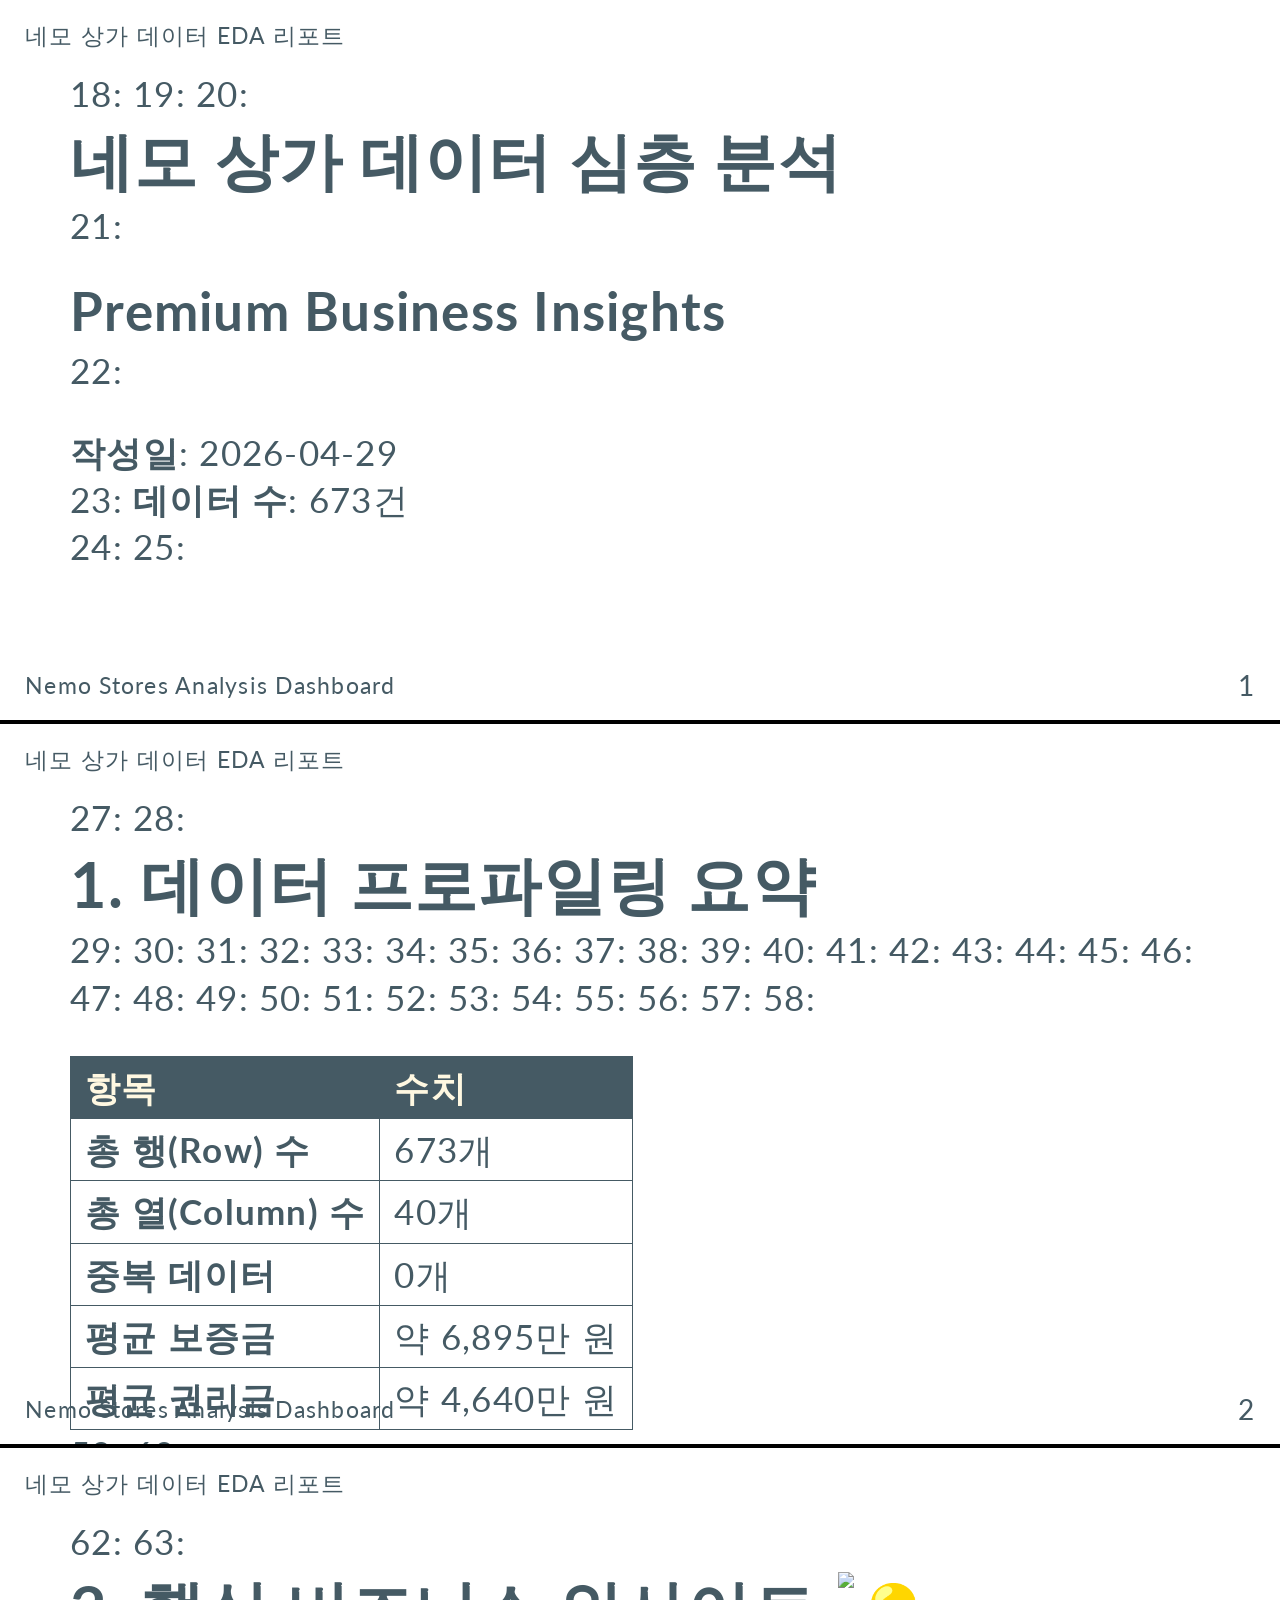
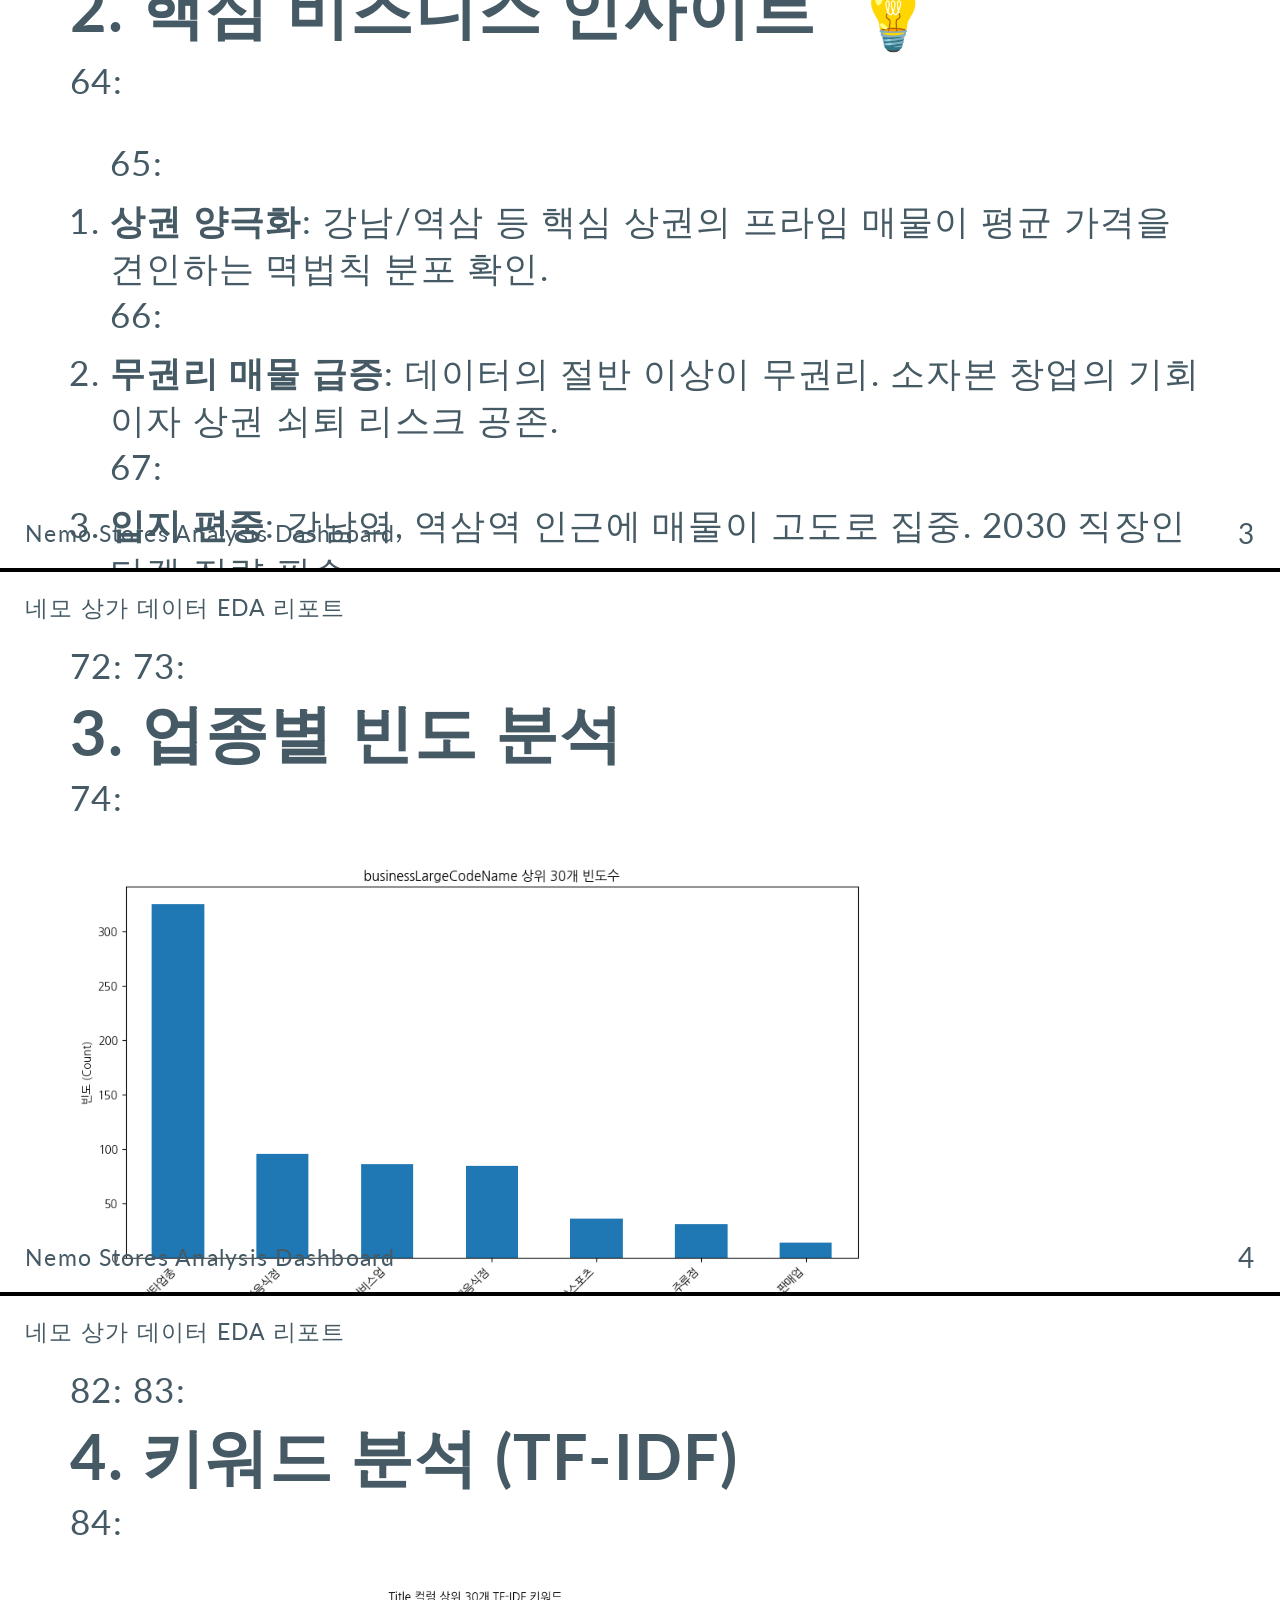
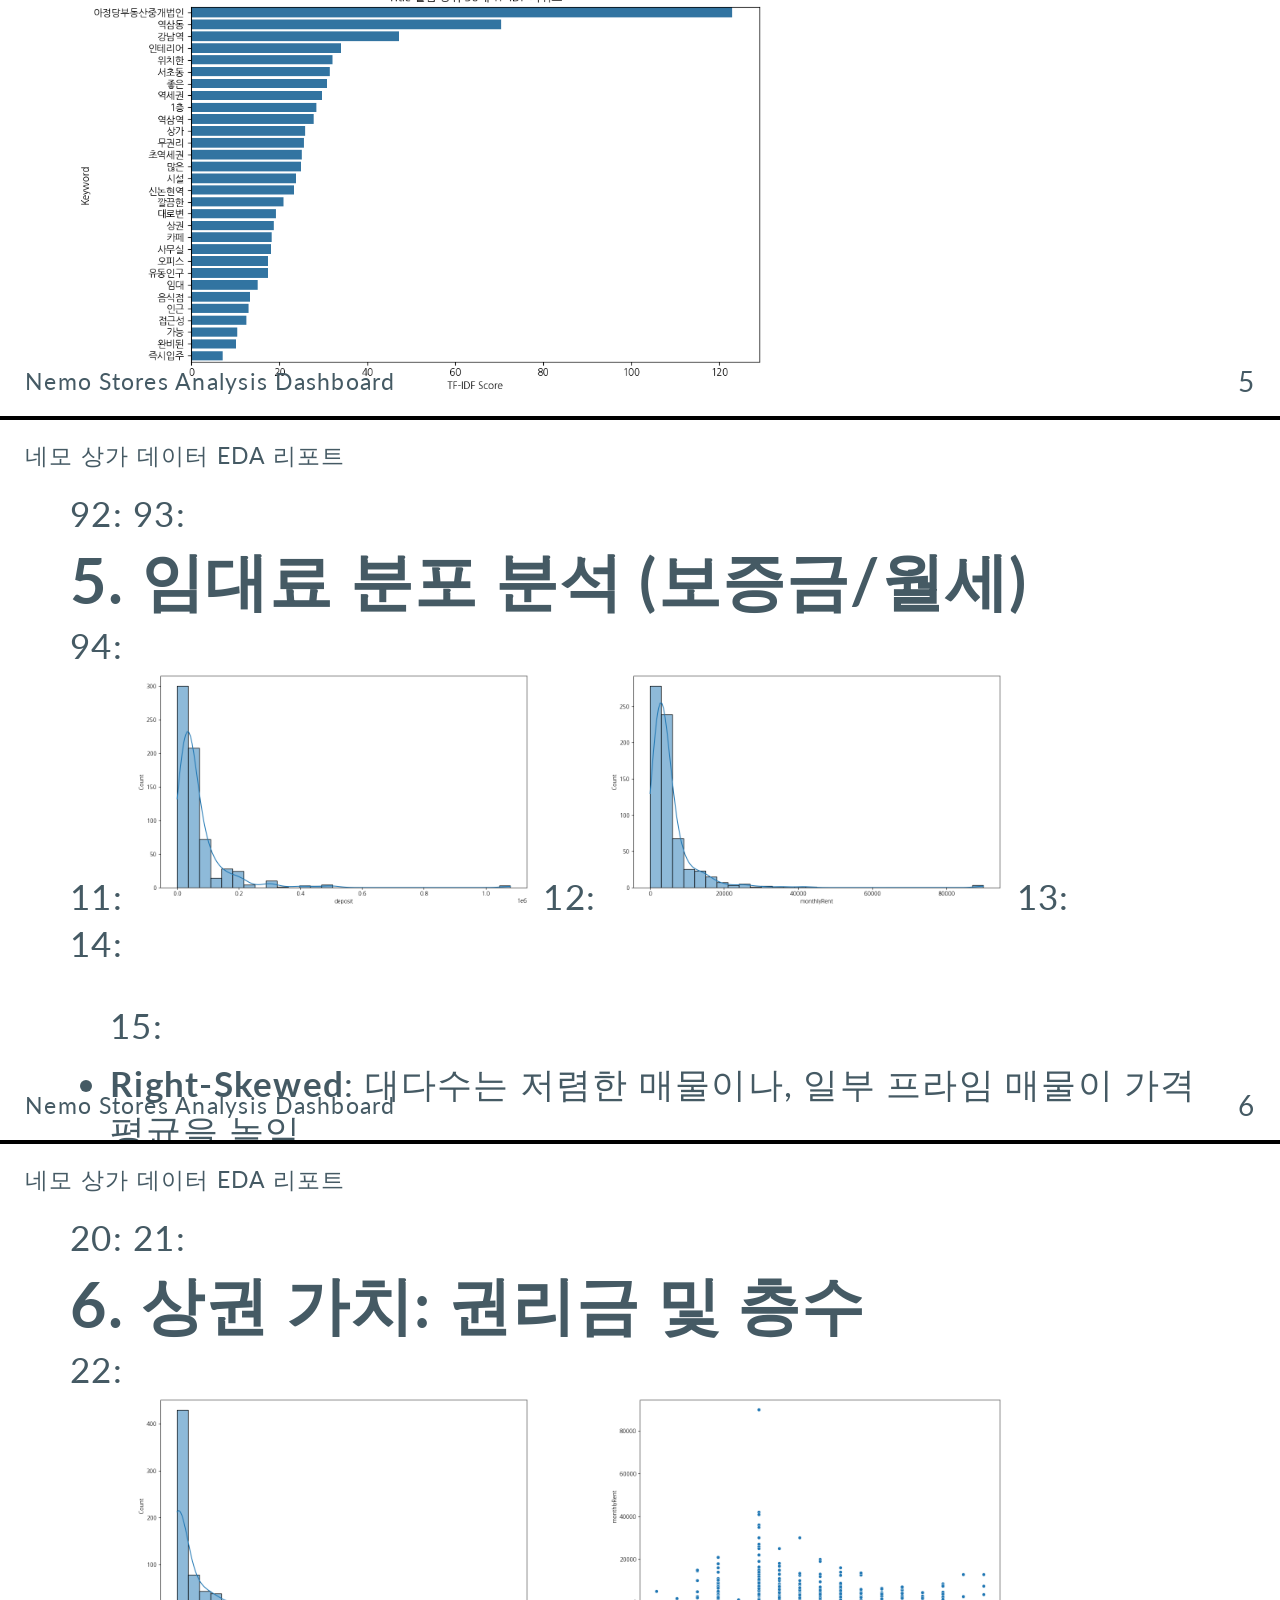
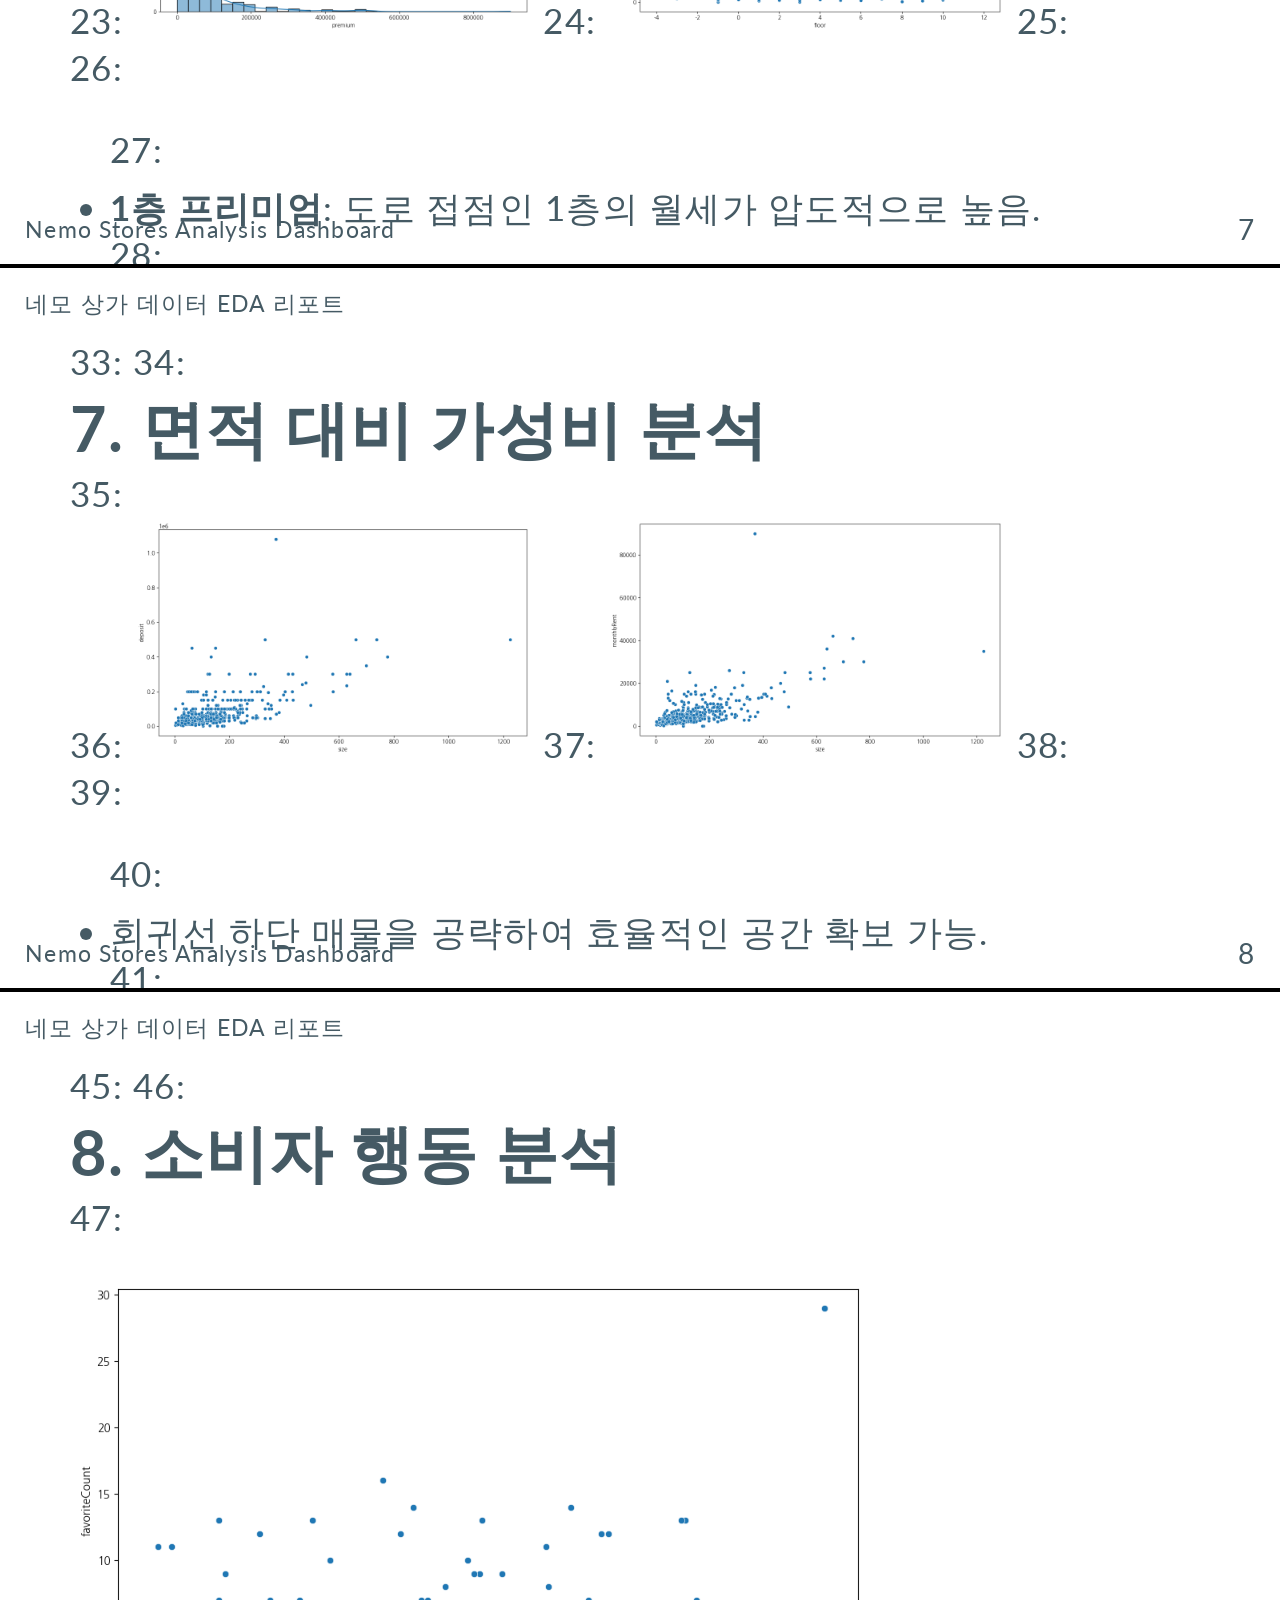
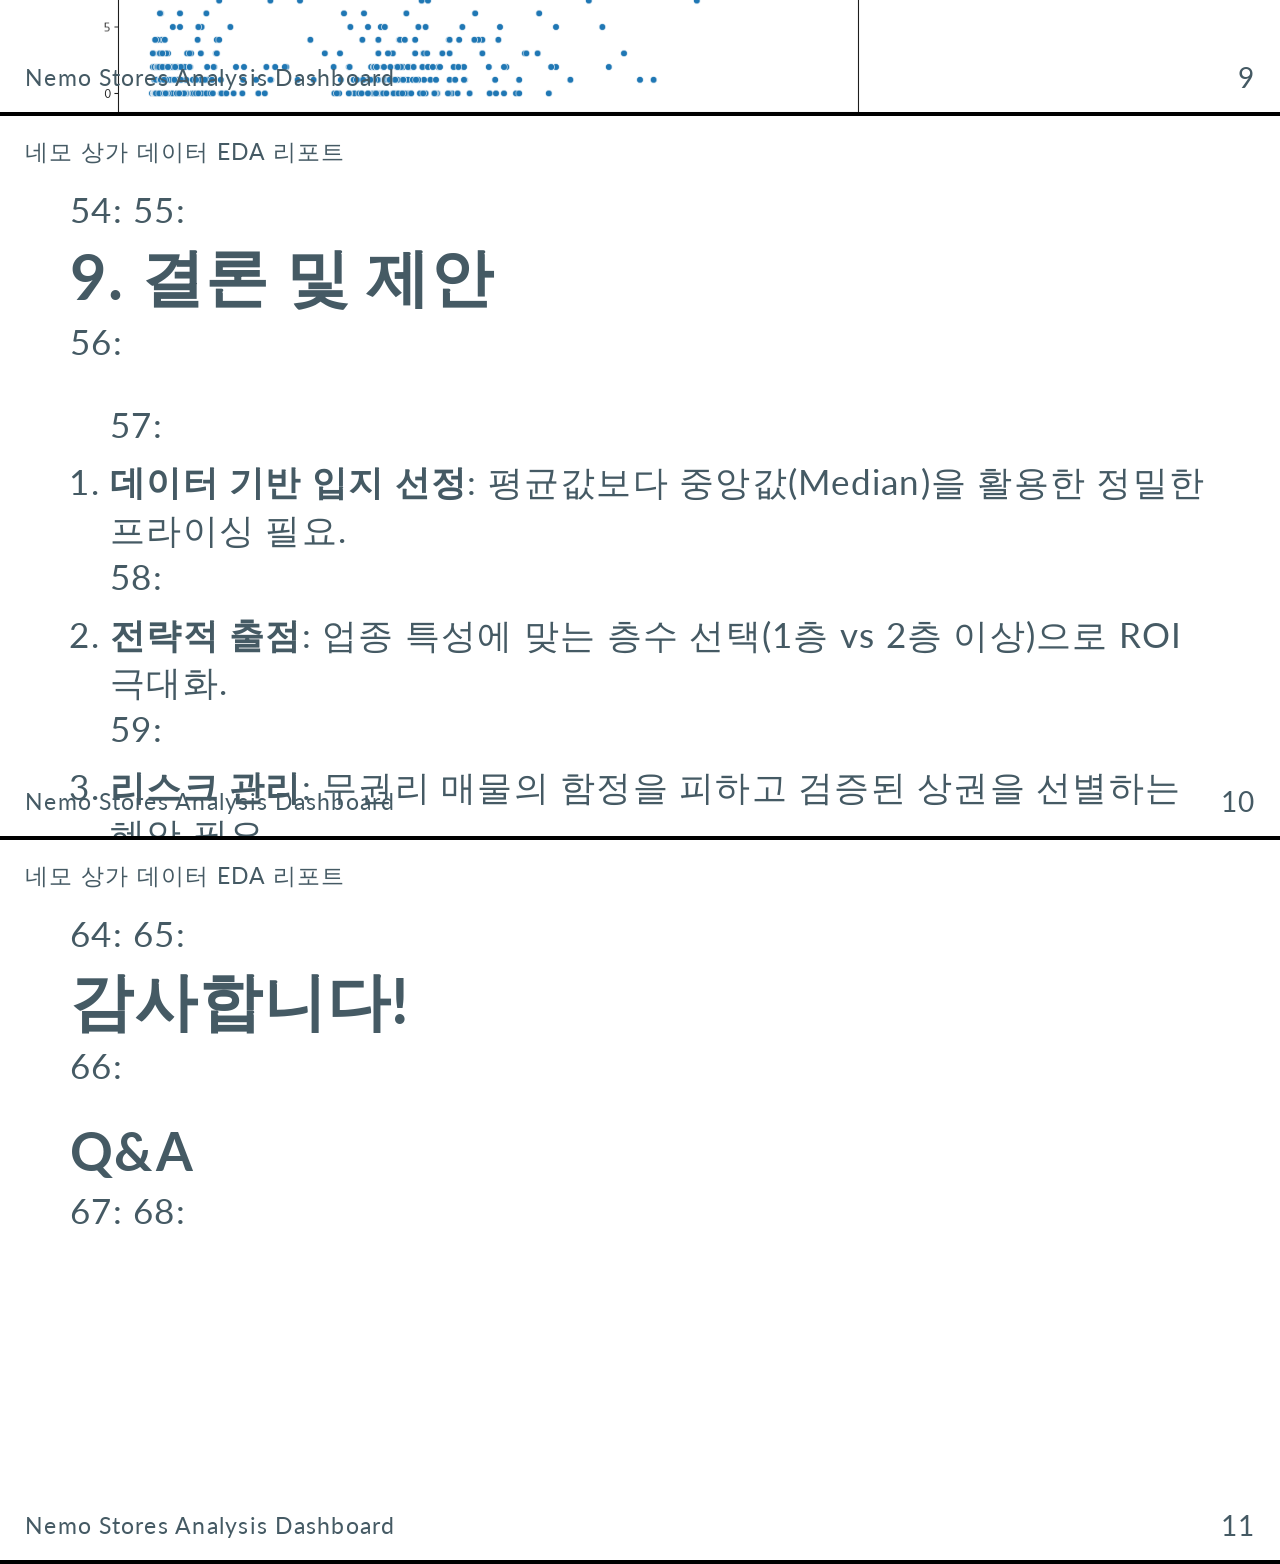
==== report/EDA_SLIDES.html @ d55607dd "Add Marp slides for EDA report" ====
<!DOCTYPE html><html lang="ko-KR"><head><title>네모 상가 데이터 심층 분석</title><meta property="og:title" content="네모 상가 데이터 심층 분석"><meta charset="UTF-8"><meta name="viewport" content="width=device-width,height=device-height,initial-scale=1.0"><meta name="apple-mobile-web-app-capable" content="yes"><meta http-equiv="X-UA-Compatible" content="ie=edge"><meta property="og:type" content="website"><meta name="twitter:card" content="summary"><style>@media screen{body[data-bespoke-view=""] .bespoke-marp-parent>.bespoke-marp-osc>button,body[data-bespoke-view=next] .bespoke-marp-parent>.bespoke-marp-osc>button,body[data-bespoke-view=overview] button.bespoke-marp-overview-close,body[data-bespoke-view=presenter] .bespoke-marp-presenter-container .bespoke-marp-presenter-info-container .bespoke-marp-presenter-info-page-area .bespoke-marp-presenter-info-page,body[data-bespoke-view=presenter] .bespoke-marp-presenter-container .bespoke-marp-presenter-info-container button,body[data-bespoke-view=presenter] .bespoke-marp-presenter-container .bespoke-marp-presenter-note-container button{appearance:none;background-color:initial;border:0;color:inherit;cursor:pointer;font-size:inherit;opacity:.8;outline:none;padding:0;transition:opacity .2s linear;-webkit-tap-highlight-color:transparent}body[data-bespoke-view=""] .bespoke-marp-parent>.bespoke-marp-osc>button:disabled,body[data-bespoke-view=next] .bespoke-marp-parent>.bespoke-marp-osc>button:disabled,body[data-bespoke-view=overview] button.bespoke-marp-overview-close:disabled,body[data-bespoke-view=presenter] .bespoke-marp-presenter-container .bespoke-marp-presenter-info-container .bespoke-marp-presenter-info-page-area .bespoke-marp-presenter-info-page:disabled,body[data-bespoke-view=presenter] .bespoke-marp-presenter-container .bespoke-marp-presenter-info-container button:disabled,body[data-bespoke-view=presenter] .bespoke-marp-presenter-container .bespoke-marp-presenter-note-container button:disabled{cursor:not-allowed;opacity:.15!important}body[data-bespoke-view=""] .bespoke-marp-parent>.bespoke-marp-osc>button:hover,body[data-bespoke-view=next] .bespoke-marp-parent>.bespoke-marp-osc>button:hover,body[data-bespoke-view=overview] button.bespoke-marp-overview-close:hover,body[data-bespoke-view=presenter] .bespoke-marp-presenter-container .bespoke-marp-presenter-info-container .bespoke-marp-presenter-info-page-area .bespoke-marp-presenter-info-page:hover,body[data-bespoke-view=presenter] .bespoke-marp-presenter-container .bespoke-marp-presenter-info-container button:hover,body[data-bespoke-view=presenter] .bespoke-marp-presenter-container .bespoke-marp-presenter-note-container button:hover{opacity:1}body[data-bespoke-view=""] .bespoke-marp-parent>.bespoke-marp-osc>button:hover:active,body[data-bespoke-view=next] .bespoke-marp-parent>.bespoke-marp-osc>button:hover:active,body[data-bespoke-view=overview] button.bespoke-marp-overview-close:hover:active,body[data-bespoke-view=presenter] .bespoke-marp-presenter-container .bespoke-marp-presenter-info-container .bespoke-marp-presenter-info-page-area .bespoke-marp-presenter-info-page:hover:active,body[data-bespoke-view=presenter] .bespoke-marp-presenter-container .bespoke-marp-presenter-info-container button:hover:active,body[data-bespoke-view=presenter] .bespoke-marp-presenter-container .bespoke-marp-presenter-note-container button:hover:active{opacity:.6}body[data-bespoke-view=""] .bespoke-marp-parent>.bespoke-marp-osc>button:hover:not(:disabled),body[data-bespoke-view=next] .bespoke-marp-parent>.bespoke-marp-osc>button:hover:not(:disabled),body[data-bespoke-view=overview] button.bespoke-marp-overview-close:hover:not(:disabled),body[data-bespoke-view=presenter] .bespoke-marp-presenter-container .bespoke-marp-presenter-info-container .bespoke-marp-presenter-info-page-area .bespoke-marp-presenter-info-page:hover:not(:disabled),body[data-bespoke-view=presenter] .bespoke-marp-presenter-container .bespoke-marp-presenter-info-container button:hover:not(:disabled),body[data-bespoke-view=presenter] .bespoke-marp-presenter-container .bespoke-marp-presenter-note-container button:hover:not(:disabled){transition:none}body[data-bespoke-view=""] .bespoke-marp-parent>.bespoke-marp-osc>button[data-bespoke-marp-osc=prev],body[data-bespoke-view=next] .bespoke-marp-parent>.bespoke-marp-osc>button[data-bespoke-marp-osc=prev],body[data-bespoke-view=presenter] .bespoke-marp-presenter-container .bespoke-marp-presenter-info-container button.bespoke-marp-presenter-info-page-prev{background:#0000 url("[data-uri]") no-repeat 50%;background-size:contain;overflow:hidden;text-indent:100%;white-space:nowrap}body[data-bespoke-view=""] .bespoke-marp-parent>.bespoke-marp-osc>button[data-bespoke-marp-osc=next],body[data-bespoke-view=next] .bespoke-marp-parent>.bespoke-marp-osc>button[data-bespoke-marp-osc=next],body[data-bespoke-view=presenter] .bespoke-marp-presenter-container .bespoke-marp-presenter-info-container button.bespoke-marp-presenter-info-page-next{background:#0000 url("[data-uri]") no-repeat 50%;background-size:contain;overflow:hidden;text-indent:100%;white-space:nowrap}body[data-bespoke-view=""] .bespoke-marp-parent>.bespoke-marp-osc>button[data-bespoke-marp-osc=fullscreen],body[data-bespoke-view=next] .bespoke-marp-parent>.bespoke-marp-osc>button[data-bespoke-marp-osc=fullscreen]{background:#0000 url("[data-uri]") no-repeat 50%;background-size:contain;overflow:hidden;text-indent:100%;white-space:nowrap}body[data-bespoke-view=""] .bespoke-marp-parent>.bespoke-marp-osc>button.exit[data-bespoke-marp-osc=fullscreen],body[data-bespoke-view=next] .bespoke-marp-parent>.bespoke-marp-osc>button.exit[data-bespoke-marp-osc=fullscreen]{background-image:url("[data-uri]")}body[data-bespoke-view=""] .bespoke-marp-parent>.bespoke-marp-osc>button[data-bespoke-marp-osc=presenter],body[data-bespoke-view=next] .bespoke-marp-parent>.bespoke-marp-osc>button[data-bespoke-marp-osc=presenter]{background:#0000 url("[data-uri]") no-repeat 50%;background-size:contain;overflow:hidden;text-indent:100%;white-space:nowrap}body[data-bespoke-view=overview] button.bespoke-marp-overview-close,body[data-bespoke-view=presenter] .bespoke-marp-presenter-container .bespoke-marp-presenter-info-container .bespoke-marp-presenter-info-page-area .bespoke-marp-presenter-info-page,body[data-bespoke-view=presenter] .bespoke-marp-presenter-container .bespoke-marp-presenter-info-container button,body[data-bespoke-view=presenter] .bespoke-marp-presenter-container .bespoke-marp-presenter-note-container button.bespoke-marp-presenter-note-bigger{background:#0000 url("[data-uri]") no-repeat 50%;background-size:contain;overflow:hidden;text-indent:100%;white-space:nowrap}body[data-bespoke-view=presenter] .bespoke-marp-presenter-container .bespoke-marp-presenter-note-container button.bespoke-marp-presenter-note-smaller{background:#0000 url("[data-uri]") no-repeat 50%;background-size:contain;overflow:hidden;text-indent:100%;white-space:nowrap}body[data-bespoke-view=""] .bespoke-marp-parent>.bespoke-marp-osc>button[data-bespoke-marp-osc=overview],body[data-bespoke-view=next] .bespoke-marp-parent>.bespoke-marp-osc>button[data-bespoke-marp-osc=overview]{background:#0000 url("[data-uri]") no-repeat 50%;background-size:contain;overflow:hidden;text-indent:100%;white-space:nowrap}}@keyframes __bespoke_marp_transition_reduced_outgoing__{0%{opacity:1}to{opacity:0}}@keyframes __bespoke_marp_transition_reduced_incoming__{0%{mix-blend-mode:plus-lighter;opacity:0}to{mix-blend-mode:plus-lighter;opacity:1}}.bespoke-marp-note,.bespoke-marp-osc,.bespoke-progress-parent{display:none;transition:none}@media screen{::view-transition-group(*){animation-duration:var(--marp-bespoke-transition-animation-duration,.5s);animation-timing-function:ease}::view-transition-new(*),::view-transition-old(*){animation-delay:0s;animation-direction:var(--marp-bespoke-transition-animation-direction,normal);animation-duration:var(--marp-bespoke-transition-animation-duration,.5s);animation-fill-mode:both;animation-name:var(--marp-bespoke-transition-animation-name,var(--marp-bespoke-transition-animation-name-fallback,__bespoke_marp_transition_no_animation__));mix-blend-mode:normal}::view-transition-old(*){--marp-bespoke-transition-animation-name-fallback:__bespoke_marp_transition_reduced_outgoing__;animation-timing-function:ease}::view-transition-new(*){--marp-bespoke-transition-animation-name-fallback:__bespoke_marp_transition_reduced_incoming__;animation-timing-function:ease}::view-transition-new(root),::view-transition-old(root){animation-timing-function:linear}::view-transition-new(__bespoke_marp_transition_osc__),::view-transition-old(__bespoke_marp_transition_osc__){animation-duration:0s!important;animation-name:__bespoke_marp_transition_osc__!important}::view-transition-new(__bespoke_marp_transition_osc__){opacity:0!important}.bespoke-marp-transition-warming-up::view-transition-group(*),.bespoke-marp-transition-warming-up::view-transition-new(*),.bespoke-marp-transition-warming-up::view-transition-old(*){animation-play-state:paused!important}body,html{height:100%;margin:0}body{background:#000;overflow:hidden}svg.bespoke-marp-slide{content-visibility:hidden;interactivity:inert;opacity:0;pointer-events:none;z-index:-1}svg.bespoke-marp-slide:not(.bespoke-marp-active) *{view-transition-name:none!important}svg.bespoke-marp-slide.bespoke-marp-active{content-visibility:visible;interactivity:auto;opacity:1;pointer-events:auto;z-index:0}svg.bespoke-marp-slide.bespoke-marp-active.bespoke-marp-active-ready *{animation-name:__bespoke_marp__!important}@supports not (content-visibility:hidden){svg.bespoke-marp-slide[data-bespoke-marp-load=hideable]{display:none}svg.bespoke-marp-slide[data-bespoke-marp-load=hideable].bespoke-marp-active{display:block}}}@media screen and (prefers-reduced-motion:reduce){svg.bespoke-marp-slide *{view-transition-name:none!important}}@media screen{[data-bespoke-marp-fragment=inactive]{visibility:hidden}body[data-bespoke-view=""] .bespoke-marp-parent,body[data-bespoke-view=next] .bespoke-marp-parent{inset:0;position:absolute}body[data-bespoke-view=""] .bespoke-marp-parent>.bespoke-marp-osc,body[data-bespoke-view=next] .bespoke-marp-parent>.bespoke-marp-osc{background:#000000a6;border-radius:7px;bottom:50px;color:#fff;contain:paint;display:block;font-family:Helvetica,Arial,sans-serif;font-size:16px;left:50%;line-height:0;opacity:1;padding:12px;position:absolute;touch-action:manipulation;transform:translateX(-50%);transition:opacity .2s linear;-webkit-user-select:none;user-select:none;view-transition-name:__bespoke_marp_transition_osc__;white-space:nowrap;will-change:transform;z-index:1}body[data-bespoke-view=""] .bespoke-marp-parent>.bespoke-marp-osc>:where(*),body[data-bespoke-view=next] .bespoke-marp-parent>.bespoke-marp-osc>:where(*){margin-left:6px}body[data-bespoke-view=""] .bespoke-marp-parent>.bespoke-marp-osc>:where(*):where(:first-child),body[data-bespoke-view=next] .bespoke-marp-parent>.bespoke-marp-osc>:where(*):where(:first-child){margin-left:0}body[data-bespoke-view=""] .bespoke-marp-parent>.bespoke-marp-osc>span,body[data-bespoke-view=next] .bespoke-marp-parent>.bespoke-marp-osc>span{opacity:.8}body[data-bespoke-view=""] .bespoke-marp-parent>.bespoke-marp-osc>span[data-bespoke-marp-osc=page],body[data-bespoke-view=next] .bespoke-marp-parent>.bespoke-marp-osc>span[data-bespoke-marp-osc=page]{display:inline-block;min-width:140px;text-align:center}body[data-bespoke-view=""] .bespoke-marp-parent>.bespoke-marp-osc>button[data-bespoke-marp-osc=fullscreen],body[data-bespoke-view=""] .bespoke-marp-parent>.bespoke-marp-osc>button[data-bespoke-marp-osc=next],body[data-bespoke-view=""] .bespoke-marp-parent>.bespoke-marp-osc>button[data-bespoke-marp-osc=overview],body[data-bespoke-view=""] .bespoke-marp-parent>.bespoke-marp-osc>button[data-bespoke-marp-osc=presenter],body[data-bespoke-view=""] .bespoke-marp-parent>.bespoke-marp-osc>button[data-bespoke-marp-osc=prev],body[data-bespoke-view=next] .bespoke-marp-parent>.bespoke-marp-osc>button[data-bespoke-marp-osc=fullscreen],body[data-bespoke-view=next] .bespoke-marp-parent>.bespoke-marp-osc>button[data-bespoke-marp-osc=next],body[data-bespoke-view=next] .bespoke-marp-parent>.bespoke-marp-osc>button[data-bespoke-marp-osc=overview],body[data-bespoke-view=next] .bespoke-marp-parent>.bespoke-marp-osc>button[data-bespoke-marp-osc=presenter],body[data-bespoke-view=next] .bespoke-marp-parent>.bespoke-marp-osc>button[data-bespoke-marp-osc=prev]{height:32px;line-height:32px;width:32px}body[data-bespoke-view=""] .bespoke-marp-parent.bespoke-marp-inactive,body[data-bespoke-view=next] .bespoke-marp-parent.bespoke-marp-inactive{cursor:none}body[data-bespoke-view=""] .bespoke-marp-parent.bespoke-marp-inactive>.bespoke-marp-osc,body[data-bespoke-view=next] .bespoke-marp-parent.bespoke-marp-inactive>.bespoke-marp-osc{opacity:0;pointer-events:none}body[data-bespoke-view=""] svg.bespoke-marp-slide,body[data-bespoke-view=next] svg.bespoke-marp-slide{height:100%;left:0;position:absolute;top:0;width:100%}body[data-bespoke-view=""] .bespoke-progress-parent{background:#222;display:flex;height:5px;width:100%}body[data-bespoke-view=""] .bespoke-progress-parent+:where(.bespoke-marp-parent){top:5px}body[data-bespoke-view=""] .bespoke-progress-parent .bespoke-progress-bar{background:#0288d1;flex:0 0 0;transition:flex-basis .2s cubic-bezier(0,1,1,1)}body[data-bespoke-view=next]{background:#0000}body[data-bespoke-view=presenter]{background:#161616}body[data-bespoke-view=presenter] .bespoke-marp-presenter-container{display:grid;font-family:Helvetica,Arial,sans-serif;grid-template:"current dragbar next" minmax(140px,1fr) "current dragbar note" 2fr "info    dragbar note" 3em;grid-template-columns:minmax(3px,var(--bespoke-marp-presenter-split-ratio,66%)) 0 minmax(3px,1fr);height:100%;left:0;position:absolute;top:0;width:100%}body[data-bespoke-view=presenter] .bespoke-marp-presenter-container :where(.bespoke-marp-parent){grid-area:current;overflow:hidden;position:relative}body[data-bespoke-view=presenter] .bespoke-marp-presenter-container :where(.bespoke-marp-parent) :where(svg.bespoke-marp-slide){height:calc(100% - 40px);left:20px;pointer-events:none;position:absolute;top:20px;-webkit-user-select:none;user-select:none;width:calc(100% - 40px)}body[data-bespoke-view=presenter] .bespoke-marp-presenter-container :where(.bespoke-marp-parent) :where(svg.bespoke-marp-slide).bespoke-marp-active{filter:drop-shadow(0 3px 10px rgba(0,0,0,.5))}body[data-bespoke-view=presenter] .bespoke-marp-presenter-container .bespoke-marp-presenter-dragbar-container{background:#0288d1;cursor:col-resize;grid-area:dragbar;margin-left:-3px;opacity:0;position:relative;transition:opacity .4s linear .1s;width:6px;z-index:10}body[data-bespoke-view=presenter] .bespoke-marp-presenter-container .bespoke-marp-presenter-dragbar-container:hover{opacity:1}body[data-bespoke-view=presenter] .bespoke-marp-presenter-container .bespoke-marp-presenter-dragbar-container.active{opacity:1;transition-delay:0s}body[data-bespoke-view=presenter] .bespoke-marp-presenter-container .bespoke-marp-presenter-next-container{background:#222;cursor:pointer;display:none;grid-area:next;overflow:hidden;position:relative}body[data-bespoke-view=presenter] .bespoke-marp-presenter-container .bespoke-marp-presenter-next-container.active{display:block}body[data-bespoke-view=presenter] .bespoke-marp-presenter-container .bespoke-marp-presenter-next-container iframe.bespoke-marp-presenter-next{background:#0000;border:0;display:block;filter:drop-shadow(0 3px 10px rgba(0,0,0,.5));height:calc(100% - 40px);left:20px;pointer-events:none;position:absolute;interactivity:inert;top:20px;-webkit-user-select:none;user-select:none;width:calc(100% - 40px)}body[data-bespoke-view=presenter] .bespoke-marp-presenter-container .bespoke-marp-presenter-note-container{background:#222;color:#eee;grid-area:note;position:relative;z-index:1}body[data-bespoke-view=presenter] .bespoke-marp-presenter-container .bespoke-marp-presenter-note-container button{height:1.5em;line-height:1.5em;width:1.5em}body[data-bespoke-view=presenter] .bespoke-marp-presenter-container .bespoke-marp-presenter-note-container .bespoke-marp-presenter-note-wrapper{display:block;inset:0;position:absolute}body[data-bespoke-view=presenter] .bespoke-marp-presenter-container .bespoke-marp-presenter-note-container .bespoke-marp-presenter-note-buttons{background:#000000a6;border-radius:4px;bottom:0;display:flex;gap:4px;margin:12px;opacity:0;padding:6px;pointer-events:none;position:absolute;right:0;transition:opacity .2s linear}body[data-bespoke-view=presenter] .bespoke-marp-presenter-container .bespoke-marp-presenter-note-container .bespoke-marp-presenter-note-buttons:focus-within,body[data-bespoke-view=presenter] .bespoke-marp-presenter-container .bespoke-marp-presenter-note-container .bespoke-marp-presenter-note-wrapper:focus-within+.bespoke-marp-presenter-note-buttons,body[data-bespoke-view=presenter] .bespoke-marp-presenter-container .bespoke-marp-presenter-note-container:hover .bespoke-marp-presenter-note-buttons{opacity:1;pointer-events:auto}body[data-bespoke-view=presenter] .bespoke-marp-presenter-container .bespoke-marp-presenter-note-container .bespoke-marp-note{box-sizing:border-box;font-size:calc(1.1em*var(--bespoke-marp-note-font-scale, 1));height:calc(100% - 40px);margin:20px;overflow:auto;padding-right:3px;white-space:pre-wrap;width:calc(100% - 40px);word-wrap:break-word;scrollbar-color:#eeeeee80 #0000;scrollbar-width:thin}body[data-bespoke-view=presenter] .bespoke-marp-presenter-container .bespoke-marp-presenter-note-container .bespoke-marp-note::-webkit-scrollbar{width:6px}body[data-bespoke-view=presenter] .bespoke-marp-presenter-container .bespoke-marp-presenter-note-container .bespoke-marp-note::-webkit-scrollbar-track{background:#0000}body[data-bespoke-view=presenter] .bespoke-marp-presenter-container .bespoke-marp-presenter-note-container .bespoke-marp-note::-webkit-scrollbar-thumb{background:#eeeeee80;border-radius:6px}body[data-bespoke-view=presenter] .bespoke-marp-presenter-container .bespoke-marp-presenter-note-container .bespoke-marp-note:empty{pointer-events:none}body[data-bespoke-view=presenter] .bespoke-marp-presenter-container .bespoke-marp-presenter-note-container .bespoke-marp-note.active{display:block}body[data-bespoke-view=presenter] .bespoke-marp-presenter-container .bespoke-marp-presenter-note-container .bespoke-marp-note p:first-child{margin-top:0}body[data-bespoke-view=presenter] .bespoke-marp-presenter-container .bespoke-marp-presenter-note-container .bespoke-marp-note p:last-child{margin-bottom:0}body[data-bespoke-view=presenter] .bespoke-marp-presenter-container .bespoke-marp-presenter-info-container{align-items:center;box-sizing:border-box;color:#eee;display:flex;flex-wrap:nowrap;grid-area:info;justify-content:center;overflow:hidden;padding:0 10px}body[data-bespoke-view=presenter] .bespoke-marp-presenter-container .bespoke-marp-presenter-info-container .bespoke-marp-presenter-info-page-area,body[data-bespoke-view=presenter] .bespoke-marp-presenter-container .bespoke-marp-presenter-info-container .bespoke-marp-presenter-info-time,body[data-bespoke-view=presenter] .bespoke-marp-presenter-container .bespoke-marp-presenter-info-container .bespoke-marp-presenter-info-timer{box-sizing:border-box;display:block;padding:0 10px;white-space:nowrap;width:100%}body[data-bespoke-view=presenter] .bespoke-marp-presenter-container .bespoke-marp-presenter-info-container button{height:1.5em;line-height:1.5em;width:1.5em}body[data-bespoke-view=presenter] .bespoke-marp-presenter-container .bespoke-marp-presenter-info-container .bespoke-marp-presenter-info-page-area{order:2;text-align:center}body[data-bespoke-view=presenter] .bespoke-marp-presenter-container .bespoke-marp-presenter-info-container .bespoke-marp-presenter-info-page-area .bespoke-marp-presenter-info-page{display:inline-block;min-width:120px;text-align:center}body[data-bespoke-view=presenter] .bespoke-marp-presenter-container .bespoke-marp-presenter-info-container .bespoke-marp-presenter-info-time{color:#999;order:1;text-align:left}body[data-bespoke-view=presenter] .bespoke-marp-presenter-container .bespoke-marp-presenter-info-container .bespoke-marp-presenter-info-timer{color:#999;order:3;text-align:right}body[data-bespoke-view=presenter] .bespoke-marp-presenter-container .bespoke-marp-presenter-info-container .bespoke-marp-presenter-info-timer:hover{cursor:pointer}body[data-bespoke-view=overview]{background:#161616;overflow:auto}body[data-bespoke-view=overview] [data-bespoke-marp-fragment=inactive]{visibility:visible}body[data-bespoke-view=overview] .bespoke-marp-overview-header{backdrop-filter:blur(4px);background:#222222d9;box-shadow:0 3px 10px #00000080;box-sizing:border-box;display:flex;height:48px;inset:0 0 auto;justify-content:flex-end;padding:10px;position:fixed;z-index:1}body[data-bespoke-view=overview] button.bespoke-marp-overview-close{height:28px;line-height:28px;transform:rotate(45deg);width:28px}body[data-bespoke-view=overview] .bespoke-marp-parent{display:grid;gap:40px;grid-template-columns:repeat(auto-fit,minmax(0,240px));justify-content:space-around;padding:30px}body[data-bespoke-view=overview] .bespoke-marp-parent svg.bespoke-marp-slide{--bov-selected:#0000;--bov-focus:#161616;--bov-focus-outline:#0000;background-image:conic-gradient(#161616 0 0),conic-gradient(var(--bov-focus) 0 0),conic-gradient(var(--bov-focus-outline) 0 0),conic-gradient(var(--bov-selected) 0 0);background-position:5px 5px,3px 3px,2px 2px,0 0;background-repeat:no-repeat;background-size:calc(100% - 10px) calc(100% - 10px),calc(100% - 6px) calc(100% - 6px),calc(100% - 4px) calc(100% - 4px),100% 100%;content-visibility:visible;cursor:pointer;filter:drop-shadow(0 3px 10px rgba(0,0,0,.5));margin:-6px;padding:6px;interactivity:auto;opacity:1;outline:0;pointer-events:auto;scroll-margin-block:30px;width:100%;z-index:0}body[data-bespoke-view=overview] .bespoke-marp-parent svg.bespoke-marp-slide *,body[data-bespoke-view=overview] .bespoke-marp-parent svg.bespoke-marp-slide.bespoke-marp-active *{pointer-events:none;interactivity:inert}body[data-bespoke-view=overview] .bespoke-marp-parent svg.bespoke-marp-slide:active,body[data-bespoke-view=overview] .bespoke-marp-parent svg.bespoke-marp-slide:focus-visible,body[data-bespoke-view=overview] .bespoke-marp-parent svg.bespoke-marp-slide:hover{--bov-focus-outline:#161616}body[data-bespoke-view=overview] .bespoke-marp-parent svg.bespoke-marp-slide:focus-visible,body[data-bespoke-view=overview] .bespoke-marp-parent svg.bespoke-marp-slide:hover{--bov-focus:#999}body[data-bespoke-view=overview] .bespoke-marp-parent svg.bespoke-marp-slide:active{--bov-focus:#eee}body[data-bespoke-view=overview] .bespoke-marp-parent svg.bespoke-marp-slide.bespoke-marp-active{--bov-selected:#0288d1}body[data-bespoke-view=overview]:has(.bespoke-marp-overview-header) .bespoke-marp-parent{padding-top:78px}body[data-bespoke-view=overview]:has(.bespoke-marp-overview-header) .bespoke-marp-parent svg.bespoke-marp-slide{scroll-margin-top:78px}.bespoke-marp-overview{background:#000000a6;inset:0;opacity:0;pointer-events:none;position:fixed;transition:opacity .1s ease;z-index:10}.bespoke-marp-overview iframe{background:#222;border:0;display:block;height:100%;left:0;position:absolute;top:0;width:100%}.bespoke-marp-overview[data-open="1"]{opacity:1;pointer-events:auto}}@media print{.bespoke-marp-overview,.bespoke-marp-presenter-info-container,.bespoke-marp-presenter-next-container,.bespoke-marp-presenter-note-container{display:none}}</style><style>@charset "UTF-8";@import "https://fonts.bunny.net/css?family=Lato:400,900|Roboto+Mono:400,700&display=swap";div#\:\$p > svg > foreignObject > section{width:1280px;height:720px;box-sizing:border-box;overflow:hidden;position:relative;scroll-snap-align:center center;-webkit-text-size-adjust:100%;text-size-adjust:100%}div#\:\$p > svg > foreignObject > section::after{bottom:0;content:attr(data-marpit-pagination);padding:inherit;pointer-events:none;position:absolute;right:0}div#\:\$p > svg > foreignObject > section:not([data-marpit-pagination])::after{display:none}div#\:\$p > svg > foreignObject > section :is(h1, marp-h1){font-size:2em;margin-block:0.67em}div#\:\$p > svg > foreignObject > section video::-webkit-media-controls{will-change:transform}@page {size:1280px 720px;margin:0}@media print{html, body{background-color:#fff;margin:0;page-break-inside:avoid;break-inside:avoid-page}div#\:\$p > svg > foreignObject > section{page-break-before:always;break-before:page}div#\:\$p > svg > foreignObject > section, div#\:\$p > svg > foreignObject > section *{-webkit-print-color-adjust:exact!important;animation-delay:0s!important;animation-duration:0s!important;color-adjust:exact!important;print-color-adjust:exact!important;transition:none!important}div#\:\$p > svg[data-marpit-svg]{display:block;height:100vh;width:100vw}}div#\:\$p > svg > foreignObject > :where(section){container-type:size}div#\:\$p > svg > foreignObject > section img[data-marp-twemoji]{background:transparent;height:1em;margin:0 .05em 0 .1em;vertical-align:-.1em;width:1em}/*!
2:  * Marp / Marpit Gaia theme.
3:  *
4:  * @theme gaia
5:  * @author Yuki Hattori
6:  *
7:  * @auto-scaling true
8:  * @size 16:9 1280px 720px
9:  * @size 4:3 960px 720px
10:  */div#\:\$p > svg > foreignObject > section :is(pre, marp-pre) code.hljs{display:block;overflow-x:auto;padding:1em}div#\:\$p > svg > foreignObject > section code.hljs{padding:3px 5px}div#\:\$p > svg > foreignObject > section .hljs{background:#000;color:#f8f8f8}div#\:\$p > svg > foreignObject > section .hljs-comment,div#\:\$p > svg > foreignObject > section .hljs-quote{color:#aeaeae;font-style:italic}div#\:\$p > svg > foreignObject > section .hljs-keyword,div#\:\$p > svg > foreignObject > section .hljs-selector-tag,div#\:\$p > svg > foreignObject > section .hljs-type{color:#e28964}div#\:\$p > svg > foreignObject > section .hljs-string{color:#65b042}div#\:\$p > svg > foreignObject > section .hljs-subst{color:#daefa3}div#\:\$p > svg > foreignObject > section .hljs-link,div#\:\$p > svg > foreignObject > section .hljs-regexp{color:#e9c062}div#\:\$p > svg > foreignObject > section .hljs-name,div#\:\$p > svg > foreignObject > section .hljs-section,div#\:\$p > svg > foreignObject > section .hljs-tag,div#\:\$p > svg > foreignObject > section .hljs-title{color:#89bdff}div#\:\$p > svg > foreignObject > section .hljs-class .hljs-title,div#\:\$p > svg > foreignObject > section .hljs-doctag,div#\:\$p > svg > foreignObject > section .hljs-title.class_{text-decoration:underline}div#\:\$p > svg > foreignObject > section .hljs-bullet,div#\:\$p > svg > foreignObject > section .hljs-number,div#\:\$p > svg > foreignObject > section .hljs-symbol{color:#3387cc}div#\:\$p > svg > foreignObject > section .hljs-params,div#\:\$p > svg > foreignObject > section .hljs-template-variable,div#\:\$p > svg > foreignObject > section .hljs-variable{color:#3e87e3}div#\:\$p > svg > foreignObject > section .hljs-attribute{color:#cda869}div#\:\$p > svg > foreignObject > section .hljs-meta{color:#8996a8}div#\:\$p > svg > foreignObject > section .hljs-formula{background-color:#0e2231;color:#f8f8f8;font-style:italic}div#\:\$p > svg > foreignObject > section .hljs-addition{background-color:#253b22;color:#f8f8f8}div#\:\$p > svg > foreignObject > section .hljs-deletion{background-color:#420e09;color:#f8f8f8}div#\:\$p > svg > foreignObject > section .hljs-selector-class{color:#9b703f}div#\:\$p > svg > foreignObject > section .hljs-selector-id{color:#8b98ab}div#\:\$p > svg > foreignObject > section .hljs-emphasis{font-style:italic}div#\:\$p > svg > foreignObject > section .hljs-strong{font-weight:700}div#\:\$p > svg > foreignObject > section :is(h1, marp-h1),div#\:\$p > svg > foreignObject > section :is(h2, marp-h2),div#\:\$p > svg > foreignObject > section :is(h3, marp-h3),div#\:\$p > svg > foreignObject > section :is(h4, marp-h4),div#\:\$p > svg > foreignObject > section :is(h5, marp-h5),div#\:\$p > svg > foreignObject > section :is(h6, marp-h6){margin:.5em 0 0}div#\:\$p > svg > foreignObject > section :is(h1, marp-h1) strong,div#\:\$p > svg > foreignObject > section :is(h2, marp-h2) strong,div#\:\$p > svg > foreignObject > section :is(h3, marp-h3) strong,div#\:\$p > svg > foreignObject > section :is(h4, marp-h4) strong,div#\:\$p > svg > foreignObject > section :is(h5, marp-h5) strong,div#\:\$p > svg > foreignObject > section :is(h6, marp-h6) strong{font-weight:inherit}div#\:\$p > svg > foreignObject > section :is(h1, marp-h1)::part(auto-scaling),div#\:\$p > svg > foreignObject > section :is(h2, marp-h2)::part(auto-scaling),div#\:\$p > svg > foreignObject > section :is(h3, marp-h3)::part(auto-scaling),div#\:\$p > svg > foreignObject > section :is(h4, marp-h4)::part(auto-scaling),div#\:\$p > svg > foreignObject > section :is(h5, marp-h5)::part(auto-scaling),div#\:\$p > svg > foreignObject > section :is(h6, marp-h6)::part(auto-scaling){max-height:580px}div#\:\$p > svg > foreignObject > section :is(h1, marp-h1){font-size:1.8em}div#\:\$p > svg > foreignObject > section :is(h2, marp-h2){font-size:1.5em}div#\:\$p > svg > foreignObject > section :is(h3, marp-h3){font-size:1.3em}div#\:\$p > svg > foreignObject > section :is(h4, marp-h4){font-size:1.1em}div#\:\$p > svg > foreignObject > section :is(h5, marp-h5){font-size:1em}div#\:\$p > svg > foreignObject > section :is(h6, marp-h6){font-size:.9em}div#\:\$p > svg > foreignObject > section blockquote,div#\:\$p > svg > foreignObject > section p{margin:1em 0 0}div#\:\$p > svg > foreignObject > section ol>li,div#\:\$p > svg > foreignObject > section ul>li{margin:.3em 0 0}div#\:\$p > svg > foreignObject > section ol>li>p,div#\:\$p > svg > foreignObject > section ul>li>p{margin:.6em 0 0}div#\:\$p > svg > foreignObject > section code{display:inline-block;font-family:Roboto Mono,monospace;font-size:.8em;letter-spacing:0;margin:-.1em .15em;padding:.1em .2em;vertical-align:baseline}div#\:\$p > svg > foreignObject > section :is(pre, marp-pre){display:block;margin:1em 0 0;overflow:visible}div#\:\$p > svg > foreignObject > section :is(pre, marp-pre) code{box-sizing:border-box;font-size:.7em;margin:0;min-width:100%;padding:.5em}div#\:\$p > svg > foreignObject > section :is(pre, marp-pre)::part(auto-scaling){max-height:calc(580px - 1em)}div#\:\$p > svg > foreignObject > section blockquote{margin:1em 0 0;padding:0 1em;position:relative}div#\:\$p > svg > foreignObject > section blockquote:after,div#\:\$p > svg > foreignObject > section blockquote:before{content:"“";display:block;font-family:Times New Roman,serif;font-weight:700;position:absolute}div#\:\$p > svg > foreignObject > section blockquote:before{left:0;top:0}div#\:\$p > svg > foreignObject > section blockquote:after{bottom:0;right:0;transform:rotate(180deg)}div#\:\$p > svg > foreignObject > section blockquote>:first-child{margin-top:0}div#\:\$p > svg > foreignObject > section mark{background:transparent}div#\:\$p > svg > foreignObject > section table{border-collapse:collapse;border-spacing:0;margin:1em 0 0}div#\:\$p > svg > foreignObject > section table td,div#\:\$p > svg > foreignObject > section table th{border-style:solid;border-width:1px;padding:.2em .4em}div#\:\$p > svg > foreignObject > section footer,div#\:\$p > svg > foreignObject > section header,div#\:\$p > svg > foreignObject > section:after{box-sizing:border-box;font-size:66%;height:70px;line-height:50px;overflow:hidden;padding:10px 25px;position:absolute}div#\:\$p > svg > foreignObject > section:after{--marpit-root-font-size:66%}div#\:\$p > svg > foreignObject > section header{top:0}div#\:\$p > svg > foreignObject > section footer,div#\:\$p > svg > foreignObject > section header{left:0;right:0}div#\:\$p > svg > foreignObject > section footer{bottom:0}div#\:\$p > svg > foreignObject > section{--color-background:light-dark(#fff8e1, #455a64);--color-background-stripe:light-dark(
11:     rgba(69,90,100,.1),
12:     rgba(255,248,225,.1)
13:   );--color-foreground:light-dark(#455a64, #fff8e1);--color-dimmed:light-dark(
14:     #6a7a7d,
15:     #dad8c8
16:   );--color-highlight:light-dark(#0288d1, #81d4fa);background-color:var(--color-background);background-image:linear-gradient(135deg, hsla(0,0%,53%,0), hsla(0,0%,53%,.02) 50%, hsla(0,0%,100%,0) 0, hsla(0,0%,100%,.05));color:var(--color-foreground);color-scheme:light;font-family:Lato,Avenir Next,Avenir,Trebuchet MS,Segoe UI,sans-serif;font-size:35px;height:720px;letter-spacing:1.25px;line-height:1.35;overflow-wrap:break-word;padding:70px;width:1280px}div#\:\$p > svg > foreignObject > section{--marpit-root-font-size:35px}div#\:\$p > svg > foreignObject > section:after{bottom:0;font-size:80%;right:0}div#\:\$p > svg > foreignObject > section:after{--marpit-root-font-size:80%}div#\:\$p > svg > foreignObject > section a,div#\:\$p > svg > foreignObject > section mark{color:var(--color-highlight)}div#\:\$p > svg > foreignObject > section code{background:var(--color-dimmed);color:var(--color-background)}div#\:\$p > svg > foreignObject > section :is(h1, marp-h1) strong,div#\:\$p > svg > foreignObject > section :is(h2, marp-h2) strong,div#\:\$p > svg > foreignObject > section :is(h3, marp-h3) strong,div#\:\$p > svg > foreignObject > section :is(h4, marp-h4) strong,div#\:\$p > svg > foreignObject > section :is(h5, marp-h5) strong,div#\:\$p > svg > foreignObject > section :is(h6, marp-h6) strong{color:var(--color-highlight)}div#\:\$p > svg > foreignObject > section :is(pre, marp-pre){background:var(--color-foreground)}div#\:\$p > svg > foreignObject > section :is(pre, marp-pre)>code{background:transparent}div#\:\$p > svg > foreignObject > section blockquote:after,div#\:\$p > svg > foreignObject > section blockquote:before,div#\:\$p > svg > foreignObject > section footer,div#\:\$p > svg > foreignObject > section header,div#\:\$p > svg > foreignObject > section section:after{color:var(--color-dimmed)}div#\:\$p > svg > foreignObject > section table td,div#\:\$p > svg > foreignObject > section table th{border-color:var(--color-foreground)}div#\:\$p > svg > foreignObject > section table thead th{background:var(--color-foreground);color:var(--color-background)}div#\:\$p > svg > foreignObject > section table tbody>tr:nth-child(odd) td,div#\:\$p > svg > foreignObject > section table tbody>tr:nth-child(odd) th{background:var(--color-background-stripe, transparent)}div#\:\$p > svg > foreignObject > section>:first-child,div#\:\$p > svg > foreignObject > section>header:first-child+*{margin-top:0}div#\:\$p > svg > foreignObject > section:where(.invert){color-scheme:dark}div#\:\$p > svg > foreignObject > section:where(.gaia){--color-background:#0288d1;--color-background-stripe:rgba(255,248,225,.1);--color-foreground:#fff8e1;--color-dimmed:#cce2de;--color-highlight:#81d4fa;}div#\:\$p > svg > foreignObject > section:where(.lead){align-items:stretch;flex-flow:column nowrap;place-content:safe center center}div#\:\$p > svg > foreignObject > section:where(.lead) :is(h1, marp-h1),div#\:\$p > svg > foreignObject > section:where(.lead) :is(h2, marp-h2),div#\:\$p > svg > foreignObject > section:where(.lead) :is(h3, marp-h3),div#\:\$p > svg > foreignObject > section:where(.lead) :is(h4, marp-h4),div#\:\$p > svg > foreignObject > section:where(.lead) :is(h5, marp-h5),div#\:\$p > svg > foreignObject > section:where(.lead) :is(h6, marp-h6){text-align:center}div#\:\$p > svg > foreignObject > section:where(.lead) p{text-align:center}div#\:\$p > svg > foreignObject > section:where(.lead) blockquote>:is(h1, marp-h1),div#\:\$p > svg > foreignObject > section:where(.lead) blockquote>:is(h2, marp-h2),div#\:\$p > svg > foreignObject > section:where(.lead) blockquote>:is(h3, marp-h3),div#\:\$p > svg > foreignObject > section:where(.lead) blockquote>:is(h4, marp-h4),div#\:\$p > svg > foreignObject > section:where(.lead) blockquote>:is(h5, marp-h5),div#\:\$p > svg > foreignObject > section:where(.lead) blockquote>:is(h6, marp-h6),div#\:\$p > svg > foreignObject > section:where(.lead) blockquote>p{text-align:left}div#\:\$p > svg > foreignObject > section:where(.lead) ol>li>p,div#\:\$p > svg > foreignObject > section:where(.lead) ul>li>p{text-align:left}div#\:\$p > svg > foreignObject > section:where(.lead) table{margin-left:auto;margin-right:auto}div#\:\$p > svg > foreignObject > section[data-marpit-advanced-background="background"]{columns:initial!important;display:block!important;padding:0!important}div#\:\$p > svg > foreignObject > section[data-marpit-advanced-background="background"]::before, div#\:\$p > svg > foreignObject > section[data-marpit-advanced-background="background"]::after, div#\:\$p > svg > foreignObject > section[data-marpit-advanced-background="content"]::before, div#\:\$p > svg > foreignObject > section[data-marpit-advanced-background="content"]::after{display:none!important}div#\:\$p > svg > foreignObject > section[data-marpit-advanced-background="background"] > div[data-marpit-advanced-background-container]{all:initial;display:flex;flex-direction:row;height:100%;overflow:hidden;width:100%}div#\:\$p > svg > foreignObject > section[data-marpit-advanced-background="background"] > div[data-marpit-advanced-background-container][data-marpit-advanced-background-direction="vertical"]{flex-direction:column}div#\:\$p > svg > foreignObject > section[data-marpit-advanced-background="background"][data-marpit-advanced-background-split] > div[data-marpit-advanced-background-container]{width:var(--marpit-advanced-background-split, 50%)}div#\:\$p > svg > foreignObject > section[data-marpit-advanced-background="background"][data-marpit-advanced-background-split="right"] > div[data-marpit-advanced-background-container]{margin-left:calc(100% - var(--marpit-advanced-background-split, 50%))}div#\:\$p > svg > foreignObject > section[data-marpit-advanced-background="background"] > div[data-marpit-advanced-background-container] > figure{all:initial;background-position:center;background-repeat:no-repeat;background-size:cover;flex:auto;margin:0}div#\:\$p > svg > foreignObject > section[data-marpit-advanced-background="background"] > div[data-marpit-advanced-background-container] > figure > figcaption{position:absolute;border:0;clip:rect(0, 0, 0, 0);height:1px;margin:-1px;overflow:hidden;padding:0;white-space:nowrap;width:1px}div#\:\$p > svg > foreignObject > section[data-marpit-advanced-background="content"], div#\:\$p > svg > foreignObject > section[data-marpit-advanced-background="pseudo"]{background:transparent!important}div#\:\$p > svg > foreignObject > section[data-marpit-advanced-background="pseudo"], div#\:\$p > svg[data-marpit-svg] > foreignObject[data-marpit-advanced-background="pseudo"]{pointer-events:none!important}div#\:\$p > svg > foreignObject > section[data-marpit-advanced-background-split]{width:100%;height:100%}
17: </style></head><body><div class="bespoke-marp-osc"><button data-bespoke-marp-osc="prev" tabindex="-1" title="Previous slide">Previous slide</button><span data-bespoke-marp-osc="page"></span><button data-bespoke-marp-osc="next" tabindex="-1" title="Next slide">Next slide</button><button data-bespoke-marp-osc="fullscreen" tabindex="-1" title="Toggle fullscreen (f)">Toggle fullscreen</button><button data-bespoke-marp-osc="overview" tabindex="-1" title="Toggle overview view (o)">Toggle overview view</button><button data-bespoke-marp-osc="presenter" tabindex="-1" title="Open presenter view (p)">Open presenter view</button></div><div id=":$p"><svg data-marpit-svg="" viewBox="0 0 1280 720"><foreignObject width="1280" height="720"><section id="1" data-background-color="#fff" data-paginate="true" data-header="네모 상가 데이터 EDA 리포트" data-footer="Nemo Stores Analysis Dashboard" data-theme="gaia" lang="ko-KR" data-marpit-pagination="1" style="--background-color:#fff;--paginate:true;--header:네모 상가 데이터 EDA 리포트;--footer:Nemo Stores Analysis Dashboard;--theme:gaia;background-color:#fff;background-image:none;" data-marpit-pagination-total="11">
18: <header>네모 상가 데이터 EDA 리포트</header>
19: 
20: <h1 id="%EB%84%A4%EB%AA%A8-%EC%83%81%EA%B0%80-%EB%8D%B0%EC%9D%B4%ED%84%B0-%EC%8B%AC%EC%B8%B5-%EB%B6%84%EC%84%9D">네모 상가 데이터 심층 분석</h1>
21: <h2 id="premium-business-insights">Premium Business Insights</h2>
22: <p><strong>작성일</strong>: 2026-04-29<br />
23: <strong>데이터 수</strong>: 673건</p>
24: <footer>Nemo Stores Analysis Dashboard</footer>
25: </section>
26: </foreignObject></svg><svg data-marpit-svg="" viewBox="0 0 1280 720"><foreignObject width="1280" height="720"><section id="2" data-background-color="#fff" data-paginate="true" data-header="네모 상가 데이터 EDA 리포트" data-footer="Nemo Stores Analysis Dashboard" data-theme="gaia" lang="ko-KR" data-marpit-pagination="2" style="--background-color:#fff;--paginate:true;--header:네모 상가 데이터 EDA 리포트;--footer:Nemo Stores Analysis Dashboard;--theme:gaia;background-color:#fff;background-image:none;" data-marpit-pagination-total="11">
27: <header>네모 상가 데이터 EDA 리포트</header>
28: <h1 id="1-%EB%8D%B0%EC%9D%B4%ED%84%B0-%ED%94%84%EB%A1%9C%ED%8C%8C%EC%9D%BC%EB%A7%81-%EC%9A%94%EC%95%BD">1. 데이터 프로파일링 요약</h1>
29: <table>
30: <thead>
31: <tr>
32: <th style="text-align:left">항목</th>
33: <th style="text-align:left">수치</th>
34: </tr>
35: </thead>
36: <tbody>
37: <tr>
38: <td style="text-align:left"><strong>총 행(Row) 수</strong></td>
39: <td style="text-align:left">673개</td>
40: </tr>
41: <tr>
42: <td style="text-align:left"><strong>총 열(Column) 수</strong></td>
43: <td style="text-align:left">40개</td>
44: </tr>
45: <tr>
46: <td style="text-align:left"><strong>중복 데이터</strong></td>
47: <td style="text-align:left">0개</td>
48: </tr>
49: <tr>
50: <td style="text-align:left"><strong>평균 보증금</strong></td>
51: <td style="text-align:left">약 6,895만 원</td>
52: </tr>
53: <tr>
54: <td style="text-align:left"><strong>평균 권리금</strong></td>
55: <td style="text-align:left">약 4,640만 원</td>
56: </tr>
57: </tbody>
58: </table>
59: <footer>Nemo Stores Analysis Dashboard</footer>
60: </section>
61: </foreignObject></svg><svg data-marpit-svg="" viewBox="0 0 1280 720"><foreignObject width="1280" height="720"><section id="3" data-background-color="#fff" data-paginate="true" data-header="네모 상가 데이터 EDA 리포트" data-footer="Nemo Stores Analysis Dashboard" data-theme="gaia" lang="ko-KR" data-marpit-pagination="3" style="--background-color:#fff;--paginate:true;--header:네모 상가 데이터 EDA 리포트;--footer:Nemo Stores Analysis Dashboard;--theme:gaia;background-color:#fff;background-image:none;" data-marpit-pagination-total="11">
62: <header>네모 상가 데이터 EDA 리포트</header>
63: <h1 id="2-%ED%95%B5%EC%8B%AC-%EB%B9%84%EC%A6%88%EB%8B%88%EC%8A%A4-%EC%9D%B8%EC%82%AC%EC%9D%B4%ED%8A%B8-%F0%9F%92%A1">2. 핵심 비즈니스 인사이트 <img class="emoji" draggable="false" alt="💡" src="https://cdn.jsdelivr.net/gh/jdecked/twemoji@17.0.2/assets/svg/1f4a1.svg" data-marp-twemoji=""/></h1>
64: <ol>
65: <li><strong>상권 양극화</strong>: 강남/역삼 등 핵심 상권의 프라임 매물이 평균 가격을 견인하는 멱법칙 분포 확인.</li>
66: <li><strong>무권리 매물 급증</strong>: 데이터의 절반 이상이 무권리. 소자본 창업의 기회이자 상권 쇠퇴 리스크 공존.</li>
67: <li><strong>입지 편중</strong>: 강남역, 역삼역 인근에 매물이 고도로 집중. 2030 직장인 타겟 전략 필수.</li>
68: </ol>
69: <footer>Nemo Stores Analysis Dashboard</footer>
70: </section>
71: </foreignObject></svg><svg data-marpit-svg="" viewBox="0 0 1280 720"><foreignObject width="1280" height="720"><section id="4" data-background-color="#fff" data-paginate="true" data-header="네모 상가 데이터 EDA 리포트" data-footer="Nemo Stores Analysis Dashboard" data-theme="gaia" lang="ko-KR" data-marpit-pagination="4" style="--background-color:#fff;--paginate:true;--header:네모 상가 데이터 EDA 리포트;--footer:Nemo Stores Analysis Dashboard;--theme:gaia;background-color:#fff;background-image:none;" data-marpit-pagination-total="11">
72: <header>네모 상가 데이터 EDA 리포트</header>
73: <h1 id="3-%EC%97%85%EC%A2%85%EB%B3%84-%EB%B9%88%EB%8F%84-%EB%B6%84%EC%84%9D">3. 업종별 빈도 분석</h1>
74: <p><img src="../images/cat_freq_1.png" alt="" style="width:800px;" /></p>
75: <ul>
76: <li><strong>기타업종</strong>(325건), <strong>일반음식점</strong>(96건) 순으로 비중이 높음.</li>
77: <li>요식업 및 서비스업의 치열한 경쟁 환경 시사.</li>
78: </ul>
79: <footer>Nemo Stores Analysis Dashboard</footer>
80: </section>
81: </foreignObject></svg><svg data-marpit-svg="" viewBox="0 0 1280 720"><foreignObject width="1280" height="720"><section id="5" data-background-color="#fff" data-paginate="true" data-header="네모 상가 데이터 EDA 리포트" data-footer="Nemo Stores Analysis Dashboard" data-theme="gaia" lang="ko-KR" data-marpit-pagination="5" style="--background-color:#fff;--paginate:true;--header:네모 상가 데이터 EDA 리포트;--footer:Nemo Stores Analysis Dashboard;--theme:gaia;background-color:#fff;background-image:none;" data-marpit-pagination-total="11">
82: <header>네모 상가 데이터 EDA 리포트</header>
83: <h1 id="4-%ED%82%A4%EC%9B%8C%EB%93%9C-%EB%B6%84%EC%84%9D-tf-idf">4. 키워드 분석 (TF-IDF)</h1>
84: <p><img src="../images/tfidf_keywords.png" alt="" style="width:700px;" /></p>
85: <ul>
86: <li><strong>주요 키워드</strong>: 역삼동, 강남역, 인테리어, 무권리, 초역세권.</li>
87: <li>수요자들은 '입지'와 '즉시 영업 가능성'을 최우선으로 고려함.</li>
88: </ul>
89: <footer>Nemo Stores Analysis Dashboard</footer>
90: </section>
91: </foreignObject></svg><svg data-marpit-svg="" viewBox="0 0 1280 720"><foreignObject width="1280" height="720"><section id="6" data-background-color="#fff" data-paginate="true" data-header="네모 상가 데이터 EDA 리포트" data-footer="Nemo Stores Analysis Dashboard" data-theme="gaia" lang="ko-KR" data-marpit-pagination="6" style="--background-color:#fff;--paginate:true;--header:네모 상가 데이터 EDA 리포트;--footer:Nemo Stores Analysis Dashboard;--theme:gaia;background-color:#fff;background-image:none;" data-marpit-pagination-total="11">
92: <header>네모 상가 데이터 EDA 리포트</header>
93: <h1 id="5-%EC%9E%84%EB%8C%80%EB%A3%8C-%EB%B6%84%ED%8F%AC-%EB%B6%84%EC%84%9D-%EB%B3%B4%EC%A6%9D%EA%B8%88%EC%9B%94%EC%84%B8">5. 임대료 분포 분석 (보증금/월세)</h1>
94: <div>
11:   <img src="../images/viz_1.png" width="400" />
12:   <img src="../images/viz_2.png" width="400" />
13: </div>
14: <ul>
15: <li><strong>Right-Skewed</strong>: 대다수는 저렴한 매물이나, 일부 프라임 매물이 가격 평균을 높임.</li>
16: </ul>
17: <footer>Nemo Stores Analysis Dashboard</footer>
18: </section>
19: </foreignObject></svg><svg data-marpit-svg="" viewBox="0 0 1280 720"><foreignObject width="1280" height="720"><section id="7" data-background-color="#fff" data-paginate="true" data-header="네모 상가 데이터 EDA 리포트" data-footer="Nemo Stores Analysis Dashboard" data-theme="gaia" lang="ko-KR" data-marpit-pagination="7" style="--background-color:#fff;--paginate:true;--header:네모 상가 데이터 EDA 리포트;--footer:Nemo Stores Analysis Dashboard;--theme:gaia;background-color:#fff;background-image:none;" data-marpit-pagination-total="11">
20: <header>네모 상가 데이터 EDA 리포트</header>
21: <h1 id="6-%EC%83%81%EA%B6%8C-%EA%B0%80%EC%B9%98-%EA%B6%8C%EB%A6%AC%EA%B8%88-%EB%B0%8F-%EC%B8%B5%EC%88%98">6. 상권 가치: 권리금 및 층수</h1>
22: <div>
23:   <img src="../images/viz_3.png" width="400" />
24:   <img src="../images/viz_8.png" width="400" />
25: </div>
26: <ul>
27: <li><strong>1층 프리미엄</strong>: 도로 접점인 1층의 월세가 압도적으로 높음.</li>
28: <li>목적형 업종은 2층 이상으로 진입하여 고정비 절감 권장.</li>
29: </ul>
30: <footer>Nemo Stores Analysis Dashboard</footer>
31: </section>
32: </foreignObject></svg><svg data-marpit-svg="" viewBox="0 0 1280 720"><foreignObject width="1280" height="720"><section id="8" data-background-color="#fff" data-paginate="true" data-header="네모 상가 데이터 EDA 리포트" data-footer="Nemo Stores Analysis Dashboard" data-theme="gaia" lang="ko-KR" data-marpit-pagination="8" style="--background-color:#fff;--paginate:true;--header:네모 상가 데이터 EDA 리포트;--footer:Nemo Stores Analysis Dashboard;--theme:gaia;background-color:#fff;background-image:none;" data-marpit-pagination-total="11">
33: <header>네모 상가 데이터 EDA 리포트</header>
34: <h1 id="7-%EB%A9%B4%EC%A0%81-%EB%8C%80%EB%B9%84-%EA%B0%80%EC%84%B1%EB%B9%84-%EB%B6%84%EC%84%9D">7. 면적 대비 가성비 분석</h1>
35: <div>
36:   <img src="../images/viz_4.png" width="400" />
37:   <img src="../images/viz_5.png" width="400" />
38: </div>
39: <ul>
40: <li>회귀선 하단 매물을 공략하여 효율적인 공간 확보 가능.</li>
41: </ul>
42: <footer>Nemo Stores Analysis Dashboard</footer>
43: </section>
44: </foreignObject></svg><svg data-marpit-svg="" viewBox="0 0 1280 720"><foreignObject width="1280" height="720"><section id="9" data-background-color="#fff" data-paginate="true" data-header="네모 상가 데이터 EDA 리포트" data-footer="Nemo Stores Analysis Dashboard" data-theme="gaia" lang="ko-KR" data-marpit-pagination="9" style="--background-color:#fff;--paginate:true;--header:네모 상가 데이터 EDA 리포트;--footer:Nemo Stores Analysis Dashboard;--theme:gaia;background-color:#fff;background-image:none;" data-marpit-pagination-total="11">
45: <header>네모 상가 데이터 EDA 리포트</header>
46: <h1 id="8-%EC%86%8C%EB%B9%84%EC%9E%90-%ED%96%89%EB%8F%99-%EB%B6%84%EC%84%9D">8. 소비자 행동 분석</h1>
47: <p><img src="../images/viz_9.png" alt="" style="width:800px;" /></p>
48: <ul>
49: <li><strong>조회수 vs 관심도</strong>: 단순히 싼 매물보다 '가성비+시설 완비' 매물에 실질적인 찜(Favorite)이 집중됨.</li>
50: </ul>
51: <footer>Nemo Stores Analysis Dashboard</footer>
52: </section>
53: </foreignObject></svg><svg data-marpit-svg="" viewBox="0 0 1280 720"><foreignObject width="1280" height="720"><section id="10" data-background-color="#fff" data-paginate="true" data-header="네모 상가 데이터 EDA 리포트" data-footer="Nemo Stores Analysis Dashboard" data-theme="gaia" lang="ko-KR" data-marpit-pagination="10" style="--background-color:#fff;--paginate:true;--header:네모 상가 데이터 EDA 리포트;--footer:Nemo Stores Analysis Dashboard;--theme:gaia;background-color:#fff;background-image:none;" data-marpit-pagination-total="11">
54: <header>네모 상가 데이터 EDA 리포트</header>
55: <h1 id="9-%EA%B2%B0%EB%A1%A0-%EB%B0%8F-%EC%A0%9C%EC%95%88">9. 결론 및 제안</h1>
56: <ol>
57: <li><strong>데이터 기반 입지 선정</strong>: 평균값보다 중앙값(Median)을 활용한 정밀한 프라이싱 필요.</li>
58: <li><strong>전략적 출점</strong>: 업종 특성에 맞는 층수 선택(1층 vs 2층 이상)으로 ROI 극대화.</li>
59: <li><strong>리스크 관리</strong>: 무권리 매물의 함정을 피하고 검증된 상권을 선별하는 혜안 필요.</li>
60: </ol>
61: <footer>Nemo Stores Analysis Dashboard</footer>
62: </section>
63: </foreignObject></svg><svg data-marpit-svg="" viewBox="0 0 1280 720"><foreignObject width="1280" height="720"><section id="11" data-background-color="#fff" data-paginate="true" data-header="네모 상가 데이터 EDA 리포트" data-footer="Nemo Stores Analysis Dashboard" data-theme="gaia" lang="ko-KR" data-marpit-pagination="11" style="--background-color:#fff;--paginate:true;--header:네모 상가 데이터 EDA 리포트;--footer:Nemo Stores Analysis Dashboard;--theme:gaia;background-color:#fff;background-image:none;" data-marpit-pagination-total="11">
64: <header>네모 상가 데이터 EDA 리포트</header>
65: <h1 id="%EA%B0%90%EC%82%AC%ED%95%A9%EB%8B%88%EB%8B%A4">감사합니다!</h1>
66: <h2 id="qa">Q&amp;A</h2>
67: <footer>Nemo Stores Analysis Dashboard</footer>
68: </section>
69: <script>!function(){"use strict";const t={h1:{proto:()=>HTMLHeadingElement,attrs:{role:"heading","aria-level":"1"},style:"display: block; font-size: 2em; margin-block-start: 0.67em; margin-block-end: 0.67em; margin-inline-start: 0px; margin-inline-end: 0px; font-weight: bold;"},h2:{proto:()=>HTMLHeadingElement,attrs:{role:"heading","aria-level":"2"},style:"display: block; font-size: 1.5em; margin-block-start: 0.83em; margin-block-end: 0.83em; margin-inline-start: 0px; margin-inline-end: 0px; font-weight: bold;"},h3:{proto:()=>HTMLHeadingElement,attrs:{role:"heading","aria-level":"3"},style:"display: block; font-size: 1.17em; margin-block-start: 1em; margin-block-end: 1em; margin-inline-start: 0px; margin-inline-end: 0px; font-weight: bold;"},h4:{proto:()=>HTMLHeadingElement,attrs:{role:"heading","aria-level":"4"},style:"display: block; margin-block-start: 1.33em; margin-block-end: 1.33em; margin-inline-start: 0px; margin-inline-end: 0px; font-weight: bold;"},h5:{proto:()=>HTMLHeadingElement,attrs:{role:"heading","aria-level":"5"},style:"display: block; font-size: 0.83em; margin-block-start: 1.67em; margin-block-end: 1.67em; margin-inline-start: 0px; margin-inline-end: 0px; font-weight: bold;"},h6:{proto:()=>HTMLHeadingElement,attrs:{role:"heading","aria-level":"6"},style:"display: block; font-size: 0.67em; margin-block-start: 2.33em; margin-block-end: 2.33em; margin-inline-start: 0px; margin-inline-end: 0px; font-weight: bold;"},span:{proto:()=>HTMLSpanElement},pre:{proto:()=>HTMLElement,style:"display: block; font-family: monospace; white-space: pre; margin: 1em 0; --marp-auto-scaling-white-space: pre;"}},e="data-marp-auto-scaling-wrapper",i="data-marp-auto-scaling-svg",n="data-marp-auto-scaling-container";class s extends HTMLElement{container;containerSize;containerObserver;svg;svgComputedStyle;svgPreserveAspectRatio="xMinYMid meet";wrapper;wrapperSize;wrapperObserver;constructor(){super();const t=t=>([e])=>{const{width:i,height:n}=e.contentRect;this[t]={width:i,height:n},this.updateSVGRect()};this.attachShadow({mode:"open"}),this.containerObserver=new ResizeObserver(t("containerSize")),this.wrapperObserver=new ResizeObserver((...e)=>{t("wrapperSize")(...e),this.flushSvgDisplay()})}static get observedAttributes(){return["data-downscale-only"]}connectedCallback(){this.shadowRoot.innerHTML=`\n<style>\n  svg[${i}] { display: block; width: 100%; height: auto; vertical-align: top; }\n  span[${n}] { display: table; white-space: var(--marp-auto-scaling-white-space, nowrap); width: max-content; }\n</style>\n<div ${e}>\n  <svg part="svg" ${i}>\n    <foreignObject><span ${n}><slot></slot></span></foreignObject>\n  </svg>\n</div>\n    `.split(/\n\s*/).join(""),this.wrapper=this.shadowRoot.querySelector(`div[${e}]`)??void 0;const t=this.svg;this.svg=this.wrapper?.querySelector(`svg[${i}]`)??void 0,this.svg!==t&&(this.svgComputedStyle=this.svg?window.getComputedStyle(this.svg):void 0),this.container=this.svg?.querySelector(`span[${n}]`)??void 0,this.observe()}disconnectedCallback(){this.svg=void 0,this.svgComputedStyle=void 0,this.wrapper=void 0,this.container=void 0,this.observe()}attributeChangedCallback(){this.observe()}flushSvgDisplay(){const{svg:t}=this;t&&(t.style.display="inline",requestAnimationFrame(()=>{t.style.display=""}))}observe(){this.containerObserver.disconnect(),this.wrapperObserver.disconnect(),this.wrapper&&this.wrapperObserver.observe(this.wrapper),this.container&&this.containerObserver.observe(this.container),this.svgComputedStyle&&this.observeSVGStyle(this.svgComputedStyle)}observeSVGStyle(t){const e=()=>{const i=(()=>{const e=t.getPropertyValue("--preserve-aspect-ratio");if(e)return e.trim();return`x${(({textAlign:t,direction:e})=>{if(t.endsWith("left"))return"Min";if(t.endsWith("right"))return"Max";if("start"===t||"end"===t){let i="rtl"===e;return"end"===t&&(i=!i),i?"Max":"Min"}return"Mid"})(t)}YMid meet`})();i!==this.svgPreserveAspectRatio&&(this.svgPreserveAspectRatio=i,this.updateSVGRect()),t===this.svgComputedStyle&&requestAnimationFrame(e)};e()}updateSVGRect(){let t=Math.ceil(this.containerSize?.width??0);const e=Math.ceil(this.containerSize?.height??0);void 0!==this.dataset.downscaleOnly&&(t=Math.max(t,this.wrapperSize?.width??0));const i=this.svg?.querySelector(":scope > foreignObject");if(i?.setAttribute("width",`${t}`),i?.setAttribute("height",`${e}`),this.svg&&(this.svg.setAttribute("viewBox",`0 0 ${t} ${e}`),this.svg.setAttribute("preserveAspectRatio",this.svgPreserveAspectRatio),this.svg.style.height=t<=0||e<=0?"0":""),this.container){const t=this.svgPreserveAspectRatio.toLowerCase();this.container.style.marginLeft=t.startsWith("xmid")||t.startsWith("xmax")?"auto":"0",this.container.style.marginRight=t.startsWith("xmi")?"auto":"0"}}}const r=(t,{attrs:e={},style:i})=>class extends t{constructor(...t){super(...t);for(const[t,i]of Object.entries(e))this.hasAttribute(t)||this.setAttribute(t,i);this._shadow()}static get observedAttributes(){return["data-auto-scaling"]}connectedCallback(){this._update()}attributeChangedCallback(){this._update()}_shadow(){if(!this.shadowRoot)try{this.attachShadow({mode:"open"})}catch(t){if(!(t instanceof Error&&"NotSupportedError"===t.name))throw t}return this.shadowRoot}_update(){const t=this._shadow();if(t){const e=i?`<style>:host { ${i} }</style>`:"";let n="<slot></slot>";const{autoScaling:s}=this.dataset;if(void 0!==s){n=`<marp-auto-scaling exportparts="svg:auto-scaling" ${"downscale-only"===s?"data-downscale-only":""}>${n}</marp-auto-scaling>`}t.innerHTML=e+n}}};let o;const a=Symbol(),l=()=>o??(o=!!document.createElement("div",{is:"marp-auto-scaling"}).outerHTML.startsWith("<div is"),o);let c;const d="marpitSVGPolyfill:setZoomFactor,",h=Symbol(),g=Symbol();const p=()=>{const t="Apple Computer, Inc."===navigator.vendor,e=t?[v]:[],i={then:e=>(t?(async()=>{if(void 0===c){const t=document.createElement("canvas");t.width=10,t.height=10;const e=t.getContext("2d"),i=new Image(10,10),n=new Promise(t=>{i.addEventListener("load",()=>t())});i.crossOrigin="anonymous",i.src="data:image/svg+xml;charset=utf8,%3Csvg%20xmlns%3D%22http%3A%2F%2Fwww.w3.org%2F2000%2Fsvg%22%20width%3D%2210%22%20height%3D%2210%22%20viewBox%3D%220%200%201%201%22%3E%3CforeignObject%20width%3D%221%22%20height%3D%221%22%20requiredExtensions%3D%22http%3A%2F%2Fwww.w3.org%2F1999%2Fxhtml%22%3E%3Cdiv%20xmlns%3D%22http%3A%2F%2Fwww.w3.org%2F1999%2Fxhtml%22%3E%3Cdiv%20xmlns%3D%22http%3A%2F%2Fwww.w3.org%2F1999%2Fxhtml%22%20style%3D%22width%3A%201px%3B%20height%3A%201px%3B%20background%3A%20red%3B%20position%3A%20relative%22%3E%3C%2Fdiv%3E%3C%2FforeignObject%3E%3C%2Fsvg%3E",await n,e.drawImage(i,0,0),c=e.getImageData(5,5,1,1).data[3]<128}return c})().then(t=>{null==e||e(t?[v]:[])}):null==e||e([]),i)};return Object.assign(e,i)};let m,u;function v(t){const e="object"==typeof t&&t.target||document,i="object"==typeof t?t.zoom:t;window[g]||(Object.defineProperty(window,g,{configurable:!0,value:!0}),document.body.style.zoom=1.0001,document.body.offsetHeight,document.body.style.zoom=1,window.addEventListener("message",({data:t,origin:e})=>{if(e===window.origin)try{if(t&&"string"==typeof t&&t.startsWith(d)){const[,e]=t.split(","),i=Number.parseFloat(e);Number.isNaN(i)||(u=i)}}catch(t){console.error(t)}}));let n=!1;Array.from(e.querySelectorAll("svg[data-marpit-svg]"),t=>{var e,s,r,o;t.style.transform||(t.style.transform="translateZ(0)");const a=i||u||t.currentScale||1;m!==a&&(m=a,n=a);const l=t.getBoundingClientRect(),{length:c}=t.children;for(let i=0;i<c;i+=1){const n=t.children[i];if(n.getScreenCTM){const t=n.getScreenCTM();if(t){const i=null!==(s=null===(e=n.x)||void 0===e?void 0:e.baseVal.value)&&void 0===s?s:0,c=null!==(o=null===(r=n.y)||void 0===r?void 0:r.baseVal.value)&&void 0===o?o:0,d=n.children.length;for(let e=0;e<d;e+=1){const s=n.children[e];if("SECTION"===s.tagName){const{style:e}=s;e.transformOrigin||(e.transformOrigin=`${-i}px ${-c}px`),e.transform=`scale(${a}) matrix(${t.a}, ${t.b}, ${t.c}, ${t.d}, ${t.e-l.left}, ${t.f-l.top}) translateZ(0.0001px)`;break}}}}}}),!1!==n&&Array.from(e.querySelectorAll("iframe"),({contentWindow:t})=>{null==t||t.postMessage(`${d}${n}`,"null"===window.origin?"*":window.origin)})}function w({once:t=!1,target:e=document}={}){const i=function(t=document){if(t[h])return t[h];let e=!0;const i=()=>{e=!1,delete t[h]};Object.defineProperty(t,h,{configurable:!0,value:i});let n=[],s=!1;(async()=>{try{n=await p()}finally{s=!0}})();const r=()=>{for(const e of n)e({target:t});s&&0===n.length||e&&window.requestAnimationFrame(r)};return r(),i}(e);return t?(i(),()=>{}):i}m=1,u=void 0;const b=Symbol(),y=(e=document)=>{if("undefined"==typeof window)throw new Error("Marp Core's browser script is valid only in browser context.");if(((e=document)=>{const i=window[a];i||customElements.define("marp-auto-scaling",s);for(const n of Object.keys(t)){const s=`marp-${n}`,o=t[n].proto();l()&&o!==HTMLElement?i||customElements.define(s,r(o,{style:t[n].style}),{extends:n}):(i||customElements.define(s,r(HTMLElement,t[n])),e.querySelectorAll(`${n}[is="${s}"]`).forEach(t=>{t.outerHTML=t.outerHTML.replace(new RegExp(`^<${n}`,"i"),`<${s}`).replace(new RegExp(`</${n}>$`,"i"),`</${s}>`)}))}window[a]=!0})(e),e[b])return e[b];const i=w({target:e}),n=()=>{i(),delete e[b]},o=Object.assign(n,{cleanup:n,update:()=>y(e)});return Object.defineProperty(e,b,{configurable:!0,value:o}),o},f=document.currentScript;y(f?f.getRootNode():document)}();
68: </script></foreignObject></svg></div><script>/*!! License: https://unpkg.com/@marp-team/marp-cli@4.3.1/lib/bespoke.js.LICENSE.txt */
69: !function(){"use strict";function e(e){return e&&e.__esModule&&Object.prototype.hasOwnProperty.call(e,"default")?e.default:e}var t,n,r=(n||(n=1,t={from:function(e,t){var n,r=1===(e.parent||e).nodeType?e.parent||e:document.querySelector(e.parent||e),o=[].filter.call("string"==typeof e.slides?r.querySelectorAll(e.slides):e.slides||r.children,function(e){return"SCRIPT"!==e.nodeName}),i={},a=function(e,t){return(t=t||{}).index=o.indexOf(e),t.slide=e,t},s=function(e,t){i[e]=(i[e]||[]).filter(function(e){return e!==t})},l=function(e,t){return(i[e]||[]).reduce(function(e,n){return e&&!1!==n(t)},!0)},c=function(e,t){o[e]&&(n&&l("deactivate",a(n,t)),n=o[e],l("activate",a(n,t)))},d=function(e,t){var r=o.indexOf(n)+e;l(e>0?"next":"prev",a(n,t))&&c(r,t)},u={off:s,on:function(e,t){return(i[e]||(i[e]=[])).push(t),s.bind(null,e,t)},fire:l,slide:function(e,t){if(!arguments.length)return o.indexOf(n);l("slide",a(o[e],t))&&c(e,t)},next:d.bind(null,1),prev:d.bind(null,-1),parent:r,slides:o,destroy:function(e){l("destroy",a(n,e)),i={}}};return(t||[]).forEach(function(e){e(u)}),n||c(0),u}}),t),o=e(r);const i=document.body,a=(...e)=>history.replaceState(...e),s="",l="presenter",c="next",d="overview",u=["",l,d,c],f="bespoke-marp-",m=`data-${f}`,g=(e,{protocol:t,host:n,pathname:r,hash:o}=location)=>{const i=e.toString();return`${t}//${n}${r}${i?"?":""}${i}${o}`},p=()=>i.dataset.bespokeView,v=e=>new URLSearchParams(location.search).get(e),h=(e,t={})=>{const n={location,setter:a,...t},r=new URLSearchParams(n.location.search);for(const t of Object.keys(e)){const n=e[t];"string"==typeof n?r.set(t,n):r.delete(t)}try{n.setter({...window.history.state??{}},"",g(r,n.location))}catch(e){console.error(e)}},w=(()=>{const e="bespoke-marp";try{return localStorage.setItem(e,e),localStorage.removeItem(e),!0}catch{return!1}})(),y=e=>{try{return localStorage.getItem(e)}catch{return null}},b=(e,t)=>{try{return localStorage.setItem(e,t),!0}catch{return!1}},k=e=>{try{return localStorage.removeItem(e),!0}catch{return!1}},x=(e,t)=>{const n="aria-hidden";t?e.setAttribute(n,"true"):e.removeAttribute(n)},E=e=>{e.parent.classList.add(`${f}parent`),e.slides.forEach(e=>e.classList.add(`${f}slide`)),e.on("activate",t=>{const n=`${f}active`,r=t.slide,o=r.classList,i=!o.contains(n);if(e.slides.forEach(e=>{e.classList.remove(n),x(e,!0)}),o.add(n),x(r,!1),i){const e=`${n}-ready`;o.add(e),document.body.clientHeight,o.remove(e)}})},$=e=>{let t=0,n=0;Object.defineProperty(e,"fragments",{enumerable:!0,value:e.slides.map(e=>[null,...e.querySelectorAll("[data-marpit-fragment]")])});const r=r=>void 0!==e.fragments[t][n+r],o=(r,o)=>{t=r,n=o,e.fragments.forEach((e,t)=>{e.forEach((e,n)=>{if(null==e)return;const i=t<r||t===r&&n<=o;e.setAttribute(`${m}fragment`,(i?"":"in")+"active");const a=`${m}current-fragment`;t===r&&n===o?e.setAttribute(a,"current"):e.removeAttribute(a)})}),e.fragmentIndex=o;const i={slide:e.slides[r],index:r,fragments:e.fragments[r],fragmentIndex:o};e.fire("fragment",i)};e.on("next",({fragment:i=!0})=>{if(i){if(r(1))return o(t,n+1),!1;const i=t+1;e.fragments[i]&&o(i,0)}else{const r=e.fragments[t].length;if(n+1<r)return o(t,r-1),!1;const i=e.fragments[t+1];i&&o(t+1,i.length-1)}}),e.on("prev",({fragment:i=!0})=>{if(r(-1)&&i)return o(t,n-1),!1;const a=t-1;e.fragments[a]&&o(a,e.fragments[a].length-1)}),e.on("slide",({index:t,fragment:n})=>{let r=0;if(void 0!==n){const o=e.fragments[t];if(o){const{length:e}=o;r=-1===n?e-1:Math.min(Math.max(n,0),e-1)}}o(t,r)}),o(0,0)},L=document,S=()=>!(!L.fullscreenEnabled&&!L.webkitFullscreenEnabled),P=()=>!(!L.fullscreenElement&&!L.webkitFullscreenElement),_=e=>{e.fullscreen=()=>{S()&&(async()=>{P()?(L.exitFullscreen||L.webkitExitFullscreen)?.call(L):((e=L.body)=>{(e.requestFullscreen||e.webkitRequestFullscreen)?.call(e)})()})()},document.addEventListener("keydown",t=>{"f"!==t.key&&"F11"!==t.key||t.altKey||t.ctrlKey||t.metaKey||!S()||(e.fullscreen(),t.preventDefault())})},O=`${f}inactive`,T=(e=2e3)=>({parent:t,fire:n})=>{const r=t.classList,o=e=>n(`marp-${e?"":"in"}active`);let i;const a=()=>{i&&clearTimeout(i),i=setTimeout(()=>{r.add(O),o()},e),r.contains(O)&&(r.remove(O),o(!0))};for(const e of["mousedown","mousemove","touchend"])document.addEventListener(e,a);setTimeout(a,0)},I=["AUDIO","BUTTON","INPUT","SELECT","TEXTAREA","VIDEO"],M=e=>{e.parent.addEventListener("keydown",e=>{if(!e.target)return;const t=e.target;(I.includes(t.nodeName)||"true"===t.contentEditable)&&e.stopPropagation()})},A=e=>{window.addEventListener("load",()=>{for(const t of e.slides){const e=t.querySelector("marp-auto-scaling, [data-auto-scaling], [data-marp-fitting]");t.setAttribute(`${m}load`,e?"":"hideable")}})},C=({interval:e=250}={})=>t=>{document.addEventListener("keydown",e=>{if(" "===e.key&&e.shiftKey)t.prev();else if("ArrowLeft"===e.key||"ArrowUp"===e.key||"PageUp"===e.key)t.prev({fragment:!e.shiftKey});else if(" "!==e.key||e.shiftKey)if("ArrowRight"===e.key||"ArrowDown"===e.key||"PageDown"===e.key)t.next({fragment:!e.shiftKey});else if("End"===e.key)t.slide(t.slides.length-1,{fragment:-1});else{if("Home"!==e.key)return;t.slide(0)}else t.next();e.preventDefault()});let n,r,o=0;t.parent.addEventListener("wheel",i=>{let a=!1;const s=(e,t)=>{e&&(a=a||((e,t)=>((e,t)=>{const n="X"===t?"Width":"Height";return e[`client${n}`]<e[`scroll${n}`]})(e,t)&&((e,t)=>{const{overflow:n}=e,r=e[`overflow${t}`];return"auto"===n||"scroll"===n||"auto"===r||"scroll"===r})(getComputedStyle(e),t))(e,t)),e?.parentElement&&s(eparentElement,t)};if(0!==i.deltaX&&s(i.target,"X"),0!==i.deltaY&&s(i.target,"Y"),a)return;i.preventDefault();const l=Math.sqrt(i.deltaX**2+i.deltaY**2);if(void 0!==i.wheelDelta){if(void 0===i.webkitForce&&Math.abs(i.wheelDelta)<40)return;if(i.deltaMode===i.DOM_DELTA_PIXEL&&l<4)return}else if(i.deltaMode===i.DOM_DELTA_PIXEL&&l<12)return;r&&clearTimeout(r),r=setTimeout(()=>{n=0},e);const c=Date.now()-o<e,d=l<=n;if(n=l,c||d)return;let u;(i.deltaX>0||i.deltaY>0)&&(u="next"),(i.deltaX<0||i.deltaY<0)&&(u="prev"),u&&(t[u](),o=Date.now())})},D=(e=`.${f}osc`)=>{const t=document.querySelector(e);if(!t)return()=>{};const n=(e,n)=>{t.querySelectorAll(`[${m}osc=${JSON.stringify(e)}]`).forEach(n)};if(S()||n("fullscreen",e=>e.style.display="none"),!w){const e=(e,t)=>{e.disabled=!0,e.title=`${t} is disabled due to restricted localStorage.`};n("presenter",t=>e(t,"Presenter view")),n("overview",t=>e(t,"Overview view"))}return e=>{t.addEventListener("click",t=>{if(t.target instanceof HTMLElement){const{bespokeMarpOsc:n}=t.target.dataset;n&&t.target.blur();const r={fragment:!t.shiftKey};"next"===n?e.next(r):"prev"===n?e.prev(r):"fullscreen"===n?e?.fullscreen():"presenter"===n?e.openPresenterView():"overview"===n&&e.toggleOverviewView()}}),e.parent.appendChild(t),e.on("activate",({index:t})=>{n("page",n=>n.textContent=`Page ${t+1} of ${e.slides.length}`)}),e.on("fragment",({index:t,fragments:r,fragmentIndex:o})=>{n("prev",e=>e.disabled=0===t&&0===o),n("next",n=>n.disabled=t===e.slides.length-1&&o===r.length-1)}),e.on("marp-active",()=>x(t,!1)),e.on("marp-inactive",()=>x(t,!0)),S()&&(e=>{for(const t of["","webkit"])L.addEventListener(t+"fullscreenchange",e)})(()=>n("fullscreen",e=>e.classList.toggle("exit",S()&&P())))}},N=e=>{if(e.syncKey&&"string"==typeof e.syncKey)return!0;throw new Error("The current instance of Bespoke.js is incompatible with Marp bespoke sync plugin.")},B=(e={})=>{const t=e.key||window.history.state?.marpBespokeSyncKey||Math.random().toString(36).slice(2),n=`bespoke-marp-sync-${t}`;var r;r={marpBespokeSyncKey:t},h({},{setter:(e,...t)=>a({...e,...r},...t)});const o=()=>{const e=y(n);return e?JSON.parse(e):Object.create(null)},i=e=>{const t=o(),r={...t,...e(t)};return b(n,JSON.stringify(r)),r},s=()=>{window.removeEventListener("pageshow",s),i(e=>({reference:(e.reference||0)+1}))};return e=>{s(),Object.defineProperty(e,"syncKey",{value:t,enumerable:!0});let r=!0;setTimeout(()=>{e.on("fragment",e=>{r&&i(()=>({index:e.index,fragmentIndex:e.fragmentIndex}))})},0),window.addEventListener("storage",t=>{if(t.key===n&&t.oldValue&&t.newValue){const n=JSON.parse(t.oldValue),o=JSON.parse(t.newValue);if(n.index!==o.index||n.fragmentIndex!==o.fragmentIndex)try{r=!1,e.slide(o.index,{fragment:o.fragmentIndex,forSync:!0})}finally{r=!0}}});const a=()=>{const{reference:e}=o();void 0===e||e<=1?k(n):i(()=>({reference:e-1}))};window.addEventListener("pagehide",e=>{e.persisted&&window.addEventListener("pageshow",s),a()}),e.on("destroy",a)}},K=e=>{w&&document.addEventListener("keydown",t=>{("o"!==t.key||t.altKey||t.ctrlKey||t.metaKey)&&"Escape"!==t.key||(t.preventDefault(),e())})};let q=null;const V=({closeOnSelect:e=!0}={})=>t=>{N(t);const n=n=>{const r=(()=>{if(!q||!q.isConnected){q=document.createElement("div"),q.className=`${f}overview`,q.inert=!0;const n=document.createElement("iframe");n.src=(()=>{const n=new URLSearchParams(location.search);return n.set("view","overview"),n.set("sync",t.syncKey),e&&n.set("closeOnSelect","1"),g(n)})(),q.append(n),document.body.append(q)}return q})(),o=n??!r.dataset.open;setTimeout(()=>{if(r.dataset.open=o?"1":"",r.inert=!o,t.skipTransition=o,o){const e=r.querySelector("iframe");try{e?.contentWindow?.focus()}catch{e?.focus()}}else window.focus()},0)};Object.defineProperties(t,{toggleOverviewView:{enumerable:!0,value:n}}),window.addEventListener("message",e=>{e.origin===window.origin&&"closeOverview"===e.data&&n(!1)}),K(n)},j=e=>{const{title:t}=document;document.title="[Overview]"+(t?` - ${t}`:"");const n=!!v("closeOnSelect"),r=()=>{window.parent.postMessage("closeOverview","null"===window.origin?"*":window.origin)};if(e.slides.forEach((t,o)=>{t.tabIndex=0;const i=()=>{e.slide(o,{fragment:-1}),n&&r()};t.addEventListener("click",i),t.addEventListener("keydown",e=>{"Enter"!==e.key&&" "!==e.key||(e.preventDefault(),i())})}),window.addEventListener("keydown",t=>{const n=e.slide(),r=t=>{const r=t=>{const n=e.slides[t].getBoundingClientRect();return[Math.round((n.left+n.right)/2),Math.round((n.top+n.bottom)/2)]};let o=null,i=n;do{const e=r(i);if(o){if(Math.abs(e[0]-o[0])<2)return i}else o=e;i+=t}while(i>=0&&i<e.slides.length);return n};if("ArrowLeft"===t.key)e.slide(Math.max(n-1,0),{fragment:-1});else if("ArrowRight"===t.key)e.slide(Math.min(n+1,e.slides.length-1),{fragment:-1});else if("ArrowUp"===t.key)e.slide(r(-1),{fragment:-1});else if("ArrowDown"===t.key)e.slide(r(1),{fragment:-1});else if("End"===t.key)e.slide(e.slides.length-1,{fragment:-1});else{if("Home"!==t.key)return;e.slide(0,{fragment:-1})}t.preventDefault();const o=e.slide();e.slides[o]?.focus?.(),e.slides[o]?.scrollIntoView?.({behavior:"smooth",block:"nearest"})}),e.on("slide",({index:t})=>{e.slides[t]?.scrollIntoView?.({behavior:"smooth",block:"nearest"})}),window.parent!==window){K(r);const e=document.createElement("header");e.className=`${f}overview-header`;const t=document.createElement("button");t.className=`${f}overview-close`,t.type="button",t.title="Close overview",t.textContent=t.title,t.addEventListener("click",r),e.append(t),document.body.prepend(e)}},F=()=>{const e=p();return{[s]:V(),[l]:V({closeOnSelect:!1}),[d]:j}[e]},U=e=>{window.addEventListener("message",t=>{if(t.origin!==window.origin)return;const[n,r]=t.data.split(":");if("navigate"===n){const[t,n]=r.split(",");let o=Number.parseInt(t,10),i=Number.parseInt(n,10)+1;i>=e.fragments[o].length&&(o+=1,i=0),e.slide(o,{fragment:i})}})};var R,X,H,W,J,Y,z,G={exports:{}},Q=(R||(R=1,G.exports=(X=["area","base","br","col","command","embed","hr","img","input","keygen","link","meta","param","source","track","wbr"],H=function(e){return String(e).replace(/[&<>"']/g,function(e){return"&"+W[e]+";"})},W={"&":"amp","<":"lt",">":"gt",'"':"quot","'":"apos"},J="dangerouslySetInnerHTML",Y={className:"class",htmlFor:"for"},z={},function(e,t){var n=[],r="";t=t||{};for(var o=arguments.length;o-- >2;)n.push(arguments[o]);if("function"==typeof e)return t.children=n.reverse(),e(t);if(e){if(r+="<"+e,t)for(var i in t)!1!==t[i]&&null!=t[i]&&i!==J&&(r+=" "+(Y[i]?Y[i]:H(i))+'="'+H(t[i])+'"');r+=">"}if(-1===X.indexOf(e)){if(t[J])r+=t[J].__html;else for(;n.length;){var a=n.pop();if(a)if(a.pop)for(var s=a.length;s--;)n.push(a[s]);else r+=!0===z[a]?a:H(a)}r+=e?"</"+e+">":""}return z[r]=!0,r})),G.exports),Z=e(Q);const ee=({children:e})=>Z(null,null,...e),te=`${f}presenter-`,ne={container:`${te}container`,dragbar:`${te}dragbar-container`,next:`${te}next`,nextContainer:`${te}next-container`,noteContainer:`${te}note-container`,noteWrapper:`${te}note-wrapper`,noteButtons:`${te}note-buttons`,infoContainer:`${te}info-container`,infoPageArea:`${te}info-page-area`,infoPage:`${te}info-page`,infoPagePrev:`${te}info-page-prev`,infoPageNext:`${te}info-page-next`,noteButtonsBigger:`${te}note-bigger`,noteButtonsSmaller:`${te}note-smaller`,infoTime:`${te}info-time`,infoTimer:`${te}info-timer`|},re=e=>{const{title:t}|},re=e=>{const{title:t}=document;document.title="[Presenter view]"+(t?` - ${t}`:"");const n={},r=e=>(n[e]=n[e]||document.querySelector(`.${e}`),n[e]);document.body.appendChild((e=>{const t=document.createElement("div");return t.className=ne.container,t.appendChild(e),t.insertAdjacentHTML("beforeend",Z(ee,null,Z("div",{class:ne.nextContainer},Z("iframe",{class:ne.next,src:"?view=next"})),Z("div",{class:ne.dragbar}),Z("div",{class:ne.noteContainer},Z("div",{class:ne.noteWrapper}),Z("div",{class:ne.noteButtons},Z("button",{class:ne.noteButtonsSmaller,tabindex:"-1",title:"Smaller notes font size"},"Smaller notes font size"),Z("button",{class:ne.noteButtonsBigger,tabindex:"-1",title:"Bigger notes font size"},"Bigger notes font size"))),Z("div",{class:ne.infoContainer},Z("div",{class:ne.infoPageArea},Z("button",{class:ne.infoPagePrev,tabindex:"-1",title:"Previous"},"Previous"),Z("button",{class:ne.infoPage}),Z("button",{class:ne.infoPageNext,tabindex:"-1",title:"Next"},"Next")),Z("time",{class:ne.infoTime,title:"Current time"}),Z("time",{class:ne.infoTimer,title:"Timer"})))),t})(e.parent)),(e=>{let t=!1;r(ne.dragbar).addEventListener("mousedown",()=>{t=!0,r(ne.dragbar).classList.add("active")}),window.addEventListener("mouseup",()=>{t=!1,r(ne.dragbar).classList.remove("active")}),window.addEventListener("mousemove",e=>{if(!t)return;const n=e.clientX/document.documentElement.clientWidth*100;r(ne.container).style.setProperty("--bespoke-marp-presenter-split-ratio",`${Math.max(0,Math.min(100,n))}%`)}),r(ne.nextContainer).addEventListener("click",()=>e.next());const n=r(ne.next),o=(i=n,(e,t)=>i.contentWindow?.postMessage(`navigate:${e},${t}`,"null"===window.origin?"*":window.origin));var i;n.addEventListener("load",()=>{r(ne.nextContainer).classList.add("active"),o(e.slide(),e.fragmentIndex),e.on("fragment",({index:e,fragmentIndex:t})=>o(e,t))});const a=document.querySelectorAll(".bespoke-marp-note");a.forEach(e=>{e.addEventListener("keydown",e=>e.stopPropagation()),r(ne.noteWrapper).appendChild(e)}),e.on("activate",()=>a.forEach(t=>t.classList.toggle("active",t.dataset.index==e.slide())));let s=0;const l=e=>{s=Math.max(-5,s+e),r(ne.noteContainer).style.setProperty("--bespoke-marp-note-font-scale",(1.2**s).toFixed(4))},c=()=>l(1),d=()=>l(-1),u=r(ne.noteButtonsBigger),f=r(ne.noteButtonsSmaller);u.addEventListener("click",()=>{u.blur(),c()}),f.addEventListener("click",()=>{f.blur(),d()}),document.addEventListener("keydown",e=>{"+"===e.key&&c(),"-"===e.key&&d()},!0);const m=r(ne.infoPage);e.on("activate",({index:t})=>{m.textContent=`${t+1} / ${e.slides.length}`}),m.addEventListener("click",()=>{m.blur(),e.toggleOverviewView()});const g=r(ne.infoPagePrev),p=r(ne.infoPageNext);g.addEventListener("click",t=>{g.blur(),e.prev({fragment:!t.shiftKey})}),p.addEventListener("click",t=>{p.blur(),e.next({fragment:!t.shiftKey})}),e.on("fragment",({index:t,fragments:n,fragmentIndex:r})=>{g.disabled=0===t&&0===r,p.disabled=t===e.slides.length-1&&r===n.length-1});let v=new Date;const h=()=>{const e=new Date,t=e=>`${Math.floor(e)}`.padStart(2,"0"),n=e.getTime()-v.getTime(),o=t(n/1e3%60),i=t(n/1e3/60%60),a=t(n/36e5%24);r(ne.infoTime).textContent=e.toLocaleTimeString(),r(ne.infoTimer).textContent=`${a}:${i}:${o}`};h(),setInterval(h,250),r(ne.infoTimer).addEventListener("click",()=>{v=new Date})})(e)},oe=e=>{N(e),Object.defineProperties(e,{openPresenterView:{enumerable:!0,value:ie},presenterUrl:{enumerable:!0,get:ae}}),w&&document.addEventListener("keydown",t=>{"p"!==t.key||t.altKey||t.ctrlKey||t.metaKey||(t.preventDefault(),e.openPresenterView())})};function ie(){const{max:e,floor:t}=Math,n=e(t(.85*window.innerWidth),640),r=e(t(.85*window.innerHeight),360);return window.open(this.presenterUrl,te+this.syncKey,`width=${n},height=${r},menubar=no,toolbar=no`)}function ae(){const e=new URLSearchParams(location.search);return e.set("view","presenter"),e.set("sync",this.syncKey),g(e)}const se=e=>{const t=p();return t===c&&e.appendChild(document.createElement("span")),{[s]:oe,[l]:re,[c]:U}[t]},le=e=>{e.on("activate",t=>{document.querySelectorAll(".bespoke-progress-parent > .bespoke-progress-bar").forEach(n=>{n.style.flexBasis=100*t.index/(e.slides.length-1)+"%"})})},ce=e=>{const t=Number.parseInt(e,10);return Number.isNaN(t)?null:t},de=(e={})=>{const t={history:!0,...e};return e=>{let n=!0;const r=e=>{const t=n;try{return n=!0,e()}finally{n=t}},o=(t={fragment:!0})=>{let n=t.fragment?ce(v("f")||""):null;((t,n)=>{const{min:r,max:o}=Math,{fragments:i,slides:a}=e,s=o(0,r(t,a.length-1)),l=o(0,r(n||0,i[s].length-1));s===e.slide()&&l===e.fragmentIndex||e.slide(s,{fragment:l})})((()=>{if(location.hash){const[t]=location.hash.slice(1).split(":~:");if(/^\d+$/.test(t))return(ce(t)??1)-1;const r=document.getElementById(t)||document.querySelector(`a[name="${CSS.escape(t)}"]`);if(r){const{length:t}=e.slides;for(let o=0;o<t;o+=1)if(e.slides[o].contains(r)){const t=e.fragments?.[o],i=r.closest("[data-marpit-fragment]");if(t&&i){const e=t.indexOf(i);e>=0&&(n=e)}return o}}}return 0})(),n)};e.on("fragment",({index:e,fragmentIndex:r})=>{n||h({f:0===r||r.toString()},{location:{...location,hash:`#${e+1}`},setter:(...e)=>t.history?history.pushState(...e):history.replaceState(...e)})}),setTimeout(()=>{o(),window.addEventListener("hashchange",()=>r(()=>{o({fragment:!1}),h({f:void 0})})),window.addEventListener("popstate",()=>{n||r(()=>o())}),n=!1},0)}},{PI:ue,abs:fe,sqrt:me,atan2:ge}=Math,pe={passive:!0},ve=({slope:e=-.7,swipeThreshold:t=30}={})=>n=>{let r;const o=n.parent,i=e=>{const t=o.getBoundingClientRect();return{x:e.pageX-(t.left+t.right)/2,y:e.pageY-(t.top+t.bottom)/2}};o.addEventListener("touchstart",({touches:e})=>{r=1===e.length?i(e[0]):void 0},pe),o.addEventListener("touchmove",e=>{if(r)if(1===e.touches.length){e.preventDefault();const t=i(e.touches[0]),n=t.x-r.x,o=t.y-r.y;r.delta=me(fe(n)**2+fe(o)**2),r.radian=ge(n,o)}else r=void 0}),o.addEventListener("touchend",o=>{if(r){if(r.delta&&r.delta>=t&&r.radian){const t=(r.radian-e+ue)%(2*ue)-ue;n[t<0?"next":"prev"](),o.stopPropagation()}r=void 0}},pe)},he=new Map;he.clear(),he.set("none",{backward:{both:void 0,incoming:void 0,outgoing:void 0},forward:{both:void 0,incoming:void 0,outgoing:void 0}});const we={both:"",outgoing:"outgoing-",incoming:"incoming-"},ye={forward:"",backward:"-backward"},be=e=>`--marp-bespoke-transition-animation-${e}`,ke=e=>`--marp-transition-${e}`,xe=be("name"),Ee=be("duration"),$e=e=>new Promise(t=>{const n={},r=document.createElement("div"),o=e=>{r.remove(),t(e)};r.addEventListener("animationstart",()=>o(n)),Object.assign(r.style,{animationName:e,animationDuration:"1s",animationFillMode:"both",animationPlayState:"paused",position:"absolute",pointerEvents:"none"}),document.body.appendChild(r);const i=getComputedStyle(r).getPropertyValue(ke("duration"));i&&Number.parseFloat(i)>=0&&(n.defaultDuration=i),((e,t)=>{requestAnimationFrame(()=>{e.style.animationPlayState="running",requestAnimationFrame(()=>t(void 0))})})(r,o)}),Le=async e=>he.has(e)?he.get(e):(e=>{const t={},n=[];for(const[r,o]of Object.entries(we))for(const[i,a]of Object.entries(ye)){const s=`marp-${o}transition${a}-${e}`;n.push($e(s).then(e=>{t[i]=t[i]||{},t[i][r]=e?{...e,name:s}:void 0}))}return Promise.all(n).then(()=>t)})(e).then(t=>(he.set(e,t),t)),Se=e=>Object.values(e).flatMap(Object.values).every(e=>!e),Pe=(e,{type:t,backward:n})=>{const r=e[n?"backward":"forward"],o=(()=>{const e=r[t],n=e=>({[xe]:e.name});if(e)return n(e);if(r.both){const e=n(r.both);return"incoming"===t&&(e[be("direction")]="reverse"),e}})();return!o&&n?Pe(e,{type:t,backward:!1}):o||{[xe]:"__bespoke_marp_transition_no_animation__"}},_e=e=>{if(e)try{const t=JSON.parse(e);if((e=>{if("object"!=typeof e)return!1;const t=e;return"string"==typeof t.name&&(void 0===t.duration||"string"==typeof t.duration)})(t))return t}catch{}},Oe="_tSId",Te="_tA",Ie="bespoke-marp-transition-warming-up",Me=window.matchMedia("(prefers-reduced-motion: reduce)"),Ae="__bespoke_marp_transition_reduced_outgoing__",Ce="__bespoke_marp_transition_reduced_incoming__",De={forward:{both:void 0,incoming:{name:Ce},outgoing:{name:Ae}},backward:{both:void 0,incoming:{name:Ce},outgoing:{name:Ae}}},Ne=e=>{if(!document.startViewTransition)return;const t=t=>(void 0!==t&&(e._tD=t),e._tD);let n;t(!1),((...e)=>{CSS.registerProperty({name:ke("duration"),syntax:"<time>",inherits:!0,initialValue:"-1s"});const t=[...new Set(e).values()];return Promise.all(t.map(e=>Le(e))).then()})(...Array.from(document.querySelectorAll("section[data-transition], section[data-transition-back]")).flatMap(e=>[e.dataset.transition,e.dataset.transitionBack].flatMap(e=>{const t=_e(e);return[t?.name,t?.builtinFallback?`__builtin__${t.name}`:void 0]}).filter(e=>!!e))).then(()=>{document.querySelectorAll("style").forEach(e=>{e.innerHTML=e.innerHTML.replace(/--marp-transition-duration:[^;}]*[;}]/g,e=>e.slice(0,-1)+"!important"+e.slice(-1))})});const r=(n,{back:r,cond:o})=>i=>{const a=t();if(a)return!!i[Te]||!("object"!=typeof a||(a.skipTransition(),!i.forSync));if(e.skipTransition)return!0;if(!o(i))return!0;const s=e.slides[e.slide()],l=()=>i.back??r,c="data-transition"+(l()?"-back":""),d=s.querySelector(`section[${c}]`);if(!d)return!0;const u=_e(d.getAttribute(c)??void 0);return!u||((async(e,{builtinFallback:t=!0}={})=>{let n=await Le(e);if(Se(n)){if(!t)return;return n=await Le(`__builtin__${e}`),Se(n)?void 0:n}return n})(u.name,{builtinFallback:u.builtinFallback}).then(e=>{if(!e){t(!0);try{n(i)}finally{t(!1)}return}let r=e;Me.matches&&(console.warn("Use a constant animation to transition because preferring reduced motion by viewer has detected."),r=De);const o=document.getElementById(Oe);o&&o.remove();const a=document.createElement("style");a.id=Oe,document.head.appendChild(a),((e,t)=>{const n=[`:root{${ke("direction")}:${t.backward?-1:1};}`,":root:has(.bespoke-marp-inactive){cursor:none;}"],r=t=>{const n=e[t].both?.defaultDuration||e[t].outgoing?.defaultDuration||e[t].incoming?.defaultDuration;return"forward"===t?n:n||r("forward")},o=t.duration||r(t.backward?"backward":"forward");void 0!==o&&n.push(`::view-transition-group(*){${Ee}:${o};}`);const i=e=>Object.entries(e).map(([e,t])=>`${e}:${t};`).join("");return n.push(`::view-transition-old(root){${i(Pe(e,{...t,type:"outgoing"}))}}`,`::view-transition-new(root){${i(Pe(e,{...t,type:"incoming"}))}}`),n})(r,{backward:l(),duration:u.duration}).forEach(e=>a.sheet?.insertRule(e));const s=document.documentElement.classList;s.add(Ie);let c=!1;const d=()=>{c||(n(i),c=!0,s.remove(Ie))},f=()=>{t(!1),a.remove(),s.remove(Ie)};try{t(!0);const e=document.startViewTransition(d);t(e),e.finished.finally(f)}catch(e){console.error(e),d(),f()}}),!1)};e.on("prev",r(t=>e.prev({...t,[Te]:!0}),{back:!0,cond:e=>e.index>0&&!((e.fragment??1)&&n.fragmentIndex>0)})),e.on("next",r(t=>e.next({...t,[Te]:!0}),{cond:t=>t.index+1<e.slides.length&&!(n.fragmentIndex+1<n.fragments.length)})),setTimeout(()=>{e.on("slide",r(t=>e.slide(t.index,{...t,[Te]:!0}),{cond:t=>{const n=e.slide();return t.index!==n&&(t.back=t.index<n,!0)}}))},0),e.on("fragment",e=>{n=e})};let Be;const Ke=()=>(void 0===Be&&(Be="wakeLock"in navigator&&navigator.wakeLock),Be),qe=async()=>{const e=Ke();if(e)try{return await e.request("screen")}catch(e){console.warn(e)}return null},Ve=async()=>{if(!Ke())return;let e;const t=()=>{e&&"visible"===document.visibilityState&&qe()};for(const e of["visibilitychange","fullscreenchange"])document.addEventListener(e,t);return e=await qe(),e};((e=document.getElementById(":$p"))=>{(()=>{const e=v("view");i.dataset.bespokeView=u.some(t=>t&&t===e)?e:""})();const t=(e=>{const t=v(e);return h({[e]:void 0}),t})("sync")||void 0;o.from(e,((...e)=>{const t=u.findIndex(e=>p()===e);return e.map(([e,n])=>e[t]&&n).filter(e=>e)})([[1,1,1,0],B({key:t})],[[1,1,0,1],se(e)],[[1,1,0,0],M],[[1,1,1,1],E],[[1,0,0,0],T()],[[1,1,1,1],A],[[1,1,1,1],de({history:!1})],[[1,1,0,0],C()],[[1,1,1,0],_],[[1,0,0,0],le],[[1,1,0,0],ve()],[[1,0,0,0],D()],[[1,1,1,0],F()],[[1,0,0,0],Ne],[[1,1,1,1],$],[[1,1,1,0],Ve]))})()}();</script></body></html>
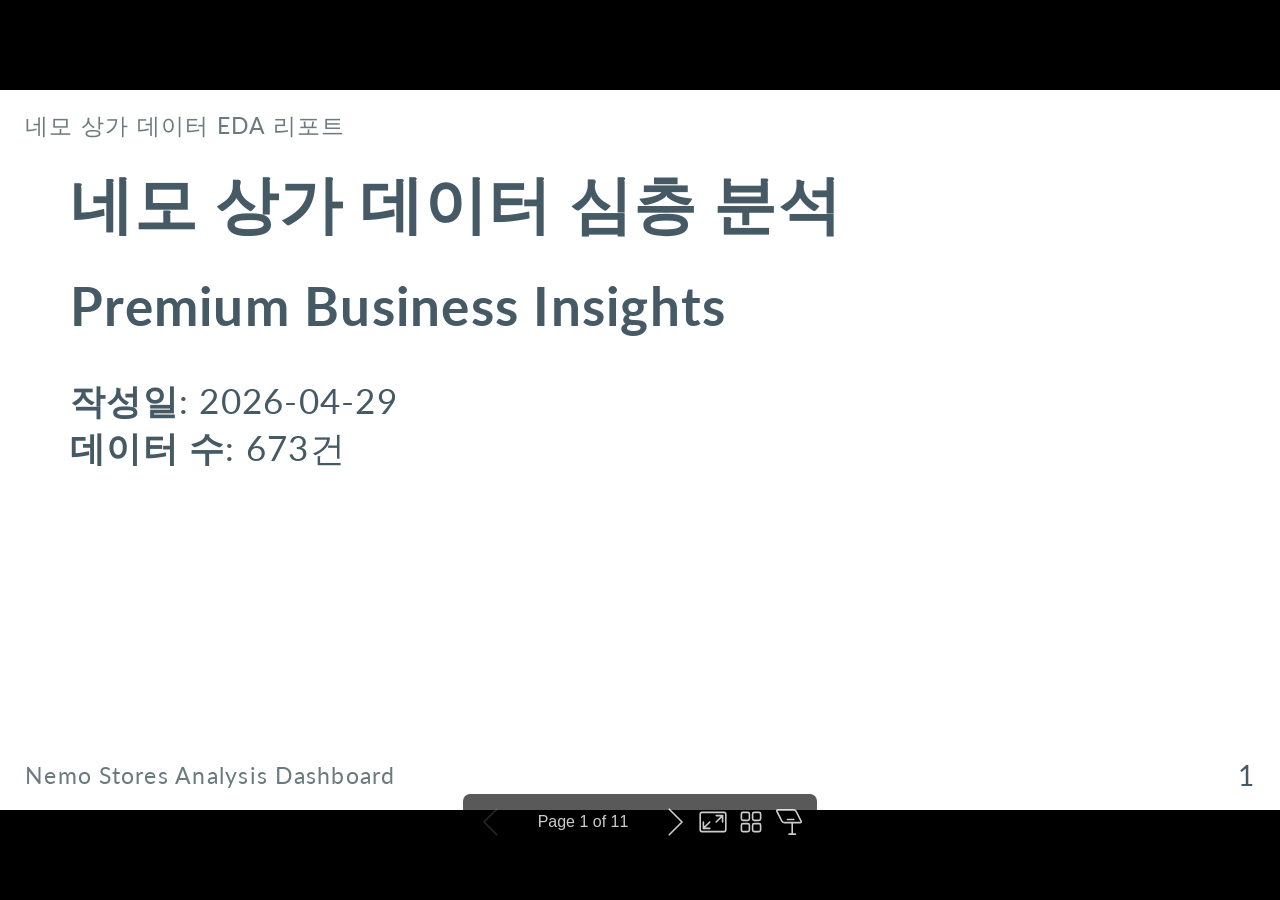
==== commit 5b1ab36f: "Fix: Remove line numbers and regenerate Marp slides" ====
--- a/report/EDA_SLIDES.html
+++ b/report/EDA_SLIDES.html
@@ -1,155 +1,155 @@
-<!DOCTYPE html><html lang="ko-KR"><head><title>네모 상가 데이터 심층 분석</title><meta property="og:title" content="네모 상가 데이터 심층 분석"><meta charset="UTF-8"><meta name="viewport" content="width=device-width,height=device-height,initial-scale=1.0"><meta name="apple-mobile-web-app-capable" content="yes"><meta http-equiv="X-UA-Compatible" content="ie=edge"><meta property="og:type" content="website"><meta name="twitter:card" content="summary"><style>@media screen{body[data-bespoke-view=""] .bespoke-marp-parent>.bespoke-marp-osc>button,body[data-bespoke-view=next] .bespoke-marp-parent>.bespoke-marp-osc>button,body[data-bespoke-view=overview] button.bespoke-marp-overview-close,body[data-bespoke-view=presenter] .bespoke-marp-presenter-container .bespoke-marp-presenter-info-container .bespoke-marp-presenter-info-page-area .bespoke-marp-presenter-info-page,body[data-bespoke-view=presenter] .bespoke-marp-presenter-container .bespoke-marp-presenter-info-container button,body[data-bespoke-view=presenter] .bespoke-marp-presenter-container .bespoke-marp-presenter-note-container button{appearance:none;background-color:initial;border:0;color:inherit;cursor:pointer;font-size:inherit;opacity:.8;outline:none;padding:0;transition:opacity .2s linear;-webkit-tap-highlight-color:transparent}body[data-bespoke-view=""] .bespoke-marp-parent>.bespoke-marp-osc>button:disabled,body[data-bespoke-view=next] .bespoke-marp-parent>.bespoke-marp-osc>button:disabled,body[data-bespoke-view=overview] button.bespoke-marp-overview-close:disabled,body[data-bespoke-view=presenter] .bespoke-marp-presenter-container .bespoke-marp-presenter-info-container .bespoke-marp-presenter-info-page-area .bespoke-marp-presenter-info-page:disabled,body[data-bespoke-view=presenter] .bespoke-marp-presenter-container .bespoke-marp-presenter-info-container button:disabled,body[data-bespoke-view=presenter] .bespoke-marp-presenter-container .bespoke-marp-presenter-note-container button:disabled{cursor:not-allowed;opacity:.15!important}body[data-bespoke-view=""] .bespoke-marp-parent>.bespoke-marp-osc>button:hover,body[data-bespoke-view=next] .bespoke-marp-parent>.bespoke-marp-osc>button:hover,body[data-bespoke-view=overview] button.bespoke-marp-overview-close:hover,body[data-bespoke-view=presenter] .bespoke-marp-presenter-container .bespoke-marp-presenter-info-container .bespoke-marp-presenter-info-page-area .bespoke-marp-presenter-info-page:hover,body[data-bespoke-view=presenter] .bespoke-marp-presenter-container .bespoke-marp-presenter-info-container button:hover,body[data-bespoke-view=presenter] .bespoke-marp-presenter-container .bespoke-marp-presenter-note-container button:hover{opacity:1}body[data-bespoke-view=""] .bespoke-marp-parent>.bespoke-marp-osc>button:hover:active,body[data-bespoke-view=next] .bespoke-marp-parent>.bespoke-marp-osc>button:hover:active,body[data-bespoke-view=overview] button.bespoke-marp-overview-close:hover:active,body[data-bespoke-view=presenter] .bespoke-marp-presenter-container .bespoke-marp-presenter-info-container .bespoke-marp-presenter-info-page-area .bespoke-marp-presenter-info-page:hover:active,body[data-bespoke-view=presenter] .bespoke-marp-presenter-container .bespoke-marp-presenter-info-container button:hover:active,body[data-bespoke-view=presenter] .bespoke-marp-presenter-container .bespoke-marp-presenter-note-container button:hover:active{opacity:.6}body[data-bespoke-view=""] .bespoke-marp-parent>.bespoke-marp-osc>button:hover:not(:disabled),body[data-bespoke-view=next] .bespoke-marp-parent>.bespoke-marp-osc>button:hover:not(:disabled),body[data-bespoke-view=overview] button.bespoke-marp-overview-close:hover:not(:disabled),body[data-bespoke-view=presenter] .bespoke-marp-presenter-container .bespoke-marp-presenter-info-container .bespoke-marp-presenter-info-page-area .bespoke-marp-presenter-info-page:hover:not(:disabled),body[data-bespoke-view=presenter] .bespoke-marp-presenter-container .bespoke-marp-presenter-info-container button:hover:not(:disabled),body[data-bespoke-view=presenter] .bespoke-marp-presenter-container .bespoke-marp-presenter-note-container button:hover:not(:disabled){transition:none}body[data-bespoke-view=""] .bespoke-marp-parent>.bespoke-marp-osc>button[data-bespoke-marp-osc=prev],body[data-bespoke-view=next] .bespoke-marp-parent>.bespoke-marp-osc>button[data-bespoke-marp-osc=prev],body[data-bespoke-view=presenter] .bespoke-marp-presenter-container .bespoke-marp-presenter-info-container button.bespoke-marp-presenter-info-page-prev{background:#0000 url("[data-uri]") no-repeat 50%;background-size:contain;overflow:hidden;text-indent:100%;white-space:nowrap}body[data-bespoke-view=""] .bespoke-marp-parent>.bespoke-marp-osc>button[data-bespoke-marp-osc=next],body[data-bespoke-view=next] .bespoke-marp-parent>.bespoke-marp-osc>button[data-bespoke-marp-osc=next],body[data-bespoke-view=presenter] .bespoke-marp-presenter-container .bespoke-marp-presenter-info-container button.bespoke-marp-presenter-info-page-next{background:#0000 url("[data-uri]") no-repeat 50%;background-size:contain;overflow:hidden;text-indent:100%;white-space:nowrap}body[data-bespoke-view=""] .bespoke-marp-parent>.bespoke-marp-osc>button[data-bespoke-marp-osc=fullscreen],body[data-bespoke-view=next] .bespoke-marp-parent>.bespoke-marp-osc>button[data-bespoke-marp-osc=fullscreen]{background:#0000 url("[data-uri]") no-repeat 50%;background-size:contain;overflow:hidden;text-indent:100%;white-space:nowrap}body[data-bespoke-view=""] .bespoke-marp-parent>.bespoke-marp-osc>button.exit[data-bespoke-marp-osc=fullscreen],body[data-bespoke-view=next] .bespoke-marp-parent>.bespoke-marp-osc>button.exit[data-bespoke-marp-osc=fullscreen]{background-image:url("[data-uri]")}body[data-bespoke-view=""] .bespoke-marp-parent>.bespoke-marp-osc>button[data-bespoke-marp-osc=presenter],body[data-bespoke-view=next] .bespoke-marp-parent>.bespoke-marp-osc>button[data-bespoke-marp-osc=presenter]{background:#0000 url("[data-uri]") no-repeat 50%;background-size:contain;overflow:hidden;text-indent:100%;white-space:nowrap}body[data-bespoke-view=overview] button.bespoke-marp-overview-close,body[data-bespoke-view=presenter] .bespoke-marp-presenter-container .bespoke-marp-presenter-info-container .bespoke-marp-presenter-info-page-area .bespoke-marp-presenter-info-page,body[data-bespoke-view=presenter] .bespoke-marp-presenter-container .bespoke-marp-presenter-info-container button,body[data-bespoke-view=presenter] .bespoke-marp-presenter-container .bespoke-marp-presenter-note-container button.bespoke-marp-presenter-note-bigger{background:#0000 url("[data-uri]") no-repeat 50%;background-size:contain;overflow:hidden;text-indent:100%;white-space:nowrap}body[data-bespoke-view=presenter] .bespoke-marp-presenter-container .bespoke-marp-presenter-note-container button.bespoke-marp-presenter-note-smaller{background:#0000 url("[data-uri]") no-repeat 50%;background-size:contain;overflow:hidden;text-indent:100%;white-space:nowrap}body[data-bespoke-view=""] .bespoke-marp-parent>.bespoke-marp-osc>button[data-bespoke-marp-osc=overview],body[data-bespoke-view=next] .bespoke-marp-parent>.bespoke-marp-osc>button[data-bespoke-marp-osc=overview]{background:#0000 url("[data-uri]") no-repeat 50%;background-size:contain;overflow:hidden;text-indent:100%;white-space:nowrap}}@keyframes __bespoke_marp_transition_reduced_outgoing__{0%{opacity:1}to{opacity:0}}@keyframes __bespoke_marp_transition_reduced_incoming__{0%{mix-blend-mode:plus-lighter;opacity:0}to{mix-blend-mode:plus-lighter;opacity:1}}.bespoke-marp-note,.bespoke-marp-osc,.bespoke-progress-parent{display:none;transition:none}@media screen{::view-transition-group(*){animation-duration:var(--marp-bespoke-transition-animation-duration,.5s);animation-timing-function:ease}::view-transition-new(*),::view-transition-old(*){animation-delay:0s;animation-direction:var(--marp-bespoke-transition-animation-direction,normal);animation-duration:var(--marp-bespoke-transition-animation-duration,.5s);animation-fill-mode:both;animation-name:var(--marp-bespoke-transition-animation-name,var(--marp-bespoke-transition-animation-name-fallback,__bespoke_marp_transition_no_animation__));mix-blend-mode:normal}::view-transition-old(*){--marp-bespoke-transition-animation-name-fallback:__bespoke_marp_transition_reduced_outgoing__;animation-timing-function:ease}::view-transition-new(*){--marp-bespoke-transition-animation-name-fallback:__bespoke_marp_transition_reduced_incoming__;animation-timing-function:ease}::view-transition-new(root),::view-transition-old(root){animation-timing-function:linear}::view-transition-new(__bespoke_marp_transition_osc__),::view-transition-old(__bespoke_marp_transition_osc__){animation-duration:0s!important;animation-name:__bespoke_marp_transition_osc__!important}::view-transition-new(__bespoke_marp_transition_osc__){opacity:0!important}.bespoke-marp-transition-warming-up::view-transition-group(*),.bespoke-marp-transition-warming-up::view-transition-new(*),.bespoke-marp-transition-warming-up::view-transition-old(*){animation-play-state:paused!important}body,html{height:100%;margin:0}body{background:#000;overflow:hidden}svg.bespoke-marp-slide{content-visibility:hidden;interactivity:inert;opacity:0;pointer-events:none;z-index:-1}svg.bespoke-marp-slide:not(.bespoke-marp-active) *{view-transition-name:none!important}svg.bespoke-marp-slide.bespoke-marp-active{content-visibility:visible;interactivity:auto;opacity:1;pointer-events:auto;z-index:0}svg.bespoke-marp-slide.bespoke-marp-active.bespoke-marp-active-ready *{animation-name:__bespoke_marp__!important}@supports not (content-visibility:hidden){svg.bespoke-marp-slide[data-bespoke-marp-load=hideable]{display:none}svg.bespoke-marp-slide[data-bespoke-marp-load=hideable].bespoke-marp-active{display:block}}}@media screen and (prefers-reduced-motion:reduce){svg.bespoke-marp-slide *{view-transition-name:none!important}}@media screen{[data-bespoke-marp-fragment=inactive]{visibility:hidden}body[data-bespoke-view=""] .bespoke-marp-parent,body[data-bespoke-view=next] .bespoke-marp-parent{inset:0;position:absolute}body[data-bespoke-view=""] .bespoke-marp-parent>.bespoke-marp-osc,body[data-bespoke-view=next] .bespoke-marp-parent>.bespoke-marp-osc{background:#000000a6;border-radius:7px;bottom:50px;color:#fff;contain:paint;display:block;font-family:Helvetica,Arial,sans-serif;font-size:16px;left:50%;line-height:0;opacity:1;padding:12px;position:absolute;touch-action:manipulation;transform:translateX(-50%);transition:opacity .2s linear;-webkit-user-select:none;user-select:none;view-transition-name:__bespoke_marp_transition_osc__;white-space:nowrap;will-change:transform;z-index:1}body[data-bespoke-view=""] .bespoke-marp-parent>.bespoke-marp-osc>:where(*),body[data-bespoke-view=next] .bespoke-marp-parent>.bespoke-marp-osc>:where(*){margin-left:6px}body[data-bespoke-view=""] .bespoke-marp-parent>.bespoke-marp-osc>:where(*):where(:first-child),body[data-bespoke-view=next] .bespoke-marp-parent>.bespoke-marp-osc>:where(*):where(:first-child){margin-left:0}body[data-bespoke-view=""] .bespoke-marp-parent>.bespoke-marp-osc>span,body[data-bespoke-view=next] .bespoke-marp-parent>.bespoke-marp-osc>span{opacity:.8}body[data-bespoke-view=""] .bespoke-marp-parent>.bespoke-marp-osc>span[data-bespoke-marp-osc=page],body[data-bespoke-view=next] .bespoke-marp-parent>.bespoke-marp-osc>span[data-bespoke-marp-osc=page]{display:inline-block;min-width:140px;text-align:center}body[data-bespoke-view=""] .bespoke-marp-parent>.bespoke-marp-osc>button[data-bespoke-marp-osc=fullscreen],body[data-bespoke-view=""] .bespoke-marp-parent>.bespoke-marp-osc>button[data-bespoke-marp-osc=next],body[data-bespoke-view=""] .bespoke-marp-parent>.bespoke-marp-osc>button[data-bespoke-marp-osc=overview],body[data-bespoke-view=""] .bespoke-marp-parent>.bespoke-marp-osc>button[data-bespoke-marp-osc=presenter],body[data-bespoke-view=""] .bespoke-marp-parent>.bespoke-marp-osc>button[data-bespoke-marp-osc=prev],body[data-bespoke-view=next] .bespoke-marp-parent>.bespoke-marp-osc>button[data-bespoke-marp-osc=fullscreen],body[data-bespoke-view=next] .bespoke-marp-parent>.bespoke-marp-osc>button[data-bespoke-marp-osc=next],body[data-bespoke-view=next] .bespoke-marp-parent>.bespoke-marp-osc>button[data-bespoke-marp-osc=overview],body[data-bespoke-view=next] .bespoke-marp-parent>.bespoke-marp-osc>button[data-bespoke-marp-osc=presenter],body[data-bespoke-view=next] .bespoke-marp-parent>.bespoke-marp-osc>button[data-bespoke-marp-osc=prev]{height:32px;line-height:32px;width:32px}body[data-bespoke-view=""] .bespoke-marp-parent.bespoke-marp-inactive,body[data-bespoke-view=next] .bespoke-marp-parent.bespoke-marp-inactive{cursor:none}body[data-bespoke-view=""] .bespoke-marp-parent.bespoke-marp-inactive>.bespoke-marp-osc,body[data-bespoke-view=next] .bespoke-marp-parent.bespoke-marp-inactive>.bespoke-marp-osc{opacity:0;pointer-events:none}body[data-bespoke-view=""] svg.bespoke-marp-slide,body[data-bespoke-view=next] svg.bespoke-marp-slide{height:100%;left:0;position:absolute;top:0;width:100%}body[data-bespoke-view=""] .bespoke-progress-parent{background:#222;display:flex;height:5px;width:100%}body[data-bespoke-view=""] .bespoke-progress-parent+:where(.bespoke-marp-parent){top:5px}body[data-bespoke-view=""] .bespoke-progress-parent .bespoke-progress-bar{background:#0288d1;flex:0 0 0;transition:flex-basis .2s cubic-bezier(0,1,1,1)}body[data-bespoke-view=next]{background:#0000}body[data-bespoke-view=presenter]{background:#161616}body[data-bespoke-view=presenter] .bespoke-marp-presenter-container{display:grid;font-family:Helvetica,Arial,sans-serif;grid-template:"current dragbar next" minmax(140px,1fr) "current dragbar note" 2fr "info    dragbar note" 3em;grid-template-columns:minmax(3px,var(--bespoke-marp-presenter-split-ratio,66%)) 0 minmax(3px,1fr);height:100%;left:0;position:absolute;top:0;width:100%}body[data-bespoke-view=presenter] .bespoke-marp-presenter-container :where(.bespoke-marp-parent){grid-area:current;overflow:hidden;position:relative}body[data-bespoke-view=presenter] .bespoke-marp-presenter-container :where(.bespoke-marp-parent) :where(svg.bespoke-marp-slide){height:calc(100% - 40px);left:20px;pointer-events:none;position:absolute;top:20px;-webkit-user-select:none;user-select:none;width:calc(100% - 40px)}body[data-bespoke-view=presenter] .bespoke-marp-presenter-container :where(.bespoke-marp-parent) :where(svg.bespoke-marp-slide).bespoke-marp-active{filter:drop-shadow(0 3px 10px rgba(0,0,0,.5))}body[data-bespoke-view=presenter] .bespoke-marp-presenter-container .bespoke-marp-presenter-dragbar-container{background:#0288d1;cursor:col-resize;grid-area:dragbar;margin-left:-3px;opacity:0;position:relative;transition:opacity .4s linear .1s;width:6px;z-index:10}body[data-bespoke-view=presenter] .bespoke-marp-presenter-container .bespoke-marp-presenter-dragbar-container:hover{opacity:1}body[data-bespoke-view=presenter] .bespoke-marp-presenter-container .bespoke-marp-presenter-dragbar-container.active{opacity:1;transition-delay:0s}body[data-bespoke-view=presenter] .bespoke-marp-presenter-container .bespoke-marp-presenter-next-container{background:#222;cursor:pointer;display:none;grid-area:next;overflow:hidden;position:relative}body[data-bespoke-view=presenter] .bespoke-marp-presenter-container .bespoke-marp-presenter-next-container.active{display:block}body[data-bespoke-view=presenter] .bespoke-marp-presenter-container .bespoke-marp-presenter-next-container iframe.bespoke-marp-presenter-next{background:#0000;border:0;display:block;filter:drop-shadow(0 3px 10px rgba(0,0,0,.5));height:calc(100% - 40px);left:20px;pointer-events:none;position:absolute;interactivity:inert;top:20px;-webkit-user-select:none;user-select:none;width:calc(100% - 40px)}body[data-bespoke-view=presenter] .bespoke-marp-presenter-container .bespoke-marp-presenter-note-container{background:#222;color:#eee;grid-area:note;position:relative;z-index:1}body[data-bespoke-view=presenter] .bespoke-marp-presenter-container .bespoke-marp-presenter-note-container button{height:1.5em;line-height:1.5em;width:1.5em}body[data-bespoke-view=presenter] .bespoke-marp-presenter-container .bespoke-marp-presenter-note-container .bespoke-marp-presenter-note-wrapper{display:block;inset:0;position:absolute}body[data-bespoke-view=presenter] .bespoke-marp-presenter-container .bespoke-marp-presenter-note-container .bespoke-marp-presenter-note-buttons{background:#000000a6;border-radius:4px;bottom:0;display:flex;gap:4px;margin:12px;opacity:0;padding:6px;pointer-events:none;position:absolute;right:0;transition:opacity .2s linear}body[data-bespoke-view=presenter] .bespoke-marp-presenter-container .bespoke-marp-presenter-note-container .bespoke-marp-presenter-note-buttons:focus-within,body[data-bespoke-view=presenter] .bespoke-marp-presenter-container .bespoke-marp-presenter-note-container .bespoke-marp-presenter-note-wrapper:focus-within+.bespoke-marp-presenter-note-buttons,body[data-bespoke-view=presenter] .bespoke-marp-presenter-container .bespoke-marp-presenter-note-container:hover .bespoke-marp-presenter-note-buttons{opacity:1;pointer-events:auto}body[data-bespoke-view=presenter] .bespoke-marp-presenter-container .bespoke-marp-presenter-note-container .bespoke-marp-note{box-sizing:border-box;font-size:calc(1.1em*var(--bespoke-marp-note-font-scale, 1));height:calc(100% - 40px);margin:20px;overflow:auto;padding-right:3px;white-space:pre-wrap;width:calc(100% - 40px);word-wrap:break-word;scrollbar-color:#eeeeee80 #0000;scrollbar-width:thin}body[data-bespoke-view=presenter] .bespoke-marp-presenter-container .bespoke-marp-presenter-note-container .bespoke-marp-note::-webkit-scrollbar{width:6px}body[data-bespoke-view=presenter] .bespoke-marp-presenter-container .bespoke-marp-presenter-note-container .bespoke-marp-note::-webkit-scrollbar-track{background:#0000}body[data-bespoke-view=presenter] .bespoke-marp-presenter-container .bespoke-marp-presenter-note-container .bespoke-marp-note::-webkit-scrollbar-thumb{background:#eeeeee80;border-radius:6px}body[data-bespoke-view=presenter] .bespoke-marp-presenter-container .bespoke-marp-presenter-note-container .bespoke-marp-note:empty{pointer-events:none}body[data-bespoke-view=presenter] .bespoke-marp-presenter-container .bespoke-marp-presenter-note-container .bespoke-marp-note.active{display:block}body[data-bespoke-view=presenter] .bespoke-marp-presenter-container .bespoke-marp-presenter-note-container .bespoke-marp-note p:first-child{margin-top:0}body[data-bespoke-view=presenter] .bespoke-marp-presenter-container .bespoke-marp-presenter-note-container .bespoke-marp-note p:last-child{margin-bottom:0}body[data-bespoke-view=presenter] .bespoke-marp-presenter-container .bespoke-marp-presenter-info-container{align-items:center;box-sizing:border-box;color:#eee;display:flex;flex-wrap:nowrap;grid-area:info;justify-content:center;overflow:hidden;padding:0 10px}body[data-bespoke-view=presenter] .bespoke-marp-presenter-container .bespoke-marp-presenter-info-container .bespoke-marp-presenter-info-page-area,body[data-bespoke-view=presenter] .bespoke-marp-presenter-container .bespoke-marp-presenter-info-container .bespoke-marp-presenter-info-time,body[data-bespoke-view=presenter] .bespoke-marp-presenter-container .bespoke-marp-presenter-info-container .bespoke-marp-presenter-info-timer{box-sizing:border-box;display:block;padding:0 10px;white-space:nowrap;width:100%}body[data-bespoke-view=presenter] .bespoke-marp-presenter-container .bespoke-marp-presenter-info-container button{height:1.5em;line-height:1.5em;width:1.5em}body[data-bespoke-view=presenter] .bespoke-marp-presenter-container .bespoke-marp-presenter-info-container .bespoke-marp-presenter-info-page-area{order:2;text-align:center}body[data-bespoke-view=presenter] .bespoke-marp-presenter-container .bespoke-marp-presenter-info-container .bespoke-marp-presenter-info-page-area .bespoke-marp-presenter-info-page{display:inline-block;min-width:120px;text-align:center}body[data-bespoke-view=presenter] .bespoke-marp-presenter-container .bespoke-marp-presenter-info-container .bespoke-marp-presenter-info-time{color:#999;order:1;text-align:left}body[data-bespoke-view=presenter] .bespoke-marp-presenter-container .bespoke-marp-presenter-info-container .bespoke-marp-presenter-info-timer{color:#999;order:3;text-align:right}body[data-bespoke-view=presenter] .bespoke-marp-presenter-container .bespoke-marp-presenter-info-container .bespoke-marp-presenter-info-timer:hover{cursor:pointer}body[data-bespoke-view=overview]{background:#161616;overflow:auto}body[data-bespoke-view=overview] [data-bespoke-marp-fragment=inactive]{visibility:visible}body[data-bespoke-view=overview] .bespoke-marp-overview-header{backdrop-filter:blur(4px);background:#222222d9;box-shadow:0 3px 10px #00000080;box-sizing:border-box;display:flex;height:48px;inset:0 0 auto;justify-content:flex-end;padding:10px;position:fixed;z-index:1}body[data-bespoke-view=overview] button.bespoke-marp-overview-close{height:28px;line-height:28px;transform:rotate(45deg);width:28px}body[data-bespoke-view=overview] .bespoke-marp-parent{display:grid;gap:40px;grid-template-columns:repeat(auto-fit,minmax(0,240px));justify-content:space-around;padding:30px}body[data-bespoke-view=overview] .bespoke-marp-parent svg.bespoke-marp-slide{--bov-selected:#0000;--bov-focus:#161616;--bov-focus-outline:#0000;background-image:conic-gradient(#161616 0 0),conic-gradient(var(--bov-focus) 0 0),conic-gradient(var(--bov-focus-outline) 0 0),conic-gradient(var(--bov-selected) 0 0);background-position:5px 5px,3px 3px,2px 2px,0 0;background-repeat:no-repeat;background-size:calc(100% - 10px) calc(100% - 10px),calc(100% - 6px) calc(100% - 6px),calc(100% - 4px) calc(100% - 4px),100% 100%;content-visibility:visible;cursor:pointer;filter:drop-shadow(0 3px 10px rgba(0,0,0,.5));margin:-6px;padding:6px;interactivity:auto;opacity:1;outline:0;pointer-events:auto;scroll-margin-block:30px;width:100%;z-index:0}body[data-bespoke-view=overview] .bespoke-marp-parent svg.bespoke-marp-slide *,body[data-bespoke-view=overview] .bespoke-marp-parent svg.bespoke-marp-slide.bespoke-marp-active *{pointer-events:none;interactivity:inert}body[data-bespoke-view=overview] .bespoke-marp-parent svg.bespoke-marp-slide:active,body[data-bespoke-view=overview] .bespoke-marp-parent svg.bespoke-marp-slide:focus-visible,body[data-bespoke-view=overview] .bespoke-marp-parent svg.bespoke-marp-slide:hover{--bov-focus-outline:#161616}body[data-bespoke-view=overview] .bespoke-marp-parent svg.bespoke-marp-slide:focus-visible,body[data-bespoke-view=overview] .bespoke-marp-parent svg.bespoke-marp-slide:hover{--bov-focus:#999}body[data-bespoke-view=overview] .bespoke-marp-parent svg.bespoke-marp-slide:active{--bov-focus:#eee}body[data-bespoke-view=overview] .bespoke-marp-parent svg.bespoke-marp-slide.bespoke-marp-active{--bov-selected:#0288d1}body[data-bespoke-view=overview]:has(.bespoke-marp-overview-header) .bespoke-marp-parent{padding-top:78px}body[data-bespoke-view=overview]:has(.bespoke-marp-overview-header) .bespoke-marp-parent svg.bespoke-marp-slide{scroll-margin-top:78px}.bespoke-marp-overview{background:#000000a6;inset:0;opacity:0;pointer-events:none;position:fixed;transition:opacity .1s ease;z-index:10}.bespoke-marp-overview iframe{background:#222;border:0;display:block;height:100%;left:0;position:absolute;top:0;width:100%}.bespoke-marp-overview[data-open="1"]{opacity:1;pointer-events:auto}}@media print{.bespoke-marp-overview,.bespoke-marp-presenter-info-container,.bespoke-marp-presenter-next-container,.bespoke-marp-presenter-note-container{display:none}}</style><style>@charset "UTF-8";@import "https://fonts.bunny.net/css?family=Lato:400,900|Roboto+Mono:400,700&display=swap";div#\:\$p > svg > foreignObject > section{width:1280px;height:720px;box-sizing:border-box;overflow:hidden;position:relative;scroll-snap-align:center center;-webkit-text-size-adjust:100%;text-size-adjust:100%}div#\:\$p > svg > foreignObject > section::after{bottom:0;content:attr(data-marpit-pagination);padding:inherit;pointer-events:none;position:absolute;right:0}div#\:\$p > svg > foreignObject > section:not([data-marpit-pagination])::after{display:none}div#\:\$p > svg > foreignObject > section :is(h1, marp-h1){font-size:2em;margin-block:0.67em}div#\:\$p > svg > foreignObject > section video::-webkit-media-controls{will-change:transform}@page {size:1280px 720px;margin:0}@media print{html, body{background-color:#fff;margin:0;page-break-inside:avoid;break-inside:avoid-page}div#\:\$p > svg > foreignObject > section{page-break-before:always;break-before:page}div#\:\$p > svg > foreignObject > section, div#\:\$p > svg > foreignObject > section *{-webkit-print-color-adjust:exact!important;animation-delay:0s!important;animation-duration:0s!important;color-adjust:exact!important;print-color-adjust:exact!important;transition:none!important}div#\:\$p > svg[data-marpit-svg]{display:block;height:100vh;width:100vw}}div#\:\$p > svg > foreignObject > :where(section){container-type:size}div#\:\$p > svg > foreignObject > section img[data-marp-twemoji]{background:transparent;height:1em;margin:0 .05em 0 .1em;vertical-align:-.1em;width:1em}/*!
-2:  * Marp / Marpit Gaia theme.
-3:  *
-4:  * @theme gaia
-5:  * @author Yuki Hattori
-6:  *
-7:  * @auto-scaling true
-8:  * @size 16:9 1280px 720px
-9:  * @size 4:3 960px 720px
-10:  */div#\:\$p > svg > foreignObject > section :is(pre, marp-pre) code.hljs{display:block;overflow-x:auto;padding:1em}div#\:\$p > svg > foreignObject > section code.hljs{padding:3px 5px}div#\:\$p > svg > foreignObject > section .hljs{background:#000;color:#f8f8f8}div#\:\$p > svg > foreignObject > section .hljs-comment,div#\:\$p > svg > foreignObject > section .hljs-quote{color:#aeaeae;font-style:italic}div#\:\$p > svg > foreignObject > section .hljs-keyword,div#\:\$p > svg > foreignObject > section .hljs-selector-tag,div#\:\$p > svg > foreignObject > section .hljs-type{color:#e28964}div#\:\$p > svg > foreignObject > section .hljs-string{color:#65b042}div#\:\$p > svg > foreignObject > section .hljs-subst{color:#daefa3}div#\:\$p > svg > foreignObject > section .hljs-link,div#\:\$p > svg > foreignObject > section .hljs-regexp{color:#e9c062}div#\:\$p > svg > foreignObject > section .hljs-name,div#\:\$p > svg > foreignObject > section .hljs-section,div#\:\$p > svg > foreignObject > section .hljs-tag,div#\:\$p > svg > foreignObject > section .hljs-title{color:#89bdff}div#\:\$p > svg > foreignObject > section .hljs-class .hljs-title,div#\:\$p > svg > foreignObject > section .hljs-doctag,div#\:\$p > svg > foreignObject > section .hljs-title.class_{text-decoration:underline}div#\:\$p > svg > foreignObject > section .hljs-bullet,div#\:\$p > svg > foreignObject > section .hljs-number,div#\:\$p > svg > foreignObject > section .hljs-symbol{color:#3387cc}div#\:\$p > svg > foreignObject > section .hljs-params,div#\:\$p > svg > foreignObject > section .hljs-template-variable,div#\:\$p > svg > foreignObject > section .hljs-variable{color:#3e87e3}div#\:\$p > svg > foreignObject > section .hljs-attribute{color:#cda869}div#\:\$p > svg > foreignObject > section .hljs-meta{color:#8996a8}div#\:\$p > svg > foreignObject > section .hljs-formula{background-color:#0e2231;color:#f8f8f8;font-style:italic}div#\:\$p > svg > foreignObject > section .hljs-addition{background-color:#253b22;color:#f8f8f8}div#\:\$p > svg > foreignObject > section .hljs-deletion{background-color:#420e09;color:#f8f8f8}div#\:\$p > svg > foreignObject > section .hljs-selector-class{color:#9b703f}div#\:\$p > svg > foreignObject > section .hljs-selector-id{color:#8b98ab}div#\:\$p > svg > foreignObject > section .hljs-emphasis{font-style:italic}div#\:\$p > svg > foreignObject > section .hljs-strong{font-weight:700}div#\:\$p > svg > foreignObject > section :is(h1, marp-h1),div#\:\$p > svg > foreignObject > section :is(h2, marp-h2),div#\:\$p > svg > foreignObject > section :is(h3, marp-h3),div#\:\$p > svg > foreignObject > section :is(h4, marp-h4),div#\:\$p > svg > foreignObject > section :is(h5, marp-h5),div#\:\$p > svg > foreignObject > section :is(h6, marp-h6){margin:.5em 0 0}div#\:\$p > svg > foreignObject > section :is(h1, marp-h1) strong,div#\:\$p > svg > foreignObject > section :is(h2, marp-h2) strong,div#\:\$p > svg > foreignObject > section :is(h3, marp-h3) strong,div#\:\$p > svg > foreignObject > section :is(h4, marp-h4) strong,div#\:\$p > svg > foreignObject > section :is(h5, marp-h5) strong,div#\:\$p > svg > foreignObject > section :is(h6, marp-h6) strong{font-weight:inherit}div#\:\$p > svg > foreignObject > section :is(h1, marp-h1)::part(auto-scaling),div#\:\$p > svg > foreignObject > section :is(h2, marp-h2)::part(auto-scaling),div#\:\$p > svg > foreignObject > section :is(h3, marp-h3)::part(auto-scaling),div#\:\$p > svg > foreignObject > section :is(h4, marp-h4)::part(auto-scaling),div#\:\$p > svg > foreignObject > section :is(h5, marp-h5)::part(auto-scaling),div#\:\$p > svg > foreignObject > section :is(h6, marp-h6)::part(auto-scaling){max-height:580px}div#\:\$p > svg > foreignObject > section :is(h1, marp-h1){font-size:1.8em}div#\:\$p > svg > foreignObject > section :is(h2, marp-h2){font-size:1.5em}div#\:\$p > svg > foreignObject > section :is(h3, marp-h3){font-size:1.3em}div#\:\$p > svg > foreignObject > section :is(h4, marp-h4){font-size:1.1em}div#\:\$p > svg > foreignObject > section :is(h5, marp-h5){font-size:1em}div#\:\$p > svg > foreignObject > section :is(h6, marp-h6){font-size:.9em}div#\:\$p > svg > foreignObject > section blockquote,div#\:\$p > svg > foreignObject > section p{margin:1em 0 0}div#\:\$p > svg > foreignObject > section ol>li,div#\:\$p > svg > foreignObject > section ul>li{margin:.3em 0 0}div#\:\$p > svg > foreignObject > section ol>li>p,div#\:\$p > svg > foreignObject > section ul>li>p{margin:.6em 0 0}div#\:\$p > svg > foreignObject > section code{display:inline-block;font-family:Roboto Mono,monospace;font-size:.8em;letter-spacing:0;margin:-.1em .15em;padding:.1em .2em;vertical-align:baseline}div#\:\$p > svg > foreignObject > section :is(pre, marp-pre){display:block;margin:1em 0 0;overflow:visible}div#\:\$p > svg > foreignObject > section :is(pre, marp-pre) code{box-sizing:border-box;font-size:.7em;margin:0;min-width:100%;padding:.5em}div#\:\$p > svg > foreignObject > section :is(pre, marp-pre)::part(auto-scaling){max-height:calc(580px - 1em)}div#\:\$p > svg > foreignObject > section blockquote{margin:1em 0 0;padding:0 1em;position:relative}div#\:\$p > svg > foreignObject > section blockquote:after,div#\:\$p > svg > foreignObject > section blockquote:before{content:"“";display:block;font-family:Times New Roman,serif;font-weight:700;position:absolute}div#\:\$p > svg > foreignObject > section blockquote:before{left:0;top:0}div#\:\$p > svg > foreignObject > section blockquote:after{bottom:0;right:0;transform:rotate(180deg)}div#\:\$p > svg > foreignObject > section blockquote>:first-child{margin-top:0}div#\:\$p > svg > foreignObject > section mark{background:transparent}div#\:\$p > svg > foreignObject > section table{border-collapse:collapse;border-spacing:0;margin:1em 0 0}div#\:\$p > svg > foreignObject > section table td,div#\:\$p > svg > foreignObject > section table th{border-style:solid;border-width:1px;padding:.2em .4em}div#\:\$p > svg > foreignObject > section footer,div#\:\$p > svg > foreignObject > section header,div#\:\$p > svg > foreignObject > section:after{box-sizing:border-box;font-size:66%;height:70px;line-height:50px;overflow:hidden;padding:10px 25px;position:absolute}div#\:\$p > svg > foreignObject > section:after{--marpit-root-font-size:66%}div#\:\$p > svg > foreignObject > section header{top:0}div#\:\$p > svg > foreignObject > section footer,div#\:\$p > svg > foreignObject > section header{left:0;right:0}div#\:\$p > svg > foreignObject > section footer{bottom:0}div#\:\$p > svg > foreignObject > section{--color-background:light-dark(#fff8e1, #455a64);--color-background-stripe:light-dark(
-11:     rgba(69,90,100,.1),
-12:     rgba(255,248,225,.1)
-13:   );--color-foreground:light-dark(#455a64, #fff8e1);--color-dimmed:light-dark(
-14:     #6a7a7d,
-15:     #dad8c8
-16:   );--color-highlight:light-dark(#0288d1, #81d4fa);background-color:var(--color-background);background-image:linear-gradient(135deg, hsla(0,0%,53%,0), hsla(0,0%,53%,.02) 50%, hsla(0,0%,100%,0) 0, hsla(0,0%,100%,.05));color:var(--color-foreground);color-scheme:light;font-family:Lato,Avenir Next,Avenir,Trebuchet MS,Segoe UI,sans-serif;font-size:35px;height:720px;letter-spacing:1.25px;line-height:1.35;overflow-wrap:break-word;padding:70px;width:1280px}div#\:\$p > svg > foreignObject > section{--marpit-root-font-size:35px}div#\:\$p > svg > foreignObject > section:after{bottom:0;font-size:80%;right:0}div#\:\$p > svg > foreignObject > section:after{--marpit-root-font-size:80%}div#\:\$p > svg > foreignObject > section a,div#\:\$p > svg > foreignObject > section mark{color:var(--color-highlight)}div#\:\$p > svg > foreignObject > section code{background:var(--color-dimmed);color:var(--color-background)}div#\:\$p > svg > foreignObject > section :is(h1, marp-h1) strong,div#\:\$p > svg > foreignObject > section :is(h2, marp-h2) strong,div#\:\$p > svg > foreignObject > section :is(h3, marp-h3) strong,div#\:\$p > svg > foreignObject > section :is(h4, marp-h4) strong,div#\:\$p > svg > foreignObject > section :is(h5, marp-h5) strong,div#\:\$p > svg > foreignObject > section :is(h6, marp-h6) strong{color:var(--color-highlight)}div#\:\$p > svg > foreignObject > section :is(pre, marp-pre){background:var(--color-foreground)}div#\:\$p > svg > foreignObject > section :is(pre, marp-pre)>code{background:transparent}div#\:\$p > svg > foreignObject > section blockquote:after,div#\:\$p > svg > foreignObject > section blockquote:before,div#\:\$p > svg > foreignObject > section footer,div#\:\$p > svg > foreignObject > section header,div#\:\$p > svg > foreignObject > section section:after{color:var(--color-dimmed)}div#\:\$p > svg > foreignObject > section table td,div#\:\$p > svg > foreignObject > section table th{border-color:var(--color-foreground)}div#\:\$p > svg > foreignObject > section table thead th{background:var(--color-foreground);color:var(--color-background)}div#\:\$p > svg > foreignObject > section table tbody>tr:nth-child(odd) td,div#\:\$p > svg > foreignObject > section table tbody>tr:nth-child(odd) th{background:var(--color-background-stripe, transparent)}div#\:\$p > svg > foreignObject > section>:first-child,div#\:\$p > svg > foreignObject > section>header:first-child+*{margin-top:0}div#\:\$p > svg > foreignObject > section:where(.invert){color-scheme:dark}div#\:\$p > svg > foreignObject > section:where(.gaia){--color-background:#0288d1;--color-background-stripe:rgba(255,248,225,.1);--color-foreground:#fff8e1;--color-dimmed:#cce2de;--color-highlight:#81d4fa;}div#\:\$p > svg > foreignObject > section:where(.lead){align-items:stretch;flex-flow:column nowrap;place-content:safe center center}div#\:\$p > svg > foreignObject > section:where(.lead) :is(h1, marp-h1),div#\:\$p > svg > foreignObject > section:where(.lead) :is(h2, marp-h2),div#\:\$p > svg > foreignObject > section:where(.lead) :is(h3, marp-h3),div#\:\$p > svg > foreignObject > section:where(.lead) :is(h4, marp-h4),div#\:\$p > svg > foreignObject > section:where(.lead) :is(h5, marp-h5),div#\:\$p > svg > foreignObject > section:where(.lead) :is(h6, marp-h6){text-align:center}div#\:\$p > svg > foreignObject > section:where(.lead) p{text-align:center}div#\:\$p > svg > foreignObject > section:where(.lead) blockquote>:is(h1, marp-h1),div#\:\$p > svg > foreignObject > section:where(.lead) blockquote>:is(h2, marp-h2),div#\:\$p > svg > foreignObject > section:where(.lead) blockquote>:is(h3, marp-h3),div#\:\$p > svg > foreignObject > section:where(.lead) blockquote>:is(h4, marp-h4),div#\:\$p > svg > foreignObject > section:where(.lead) blockquote>:is(h5, marp-h5),div#\:\$p > svg > foreignObject > section:where(.lead) blockquote>:is(h6, marp-h6),div#\:\$p > svg > foreignObject > section:where(.lead) blockquote>p{text-align:left}div#\:\$p > svg > foreignObject > section:where(.lead) ol>li>p,div#\:\$p > svg > foreignObject > section:where(.lead) ul>li>p{text-align:left}div#\:\$p > svg > foreignObject > section:where(.lead) table{margin-left:auto;margin-right:auto}div#\:\$p > svg > foreignObject > section[data-marpit-advanced-background="background"]{columns:initial!important;display:block!important;padding:0!important}div#\:\$p > svg > foreignObject > section[data-marpit-advanced-background="background"]::before, div#\:\$p > svg > foreignObject > section[data-marpit-advanced-background="background"]::after, div#\:\$p > svg > foreignObject > section[data-marpit-advanced-background="content"]::before, div#\:\$p > svg > foreignObject > section[data-marpit-advanced-background="content"]::after{display:none!important}div#\:\$p > svg > foreignObject > section[data-marpit-advanced-background="background"] > div[data-marpit-advanced-background-container]{all:initial;display:flex;flex-direction:row;height:100%;overflow:hidden;width:100%}div#\:\$p > svg > foreignObject > section[data-marpit-advanced-background="background"] > div[data-marpit-advanced-background-container][data-marpit-advanced-background-direction="vertical"]{flex-direction:column}div#\:\$p > svg > foreignObject > section[data-marpit-advanced-background="background"][data-marpit-advanced-background-split] > div[data-marpit-advanced-background-container]{width:var(--marpit-advanced-background-split, 50%)}div#\:\$p > svg > foreignObject > section[data-marpit-advanced-background="background"][data-marpit-advanced-background-split="right"] > div[data-marpit-advanced-background-container]{margin-left:calc(100% - var(--marpit-advanced-background-split, 50%))}div#\:\$p > svg > foreignObject > section[data-marpit-advanced-background="background"] > div[data-marpit-advanced-background-container] > figure{all:initial;background-position:center;background-repeat:no-repeat;background-size:cover;flex:auto;margin:0}div#\:\$p > svg > foreignObject > section[data-marpit-advanced-background="background"] > div[data-marpit-advanced-background-container] > figure > figcaption{position:absolute;border:0;clip:rect(0, 0, 0, 0);height:1px;margin:-1px;overflow:hidden;padding:0;white-space:nowrap;width:1px}div#\:\$p > svg > foreignObject > section[data-marpit-advanced-background="content"], div#\:\$p > svg > foreignObject > section[data-marpit-advanced-background="pseudo"]{background:transparent!important}div#\:\$p > svg > foreignObject > section[data-marpit-advanced-background="pseudo"], div#\:\$p > svg[data-marpit-svg] > foreignObject[data-marpit-advanced-background="pseudo"]{pointer-events:none!important}div#\:\$p > svg > foreignObject > section[data-marpit-advanced-background-split]{width:100%;height:100%}
-17: </style></head><body><div class="bespoke-marp-osc"><button data-bespoke-marp-osc="prev" tabindex="-1" title="Previous slide">Previous slide</button><span data-bespoke-marp-osc="page"></span><button data-bespoke-marp-osc="next" tabindex="-1" title="Next slide">Next slide</button><button data-bespoke-marp-osc="fullscreen" tabindex="-1" title="Toggle fullscreen (f)">Toggle fullscreen</button><button data-bespoke-marp-osc="overview" tabindex="-1" title="Toggle overview view (o)">Toggle overview view</button><button data-bespoke-marp-osc="presenter" tabindex="-1" title="Open presenter view (p)">Open presenter view</button></div><div id=":$p"><svg data-marpit-svg="" viewBox="0 0 1280 720"><foreignObject width="1280" height="720"><section id="1" data-background-color="#fff" data-paginate="true" data-header="네모 상가 데이터 EDA 리포트" data-footer="Nemo Stores Analysis Dashboard" data-theme="gaia" lang="ko-KR" data-marpit-pagination="1" style="--background-color:#fff;--paginate:true;--header:네모 상가 데이터 EDA 리포트;--footer:Nemo Stores Analysis Dashboard;--theme:gaia;background-color:#fff;background-image:none;" data-marpit-pagination-total="11">
-18: <header>네모 상가 데이터 EDA 리포트</header>
-19: 
-20: <h1 id="%EB%84%A4%EB%AA%A8-%EC%83%81%EA%B0%80-%EB%8D%B0%EC%9D%B4%ED%84%B0-%EC%8B%AC%EC%B8%B5-%EB%B6%84%EC%84%9D">네모 상가 데이터 심층 분석</h1>
-21: <h2 id="premium-business-insights">Premium Business Insights</h2>
-22: <p><strong>작성일</strong>: 2026-04-29<br />
-23: <strong>데이터 수</strong>: 673건</p>
-24: <footer>Nemo Stores Analysis Dashboard</footer>
-25: </section>
-26: </foreignObject></svg><svg data-marpit-svg="" viewBox="0 0 1280 720"><foreignObject width="1280" height="720"><section id="2" data-background-color="#fff" data-paginate="true" data-header="네모 상가 데이터 EDA 리포트" data-footer="Nemo Stores Analysis Dashboard" data-theme="gaia" lang="ko-KR" data-marpit-pagination="2" style="--background-color:#fff;--paginate:true;--header:네모 상가 데이터 EDA 리포트;--footer:Nemo Stores Analysis Dashboard;--theme:gaia;background-color:#fff;background-image:none;" data-marpit-pagination-total="11">
-27: <header>네모 상가 데이터 EDA 리포트</header>
-28: <h1 id="1-%EB%8D%B0%EC%9D%B4%ED%84%B0-%ED%94%84%EB%A1%9C%ED%8C%8C%EC%9D%BC%EB%A7%81-%EC%9A%94%EC%95%BD">1. 데이터 프로파일링 요약</h1>
-29: <table>
-30: <thead>
-31: <tr>
-32: <th style="text-align:left">항목</th>
-33: <th style="text-align:left">수치</th>
-34: </tr>
-35: </thead>
-36: <tbody>
-37: <tr>
-38: <td style="text-align:left"><strong>총 행(Row) 수</strong></td>
-39: <td style="text-align:left">673개</td>
-40: </tr>
-41: <tr>
-42: <td style="text-align:left"><strong>총 열(Column) 수</strong></td>
-43: <td style="text-align:left">40개</td>
-44: </tr>
-45: <tr>
-46: <td style="text-align:left"><strong>중복 데이터</strong></td>
-47: <td style="text-align:left">0개</td>
-48: </tr>
-49: <tr>
-50: <td style="text-align:left"><strong>평균 보증금</strong></td>
-51: <td style="text-align:left">약 6,895만 원</td>
-52: </tr>
-53: <tr>
-54: <td style="text-align:left"><strong>평균 권리금</strong></td>
-55: <td style="text-align:left">약 4,640만 원</td>
-56: </tr>
-57: </tbody>
-58: </table>
-59: <footer>Nemo Stores Analysis Dashboard</footer>
-60: </section>
-61: </foreignObject></svg><svg data-marpit-svg="" viewBox="0 0 1280 720"><foreignObject width="1280" height="720"><section id="3" data-background-color="#fff" data-paginate="true" data-header="네모 상가 데이터 EDA 리포트" data-footer="Nemo Stores Analysis Dashboard" data-theme="gaia" lang="ko-KR" data-marpit-pagination="3" style="--background-color:#fff;--paginate:true;--header:네모 상가 데이터 EDA 리포트;--footer:Nemo Stores Analysis Dashboard;--theme:gaia;background-color:#fff;background-image:none;" data-marpit-pagination-total="11">
-62: <header>네모 상가 데이터 EDA 리포트</header>
-63: <h1 id="2-%ED%95%B5%EC%8B%AC-%EB%B9%84%EC%A6%88%EB%8B%88%EC%8A%A4-%EC%9D%B8%EC%82%AC%EC%9D%B4%ED%8A%B8-%F0%9F%92%A1">2. 핵심 비즈니스 인사이트 <img class="emoji" draggable="false" alt="💡" src="https://cdn.jsdelivr.net/gh/jdecked/twemoji@17.0.2/assets/svg/1f4a1.svg" data-marp-twemoji=""/></h1>
-64: <ol>
-65: <li><strong>상권 양극화</strong>: 강남/역삼 등 핵심 상권의 프라임 매물이 평균 가격을 견인하는 멱법칙 분포 확인.</li>
-66: <li><strong>무권리 매물 급증</strong>: 데이터의 절반 이상이 무권리. 소자본 창업의 기회이자 상권 쇠퇴 리스크 공존.</li>
-67: <li><strong>입지 편중</strong>: 강남역, 역삼역 인근에 매물이 고도로 집중. 2030 직장인 타겟 전략 필수.</li>
-68: </ol>
-69: <footer>Nemo Stores Analysis Dashboard</footer>
-70: </section>
-71: </foreignObject></svg><svg data-marpit-svg="" viewBox="0 0 1280 720"><foreignObject width="1280" height="720"><section id="4" data-background-color="#fff" data-paginate="true" data-header="네모 상가 데이터 EDA 리포트" data-footer="Nemo Stores Analysis Dashboard" data-theme="gaia" lang="ko-KR" data-marpit-pagination="4" style="--background-color:#fff;--paginate:true;--header:네모 상가 데이터 EDA 리포트;--footer:Nemo Stores Analysis Dashboard;--theme:gaia;background-color:#fff;background-image:none;" data-marpit-pagination-total="11">
-72: <header>네모 상가 데이터 EDA 리포트</header>
-73: <h1 id="3-%EC%97%85%EC%A2%85%EB%B3%84-%EB%B9%88%EB%8F%84-%EB%B6%84%EC%84%9D">3. 업종별 빈도 분석</h1>
-74: <p><img src="../images/cat_freq_1.png" alt="" style="width:800px;" /></p>
-75: <ul>
-76: <li><strong>기타업종</strong>(325건), <strong>일반음식점</strong>(96건) 순으로 비중이 높음.</li>
-77: <li>요식업 및 서비스업의 치열한 경쟁 환경 시사.</li>
-78: </ul>
-79: <footer>Nemo Stores Analysis Dashboard</footer>
-80: </section>
-81: </foreignObject></svg><svg data-marpit-svg="" viewBox="0 0 1280 720"><foreignObject width="1280" height="720"><section id="5" data-background-color="#fff" data-paginate="true" data-header="네모 상가 데이터 EDA 리포트" data-footer="Nemo Stores Analysis Dashboard" data-theme="gaia" lang="ko-KR" data-marpit-pagination="5" style="--background-color:#fff;--paginate:true;--header:네모 상가 데이터 EDA 리포트;--footer:Nemo Stores Analysis Dashboard;--theme:gaia;background-color:#fff;background-image:none;" data-marpit-pagination-total="11">
-82: <header>네모 상가 데이터 EDA 리포트</header>
-83: <h1 id="4-%ED%82%A4%EC%9B%8C%EB%93%9C-%EB%B6%84%EC%84%9D-tf-idf">4. 키워드 분석 (TF-IDF)</h1>
-84: <p><img src="../images/tfidf_keywords.png" alt="" style="width:700px;" /></p>
-85: <ul>
-86: <li><strong>주요 키워드</strong>: 역삼동, 강남역, 인테리어, 무권리, 초역세권.</li>
-87: <li>수요자들은 '입지'와 '즉시 영업 가능성'을 최우선으로 고려함.</li>
-88: </ul>
-89: <footer>Nemo Stores Analysis Dashboard</footer>
-90: </section>
-91: </foreignObject></svg><svg data-marpit-svg="" viewBox="0 0 1280 720"><foreignObject width="1280" height="720"><section id="6" data-background-color="#fff" data-paginate="true" data-header="네모 상가 데이터 EDA 리포트" data-footer="Nemo Stores Analysis Dashboard" data-theme="gaia" lang="ko-KR" data-marpit-pagination="6" style="--background-color:#fff;--paginate:true;--header:네모 상가 데이터 EDA 리포트;--footer:Nemo Stores Analysis Dashboard;--theme:gaia;background-color:#fff;background-image:none;" data-marpit-pagination-total="11">
-92: <header>네모 상가 데이터 EDA 리포트</header>
-93: <h1 id="5-%EC%9E%84%EB%8C%80%EB%A3%8C-%EB%B6%84%ED%8F%AC-%EB%B6%84%EC%84%9D-%EB%B3%B4%EC%A6%9D%EA%B8%88%EC%9B%94%EC%84%B8">5. 임대료 분포 분석 (보증금/월세)</h1>
-94: <div>
-11:   <img src="../images/viz_1.png" width="400" />
-12:   <img src="../images/viz_2.png" width="400" />
-13: </div>
-14: <ul>
-15: <li><strong>Right-Skewed</strong>: 대다수는 저렴한 매물이나, 일부 프라임 매물이 가격 평균을 높임.</li>
-16: </ul>
-17: <footer>Nemo Stores Analysis Dashboard</footer>
-18: </section>
-19: </foreignObject></svg><svg data-marpit-svg="" viewBox="0 0 1280 720"><foreignObject width="1280" height="720"><section id="7" data-background-color="#fff" data-paginate="true" data-header="네모 상가 데이터 EDA 리포트" data-footer="Nemo Stores Analysis Dashboard" data-theme="gaia" lang="ko-KR" data-marpit-pagination="7" style="--background-color:#fff;--paginate:true;--header:네모 상가 데이터 EDA 리포트;--footer:Nemo Stores Analysis Dashboard;--theme:gaia;background-color:#fff;background-image:none;" data-marpit-pagination-total="11">
-20: <header>네모 상가 데이터 EDA 리포트</header>
-21: <h1 id="6-%EC%83%81%EA%B6%8C-%EA%B0%80%EC%B9%98-%EA%B6%8C%EB%A6%AC%EA%B8%88-%EB%B0%8F-%EC%B8%B5%EC%88%98">6. 상권 가치: 권리금 및 층수</h1>
-22: <div>
-23:   <img src="../images/viz_3.png" width="400" />
-24:   <img src="../images/viz_8.png" width="400" />
-25: </div>
-26: <ul>
-27: <li><strong>1층 프리미엄</strong>: 도로 접점인 1층의 월세가 압도적으로 높음.</li>
-28: <li>목적형 업종은 2층 이상으로 진입하여 고정비 절감 권장.</li>
-29: </ul>
-30: <footer>Nemo Stores Analysis Dashboard</footer>
-31: </section>
-32: </foreignObject></svg><svg data-marpit-svg="" viewBox="0 0 1280 720"><foreignObject width="1280" height="720"><section id="8" data-background-color="#fff" data-paginate="true" data-header="네모 상가 데이터 EDA 리포트" data-footer="Nemo Stores Analysis Dashboard" data-theme="gaia" lang="ko-KR" data-marpit-pagination="8" style="--background-color:#fff;--paginate:true;--header:네모 상가 데이터 EDA 리포트;--footer:Nemo Stores Analysis Dashboard;--theme:gaia;background-color:#fff;background-image:none;" data-marpit-pagination-total="11">
-33: <header>네모 상가 데이터 EDA 리포트</header>
-34: <h1 id="7-%EB%A9%B4%EC%A0%81-%EB%8C%80%EB%B9%84-%EA%B0%80%EC%84%B1%EB%B9%84-%EB%B6%84%EC%84%9D">7. 면적 대비 가성비 분석</h1>
-35: <div>
-36:   <img src="../images/viz_4.png" width="400" />
-37:   <img src="../images/viz_5.png" width="400" />
-38: </div>
-39: <ul>
-40: <li>회귀선 하단 매물을 공략하여 효율적인 공간 확보 가능.</li>
-41: </ul>
-42: <footer>Nemo Stores Analysis Dashboard</footer>
-43: </section>
-44: </foreignObject></svg><svg data-marpit-svg="" viewBox="0 0 1280 720"><foreignObject width="1280" height="720"><section id="9" data-background-color="#fff" data-paginate="true" data-header="네모 상가 데이터 EDA 리포트" data-footer="Nemo Stores Analysis Dashboard" data-theme="gaia" lang="ko-KR" data-marpit-pagination="9" style="--background-color:#fff;--paginate:true;--header:네모 상가 데이터 EDA 리포트;--footer:Nemo Stores Analysis Dashboard;--theme:gaia;background-color:#fff;background-image:none;" data-marpit-pagination-total="11">
-45: <header>네모 상가 데이터 EDA 리포트</header>
-46: <h1 id="8-%EC%86%8C%EB%B9%84%EC%9E%90-%ED%96%89%EB%8F%99-%EB%B6%84%EC%84%9D">8. 소비자 행동 분석</h1>
-47: <p><img src="../images/viz_9.png" alt="" style="width:800px;" /></p>
-48: <ul>
-49: <li><strong>조회수 vs 관심도</strong>: 단순히 싼 매물보다 '가성비+시설 완비' 매물에 실질적인 찜(Favorite)이 집중됨.</li>
-50: </ul>
-51: <footer>Nemo Stores Analysis Dashboard</footer>
-52: </section>
-53: </foreignObject></svg><svg data-marpit-svg="" viewBox="0 0 1280 720"><foreignObject width="1280" height="720"><section id="10" data-background-color="#fff" data-paginate="true" data-header="네모 상가 데이터 EDA 리포트" data-footer="Nemo Stores Analysis Dashboard" data-theme="gaia" lang="ko-KR" data-marpit-pagination="10" style="--background-color:#fff;--paginate:true;--header:네모 상가 데이터 EDA 리포트;--footer:Nemo Stores Analysis Dashboard;--theme:gaia;background-color:#fff;background-image:none;" data-marpit-pagination-total="11">
-54: <header>네모 상가 데이터 EDA 리포트</header>
-55: <h1 id="9-%EA%B2%B0%EB%A1%A0-%EB%B0%8F-%EC%A0%9C%EC%95%88">9. 결론 및 제안</h1>
-56: <ol>
-57: <li><strong>데이터 기반 입지 선정</strong>: 평균값보다 중앙값(Median)을 활용한 정밀한 프라이싱 필요.</li>
-58: <li><strong>전략적 출점</strong>: 업종 특성에 맞는 층수 선택(1층 vs 2층 이상)으로 ROI 극대화.</li>
-59: <li><strong>리스크 관리</strong>: 무권리 매물의 함정을 피하고 검증된 상권을 선별하는 혜안 필요.</li>
-60: </ol>
-61: <footer>Nemo Stores Analysis Dashboard</footer>
-62: </section>
-63: </foreignObject></svg><svg data-marpit-svg="" viewBox="0 0 1280 720"><foreignObject width="1280" height="720"><section id="11" data-background-color="#fff" data-paginate="true" data-header="네모 상가 데이터 EDA 리포트" data-footer="Nemo Stores Analysis Dashboard" data-theme="gaia" lang="ko-KR" data-marpit-pagination="11" style="--background-color:#fff;--paginate:true;--header:네모 상가 데이터 EDA 리포트;--footer:Nemo Stores Analysis Dashboard;--theme:gaia;background-color:#fff;background-image:none;" data-marpit-pagination-total="11">
-64: <header>네모 상가 데이터 EDA 리포트</header>
-65: <h1 id="%EA%B0%90%EC%82%AC%ED%95%A9%EB%8B%88%EB%8B%A4">감사합니다!</h1>
-66: <h2 id="qa">Q&amp;A</h2>
-67: <footer>Nemo Stores Analysis Dashboard</footer>
-68: </section>
-69: <script>!function(){"use strict";const t={h1:{proto:()=>HTMLHeadingElement,attrs:{role:"heading","aria-level":"1"},style:"display: block; font-size: 2em; margin-block-start: 0.67em; margin-block-end: 0.67em; margin-inline-start: 0px; margin-inline-end: 0px; font-weight: bold;"},h2:{proto:()=>HTMLHeadingElement,attrs:{role:"heading","aria-level":"2"},style:"display: block; font-size: 1.5em; margin-block-start: 0.83em; margin-block-end: 0.83em; margin-inline-start: 0px; margin-inline-end: 0px; font-weight: bold;"},h3:{proto:()=>HTMLHeadingElement,attrs:{role:"heading","aria-level":"3"},style:"display: block; font-size: 1.17em; margin-block-start: 1em; margin-block-end: 1em; margin-inline-start: 0px; margin-inline-end: 0px; font-weight: bold;"},h4:{proto:()=>HTMLHeadingElement,attrs:{role:"heading","aria-level":"4"},style:"display: block; margin-block-start: 1.33em; margin-block-end: 1.33em; margin-inline-start: 0px; margin-inline-end: 0px; font-weight: bold;"},h5:{proto:()=>HTMLHeadingElement,attrs:{role:"heading","aria-level":"5"},style:"display: block; font-size: 0.83em; margin-block-start: 1.67em; margin-block-end: 1.67em; margin-inline-start: 0px; margin-inline-end: 0px; font-weight: bold;"},h6:{proto:()=>HTMLHeadingElement,attrs:{role:"heading","aria-level":"6"},style:"display: block; font-size: 0.67em; margin-block-start: 2.33em; margin-block-end: 2.33em; margin-inline-start: 0px; margin-inline-end: 0px; font-weight: bold;"},span:{proto:()=>HTMLSpanElement},pre:{proto:()=>HTMLElement,style:"display: block; font-family: monospace; white-space: pre; margin: 1em 0; --marp-auto-scaling-white-space: pre;"}},e="data-marp-auto-scaling-wrapper",i="data-marp-auto-scaling-svg",n="data-marp-auto-scaling-container";class s extends HTMLElement{container;containerSize;containerObserver;svg;svgComputedStyle;svgPreserveAspectRatio="xMinYMid meet";wrapper;wrapperSize;wrapperObserver;constructor(){super();const t=t=>([e])=>{const{width:i,height:n}=e.contentRect;this[t]={width:i,height:n},this.updateSVGRect()};this.attachShadow({mode:"open"}),this.containerObserver=new ResizeObserver(t("containerSize")),this.wrapperObserver=new ResizeObserver((...e)=>{t("wrapperSize")(...e),this.flushSvgDisplay()})}static get observedAttributes(){return["data-downscale-only"]}connectedCallback(){this.shadowRoot.innerHTML=`\n<style>\n  svg[${i}] { display: block; width: 100%; height: auto; vertical-align: top; }\n  span[${n}] { display: table; white-space: var(--marp-auto-scaling-white-space, nowrap); width: max-content; }\n</style>\n<div ${e}>\n  <svg part="svg" ${i}>\n    <foreignObject><span ${n}><slot></slot></span></foreignObject>\n  </svg>\n</div>\n    `.split(/\n\s*/).join(""),this.wrapper=this.shadowRoot.querySelector(`div[${e}]`)??void 0;const t=this.svg;this.svg=this.wrapper?.querySelector(`svg[${i}]`)??void 0,this.svg!==t&&(this.svgComputedStyle=this.svg?window.getComputedStyle(this.svg):void 0),this.container=this.svg?.querySelector(`span[${n}]`)??void 0,this.observe()}disconnectedCallback(){this.svg=void 0,this.svgComputedStyle=void 0,this.wrapper=void 0,this.container=void 0,this.observe()}attributeChangedCallback(){this.observe()}flushSvgDisplay(){const{svg:t}=this;t&&(t.style.display="inline",requestAnimationFrame(()=>{t.style.display=""}))}observe(){this.containerObserver.disconnect(),this.wrapperObserver.disconnect(),this.wrapper&&this.wrapperObserver.observe(this.wrapper),this.container&&this.containerObserver.observe(this.container),this.svgComputedStyle&&this.observeSVGStyle(this.svgComputedStyle)}observeSVGStyle(t){const e=()=>{const i=(()=>{const e=t.getPropertyValue("--preserve-aspect-ratio");if(e)return e.trim();return`x${(({textAlign:t,direction:e})=>{if(t.endsWith("left"))return"Min";if(t.endsWith("right"))return"Max";if("start"===t||"end"===t){let i="rtl"===e;return"end"===t&&(i=!i),i?"Max":"Min"}return"Mid"})(t)}YMid meet`})();i!==this.svgPreserveAspectRatio&&(this.svgPreserveAspectRatio=i,this.updateSVGRect()),t===this.svgComputedStyle&&requestAnimationFrame(e)};e()}updateSVGRect(){let t=Math.ceil(this.containerSize?.width??0);const e=Math.ceil(this.containerSize?.height??0);void 0!==this.dataset.downscaleOnly&&(t=Math.max(t,this.wrapperSize?.width??0));const i=this.svg?.querySelector(":scope > foreignObject");if(i?.setAttribute("width",`${t}`),i?.setAttribute("height",`${e}`),this.svg&&(this.svg.setAttribute("viewBox",`0 0 ${t} ${e}`),this.svg.setAttribute("preserveAspectRatio",this.svgPreserveAspectRatio),this.svg.style.height=t<=0||e<=0?"0":""),this.container){const t=this.svgPreserveAspectRatio.toLowerCase();this.container.style.marginLeft=t.startsWith("xmid")||t.startsWith("xmax")?"auto":"0",this.container.style.marginRight=t.startsWith("xmi")?"auto":"0"}}}const r=(t,{attrs:e={},style:i})=>class extends t{constructor(...t){super(...t);for(const[t,i]of Object.entries(e))this.hasAttribute(t)||this.setAttribute(t,i);this._shadow()}static get observedAttributes(){return["data-auto-scaling"]}connectedCallback(){this._update()}attributeChangedCallback(){this._update()}_shadow(){if(!this.shadowRoot)try{this.attachShadow({mode:"open"})}catch(t){if(!(t instanceof Error&&"NotSupportedError"===t.name))throw t}return this.shadowRoot}_update(){const t=this._shadow();if(t){const e=i?`<style>:host { ${i} }</style>`:"";let n="<slot></slot>";const{autoScaling:s}=this.dataset;if(void 0!==s){n=`<marp-auto-scaling exportparts="svg:auto-scaling" ${"downscale-only"===s?"data-downscale-only":""}>${n}</marp-auto-scaling>`}t.innerHTML=e+n}}};let o;const a=Symbol(),l=()=>o??(o=!!document.createElement("div",{is:"marp-auto-scaling"}).outerHTML.startsWith("<div is"),o);let c;const d="marpitSVGPolyfill:setZoomFactor,",h=Symbol(),g=Symbol();const p=()=>{const t="Apple Computer, Inc."===navigator.vendor,e=t?[v]:[],i={then:e=>(t?(async()=>{if(void 0===c){const t=document.createElement("canvas");t.width=10,t.height=10;const e=t.getContext("2d"),i=new Image(10,10),n=new Promise(t=>{i.addEventListener("load",()=>t())});i.crossOrigin="anonymous",i.src="data:image/svg+xml;charset=utf8,%3Csvg%20xmlns%3D%22http%3A%2F%2Fwww.w3.org%2F2000%2Fsvg%22%20width%3D%2210%22%20height%3D%2210%22%20viewBox%3D%220%200%201%201%22%3E%3CforeignObject%20width%3D%221%22%20height%3D%221%22%20requiredExtensions%3D%22http%3A%2F%2Fwww.w3.org%2F1999%2Fxhtml%22%3E%3Cdiv%20xmlns%3D%22http%3A%2F%2Fwww.w3.org%2F1999%2Fxhtml%22%3E%3Cdiv%20xmlns%3D%22http%3A%2F%2Fwww.w3.org%2F1999%2Fxhtml%22%20style%3D%22width%3A%201px%3B%20height%3A%201px%3B%20background%3A%20red%3B%20position%3A%20relative%22%3E%3C%2Fdiv%3E%3C%2FforeignObject%3E%3C%2Fsvg%3E",await n,e.drawImage(i,0,0),c=e.getImageData(5,5,1,1).data[3]<128}return c})().then(t=>{null==e||e(t?[v]:[])}):null==e||e([]),i)};return Object.assign(e,i)};let m,u;function v(t){const e="object"==typeof t&&t.target||document,i="object"==typeof t?t.zoom:t;window[g]||(Object.defineProperty(window,g,{configurable:!0,value:!0}),document.body.style.zoom=1.0001,document.body.offsetHeight,document.body.style.zoom=1,window.addEventListener("message",({data:t,origin:e})=>{if(e===window.origin)try{if(t&&"string"==typeof t&&t.startsWith(d)){const[,e]=t.split(","),i=Number.parseFloat(e);Number.isNaN(i)||(u=i)}}catch(t){console.error(t)}}));let n=!1;Array.from(e.querySelectorAll("svg[data-marpit-svg]"),t=>{var e,s,r,o;t.style.transform||(t.style.transform="translateZ(0)");const a=i||u||t.currentScale||1;m!==a&&(m=a,n=a);const l=t.getBoundingClientRect(),{length:c}=t.children;for(let i=0;i<c;i+=1){const n=t.children[i];if(n.getScreenCTM){const t=n.getScreenCTM();if(t){const i=null!==(s=null===(e=n.x)||void 0===e?void 0:e.baseVal.value)&&void 0===s?s:0,c=null!==(o=null===(r=n.y)||void 0===r?void 0:r.baseVal.value)&&void 0===o?o:0,d=n.children.length;for(let e=0;e<d;e+=1){const s=n.children[e];if("SECTION"===s.tagName){const{style:e}=s;e.transformOrigin||(e.transformOrigin=`${-i}px ${-c}px`),e.transform=`scale(${a}) matrix(${t.a}, ${t.b}, ${t.c}, ${t.d}, ${t.e-l.left}, ${t.f-l.top}) translateZ(0.0001px)`;break}}}}}}),!1!==n&&Array.from(e.querySelectorAll("iframe"),({contentWindow:t})=>{null==t||t.postMessage(`${d}${n}`,"null"===window.origin?"*":window.origin)})}function w({once:t=!1,target:e=document}={}){const i=function(t=document){if(t[h])return t[h];let e=!0;const i=()=>{e=!1,delete t[h]};Object.defineProperty(t,h,{configurable:!0,value:i});let n=[],s=!1;(async()=>{try{n=await p()}finally{s=!0}})();const r=()=>{for(const e of n)e({target:t});s&&0===n.length||e&&window.requestAnimationFrame(r)};return r(),i}(e);return t?(i(),()=>{}):i}m=1,u=void 0;const b=Symbol(),y=(e=document)=>{if("undefined"==typeof window)throw new Error("Marp Core's browser script is valid only in browser context.");if(((e=document)=>{const i=window[a];i||customElements.define("marp-auto-scaling",s);for(const n of Object.keys(t)){const s=`marp-${n}`,o=t[n].proto();l()&&o!==HTMLElement?i||customElements.define(s,r(o,{style:t[n].style}),{extends:n}):(i||customElements.define(s,r(HTMLElement,t[n])),e.querySelectorAll(`${n}[is="${s}"]`).forEach(t=>{t.outerHTML=t.outerHTML.replace(new RegExp(`^<${n}`,"i"),`<${s}`).replace(new RegExp(`</${n}>$`,"i"),`</${s}>`)}))}window[a]=!0})(e),e[b])return e[b];const i=w({target:e}),n=()=>{i(),delete e[b]},o=Object.assign(n,{cleanup:n,update:()=>y(e)});return Object.defineProperty(e,b,{configurable:!0,value:o}),o},f=document.currentScript;y(f?f.getRootNode():document)}();
-68: </script></foreignObject></svg></div><script>/*!! License: https://unpkg.com/@marp-team/marp-cli@4.3.1/lib/bespoke.js.LICENSE.txt */
-69: !function(){"use strict";function e(e){return e&&e.__esModule&&Object.prototype.hasOwnProperty.call(e,"default")?e.default:e}var t,n,r=(n||(n=1,t={from:function(e,t){var n,r=1===(e.parent||e).nodeType?e.parent||e:document.querySelector(e.parent||e),o=[].filter.call("string"==typeof e.slides?r.querySelectorAll(e.slides):e.slides||r.children,function(e){return"SCRIPT"!==e.nodeName}),i={},a=function(e,t){return(t=t||{}).index=o.indexOf(e),t.slide=e,t},s=function(e,t){i[e]=(i[e]||[]).filter(function(e){return e!==t})},l=function(e,t){return(i[e]||[]).reduce(function(e,n){return e&&!1!==n(t)},!0)},c=function(e,t){o[e]&&(n&&l("deactivate",a(n,t)),n=o[e],l("activate",a(n,t)))},d=function(e,t){var r=o.indexOf(n)+e;l(e>0?"next":"prev",a(n,t))&&c(r,t)},u={off:s,on:function(e,t){return(i[e]||(i[e]=[])).push(t),s.bind(null,e,t)},fire:l,slide:function(e,t){if(!arguments.length)return o.indexOf(n);l("slide",a(o[e],t))&&c(e,t)},next:d.bind(null,1),prev:d.bind(null,-1),parent:r,slides:o,destroy:function(e){l("destroy",a(n,e)),i={}}};return(t||[]).forEach(function(e){e(u)}),n||c(0),u}}),t),o=e(r);const i=document.body,a=(...e)=>history.replaceState(...e),s="",l="presenter",c="next",d="overview",u=["",l,d,c],f="bespoke-marp-",m=`data-${f}`,g=(e,{protocol:t,host:n,pathname:r,hash:o}=location)=>{const i=e.toString();return`${t}//${n}${r}${i?"?":""}${i}${o}`},p=()=>i.dataset.bespokeView,v=e=>new URLSearchParams(location.search).get(e),h=(e,t={})=>{const n={location,setter:a,...t},r=new URLSearchParams(n.location.search);for(const t of Object.keys(e)){const n=e[t];"string"==typeof n?r.set(t,n):r.delete(t)}try{n.setter({...window.history.state??{}},"",g(r,n.location))}catch(e){console.error(e)}},w=(()=>{const e="bespoke-marp";try{return localStorage.setItem(e,e),localStorage.removeItem(e),!0}catch{return!1}})(),y=e=>{try{return localStorage.getItem(e)}catch{return null}},b=(e,t)=>{try{return localStorage.setItem(e,t),!0}catch{return!1}},k=e=>{try{return localStorage.removeItem(e),!0}catch{return!1}},x=(e,t)=>{const n="aria-hidden";t?e.setAttribute(n,"true"):e.removeAttribute(n)},E=e=>{e.parent.classList.add(`${f}parent`),e.slides.forEach(e=>e.classList.add(`${f}slide`)),e.on("activate",t=>{const n=`${f}active`,r=t.slide,o=r.classList,i=!o.contains(n);if(e.slides.forEach(e=>{e.classList.remove(n),x(e,!0)}),o.add(n),x(r,!1),i){const e=`${n}-ready`;o.add(e),document.body.clientHeight,o.remove(e)}})},$=e=>{let t=0,n=0;Object.defineProperty(e,"fragments",{enumerable:!0,value:e.slides.map(e=>[null,...e.querySelectorAll("[data-marpit-fragment]")])});const r=r=>void 0!==e.fragments[t][n+r],o=(r,o)=>{t=r,n=o,e.fragments.forEach((e,t)=>{e.forEach((e,n)=>{if(null==e)return;const i=t<r||t===r&&n<=o;e.setAttribute(`${m}fragment`,(i?"":"in")+"active");const a=`${m}current-fragment`;t===r&&n===o?e.setAttribute(a,"current"):e.removeAttribute(a)})}),e.fragmentIndex=o;const i={slide:e.slides[r],index:r,fragments:e.fragments[r],fragmentIndex:o};e.fire("fragment",i)};e.on("next",({fragment:i=!0})=>{if(i){if(r(1))return o(t,n+1),!1;const i=t+1;e.fragments[i]&&o(i,0)}else{const r=e.fragments[t].length;if(n+1<r)return o(t,r-1),!1;const i=e.fragments[t+1];i&&o(t+1,i.length-1)}}),e.on("prev",({fragment:i=!0})=>{if(r(-1)&&i)return o(t,n-1),!1;const a=t-1;e.fragments[a]&&o(a,e.fragments[a].length-1)}),e.on("slide",({index:t,fragment:n})=>{let r=0;if(void 0!==n){const o=e.fragments[t];if(o){const{length:e}=o;r=-1===n?e-1:Math.min(Math.max(n,0),e-1)}}o(t,r)}),o(0,0)},L=document,S=()=>!(!L.fullscreenEnabled&&!L.webkitFullscreenEnabled),P=()=>!(!L.fullscreenElement&&!L.webkitFullscreenElement),_=e=>{e.fullscreen=()=>{S()&&(async()=>{P()?(L.exitFullscreen||L.webkitExitFullscreen)?.call(L):((e=L.body)=>{(e.requestFullscreen||e.webkitRequestFullscreen)?.call(e)})()})()},document.addEventListener("keydown",t=>{"f"!==t.key&&"F11"!==t.key||t.altKey||t.ctrlKey||t.metaKey||!S()||(e.fullscreen(),t.preventDefault())})},O=`${f}inactive`,T=(e=2e3)=>({parent:t,fire:n})=>{const r=t.classList,o=e=>n(`marp-${e?"":"in"}active`);let i;const a=()=>{i&&clearTimeout(i),i=setTimeout(()=>{r.add(O),o()},e),r.contains(O)&&(r.remove(O),o(!0))};for(const e of["mousedown","mousemove","touchend"])document.addEventListener(e,a);setTimeout(a,0)},I=["AUDIO","BUTTON","INPUT","SELECT","TEXTAREA","VIDEO"],M=e=>{e.parent.addEventListener("keydown",e=>{if(!e.target)return;const t=e.target;(I.includes(t.nodeName)||"true"===t.contentEditable)&&e.stopPropagation()})},A=e=>{window.addEventListener("load",()=>{for(const t of e.slides){const e=t.querySelector("marp-auto-scaling, [data-auto-scaling], [data-marp-fitting]");t.setAttribute(`${m}load`,e?"":"hideable")}})},C=({interval:e=250}={})=>t=>{document.addEventListener("keydown",e=>{if(" "===e.key&&e.shiftKey)t.prev();else if("ArrowLeft"===e.key||"ArrowUp"===e.key||"PageUp"===e.key)t.prev({fragment:!e.shiftKey});else if(" "!==e.key||e.shiftKey)if("ArrowRight"===e.key||"ArrowDown"===e.key||"PageDown"===e.key)t.next({fragment:!e.shiftKey});else if("End"===e.key)t.slide(t.slides.length-1,{fragment:-1});else{if("Home"!==e.key)return;t.slide(0)}else t.next();e.preventDefault()});let n,r,o=0;t.parent.addEventListener("wheel",i=>{let a=!1;const s=(e,t)=>{e&&(a=a||((e,t)=>((e,t)=>{const n="X"===t?"Width":"Height";return e[`client${n}`]<e[`scroll${n}`]})(e,t)&&((e,t)=>{const{overflow:n}=e,r=e[`overflow${t}`];return"auto"===n||"scroll"===n||"auto"===r||"scroll"===r})(getComputedStyle(e),t))(e,t)),e?.parentElement&&s(eparentElement,t)};if(0!==i.deltaX&&s(i.target,"X"),0!==i.deltaY&&s(i.target,"Y"),a)return;i.preventDefault();const l=Math.sqrt(i.deltaX**2+i.deltaY**2);if(void 0!==i.wheelDelta){if(void 0===i.webkitForce&&Math.abs(i.wheelDelta)<40)return;if(i.deltaMode===i.DOM_DELTA_PIXEL&&l<4)return}else if(i.deltaMode===i.DOM_DELTA_PIXEL&&l<12)return;r&&clearTimeout(r),r=setTimeout(()=>{n=0},e);const c=Date.now()-o<e,d=l<=n;if(n=l,c||d)return;let u;(i.deltaX>0||i.deltaY>0)&&(u="next"),(i.deltaX<0||i.deltaY<0)&&(u="prev"),u&&(t[u](),o=Date.now())})},D=(e=`.${f}osc`)=>{const t=document.querySelector(e);if(!t)return()=>{};const n=(e,n)=>{t.querySelectorAll(`[${m}osc=${JSON.stringify(e)}]`).forEach(n)};if(S()||n("fullscreen",e=>e.style.display="none"),!w){const e=(e,t)=>{e.disabled=!0,e.title=`${t} is disabled due to restricted localStorage.`};n("presenter",t=>e(t,"Presenter view")),n("overview",t=>e(t,"Overview view"))}return e=>{t.addEventListener("click",t=>{if(t.target instanceof HTMLElement){const{bespokeMarpOsc:n}=t.target.dataset;n&&t.target.blur();const r={fragment:!t.shiftKey};"next"===n?e.next(r):"prev"===n?e.prev(r):"fullscreen"===n?e?.fullscreen():"presenter"===n?e.openPresenterView():"overview"===n&&e.toggleOverviewView()}}),e.parent.appendChild(t),e.on("activate",({index:t})=>{n("page",n=>n.textContent=`Page ${t+1} of ${e.slides.length}`)}),e.on("fragment",({index:t,fragments:r,fragmentIndex:o})=>{n("prev",e=>e.disabled=0===t&&0===o),n("next",n=>n.disabled=t===e.slides.length-1&&o===r.length-1)}),e.on("marp-active",()=>x(t,!1)),e.on("marp-inactive",()=>x(t,!0)),S()&&(e=>{for(const t of["","webkit"])L.addEventListener(t+"fullscreenchange",e)})(()=>n("fullscreen",e=>e.classList.toggle("exit",S()&&P())))}},N=e=>{if(e.syncKey&&"string"==typeof e.syncKey)return!0;throw new Error("The current instance of Bespoke.js is incompatible with Marp bespoke sync plugin.")},B=(e={})=>{const t=e.key||window.history.state?.marpBespokeSyncKey||Math.random().toString(36).slice(2),n=`bespoke-marp-sync-${t}`;var r;r={marpBespokeSyncKey:t},h({},{setter:(e,...t)=>a({...e,...r},...t)});const o=()=>{const e=y(n);return e?JSON.parse(e):Object.create(null)},i=e=>{const t=o(),r={...t,...e(t)};return b(n,JSON.stringify(r)),r},s=()=>{window.removeEventListener("pageshow",s),i(e=>({reference:(e.reference||0)+1}))};return e=>{s(),Object.defineProperty(e,"syncKey",{value:t,enumerable:!0});let r=!0;setTimeout(()=>{e.on("fragment",e=>{r&&i(()=>({index:e.index,fragmentIndex:e.fragmentIndex}))})},0),window.addEventListener("storage",t=>{if(t.key===n&&t.oldValue&&t.newValue){const n=JSON.parse(t.oldValue),o=JSON.parse(t.newValue);if(n.index!==o.index||n.fragmentIndex!==o.fragmentIndex)try{r=!1,e.slide(o.index,{fragment:o.fragmentIndex,forSync:!0})}finally{r=!0}}});const a=()=>{const{reference:e}=o();void 0===e||e<=1?k(n):i(()=>({reference:e-1}))};window.addEventListener("pagehide",e=>{e.persisted&&window.addEventListener("pageshow",s),a()}),e.on("destroy",a)}},K=e=>{w&&document.addEventListener("keydown",t=>{("o"!==t.key||t.altKey||t.ctrlKey||t.metaKey)&&"Escape"!==t.key||(t.preventDefault(),e())})};let q=null;const V=({closeOnSelect:e=!0}={})=>t=>{N(t);const n=n=>{const r=(()=>{if(!q||!q.isConnected){q=document.createElement("div"),q.className=`${f}overview`,q.inert=!0;const n=document.createElement("iframe");n.src=(()=>{const n=new URLSearchParams(location.search);return n.set("view","overview"),n.set("sync",t.syncKey),e&&n.set("closeOnSelect","1"),g(n)})(),q.append(n),document.body.append(q)}return q})(),o=n??!r.dataset.open;setTimeout(()=>{if(r.dataset.open=o?"1":"",r.inert=!o,t.skipTransition=o,o){const e=r.querySelector("iframe");try{e?.contentWindow?.focus()}catch{e?.focus()}}else window.focus()},0)};Object.defineProperties(t,{toggleOverviewView:{enumerable:!0,value:n}}),window.addEventListener("message",e=>{e.origin===window.origin&&"closeOverview"===e.data&&n(!1)}),K(n)},j=e=>{const{title:t}=document;document.title="[Overview]"+(t?` - ${t}`:"");const n=!!v("closeOnSelect"),r=()=>{window.parent.postMessage("closeOverview","null"===window.origin?"*":window.origin)};if(e.slides.forEach((t,o)=>{t.tabIndex=0;const i=()=>{e.slide(o,{fragment:-1}),n&&r()};t.addEventListener("click",i),t.addEventListener("keydown",e=>{"Enter"!==e.key&&" "!==e.key||(e.preventDefault(),i())})}),window.addEventListener("keydown",t=>{const n=e.slide(),r=t=>{const r=t=>{const n=e.slides[t].getBoundingClientRect();return[Math.round((n.left+n.right)/2),Math.round((n.top+n.bottom)/2)]};let o=null,i=n;do{const e=r(i);if(o){if(Math.abs(e[0]-o[0])<2)return i}else o=e;i+=t}while(i>=0&&i<e.slides.length);return n};if("ArrowLeft"===t.key)e.slide(Math.max(n-1,0),{fragment:-1});else if("ArrowRight"===t.key)e.slide(Math.min(n+1,e.slides.length-1),{fragment:-1});else if("ArrowUp"===t.key)e.slide(r(-1),{fragment:-1});else if("ArrowDown"===t.key)e.slide(r(1),{fragment:-1});else if("End"===t.key)e.slide(e.slides.length-1,{fragment:-1});else{if("Home"!==t.key)return;e.slide(0,{fragment:-1})}t.preventDefault();const o=e.slide();e.slides[o]?.focus?.(),e.slides[o]?.scrollIntoView?.({behavior:"smooth",block:"nearest"})}),e.on("slide",({index:t})=>{e.slides[t]?.scrollIntoView?.({behavior:"smooth",block:"nearest"})}),window.parent!==window){K(r);const e=document.createElement("header");e.className=`${f}overview-header`;const t=document.createElement("button");t.className=`${f}overview-close`,t.type="button",t.title="Close overview",t.textContent=t.title,t.addEventListener("click",r),e.append(t),document.body.prepend(e)}},F=()=>{const e=p();return{[s]:V(),[l]:V({closeOnSelect:!1}),[d]:j}[e]},U=e=>{window.addEventListener("message",t=>{if(t.origin!==window.origin)return;const[n,r]=t.data.split(":");if("navigate"===n){const[t,n]=r.split(",");let o=Number.parseInt(t,10),i=Number.parseInt(n,10)+1;i>=e.fragments[o].length&&(o+=1,i=0),e.slide(o,{fragment:i})}})};var R,X,H,W,J,Y,z,G={exports:{}},Q=(R||(R=1,G.exports=(X=["area","base","br","col","command","embed","hr","img","input","keygen","link","meta","param","source","track","wbr"],H=function(e){return String(e).replace(/[&<>"']/g,function(e){return"&"+W[e]+";"})},W={"&":"amp","<":"lt",">":"gt",'"':"quot","'":"apos"},J="dangerouslySetInnerHTML",Y={className:"class",htmlFor:"for"},z={},function(e,t){var n=[],r="";t=t||{};for(var o=arguments.length;o-- >2;)n.push(arguments[o]);if("function"==typeof e)return t.children=n.reverse(),e(t);if(e){if(r+="<"+e,t)for(var i in t)!1!==t[i]&&null!=t[i]&&i!==J&&(r+=" "+(Y[i]?Y[i]:H(i))+'="'+H(t[i])+'"');r+=">"}if(-1===X.indexOf(e)){if(t[J])r+=t[J].__html;else for(;n.length;){var a=n.pop();if(a)if(a.pop)for(var s=a.length;s--;)n.push(a[s]);else r+=!0===z[a]?a:H(a)}r+=e?"</"+e+">":""}return z[r]=!0,r})),G.exports),Z=e(Q);const ee=({children:e})=>Z(null,null,...e),te=`${f}presenter-`,ne={container:`${te}container`,dragbar:`${te}dragbar-container`,next:`${te}next`,nextContainer:`${te}next-container`,noteContainer:`${te}note-container`,noteWrapper:`${te}note-wrapper`,noteButtons:`${te}note-buttons`,infoContainer:`${te}info-container`,infoPageArea:`${te}info-page-area`,infoPage:`${te}info-page`,infoPagePrev:`${te}info-page-prev`,infoPageNext:`${te}info-page-next`,noteButtonsBigger:`${te}note-bigger`,noteButtonsSmaller:`${te}note-smaller`,infoTime:`${te}info-time`,infoTimer:`${te}info-timer`|},re=e=>{const{title:t}|},re=e=>{const{title:t}=document;document.title="[Presenter view]"+(t?` - ${t}`:"");const n={},r=e=>(n[e]=n[e]||document.querySelector(`.${e}`),n[e]);document.body.appendChild((e=>{const t=document.createElement("div");return t.className=ne.container,t.appendChild(e),t.insertAdjacentHTML("beforeend",Z(ee,null,Z("div",{class:ne.nextContainer},Z("iframe",{class:ne.next,src:"?view=next"})),Z("div",{class:ne.dragbar}),Z("div",{class:ne.noteContainer},Z("div",{class:ne.noteWrapper}),Z("div",{class:ne.noteButtons},Z("button",{class:ne.noteButtonsSmaller,tabindex:"-1",title:"Smaller notes font size"},"Smaller notes font size"),Z("button",{class:ne.noteButtonsBigger,tabindex:"-1",title:"Bigger notes font size"},"Bigger notes font size"))),Z("div",{class:ne.infoContainer},Z("div",{class:ne.infoPageArea},Z("button",{class:ne.infoPagePrev,tabindex:"-1",title:"Previous"},"Previous"),Z("button",{class:ne.infoPage}),Z("button",{class:ne.infoPageNext,tabindex:"-1",title:"Next"},"Next")),Z("time",{class:ne.infoTime,title:"Current time"}),Z("time",{class:ne.infoTimer,title:"Timer"})))),t})(e.parent)),(e=>{let t=!1;r(ne.dragbar).addEventListener("mousedown",()=>{t=!0,r(ne.dragbar).classList.add("active")}),window.addEventListener("mouseup",()=>{t=!1,r(ne.dragbar).classList.remove("active")}),window.addEventListener("mousemove",e=>{if(!t)return;const n=e.clientX/document.documentElement.clientWidth*100;r(ne.container).style.setProperty("--bespoke-marp-presenter-split-ratio",`${Math.max(0,Math.min(100,n))}%`)}),r(ne.nextContainer).addEventListener("click",()=>e.next());const n=r(ne.next),o=(i=n,(e,t)=>i.contentWindow?.postMessage(`navigate:${e},${t}`,"null"===window.origin?"*":window.origin));var i;n.addEventListener("load",()=>{r(ne.nextContainer).classList.add("active"),o(e.slide(),e.fragmentIndex),e.on("fragment",({index:e,fragmentIndex:t})=>o(e,t))});const a=document.querySelectorAll(".bespoke-marp-note");a.forEach(e=>{e.addEventListener("keydown",e=>e.stopPropagation()),r(ne.noteWrapper).appendChild(e)}),e.on("activate",()=>a.forEach(t=>t.classList.toggle("active",t.dataset.index==e.slide())));let s=0;const l=e=>{s=Math.max(-5,s+e),r(ne.noteContainer).style.setProperty("--bespoke-marp-note-font-scale",(1.2**s).toFixed(4))},c=()=>l(1),d=()=>l(-1),u=r(ne.noteButtonsBigger),f=r(ne.noteButtonsSmaller);u.addEventListener("click",()=>{u.blur(),c()}),f.addEventListener("click",()=>{f.blur(),d()}),document.addEventListener("keydown",e=>{"+"===e.key&&c(),"-"===e.key&&d()},!0);const m=r(ne.infoPage);e.on("activate",({index:t})=>{m.textContent=`${t+1} / ${e.slides.length}`}),m.addEventListener("click",()=>{m.blur(),e.toggleOverviewView()});const g=r(ne.infoPagePrev),p=r(ne.infoPageNext);g.addEventListener("click",t=>{g.blur(),e.prev({fragment:!t.shiftKey})}),p.addEventListener("click",t=>{p.blur(),e.next({fragment:!t.shiftKey})}),e.on("fragment",({index:t,fragments:n,fragmentIndex:r})=>{g.disabled=0===t&&0===r,p.disabled=t===e.slides.length-1&&r===n.length-1});let v=new Date;const h=()=>{const e=new Date,t=e=>`${Math.floor(e)}`.padStart(2,"0"),n=e.getTime()-v.getTime(),o=t(n/1e3%60),i=t(n/1e3/60%60),a=t(n/36e5%24);r(ne.infoTime).textContent=e.toLocaleTimeString(),r(ne.infoTimer).textContent=`${a}:${i}:${o}`};h(),setInterval(h,250),r(ne.infoTimer).addEventListener("click",()=>{v=new Date})})(e)},oe=e=>{N(e),Object.defineProperties(e,{openPresenterView:{enumerable:!0,value:ie},presenterUrl:{enumerable:!0,get:ae}}),w&&document.addEventListener("keydown",t=>{"p"!==t.key||t.altKey||t.ctrlKey||t.metaKey||(t.preventDefault(),e.openPresenterView())})};function ie(){const{max:e,floor:t}=Math,n=e(t(.85*window.innerWidth),640),r=e(t(.85*window.innerHeight),360);return window.open(this.presenterUrl,te+this.syncKey,`width=${n},height=${r},menubar=no,toolbar=no`)}function ae(){const e=new URLSearchParams(location.search);return e.set("view","presenter"),e.set("sync",this.syncKey),g(e)}const se=e=>{const t=p();return t===c&&e.appendChild(document.createElement("span")),{[s]:oe,[l]:re,[c]:U}[t]},le=e=>{e.on("activate",t=>{document.querySelectorAll(".bespoke-progress-parent > .bespoke-progress-bar").forEach(n=>{n.style.flexBasis=100*t.index/(e.slides.length-1)+"%"})})},ce=e=>{const t=Number.parseInt(e,10);return Number.isNaN(t)?null:t},de=(e={})=>{const t={history:!0,...e};return e=>{let n=!0;const r=e=>{const t=n;try{return n=!0,e()}finally{n=t}},o=(t={fragment:!0})=>{let n=t.fragment?ce(v("f")||""):null;((t,n)=>{const{min:r,max:o}=Math,{fragments:i,slides:a}=e,s=o(0,r(t,a.length-1)),l=o(0,r(n||0,i[s].length-1));s===e.slide()&&l===e.fragmentIndex||e.slide(s,{fragment:l})})((()=>{if(location.hash){const[t]=location.hash.slice(1).split(":~:");if(/^\d+$/.test(t))return(ce(t)??1)-1;const r=document.getElementById(t)||document.querySelector(`a[name="${CSS.escape(t)}"]`);if(r){const{length:t}=e.slides;for(let o=0;o<t;o+=1)if(e.slides[o].contains(r)){const t=e.fragments?.[o],i=r.closest("[data-marpit-fragment]");if(t&&i){const e=t.indexOf(i);e>=0&&(n=e)}return o}}}return 0})(),n)};e.on("fragment",({index:e,fragmentIndex:r})=>{n||h({f:0===r||r.toString()},{location:{...location,hash:`#${e+1}`},setter:(...e)=>t.history?history.pushState(...e):history.replaceState(...e)})}),setTimeout(()=>{o(),window.addEventListener("hashchange",()=>r(()=>{o({fragment:!1}),h({f:void 0})})),window.addEventListener("popstate",()=>{n||r(()=>o())}),n=!1},0)}},{PI:ue,abs:fe,sqrt:me,atan2:ge}=Math,pe={passive:!0},ve=({slope:e=-.7,swipeThreshold:t=30}={})=>n=>{let r;const o=n.parent,i=e=>{const t=o.getBoundingClientRect();return{x:e.pageX-(t.left+t.right)/2,y:e.pageY-(t.top+t.bottom)/2}};o.addEventListener("touchstart",({touches:e})=>{r=1===e.length?i(e[0]):void 0},pe),o.addEventListener("touchmove",e=>{if(r)if(1===e.touches.length){e.preventDefault();const t=i(e.touches[0]),n=t.x-r.x,o=t.y-r.y;r.delta=me(fe(n)**2+fe(o)**2),r.radian=ge(n,o)}else r=void 0}),o.addEventListener("touchend",o=>{if(r){if(r.delta&&r.delta>=t&&r.radian){const t=(r.radian-e+ue)%(2*ue)-ue;n[t<0?"next":"prev"](),o.stopPropagation()}r=void 0}},pe)},he=new Map;he.clear(),he.set("none",{backward:{both:void 0,incoming:void 0,outgoing:void 0},forward:{both:void 0,incoming:void 0,outgoing:void 0}});const we={both:"",outgoing:"outgoing-",incoming:"incoming-"},ye={forward:"",backward:"-backward"},be=e=>`--marp-bespoke-transition-animation-${e}`,ke=e=>`--marp-transition-${e}`,xe=be("name"),Ee=be("duration"),$e=e=>new Promise(t=>{const n={},r=document.createElement("div"),o=e=>{r.remove(),t(e)};r.addEventListener("animationstart",()=>o(n)),Object.assign(r.style,{animationName:e,animationDuration:"1s",animationFillMode:"both",animationPlayState:"paused",position:"absolute",pointerEvents:"none"}),document.body.appendChild(r);const i=getComputedStyle(r).getPropertyValue(ke("duration"));i&&Number.parseFloat(i)>=0&&(n.defaultDuration=i),((e,t)=>{requestAnimationFrame(()=>{e.style.animationPlayState="running",requestAnimationFrame(()=>t(void 0))})})(r,o)}),Le=async e=>he.has(e)?he.get(e):(e=>{const t={},n=[];for(const[r,o]of Object.entries(we))for(const[i,a]of Object.entries(ye)){const s=`marp-${o}transition${a}-${e}`;n.push($e(s).then(e=>{t[i]=t[i]||{},t[i][r]=e?{...e,name:s}:void 0}))}return Promise.all(n).then(()=>t)})(e).then(t=>(he.set(e,t),t)),Se=e=>Object.values(e).flatMap(Object.values).every(e=>!e),Pe=(e,{type:t,backward:n})=>{const r=e[n?"backward":"forward"],o=(()=>{const e=r[t],n=e=>({[xe]:e.name});if(e)return n(e);if(r.both){const e=n(r.both);return"incoming"===t&&(e[be("direction")]="reverse"),e}})();return!o&&n?Pe(e,{type:t,backward:!1}):o||{[xe]:"__bespoke_marp_transition_no_animation__"}},_e=e=>{if(e)try{const t=JSON.parse(e);if((e=>{if("object"!=typeof e)return!1;const t=e;return"string"==typeof t.name&&(void 0===t.duration||"string"==typeof t.duration)})(t))return t}catch{}},Oe="_tSId",Te="_tA",Ie="bespoke-marp-transition-warming-up",Me=window.matchMedia("(prefers-reduced-motion: reduce)"),Ae="__bespoke_marp_transition_reduced_outgoing__",Ce="__bespoke_marp_transition_reduced_incoming__",De={forward:{both:void 0,incoming:{name:Ce},outgoing:{name:Ae}},backward:{both:void 0,incoming:{name:Ce},outgoing:{name:Ae}}},Ne=e=>{if(!document.startViewTransition)return;const t=t=>(void 0!==t&&(e._tD=t),e._tD);let n;t(!1),((...e)=>{CSS.registerProperty({name:ke("duration"),syntax:"<time>",inherits:!0,initialValue:"-1s"});const t=[...new Set(e).values()];return Promise.all(t.map(e=>Le(e))).then()})(...Array.from(document.querySelectorAll("section[data-transition], section[data-transition-back]")).flatMap(e=>[e.dataset.transition,e.dataset.transitionBack].flatMap(e=>{const t=_e(e);return[t?.name,t?.builtinFallback?`__builtin__${t.name}`:void 0]}).filter(e=>!!e))).then(()=>{document.querySelectorAll("style").forEach(e=>{e.innerHTML=e.innerHTML.replace(/--marp-transition-duration:[^;}]*[;}]/g,e=>e.slice(0,-1)+"!important"+e.slice(-1))})});const r=(n,{back:r,cond:o})=>i=>{const a=t();if(a)return!!i[Te]||!("object"!=typeof a||(a.skipTransition(),!i.forSync));if(e.skipTransition)return!0;if(!o(i))return!0;const s=e.slides[e.slide()],l=()=>i.back??r,c="data-transition"+(l()?"-back":""),d=s.querySelector(`section[${c}]`);if(!d)return!0;const u=_e(d.getAttribute(c)??void 0);return!u||((async(e,{builtinFallback:t=!0}={})=>{let n=await Le(e);if(Se(n)){if(!t)return;return n=await Le(`__builtin__${e}`),Se(n)?void 0:n}return n})(u.name,{builtinFallback:u.builtinFallback}).then(e=>{if(!e){t(!0);try{n(i)}finally{t(!1)}return}let r=e;Me.matches&&(console.warn("Use a constant animation to transition because preferring reduced motion by viewer has detected."),r=De);const o=document.getElementById(Oe);o&&o.remove();const a=document.createElement("style");a.id=Oe,document.head.appendChild(a),((e,t)=>{const n=[`:root{${ke("direction")}:${t.backward?-1:1};}`,":root:has(.bespoke-marp-inactive){cursor:none;}"],r=t=>{const n=e[t].both?.defaultDuration||e[t].outgoing?.defaultDuration||e[t].incoming?.defaultDuration;return"forward"===t?n:n||r("forward")},o=t.duration||r(t.backward?"backward":"forward");void 0!==o&&n.push(`::view-transition-group(*){${Ee}:${o};}`);const i=e=>Object.entries(e).map(([e,t])=>`${e}:${t};`).join("");return n.push(`::view-transition-old(root){${i(Pe(e,{...t,type:"outgoing"}))}}`,`::view-transition-new(root){${i(Pe(e,{...t,type:"incoming"}))}}`),n})(r,{backward:l(),duration:u.duration}).forEach(e=>a.sheet?.insertRule(e));const s=document.documentElement.classList;s.add(Ie);let c=!1;const d=()=>{c||(n(i),c=!0,s.remove(Ie))},f=()=>{t(!1),a.remove(),s.remove(Ie)};try{t(!0);const e=document.startViewTransition(d);t(e),e.finished.finally(f)}catch(e){console.error(e),d(),f()}}),!1)};e.on("prev",r(t=>e.prev({...t,[Te]:!0}),{back:!0,cond:e=>e.index>0&&!((e.fragment??1)&&n.fragmentIndex>0)})),e.on("next",r(t=>e.next({...t,[Te]:!0}),{cond:t=>t.index+1<e.slides.length&&!(n.fragmentIndex+1<n.fragments.length)})),setTimeout(()=>{e.on("slide",r(t=>e.slide(t.index,{...t,[Te]:!0}),{cond:t=>{const n=e.slide();return t.index!==n&&(t.back=t.index<n,!0)}}))},0),e.on("fragment",e=>{n=e})};let Be;const Ke=()=>(void 0===Be&&(Be="wakeLock"in navigator&&navigator.wakeLock),Be),qe=async()=>{const e=Ke();if(e)try{return await e.request("screen")}catch(e){console.warn(e)}return null},Ve=async()=>{if(!Ke())return;let e;const t=()=>{e&&"visible"===document.visibilityState&&qe()};for(const e of["visibilitychange","fullscreenchange"])document.addEventListener(e,t);return e=await qe(),e};((e=document.getElementById(":$p"))=>{(()=>{const e=v("view");i.dataset.bespokeView=u.some(t=>t&&t===e)?e:""})();const t=(e=>{const t=v(e);return h({[e]:void 0}),t})("sync")||void 0;o.from(e,((...e)=>{const t=u.findIndex(e=>p()===e);return e.map(([e,n])=>e[t]&&n).filter(e=>e)})([[1,1,1,0],B({key:t})],[[1,1,0,1],se(e)],[[1,1,0,0],M],[[1,1,1,1],E],[[1,0,0,0],T()],[[1,1,1,1],A],[[1,1,1,1],de({history:!1})],[[1,1,0,0],C()],[[1,1,1,0],_],[[1,0,0,0],le],[[1,1,0,0],ve()],[[1,0,0,0],D()],[[1,1,1,0],F()],[[1,0,0,0],Ne],[[1,1,1,1],$],[[1,1,1,0],Ve]))})()}();</script></body></html>+<!DOCTYPE html><html lang="ko-KR"><head><title>네모 상가 데이터 심층 분석</title><meta property="og:title" content="네모 상가 데이터 심층 분석"><meta charset="UTF-8"><meta name="viewport" content="width=device-width,height=device-height,initial-scale=1.0"><meta name="apple-mobile-web-app-capable" content="yes"><meta http-equiv="X-UA-Compatible" content="ie=edge"><meta property="og:type" content="website"><meta name="twitter:card" content="summary"><style>@media screen{body[data-bespoke-view=""] .bespoke-marp-parent>.bespoke-marp-osc>button,body[data-bespoke-view=next] .bespoke-marp-parent>.bespoke-marp-osc>button,body[data-bespoke-view=overview] button.bespoke-marp-overview-close,body[data-bespoke-view=presenter] .bespoke-marp-presenter-container .bespoke-marp-presenter-info-container .bespoke-marp-presenter-info-page-area .bespoke-marp-presenter-info-page,body[data-bespoke-view=presenter] .bespoke-marp-presenter-container .bespoke-marp-presenter-info-container button,body[data-bespoke-view=presenter] .bespoke-marp-presenter-container .bespoke-marp-presenter-note-container button{appearance:none;background-color:initial;border:0;color:inherit;cursor:pointer;font-size:inherit;opacity:.8;outline:none;padding:0;transition:opacity .2s linear;-webkit-tap-highlight-color:transparent}body[data-bespoke-view=""] .bespoke-marp-parent>.bespoke-marp-osc>button:disabled,body[data-bespoke-view=next] .bespoke-marp-parent>.bespoke-marp-osc>button:disabled,body[data-bespoke-view=overview] button.bespoke-marp-overview-close:disabled,body[data-bespoke-view=presenter] .bespoke-marp-presenter-container .bespoke-marp-presenter-info-container .bespoke-marp-presenter-info-page-area .bespoke-marp-presenter-info-page:disabled,body[data-bespoke-view=presenter] .bespoke-marp-presenter-container .bespoke-marp-presenter-info-container button:disabled,body[data-bespoke-view=presenter] .bespoke-marp-presenter-container .bespoke-marp-presenter-note-container button:disabled{cursor:not-allowed;opacity:.15!important}body[data-bespoke-view=""] .bespoke-marp-parent>.bespoke-marp-osc>button:hover,body[data-bespoke-view=next] .bespoke-marp-parent>.bespoke-marp-osc>button:hover,body[data-bespoke-view=overview] button.bespoke-marp-overview-close:hover,body[data-bespoke-view=presenter] .bespoke-marp-presenter-container .bespoke-marp-presenter-info-container .bespoke-marp-presenter-info-page-area .bespoke-marp-presenter-info-page:hover,body[data-bespoke-view=presenter] .bespoke-marp-presenter-container .bespoke-marp-presenter-info-container button:hover,body[data-bespoke-view=presenter] .bespoke-marp-presenter-container .bespoke-marp-presenter-note-container button:hover{opacity:1}body[data-bespoke-view=""] .bespoke-marp-parent>.bespoke-marp-osc>button:hover:active,body[data-bespoke-view=next] .bespoke-marp-parent>.bespoke-marp-osc>button:hover:active,body[data-bespoke-view=overview] button.bespoke-marp-overview-close:hover:active,body[data-bespoke-view=presenter] .bespoke-marp-presenter-container .bespoke-marp-presenter-info-container .bespoke-marp-presenter-info-page-area .bespoke-marp-presenter-info-page:hover:active,body[data-bespoke-view=presenter] .bespoke-marp-presenter-container .bespoke-marp-presenter-info-container button:hover:active,body[data-bespoke-view=presenter] .bespoke-marp-presenter-container .bespoke-marp-presenter-note-container button:hover:active{opacity:.6}body[data-bespoke-view=""] .bespoke-marp-parent>.bespoke-marp-osc>button:hover:not(:disabled),body[data-bespoke-view=next] .bespoke-marp-parent>.bespoke-marp-osc>button:hover:not(:disabled),body[data-bespoke-view=overview] button.bespoke-marp-overview-close:hover:not(:disabled),body[data-bespoke-view=presenter] .bespoke-marp-presenter-container .bespoke-marp-presenter-info-container .bespoke-marp-presenter-info-page-area .bespoke-marp-presenter-info-page:hover:not(:disabled),body[data-bespoke-view=presenter] .bespoke-marp-presenter-container .bespoke-marp-presenter-info-container button:hover:not(:disabled),body[data-bespoke-view=presenter] .bespoke-marp-presenter-container .bespoke-marp-presenter-note-container button:hover:not(:disabled){transition:none}body[data-bespoke-view=""] .bespoke-marp-parent>.bespoke-marp-osc>button[data-bespoke-marp-osc=prev],body[data-bespoke-view=next] .bespoke-marp-parent>.bespoke-marp-osc>button[data-bespoke-marp-osc=prev],body[data-bespoke-view=presenter] .bespoke-marp-presenter-container .bespoke-marp-presenter-info-container button.bespoke-marp-presenter-info-page-prev{background:#0000 url("[data-uri]") no-repeat 50%;background-size:contain;overflow:hidden;text-indent:100%;white-space:nowrap}body[data-bespoke-view=""] .bespoke-marp-parent>.bespoke-marp-osc>button[data-bespoke-marp-osc=next],body[data-bespoke-view=next] .bespoke-marp-parent>.bespoke-marp-osc>button[data-bespoke-marp-osc=next],body[data-bespoke-view=presenter] .bespoke-marp-presenter-container .bespoke-marp-presenter-info-container button.bespoke-marp-presenter-info-page-next{background:#0000 url("[data-uri]") no-repeat 50%;background-size:contain;overflow:hidden;text-indent:100%;white-space:nowrap}body[data-bespoke-view=""] .bespoke-marp-parent>.bespoke-marp-osc>button[data-bespoke-marp-osc=fullscreen],body[data-bespoke-view=next] .bespoke-marp-parent>.bespoke-marp-osc>button[data-bespoke-marp-osc=fullscreen]{background:#0000 url("[data-uri]") no-repeat 50%;background-size:contain;overflow:hidden;text-indent:100%;white-space:nowrap}body[data-bespoke-view=""] .bespoke-marp-parent>.bespoke-marp-osc>button.exit[data-bespoke-marp-osc=fullscreen],body[data-bespoke-view=next] .bespoke-marp-parent>.bespoke-marp-osc>button.exit[data-bespoke-marp-osc=fullscreen]{background-image:url("[data-uri]")}body[data-bespoke-view=""] .bespoke-marp-parent>.bespoke-marp-osc>button[data-bespoke-marp-osc=presenter],body[data-bespoke-view=next] .bespoke-marp-parent>.bespoke-marp-osc>button[data-bespoke-marp-osc=presenter]{background:#0000 url("[data-uri]") no-repeat 50%;background-size:contain;overflow:hidden;text-indent:100%;white-space:nowrap}body[data-bespoke-view=overview] button.bespoke-marp-overview-close,body[data-bespoke-view=presenter] .bespoke-marp-presenter-container .bespoke-marp-presenter-note-container button.bespoke-marp-presenter-note-bigger{background:#0000 url("[data-uri]") no-repeat 50%;background-size:contain;overflow:hidden;text-indent:100%;white-space:nowrap}body[data-bespoke-view=presenter] .bespoke-marp-presenter-container .bespoke-marp-presenter-note-container button.bespoke-marp-presenter-note-smaller{background:#0000 url("[data-uri]") no-repeat 50%;background-size:contain;overflow:hidden;text-indent:100%;white-space:nowrap}body[data-bespoke-view=""] .bespoke-marp-parent>.bespoke-marp-osc>button[data-bespoke-marp-osc=overview],body[data-bespoke-view=next] .bespoke-marp-parent>.bespoke-marp-osc>button[data-bespoke-marp-osc=overview]{background:#0000 url("[data-uri]") no-repeat 50%;background-size:contain;overflow:hidden;text-indent:100%;white-space:nowrap}}@keyframes __bespoke_marp_transition_reduced_outgoing__{0%{opacity:1}to{opacity:0}}@keyframes __bespoke_marp_transition_reduced_incoming__{0%{mix-blend-mode:plus-lighter;opacity:0}to{mix-blend-mode:plus-lighter;opacity:1}}.bespoke-marp-note,.bespoke-marp-osc,.bespoke-progress-parent{display:none;transition:none}@media screen{::view-transition-group(*){animation-duration:var(--marp-bespoke-transition-animation-duration,.5s);animation-timing-function:ease}::view-transition-new(*),::view-transition-old(*){animation-delay:0s;animation-direction:var(--marp-bespoke-transition-animation-direction,normal);animation-duration:var(--marp-bespoke-transition-animation-duration,.5s);animation-fill-mode:both;animation-name:var(--marp-bespoke-transition-animation-name,var(--marp-bespoke-transition-animation-name-fallback,__bespoke_marp_transition_no_animation__));mix-blend-mode:normal}::view-transition-old(*){--marp-bespoke-transition-animation-name-fallback:__bespoke_marp_transition_reduced_outgoing__;animation-timing-function:ease}::view-transition-new(*){--marp-bespoke-transition-animation-name-fallback:__bespoke_marp_transition_reduced_incoming__;animation-timing-function:ease}::view-transition-new(root),::view-transition-old(root){animation-timing-function:linear}::view-transition-new(__bespoke_marp_transition_osc__),::view-transition-old(__bespoke_marp_transition_osc__){animation-duration:0s!important;animation-name:__bespoke_marp_transition_osc__!important}::view-transition-new(__bespoke_marp_transition_osc__){opacity:0!important}.bespoke-marp-transition-warming-up::view-transition-group(*),.bespoke-marp-transition-warming-up::view-transition-new(*),.bespoke-marp-transition-warming-up::view-transition-old(*){animation-play-state:paused!important}body,html{height:100%;margin:0}body{background:#000;overflow:hidden}svg.bespoke-marp-slide{content-visibility:hidden;interactivity:inert;opacity:0;pointer-events:none;z-index:-1}svg.bespoke-marp-slide:not(.bespoke-marp-active) *{view-transition-name:none!important}svg.bespoke-marp-slide.bespoke-marp-active{content-visibility:visible;interactivity:auto;opacity:1;pointer-events:auto;z-index:0}svg.bespoke-marp-slide.bespoke-marp-active.bespoke-marp-active-ready *{animation-name:__bespoke_marp__!important}@supports not (content-visibility:hidden){svg.bespoke-marp-slide[data-bespoke-marp-load=hideable]{display:none}svg.bespoke-marp-slide[data-bespoke-marp-load=hideable].bespoke-marp-active{display:block}}}@media screen and (prefers-reduced-motion:reduce){svg.bespoke-marp-slide *{view-transition-name:none!important}}@media screen{[data-bespoke-marp-fragment=inactive]{visibility:hidden}body[data-bespoke-view=""] .bespoke-marp-parent,body[data-bespoke-view=next] .bespoke-marp-parent{inset:0;position:absolute}body[data-bespoke-view=""] .bespoke-marp-parent>.bespoke-marp-osc,body[data-bespoke-view=next] .bespoke-marp-parent>.bespoke-marp-osc{background:#000000a6;border-radius:7px;bottom:50px;color:#fff;contain:paint;display:block;font-family:Helvetica,Arial,sans-serif;font-size:16px;left:50%;line-height:0;opacity:1;padding:12px;position:absolute;touch-action:manipulation;transform:translateX(-50%);transition:opacity .2s linear;-webkit-user-select:none;user-select:none;view-transition-name:__bespoke_marp_transition_osc__;white-space:nowrap;will-change:transform;z-index:1}body[data-bespoke-view=""] .bespoke-marp-parent>.bespoke-marp-osc>:where(*),body[data-bespoke-view=next] .bespoke-marp-parent>.bespoke-marp-osc>:where(*){margin-left:6px}body[data-bespoke-view=""] .bespoke-marp-parent>.bespoke-marp-osc>:where(*):where(:first-child),body[data-bespoke-view=next] .bespoke-marp-parent>.bespoke-marp-osc>:where(*):where(:first-child){margin-left:0}body[data-bespoke-view=""] .bespoke-marp-parent>.bespoke-marp-osc>span,body[data-bespoke-view=next] .bespoke-marp-parent>.bespoke-marp-osc>span{opacity:.8}body[data-bespoke-view=""] .bespoke-marp-parent>.bespoke-marp-osc>span[data-bespoke-marp-osc=page],body[data-bespoke-view=next] .bespoke-marp-parent>.bespoke-marp-osc>span[data-bespoke-marp-osc=page]{display:inline-block;min-width:140px;text-align:center}body[data-bespoke-view=""] .bespoke-marp-parent>.bespoke-marp-osc>button[data-bespoke-marp-osc=fullscreen],body[data-bespoke-view=""] .bespoke-marp-parent>.bespoke-marp-osc>button[data-bespoke-marp-osc=next],body[data-bespoke-view=""] .bespoke-marp-parent>.bespoke-marp-osc>button[data-bespoke-marp-osc=overview],body[data-bespoke-view=""] .bespoke-marp-parent>.bespoke-marp-osc>button[data-bespoke-marp-osc=presenter],body[data-bespoke-view=""] .bespoke-marp-parent>.bespoke-marp-osc>button[data-bespoke-marp-osc=prev],body[data-bespoke-view=next] .bespoke-marp-parent>.bespoke-marp-osc>button[data-bespoke-marp-osc=fullscreen],body[data-bespoke-view=next] .bespoke-marp-parent>.bespoke-marp-osc>button[data-bespoke-marp-osc=next],body[data-bespoke-view=next] .bespoke-marp-parent>.bespoke-marp-osc>button[data-bespoke-marp-osc=overview],body[data-bespoke-view=next] .bespoke-marp-parent>.bespoke-marp-osc>button[data-bespoke-marp-osc=presenter],body[data-bespoke-view=next] .bespoke-marp-parent>.bespoke-marp-osc>button[data-bespoke-marp-osc=prev]{height:32px;line-height:32px;width:32px}body[data-bespoke-view=""] .bespoke-marp-parent.bespoke-marp-inactive,body[data-bespoke-view=next] .bespoke-marp-parent.bespoke-marp-inactive{cursor:none}body[data-bespoke-view=""] .bespoke-marp-parent.bespoke-marp-inactive>.bespoke-marp-osc,body[data-bespoke-view=next] .bespoke-marp-parent.bespoke-marp-inactive>.bespoke-marp-osc{opacity:0;pointer-events:none}body[data-bespoke-view=""] svg.bespoke-marp-slide,body[data-bespoke-view=next] svg.bespoke-marp-slide{height:100%;left:0;position:absolute;top:0;width:100%}body[data-bespoke-view=""] .bespoke-progress-parent{background:#222;display:flex;height:5px;width:100%}body[data-bespoke-view=""] .bespoke-progress-parent+:where(.bespoke-marp-parent){top:5px}body[data-bespoke-view=""] .bespoke-progress-parent .bespoke-progress-bar{background:#0288d1;flex:0 0 0;transition:flex-basis .2s cubic-bezier(0,1,1,1)}body[data-bespoke-view=next]{background:#0000}body[data-bespoke-view=presenter]{background:#161616}body[data-bespoke-view=presenter] .bespoke-marp-presenter-container{display:grid;font-family:Helvetica,Arial,sans-serif;grid-template:"current dragbar next" minmax(140px,1fr) "current dragbar note" 2fr "info    dragbar note" 3em;grid-template-columns:minmax(3px,var(--bespoke-marp-presenter-split-ratio,66%)) 0 minmax(3px,1fr);height:100%;left:0;position:absolute;top:0;width:100%}body[data-bespoke-view=presenter] .bespoke-marp-presenter-container :where(.bespoke-marp-parent){grid-area:current;overflow:hidden;position:relative}body[data-bespoke-view=presenter] .bespoke-marp-presenter-container :where(.bespoke-marp-parent) :where(svg.bespoke-marp-slide){height:calc(100% - 40px);left:20px;pointer-events:none;position:absolute;top:20px;-webkit-user-select:none;user-select:none;width:calc(100% - 40px)}body[data-bespoke-view=presenter] .bespoke-marp-presenter-container :where(.bespoke-marp-parent) :where(svg.bespoke-marp-slide).bespoke-marp-active{filter:drop-shadow(0 3px 10px rgba(0,0,0,.5))}body[data-bespoke-view=presenter] .bespoke-marp-presenter-container .bespoke-marp-presenter-dragbar-container{background:#0288d1;cursor:col-resize;grid-area:dragbar;margin-left:-3px;opacity:0;position:relative;transition:opacity .4s linear .1s;width:6px;z-index:10}body[data-bespoke-view=presenter] .bespoke-marp-presenter-container .bespoke-marp-presenter-dragbar-container:hover{opacity:1}body[data-bespoke-view=presenter] .bespoke-marp-presenter-container .bespoke-marp-presenter-dragbar-container.active{opacity:1;transition-delay:0s}body[data-bespoke-view=presenter] .bespoke-marp-presenter-container .bespoke-marp-presenter-next-container{background:#222;cursor:pointer;display:none;grid-area:next;overflow:hidden;position:relative}body[data-bespoke-view=presenter] .bespoke-marp-presenter-container .bespoke-marp-presenter-next-container.active{display:block}body[data-bespoke-view=presenter] .bespoke-marp-presenter-container .bespoke-marp-presenter-next-container iframe.bespoke-marp-presenter-next{background:#0000;border:0;display:block;filter:drop-shadow(0 3px 10px rgba(0,0,0,.5));height:calc(100% - 40px);left:20px;pointer-events:none;position:absolute;interactivity:inert;top:20px;-webkit-user-select:none;user-select:none;width:calc(100% - 40px)}body[data-bespoke-view=presenter] .bespoke-marp-presenter-container .bespoke-marp-presenter-note-container{background:#222;color:#eee;grid-area:note;position:relative;z-index:1}body[data-bespoke-view=presenter] .bespoke-marp-presenter-container .bespoke-marp-presenter-note-container button{height:1.5em;line-height:1.5em;width:1.5em}body[data-bespoke-view=presenter] .bespoke-marp-presenter-container .bespoke-marp-presenter-note-container .bespoke-marp-presenter-note-wrapper{display:block;inset:0;position:absolute}body[data-bespoke-view=presenter] .bespoke-marp-presenter-container .bespoke-marp-presenter-note-container .bespoke-marp-presenter-note-buttons{background:#000000a6;border-radius:4px;bottom:0;display:flex;gap:4px;margin:12px;opacity:0;padding:6px;pointer-events:none;position:absolute;right:0;transition:opacity .2s linear}body[data-bespoke-view=presenter] .bespoke-marp-presenter-container .bespoke-marp-presenter-note-container .bespoke-marp-presenter-note-buttons:focus-within,body[data-bespoke-view=presenter] .bespoke-marp-presenter-container .bespoke-marp-presenter-note-container .bespoke-marp-presenter-note-wrapper:focus-within+.bespoke-marp-presenter-note-buttons,body[data-bespoke-view=presenter] .bespoke-marp-presenter-container .bespoke-marp-presenter-note-container:hover .bespoke-marp-presenter-note-buttons{opacity:1;pointer-events:auto}body[data-bespoke-view=presenter] .bespoke-marp-presenter-container .bespoke-marp-presenter-note-container .bespoke-marp-note{box-sizing:border-box;font-size:calc(1.1em*var(--bespoke-marp-note-font-scale, 1));height:calc(100% - 40px);margin:20px;overflow:auto;padding-right:3px;white-space:pre-wrap;width:calc(100% - 40px);word-wrap:break-word;scrollbar-color:#eeeeee80 #0000;scrollbar-width:thin}body[data-bespoke-view=presenter] .bespoke-marp-presenter-container .bespoke-marp-presenter-note-container .bespoke-marp-note::-webkit-scrollbar{width:6px}body[data-bespoke-view=presenter] .bespoke-marp-presenter-container .bespoke-marp-presenter-note-container .bespoke-marp-note::-webkit-scrollbar-track{background:#0000}body[data-bespoke-view=presenter] .bespoke-marp-presenter-container .bespoke-marp-presenter-note-container .bespoke-marp-note::-webkit-scrollbar-thumb{background:#eeeeee80;border-radius:6px}body[data-bespoke-view=presenter] .bespoke-marp-presenter-container .bespoke-marp-presenter-note-container .bespoke-marp-note:empty{pointer-events:none}body[data-bespoke-view=presenter] .bespoke-marp-presenter-container .bespoke-marp-presenter-note-container .bespoke-marp-note.active{display:block}body[data-bespoke-view=presenter] .bespoke-marp-presenter-container .bespoke-marp-presenter-note-container .bespoke-marp-note p:first-child{margin-top:0}body[data-bespoke-view=presenter] .bespoke-marp-presenter-container .bespoke-marp-presenter-note-container .bespoke-marp-note p:last-child{margin-bottom:0}body[data-bespoke-view=presenter] .bespoke-marp-presenter-container .bespoke-marp-presenter-info-container{align-items:center;box-sizing:border-box;color:#eee;display:flex;flex-wrap:nowrap;grid-area:info;justify-content:center;overflow:hidden;padding:0 10px}body[data-bespoke-view=presenter] .bespoke-marp-presenter-container .bespoke-marp-presenter-info-container .bespoke-marp-presenter-info-page-area,body[data-bespoke-view=presenter] .bespoke-marp-presenter-container .bespoke-marp-presenter-info-container .bespoke-marp-presenter-info-time,body[data-bespoke-view=presenter] .bespoke-marp-presenter-container .bespoke-marp-presenter-info-container .bespoke-marp-presenter-info-timer{box-sizing:border-box;display:block;padding:0 10px;white-space:nowrap;width:100%}body[data-bespoke-view=presenter] .bespoke-marp-presenter-container .bespoke-marp-presenter-info-container button{height:1.5em;line-height:1.5em;width:1.5em}body[data-bespoke-view=presenter] .bespoke-marp-presenter-container .bespoke-marp-presenter-info-container .bespoke-marp-presenter-info-page-area{order:2;text-align:center}body[data-bespoke-view=presenter] .bespoke-marp-presenter-container .bespoke-marp-presenter-info-container .bespoke-marp-presenter-info-page-area .bespoke-marp-presenter-info-page{display:inline-block;min-width:120px;text-align:center}body[data-bespoke-view=presenter] .bespoke-marp-presenter-container .bespoke-marp-presenter-info-container .bespoke-marp-presenter-info-time{color:#999;order:1;text-align:left}body[data-bespoke-view=presenter] .bespoke-marp-presenter-container .bespoke-marp-presenter-info-container .bespoke-marp-presenter-info-timer{color:#999;order:3;text-align:right}body[data-bespoke-view=presenter] .bespoke-marp-presenter-container .bespoke-marp-presenter-info-container .bespoke-marp-presenter-info-timer:hover{cursor:pointer}body[data-bespoke-view=overview]{background:#161616;overflow:auto}body[data-bespoke-view=overview] [data-bespoke-marp-fragment=inactive]{visibility:visible}body[data-bespoke-view=overview] .bespoke-marp-overview-header{backdrop-filter:blur(4px);background:#222222d9;box-shadow:0 3px 10px #00000080;box-sizing:border-box;display:flex;height:48px;inset:0 0 auto;justify-content:flex-end;padding:10px;position:fixed;z-index:1}body[data-bespoke-view=overview] button.bespoke-marp-overview-close{height:28px;line-height:28px;transform:rotate(45deg);width:28px}body[data-bespoke-view=overview] .bespoke-marp-parent{display:grid;gap:40px;grid-template-columns:repeat(auto-fit,minmax(0,240px));justify-content:space-around;padding:30px}body[data-bespoke-view=overview] .bespoke-marp-parent svg.bespoke-marp-slide{--bov-selected:#0000;--bov-focus:#161616;--bov-focus-outline:#0000;background-image:conic-gradient(#161616 0 0),conic-gradient(var(--bov-focus) 0 0),conic-gradient(var(--bov-focus-outline) 0 0),conic-gradient(var(--bov-selected) 0 0);background-position:5px 5px,3px 3px,2px 2px,0 0;background-repeat:no-repeat;background-size:calc(100% - 10px) calc(100% - 10px),calc(100% - 6px) calc(100% - 6px),calc(100% - 4px) calc(100% - 4px),100% 100%;content-visibility:visible;cursor:pointer;filter:drop-shadow(0 3px 10px rgba(0,0,0,.5));margin:-6px;padding:6px;interactivity:auto;opacity:1;outline:0;pointer-events:auto;scroll-margin-block:30px;width:100%;z-index:0}body[data-bespoke-view=overview] .bespoke-marp-parent svg.bespoke-marp-slide *,body[data-bespoke-view=overview] .bespoke-marp-parent svg.bespoke-marp-slide.bespoke-marp-active *{pointer-events:none;interactivity:inert}body[data-bespoke-view=overview] .bespoke-marp-parent svg.bespoke-marp-slide:active,body[data-bespoke-view=overview] .bespoke-marp-parent svg.bespoke-marp-slide:focus-visible,body[data-bespoke-view=overview] .bespoke-marp-parent svg.bespoke-marp-slide:hover{--bov-focus-outline:#161616}body[data-bespoke-view=overview] .bespoke-marp-parent svg.bespoke-marp-slide:focus-visible,body[data-bespoke-view=overview] .bespoke-marp-parent svg.bespoke-marp-slide:hover{--bov-focus:#999}body[data-bespoke-view=overview] .bespoke-marp-parent svg.bespoke-marp-slide:active{--bov-focus:#eee}body[data-bespoke-view=overview] .bespoke-marp-parent svg.bespoke-marp-slide.bespoke-marp-active{--bov-selected:#0288d1}body[data-bespoke-view=overview]:has(.bespoke-marp-overview-header) .bespoke-marp-parent{padding-top:78px}body[data-bespoke-view=overview]:has(.bespoke-marp-overview-header) .bespoke-marp-parent svg.bespoke-marp-slide{scroll-margin-top:78px}.bespoke-marp-overview{background:#000000a6;inset:0;opacity:0;pointer-events:none;position:fixed;transition:opacity .1s ease;z-index:10}.bespoke-marp-overview iframe{background:#222;border:0;display:block;height:100%;left:0;position:absolute;top:0;width:100%}.bespoke-marp-overview[data-open="1"]{opacity:1;pointer-events:auto}}@media print{.bespoke-marp-overview,.bespoke-marp-presenter-info-container,.bespoke-marp-presenter-next-container,.bespoke-marp-presenter-note-container{display:none}}</style><style>@charset "UTF-8";@import "https://fonts.bunny.net/css?family=Lato:400,900|Roboto+Mono:400,700&display=swap";div#\:\$p > svg > foreignObject > section{width:1280px;height:720px;box-sizing:border-box;overflow:hidden;position:relative;scroll-snap-align:center center;-webkit-text-size-adjust:100%;text-size-adjust:100%}div#\:\$p > svg > foreignObject > section::after{bottom:0;content:attr(data-marpit-pagination);padding:inherit;pointer-events:none;position:absolute;right:0}div#\:\$p > svg > foreignObject > section:not([data-marpit-pagination])::after{display:none}div#\:\$p > svg > foreignObject > section :is(h1, marp-h1){font-size:2em;margin-block:0.67em}div#\:\$p > svg > foreignObject > section video::-webkit-media-controls{will-change:transform}@page {size:1280px 720px;margin:0}@media print{html, body{background-color:#fff;margin:0;page-break-inside:avoid;break-inside:avoid-page}div#\:\$p > svg > foreignObject > section{page-break-before:always;break-before:page}div#\:\$p > svg > foreignObject > section, div#\:\$p > svg > foreignObject > section *{-webkit-print-color-adjust:exact!important;animation-delay:0s!important;animation-duration:0s!important;color-adjust:exact!important;print-color-adjust:exact!important;transition:none!important}div#\:\$p > svg[data-marpit-svg]{display:block;height:100vh;width:100vw}}div#\:\$p > svg > foreignObject > :where(section){container-type:size}div#\:\$p > svg > foreignObject > section img[data-marp-twemoji]{background:transparent;height:1em;margin:0 .05em 0 .1em;vertical-align:-.1em;width:1em}/*!
+ * Marp / Marpit Gaia theme.
+ *
+ * @theme gaia
+ * @author Yuki Hattori
+ *
+ * @auto-scaling true
+ * @size 16:9 1280px 720px
+ * @size 4:3 960px 720px
+ */div#\:\$p > svg > foreignObject > section :is(pre, marp-pre) code.hljs{display:block;overflow-x:auto;padding:1em}div#\:\$p > svg > foreignObject > section code.hljs{padding:3px 5px}div#\:\$p > svg > foreignObject > section .hljs{background:#000;color:#f8f8f8}div#\:\$p > svg > foreignObject > section .hljs-comment,div#\:\$p > svg > foreignObject > section .hljs-quote{color:#aeaeae;font-style:italic}div#\:\$p > svg > foreignObject > section .hljs-keyword,div#\:\$p > svg > foreignObject > section .hljs-selector-tag,div#\:\$p > svg > foreignObject > section .hljs-type{color:#e28964}div#\:\$p > svg > foreignObject > section .hljs-string{color:#65b042}div#\:\$p > svg > foreignObject > section .hljs-subst{color:#daefa3}div#\:\$p > svg > foreignObject > section .hljs-link,div#\:\$p > svg > foreignObject > section .hljs-regexp{color:#e9c062}div#\:\$p > svg > foreignObject > section .hljs-name,div#\:\$p > svg > foreignObject > section .hljs-section,div#\:\$p > svg > foreignObject > section .hljs-tag,div#\:\$p > svg > foreignObject > section .hljs-title{color:#89bdff}div#\:\$p > svg > foreignObject > section .hljs-class .hljs-title,div#\:\$p > svg > foreignObject > section .hljs-doctag,div#\:\$p > svg > foreignObject > section .hljs-title.class_{text-decoration:underline}div#\:\$p > svg > foreignObject > section .hljs-bullet,div#\:\$p > svg > foreignObject > section .hljs-number,div#\:\$p > svg > foreignObject > section .hljs-symbol{color:#3387cc}div#\:\$p > svg > foreignObject > section .hljs-params,div#\:\$p > svg > foreignObject > section .hljs-template-variable,div#\:\$p > svg > foreignObject > section .hljs-variable{color:#3e87e3}div#\:\$p > svg > foreignObject > section .hljs-attribute{color:#cda869}div#\:\$p > svg > foreignObject > section .hljs-meta{color:#8996a8}div#\:\$p > svg > foreignObject > section .hljs-formula{background-color:#0e2231;color:#f8f8f8;font-style:italic}div#\:\$p > svg > foreignObject > section .hljs-addition{background-color:#253b22;color:#f8f8f8}div#\:\$p > svg > foreignObject > section .hljs-deletion{background-color:#420e09;color:#f8f8f8}div#\:\$p > svg > foreignObject > section .hljs-selector-class{color:#9b703f}div#\:\$p > svg > foreignObject > section .hljs-selector-id{color:#8b98ab}div#\:\$p > svg > foreignObject > section .hljs-emphasis{font-style:italic}div#\:\$p > svg > foreignObject > section .hljs-strong{font-weight:700}div#\:\$p > svg > foreignObject > section :is(h1, marp-h1),div#\:\$p > svg > foreignObject > section :is(h2, marp-h2),div#\:\$p > svg > foreignObject > section :is(h3, marp-h3),div#\:\$p > svg > foreignObject > section :is(h4, marp-h4),div#\:\$p > svg > foreignObject > section :is(h5, marp-h5),div#\:\$p > svg > foreignObject > section :is(h6, marp-h6){margin:.5em 0 0}div#\:\$p > svg > foreignObject > section :is(h1, marp-h1) strong,div#\:\$p > svg > foreignObject > section :is(h2, marp-h2) strong,div#\:\$p > svg > foreignObject > section :is(h3, marp-h3) strong,div#\:\$p > svg > foreignObject > section :is(h4, marp-h4) strong,div#\:\$p > svg > foreignObject > section :is(h5, marp-h5) strong,div#\:\$p > svg > foreignObject > section :is(h6, marp-h6) strong{font-weight:inherit}div#\:\$p > svg > foreignObject > section :is(h1, marp-h1)::part(auto-scaling),div#\:\$p > svg > foreignObject > section :is(h2, marp-h2)::part(auto-scaling),div#\:\$p > svg > foreignObject > section :is(h3, marp-h3)::part(auto-scaling),div#\:\$p > svg > foreignObject > section :is(h4, marp-h4)::part(auto-scaling),div#\:\$p > svg > foreignObject > section :is(h5, marp-h5)::part(auto-scaling),div#\:\$p > svg > foreignObject > section :is(h6, marp-h6)::part(auto-scaling){max-height:580px}div#\:\$p > svg > foreignObject > section :is(h1, marp-h1){font-size:1.8em}div#\:\$p > svg > foreignObject > section :is(h2, marp-h2){font-size:1.5em}div#\:\$p > svg > foreignObject > section :is(h3, marp-h3){font-size:1.3em}div#\:\$p > svg > foreignObject > section :is(h4, marp-h4){font-size:1.1em}div#\:\$p > svg > foreignObject > section :is(h5, marp-h5){font-size:1em}div#\:\$p > svg > foreignObject > section :is(h6, marp-h6){font-size:.9em}div#\:\$p > svg > foreignObject > section blockquote,div#\:\$p > svg > foreignObject > section p{margin:1em 0 0}div#\:\$p > svg > foreignObject > section ol>li,div#\:\$p > svg > foreignObject > section ul>li{margin:.3em 0 0}div#\:\$p > svg > foreignObject > section ol>li>p,div#\:\$p > svg > foreignObject > section ul>li>p{margin:.6em 0 0}div#\:\$p > svg > foreignObject > section code{display:inline-block;font-family:Roboto Mono,monospace;font-size:.8em;letter-spacing:0;margin:-.1em .15em;padding:.1em .2em;vertical-align:baseline}div#\:\$p > svg > foreignObject > section :is(pre, marp-pre){display:block;margin:1em 0 0;overflow:visible}div#\:\$p > svg > foreignObject > section :is(pre, marp-pre) code{box-sizing:border-box;font-size:.7em;margin:0;min-width:100%;padding:.5em}div#\:\$p > svg > foreignObject > section :is(pre, marp-pre)::part(auto-scaling){max-height:calc(580px - 1em)}div#\:\$p > svg > foreignObject > section blockquote{margin:1em 0 0;padding:0 1em;position:relative}div#\:\$p > svg > foreignObject > section blockquote:after,div#\:\$p > svg > foreignObject > section blockquote:before{content:"“";display:block;font-family:Times New Roman,serif;font-weight:700;position:absolute}div#\:\$p > svg > foreignObject > section blockquote:before{left:0;top:0}div#\:\$p > svg > foreignObject > section blockquote:after{bottom:0;right:0;transform:rotate(180deg)}div#\:\$p > svg > foreignObject > section blockquote>:first-child{margin-top:0}div#\:\$p > svg > foreignObject > section mark{background:transparent}div#\:\$p > svg > foreignObject > section table{border-collapse:collapse;border-spacing:0;margin:1em 0 0}div#\:\$p > svg > foreignObject > section table td,div#\:\$p > svg > foreignObject > section table th{border-style:solid;border-width:1px;padding:.2em .4em}div#\:\$p > svg > foreignObject > section footer,div#\:\$p > svg > foreignObject > section header,div#\:\$p > svg > foreignObject > section:after{box-sizing:border-box;font-size:66%;height:70px;line-height:50px;overflow:hidden;padding:10px 25px;position:absolute}div#\:\$p > svg > foreignObject > section:after{--marpit-root-font-size:66%}div#\:\$p > svg > foreignObject > section header{top:0}div#\:\$p > svg > foreignObject > section footer,div#\:\$p > svg > foreignObject > section header{left:0;right:0}div#\:\$p > svg > foreignObject > section footer{bottom:0}div#\:\$p > svg > foreignObject > section{--color-background:light-dark(#fff8e1, #455a64);--color-background-stripe:light-dark(
+    rgba(69,90,100,.1),
+    rgba(255,248,225,.1)
+  );--color-foreground:light-dark(#455a64, #fff8e1);--color-dimmed:light-dark(
+    #6a7a7d,
+    #dad8c8
+  );--color-highlight:light-dark(#0288d1, #81d4fa);background-color:var(--color-background);background-image:linear-gradient(135deg, hsla(0,0%,53%,0), hsla(0,0%,53%,.02) 50%, hsla(0,0%,100%,0) 0, hsla(0,0%,100%,.05));color:var(--color-foreground);color-scheme:light;font-family:Lato,Avenir Next,Avenir,Trebuchet MS,Segoe UI,sans-serif;font-size:35px;height:720px;letter-spacing:1.25px;line-height:1.35;overflow-wrap:break-word;padding:70px;width:1280px}div#\:\$p > svg > foreignObject > section{--marpit-root-font-size:35px}div#\:\$p > svg > foreignObject > section:after{bottom:0;font-size:80%;right:0}div#\:\$p > svg > foreignObject > section:after{--marpit-root-font-size:80%}div#\:\$p > svg > foreignObject > section a,div#\:\$p > svg > foreignObject > section mark{color:var(--color-highlight)}div#\:\$p > svg > foreignObject > section code{background:var(--color-dimmed);color:var(--color-background)}div#\:\$p > svg > foreignObject > section :is(h1, marp-h1) strong,div#\:\$p > svg > foreignObject > section :is(h2, marp-h2) strong,div#\:\$p > svg > foreignObject > section :is(h3, marp-h3) strong,div#\:\$p > svg > foreignObject > section :is(h4, marp-h4) strong,div#\:\$p > svg > foreignObject > section :is(h5, marp-h5) strong,div#\:\$p > svg > foreignObject > section :is(h6, marp-h6) strong{color:var(--color-highlight)}div#\:\$p > svg > foreignObject > section :is(pre, marp-pre){background:var(--color-foreground)}div#\:\$p > svg > foreignObject > section :is(pre, marp-pre)>code{background:transparent}div#\:\$p > svg > foreignObject > section blockquote:after,div#\:\$p > svg > foreignObject > section blockquote:before,div#\:\$p > svg > foreignObject > section footer,div#\:\$p > svg > foreignObject > section header,div#\:\$p > svg > foreignObject > section section:after{color:var(--color-dimmed)}div#\:\$p > svg > foreignObject > section table td,div#\:\$p > svg > foreignObject > section table th{border-color:var(--color-foreground)}div#\:\$p > svg > foreignObject > section table thead th{background:var(--color-foreground);color:var(--color-background)}div#\:\$p > svg > foreignObject > section table tbody>tr:nth-child(odd) td,div#\:\$p > svg > foreignObject > section table tbody>tr:nth-child(odd) th{background:var(--color-background-stripe, transparent)}div#\:\$p > svg > foreignObject > section>:first-child,div#\:\$p > svg > foreignObject > section>header:first-child+*{margin-top:0}div#\:\$p > svg > foreignObject > section:where(.invert){color-scheme:dark}div#\:\$p > svg > foreignObject > section:where(.gaia){--color-background:#0288d1;--color-background-stripe:rgba(255,248,225,.1);--color-foreground:#fff8e1;--color-dimmed:#cce2de;--color-highlight:#81d4fa;}div#\:\$p > svg > foreignObject > section:where(.lead){align-items:stretch;flex-flow:column nowrap;place-content:safe center center}div#\:\$p > svg > foreignObject > section:where(.lead) :is(h1, marp-h1),div#\:\$p > svg > foreignObject > section:where(.lead) :is(h2, marp-h2),div#\:\$p > svg > foreignObject > section:where(.lead) :is(h3, marp-h3),div#\:\$p > svg > foreignObject > section:where(.lead) :is(h4, marp-h4),div#\:\$p > svg > foreignObject > section:where(.lead) :is(h5, marp-h5),div#\:\$p > svg > foreignObject > section:where(.lead) :is(h6, marp-h6){text-align:center}div#\:\$p > svg > foreignObject > section:where(.lead) p{text-align:center}div#\:\$p > svg > foreignObject > section:where(.lead) blockquote>:is(h1, marp-h1),div#\:\$p > svg > foreignObject > section:where(.lead) blockquote>:is(h2, marp-h2),div#\:\$p > svg > foreignObject > section:where(.lead) blockquote>:is(h3, marp-h3),div#\:\$p > svg > foreignObject > section:where(.lead) blockquote>:is(h4, marp-h4),div#\:\$p > svg > foreignObject > section:where(.lead) blockquote>:is(h5, marp-h5),div#\:\$p > svg > foreignObject > section:where(.lead) blockquote>:is(h6, marp-h6),div#\:\$p > svg > foreignObject > section:where(.lead) blockquote>p{text-align:left}div#\:\$p > svg > foreignObject > section:where(.lead) ol>li>p,div#\:\$p > svg > foreignObject > section:where(.lead) ul>li>p{text-align:left}div#\:\$p > svg > foreignObject > section:where(.lead) table{margin-left:auto;margin-right:auto}div#\:\$p > svg > foreignObject > section[data-marpit-advanced-background="background"]{columns:initial!important;display:block!important;padding:0!important}div#\:\$p > svg > foreignObject > section[data-marpit-advanced-background="background"]::before, div#\:\$p > svg > foreignObject > section[data-marpit-advanced-background="background"]::after, div#\:\$p > svg > foreignObject > section[data-marpit-advanced-background="content"]::before, div#\:\$p > svg > foreignObject > section[data-marpit-advanced-background="content"]::after{display:none!important}div#\:\$p > svg > foreignObject > section[data-marpit-advanced-background="background"] > div[data-marpit-advanced-background-container]{all:initial;display:flex;flex-direction:row;height:100%;overflow:hidden;width:100%}div#\:\$p > svg > foreignObject > section[data-marpit-advanced-background="background"] > div[data-marpit-advanced-background-container][data-marpit-advanced-background-direction="vertical"]{flex-direction:column}div#\:\$p > svg > foreignObject > section[data-marpit-advanced-background="background"][data-marpit-advanced-background-split] > div[data-marpit-advanced-background-container]{width:var(--marpit-advanced-background-split, 50%)}div#\:\$p > svg > foreignObject > section[data-marpit-advanced-background="background"][data-marpit-advanced-background-split="right"] > div[data-marpit-advanced-background-container]{margin-left:calc(100% - var(--marpit-advanced-background-split, 50%))}div#\:\$p > svg > foreignObject > section[data-marpit-advanced-background="background"] > div[data-marpit-advanced-background-container] > figure{all:initial;background-position:center;background-repeat:no-repeat;background-size:cover;flex:auto;margin:0}div#\:\$p > svg > foreignObject > section[data-marpit-advanced-background="background"] > div[data-marpit-advanced-background-container] > figure > figcaption{position:absolute;border:0;clip:rect(0, 0, 0, 0);height:1px;margin:-1px;overflow:hidden;padding:0;white-space:nowrap;width:1px}div#\:\$p > svg > foreignObject > section[data-marpit-advanced-background="content"], div#\:\$p > svg > foreignObject > section[data-marpit-advanced-background="pseudo"]{background:transparent!important}div#\:\$p > svg > foreignObject > section[data-marpit-advanced-background="pseudo"], div#\:\$p > svg[data-marpit-svg] > foreignObject[data-marpit-advanced-background="pseudo"]{pointer-events:none!important}div#\:\$p > svg > foreignObject > section[data-marpit-advanced-background-split]{width:100%;height:100%}
+</style></head><body><div class="bespoke-marp-osc"><button data-bespoke-marp-osc="prev" tabindex="-1" title="Previous slide">Previous slide</button><span data-bespoke-marp-osc="page"></span><button data-bespoke-marp-osc="next" tabindex="-1" title="Next slide">Next slide</button><button data-bespoke-marp-osc="fullscreen" tabindex="-1" title="Toggle fullscreen (f)">Toggle fullscreen</button><button data-bespoke-marp-osc="overview" tabindex="-1" title="Toggle overview view (o)">Toggle overview view</button><button data-bespoke-marp-osc="presenter" tabindex="-1" title="Open presenter view (p)">Open presenter view</button></div><div id=":$p"><svg data-marpit-svg="" viewBox="0 0 1280 720"><foreignObject width="1280" height="720"><section id="1" data-background-color="#fff" data-paginate="true" data-header="네모 상가 데이터 EDA 리포트" data-footer="Nemo Stores Analysis Dashboard" data-theme="gaia" lang="ko-KR" data-marpit-pagination="1" style="--background-color:#fff;--paginate:true;--header:네모 상가 데이터 EDA 리포트;--footer:Nemo Stores Analysis Dashboard;--theme:gaia;background-color:#fff;background-image:none;" data-marpit-pagination-total="11">
+<header>네모 상가 데이터 EDA 리포트</header>
+
+<h1 id="%EB%84%A4%EB%AA%A8-%EC%83%81%EA%B0%80-%EB%8D%B0%EC%9D%B4%ED%84%B0-%EC%8B%AC%EC%B8%B5-%EB%B6%84%EC%84%9D">네모 상가 데이터 심층 분석</h1>
+<h2 id="premium-business-insights">Premium Business Insights</h2>
+<p><strong>작성일</strong>: 2026-04-29<br />
+<strong>데이터 수</strong>: 673건</p>
+<footer>Nemo Stores Analysis Dashboard</footer>
+</section>
+</foreignObject></svg><svg data-marpit-svg="" viewBox="0 0 1280 720"><foreignObject width="1280" height="720"><section id="2" data-background-color="#fff" data-paginate="true" data-header="네모 상가 데이터 EDA 리포트" data-footer="Nemo Stores Analysis Dashboard" data-theme="gaia" lang="ko-KR" data-marpit-pagination="2" style="--background-color:#fff;--paginate:true;--header:네모 상가 데이터 EDA 리포트;--footer:Nemo Stores Analysis Dashboard;--theme:gaia;background-color:#fff;background-image:none;" data-marpit-pagination-total="11">
+<header>네모 상가 데이터 EDA 리포트</header>
+<h1 id="1-%EB%8D%B0%EC%9D%B4%ED%84%B0-%ED%94%84%EB%A1%9C%ED%8C%8C%EC%9D%BC%EB%A7%81-%EC%9A%94%EC%95%BD">1. 데이터 프로파일링 요약</h1>
+<table>
+<thead>
+<tr>
+<th style="text-align:left">항목</th>
+<th style="text-align:left">수치</th>
+</tr>
+</thead>
+<tbody>
+<tr>
+<td style="text-align:left"><strong>총 행(Row) 수</strong></td>
+<td style="text-align:left">673개</td>
+</tr>
+<tr>
+<td style="text-align:left"><strong>총 열(Column) 수</strong></td>
+<td style="text-align:left">40개</td>
+</tr>
+<tr>
+<td style="text-align:left"><strong>중복 데이터</strong></td>
+<td style="text-align:left">0개</td>
+</tr>
+<tr>
+<td style="text-align:left"><strong>평균 보증금</strong></td>
+<td style="text-align:left">약 6,895만 원</td>
+</tr>
+<tr>
+<td style="text-align:left"><strong>평균 권리금</strong></td>
+<td style="text-align:left">약 4,640만 원</td>
+</tr>
+</tbody>
+</table>
+<footer>Nemo Stores Analysis Dashboard</footer>
+</section>
+</foreignObject></svg><svg data-marpit-svg="" viewBox="0 0 1280 720"><foreignObject width="1280" height="720"><section id="3" data-background-color="#fff" data-paginate="true" data-header="네모 상가 데이터 EDA 리포트" data-footer="Nemo Stores Analysis Dashboard" data-theme="gaia" lang="ko-KR" data-marpit-pagination="3" style="--background-color:#fff;--paginate:true;--header:네모 상가 데이터 EDA 리포트;--footer:Nemo Stores Analysis Dashboard;--theme:gaia;background-color:#fff;background-image:none;" data-marpit-pagination-total="11">
+<header>네모 상가 데이터 EDA 리포트</header>
+<h1 id="2-%ED%95%B5%EC%8B%AC-%EB%B9%84%EC%A6%88%EB%8B%88%EC%8A%A4-%EC%9D%B8%EC%82%AC%EC%9D%B4%ED%8A%B8-%F0%9F%92%A1">2. 핵심 비즈니스 인사이트 <img class="emoji" draggable="false" alt="💡" src="https://cdn.jsdelivr.net/gh/jdecked/twemoji@17.0.2/assets/svg/1f4a1.svg" data-marp-twemoji=""/></h1>
+<ol>
+<li><strong>상권 양극화</strong>: 강남/역삼 등 핵심 상권의 프라임 매물이 평균 가격을 견인하는 멱법칙 분포 확인.</li>
+<li><strong>무권리 매물 급증</strong>: 데이터의 절반 이상이 무권리. 소자본 창업의 기회이자 상권 쇠퇴 리스크 공존.</li>
+<li><strong>입지 편중</strong>: 강남역, 역삼역 인근에 매물이 고도로 집중. 2030 직장인 타겟 전략 필수.</li>
+</ol>
+<footer>Nemo Stores Analysis Dashboard</footer>
+</section>
+</foreignObject></svg><svg data-marpit-svg="" viewBox="0 0 1280 720"><foreignObject width="1280" height="720"><section id="4" data-background-color="#fff" data-paginate="true" data-header="네모 상가 데이터 EDA 리포트" data-footer="Nemo Stores Analysis Dashboard" data-theme="gaia" lang="ko-KR" data-marpit-pagination="4" style="--background-color:#fff;--paginate:true;--header:네모 상가 데이터 EDA 리포트;--footer:Nemo Stores Analysis Dashboard;--theme:gaia;background-color:#fff;background-image:none;" data-marpit-pagination-total="11">
+<header>네모 상가 데이터 EDA 리포트</header>
+<h1 id="3-%EC%97%85%EC%A2%85%EB%B3%84-%EB%B9%88%EB%8F%84-%EB%B6%84%EC%84%9D">3. 업종별 빈도 분석</h1>
+<p><img src="../images/cat_freq_1.png" alt="" style="width:800px;" /></p>
+<ul>
+<li><strong>기타업종</strong>(325건), <strong>일반음식점</strong>(96건) 순으로 비중이 높음.</li>
+<li>요식업 및 서비스업의 치열한 경쟁 환경 시사.</li>
+</ul>
+<footer>Nemo Stores Analysis Dashboard</footer>
+</section>
+</foreignObject></svg><svg data-marpit-svg="" viewBox="0 0 1280 720"><foreignObject width="1280" height="720"><section id="5" data-background-color="#fff" data-paginate="true" data-header="네모 상가 데이터 EDA 리포트" data-footer="Nemo Stores Analysis Dashboard" data-theme="gaia" lang="ko-KR" data-marpit-pagination="5" style="--background-color:#fff;--paginate:true;--header:네모 상가 데이터 EDA 리포트;--footer:Nemo Stores Analysis Dashboard;--theme:gaia;background-color:#fff;background-image:none;" data-marpit-pagination-total="11">
+<header>네모 상가 데이터 EDA 리포트</header>
+<h1 id="4-%ED%82%A4%EC%9B%8C%EB%93%9C-%EB%B6%84%EC%84%9D-tf-idf">4. 키워드 분석 (TF-IDF)</h1>
+<p><img src="../images/tfidf_keywords.png" alt="" style="width:700px;" /></p>
+<ul>
+<li><strong>주요 키워드</strong>: 역삼동, 강남역, 인테리어, 무권리, 초역세권.</li>
+<li>수요자들은 '입지'와 '즉시 영업 가능성'을 최우선으로 고려함.</li>
+</ul>
+<footer>Nemo Stores Analysis Dashboard</footer>
+</section>
+</foreignObject></svg><svg data-marpit-svg="" viewBox="0 0 1280 720"><foreignObject width="1280" height="720"><section id="6" data-background-color="#fff" data-paginate="true" data-header="네모 상가 데이터 EDA 리포트" data-footer="Nemo Stores Analysis Dashboard" data-theme="gaia" lang="ko-KR" data-marpit-pagination="6" style="--background-color:#fff;--paginate:true;--header:네모 상가 데이터 EDA 리포트;--footer:Nemo Stores Analysis Dashboard;--theme:gaia;background-color:#fff;background-image:none;" data-marpit-pagination-total="11">
+<header>네모 상가 데이터 EDA 리포트</header>
+<h1 id="5-%EC%9E%84%EB%8C%80%EB%A3%8C-%EB%B6%84%ED%8F%AC-%EB%B6%84%EC%84%9D-%EB%B3%B4%EC%A6%9D%EA%B8%88%EC%9B%94%EC%84%B8">5. 임대료 분포 분석 (보증금/월세)</h1>
+<div style="display: grid; grid-template-columns: 1fr 1fr; gap: 10px;">
+  <img src="../images/viz_1.png" width="400" />
+  <img src="../images/viz_2.png" width="400" />
+</div>
+<ul>
+<li><strong>Right-Skewed</strong>: 대다수는 저렴한 매물이나, 일부 프라임 매물이 가격 평균을 높임.</li>
+</ul>
+<footer>Nemo Stores Analysis Dashboard</footer>
+</section>
+</foreignObject></svg><svg data-marpit-svg="" viewBox="0 0 1280 720"><foreignObject width="1280" height="720"><section id="7" data-background-color="#fff" data-paginate="true" data-header="네모 상가 데이터 EDA 리포트" data-footer="Nemo Stores Analysis Dashboard" data-theme="gaia" lang="ko-KR" data-marpit-pagination="7" style="--background-color:#fff;--paginate:true;--header:네모 상가 데이터 EDA 리포트;--footer:Nemo Stores Analysis Dashboard;--theme:gaia;background-color:#fff;background-image:none;" data-marpit-pagination-total="11">
+<header>네모 상가 데이터 EDA 리포트</header>
+<h1 id="6-%EC%83%81%EA%B6%8C-%EA%B0%80%EC%B9%98-%EA%B6%8C%EB%A6%AC%EA%B8%88-%EB%B0%8F-%EC%B8%B5%EC%88%98">6. 상권 가치: 권리금 및 층수</h1>
+<div style="display: grid; grid-template-columns: 1fr 1fr; gap: 10px;">
+  <img src="../images/viz_3.png" width="400" />
+  <img src="../images/viz_8.png" width="400" />
+</div>
+<ul>
+<li><strong>1층 프리미엄</strong>: 도로 접점인 1층의 월세가 압도적으로 높음.</li>
+<li>목적형 업종은 2층 이상으로 진입하여 고정비 절감 권장.</li>
+</ul>
+<footer>Nemo Stores Analysis Dashboard</footer>
+</section>
+</foreignObject></svg><svg data-marpit-svg="" viewBox="0 0 1280 720"><foreignObject width="1280" height="720"><section id="8" data-background-color="#fff" data-paginate="true" data-header="네모 상가 데이터 EDA 리포트" data-footer="Nemo Stores Analysis Dashboard" data-theme="gaia" lang="ko-KR" data-marpit-pagination="8" style="--background-color:#fff;--paginate:true;--header:네모 상가 데이터 EDA 리포트;--footer:Nemo Stores Analysis Dashboard;--theme:gaia;background-color:#fff;background-image:none;" data-marpit-pagination-total="11">
+<header>네모 상가 데이터 EDA 리포트</header>
+<h1 id="7-%EB%A9%B4%EC%A0%81-%EB%8C%80%EB%B9%84-%EA%B0%80%EC%84%B1%EB%B9%84-%EB%B6%84%EC%84%9D">7. 면적 대비 가성비 분석</h1>
+<div style="display: grid; grid-template-columns: 1fr 1fr; gap: 10px;">
+  <img src="../images/viz_4.png" width="400" />
+  <img src="../images/viz_5.png" width="400" />
+</div>
+<ul>
+<li>회귀선 하단 매물을 공략하여 효율적인 공간 확보 가능.</li>
+</ul>
+<footer>Nemo Stores Analysis Dashboard</footer>
+</section>
+</foreignObject></svg><svg data-marpit-svg="" viewBox="0 0 1280 720"><foreignObject width="1280" height="720"><section id="9" data-background-color="#fff" data-paginate="true" data-header="네모 상가 데이터 EDA 리포트" data-footer="Nemo Stores Analysis Dashboard" data-theme="gaia" lang="ko-KR" data-marpit-pagination="9" style="--background-color:#fff;--paginate:true;--header:네모 상가 데이터 EDA 리포트;--footer:Nemo Stores Analysis Dashboard;--theme:gaia;background-color:#fff;background-image:none;" data-marpit-pagination-total="11">
+<header>네모 상가 데이터 EDA 리포트</header>
+<h1 id="8-%EC%86%8C%EB%B9%84%EC%9E%90-%ED%96%89%EB%8F%99-%EB%B6%84%EC%84%9D">8. 소비자 행동 분석</h1>
+<p><img src="../images/viz_9.png" alt="" style="width:800px;" /></p>
+<ul>
+<li><strong>조회수 vs 관심도</strong>: 단순히 싼 매물보다 '가성비+시설 완비' 매물에 실질적인 찜(Favorite)이 집중됨.</li>
+</ul>
+<footer>Nemo Stores Analysis Dashboard</footer>
+</section>
+</foreignObject></svg><svg data-marpit-svg="" viewBox="0 0 1280 720"><foreignObject width="1280" height="720"><section id="10" data-background-color="#fff" data-paginate="true" data-header="네모 상가 데이터 EDA 리포트" data-footer="Nemo Stores Analysis Dashboard" data-theme="gaia" lang="ko-KR" data-marpit-pagination="10" style="--background-color:#fff;--paginate:true;--header:네모 상가 데이터 EDA 리포트;--footer:Nemo Stores Analysis Dashboard;--theme:gaia;background-color:#fff;background-image:none;" data-marpit-pagination-total="11">
+<header>네모 상가 데이터 EDA 리포트</header>
+<h1 id="9-%EA%B2%B0%EB%A1%A0-%EB%B0%8F-%EC%A0%9C%EC%95%88">9. 결론 및 제안</h1>
+<ol>
+<li><strong>데이터 기반 입지 선정</strong>: 평균값보다 중앙값(Median)을 활용한 정밀한 프라이싱 필요.</li>
+<li><strong>전략적 출점</strong>: 업종 특성에 맞는 층수 선택(1층 vs 2층 이상)으로 ROI 극대화.</li>
+<li><strong>리스크 관리</strong>: 무권리 매물의 함정을 피하고 검증된 상권을 선별하는 혜안 필요.</li>
+</ol>
+<footer>Nemo Stores Analysis Dashboard</footer>
+</section>
+</foreignObject></svg><svg data-marpit-svg="" viewBox="0 0 1280 720"><foreignObject width="1280" height="720"><section id="11" data-background-color="#fff" data-paginate="true" data-header="네모 상가 데이터 EDA 리포트" data-footer="Nemo Stores Analysis Dashboard" data-theme="gaia" lang="ko-KR" data-marpit-pagination="11" style="--background-color:#fff;--paginate:true;--header:네모 상가 데이터 EDA 리포트;--footer:Nemo Stores Analysis Dashboard;--theme:gaia;background-color:#fff;background-image:none;" data-marpit-pagination-total="11">
+<header>네모 상가 데이터 EDA 리포트</header>
+<h1 id="%EA%B0%90%EC%82%AC%ED%95%A9%EB%8B%88%EB%8B%A4">감사합니다!</h1>
+<h2 id="qa">Q&amp;A</h2>
+<footer>Nemo Stores Analysis Dashboard</footer>
+</section>
+<script>!function(){"use strict";const t={h1:{proto:()=>HTMLHeadingElement,attrs:{role:"heading","aria-level":"1"},style:"display: block; font-size: 2em; margin-block-start: 0.67em; margin-block-end: 0.67em; margin-inline-start: 0px; margin-inline-end: 0px; font-weight: bold;"},h2:{proto:()=>HTMLHeadingElement,attrs:{role:"heading","aria-level":"2"},style:"display: block; font-size: 1.5em; margin-block-start: 0.83em; margin-block-end: 0.83em; margin-inline-start: 0px; margin-inline-end: 0px; font-weight: bold;"},h3:{proto:()=>HTMLHeadingElement,attrs:{role:"heading","aria-level":"3"},style:"display: block; font-size: 1.17em; margin-block-start: 1em; margin-block-end: 1em; margin-inline-start: 0px; margin-inline-end: 0px; font-weight: bold;"},h4:{proto:()=>HTMLHeadingElement,attrs:{role:"heading","aria-level":"4"},style:"display: block; margin-block-start: 1.33em; margin-block-end: 1.33em; margin-inline-start: 0px; margin-inline-end: 0px; font-weight: bold;"},h5:{proto:()=>HTMLHeadingElement,attrs:{role:"heading","aria-level":"5"},style:"display: block; font-size: 0.83em; margin-block-start: 1.67em; margin-block-end: 1.67em; margin-inline-start: 0px; margin-inline-end: 0px; font-weight: bold;"},h6:{proto:()=>HTMLHeadingElement,attrs:{role:"heading","aria-level":"6"},style:"display: block; font-size: 0.67em; margin-block-start: 2.33em; margin-block-end: 2.33em; margin-inline-start: 0px; margin-inline-end: 0px; font-weight: bold;"},span:{proto:()=>HTMLSpanElement},pre:{proto:()=>HTMLElement,style:"display: block; font-family: monospace; white-space: pre; margin: 1em 0; --marp-auto-scaling-white-space: pre;"}},e="data-marp-auto-scaling-wrapper",i="data-marp-auto-scaling-svg",n="data-marp-auto-scaling-container";class s extends HTMLElement{container;containerSize;containerObserver;svg;svgComputedStyle;svgPreserveAspectRatio="xMinYMid meet";wrapper;wrapperSize;wrapperObserver;constructor(){super();const t=t=>([e])=>{const{width:i,height:n}=e.contentRect;this[t]={width:i,height:n},this.updateSVGRect()};this.attachShadow({mode:"open"}),this.containerObserver=new ResizeObserver(t("containerSize")),this.wrapperObserver=new ResizeObserver((...e)=>{t("wrapperSize")(...e),this.flushSvgDisplay()})}static get observedAttributes(){return["data-downscale-only"]}connectedCallback(){this.shadowRoot.innerHTML=`\n<style>\n  svg[${i}] { display: block; width: 100%; height: auto; vertical-align: top; }\n  span[${n}] { display: table; white-space: var(--marp-auto-scaling-white-space, nowrap); width: max-content; }\n</style>\n<div ${e}>\n  <svg part="svg" ${i}>\n    <foreignObject><span ${n}><slot></slot></span></foreignObject>\n  </svg>\n</div>\n    `.split(/\n\s*/).join(""),this.wrapper=this.shadowRoot.querySelector(`div[${e}]`)??void 0;const t=this.svg;this.svg=this.wrapper?.querySelector(`svg[${i}]`)??void 0,this.svg!==t&&(this.svgComputedStyle=this.svg?window.getComputedStyle(this.svg):void 0),this.container=this.svg?.querySelector(`span[${n}]`)??void 0,this.observe()}disconnectedCallback(){this.svg=void 0,this.svgComputedStyle=void 0,this.wrapper=void 0,this.container=void 0,this.observe()}attributeChangedCallback(){this.observe()}flushSvgDisplay(){const{svg:t}=this;t&&(t.style.display="inline",requestAnimationFrame(()=>{t.style.display=""}))}observe(){this.containerObserver.disconnect(),this.wrapperObserver.disconnect(),this.wrapper&&this.wrapperObserver.observe(this.wrapper),this.container&&this.containerObserver.observe(this.container),this.svgComputedStyle&&this.observeSVGStyle(this.svgComputedStyle)}observeSVGStyle(t){const e=()=>{const i=(()=>{const e=t.getPropertyValue("--preserve-aspect-ratio");if(e)return e.trim();return`x${(({textAlign:t,direction:e})=>{if(t.endsWith("left"))return"Min";if(t.endsWith("right"))return"Max";if("start"===t||"end"===t){let i="rtl"===e;return"end"===t&&(i=!i),i?"Max":"Min"}return"Mid"})(t)}YMid meet`})();i!==this.svgPreserveAspectRatio&&(this.svgPreserveAspectRatio=i,this.updateSVGRect()),t===this.svgComputedStyle&&requestAnimationFrame(e)};e()}updateSVGRect(){let t=Math.ceil(this.containerSize?.width??0);const e=Math.ceil(this.containerSize?.height??0);void 0!==this.dataset.downscaleOnly&&(t=Math.max(t,this.wrapperSize?.width??0));const i=this.svg?.querySelector(":scope > foreignObject");if(i?.setAttribute("width",`${t}`),i?.setAttribute("height",`${e}`),this.svg&&(this.svg.setAttribute("viewBox",`0 0 ${t} ${e}`),this.svg.setAttribute("preserveAspectRatio",this.svgPreserveAspectRatio),this.svg.style.height=t<=0||e<=0?"0":""),this.container){const t=this.svgPreserveAspectRatio.toLowerCase();this.container.style.marginLeft=t.startsWith("xmid")||t.startsWith("xmax")?"auto":"0",this.container.style.marginRight=t.startsWith("xmi")?"auto":"0"}}}const r=(t,{attrs:e={},style:i})=>class extends t{constructor(...t){super(...t);for(const[t,i]of Object.entries(e))this.hasAttribute(t)||this.setAttribute(t,i);this._shadow()}static get observedAttributes(){return["data-auto-scaling"]}connectedCallback(){this._update()}attributeChangedCallback(){this._update()}_shadow(){if(!this.shadowRoot)try{this.attachShadow({mode:"open"})}catch(t){if(!(t instanceof Error&&"NotSupportedError"===t.name))throw t}return this.shadowRoot}_update(){const t=this._shadow();if(t){const e=i?`<style>:host { ${i} }</style>`:"";let n="<slot></slot>";const{autoScaling:s}=this.dataset;if(void 0!==s){n=`<marp-auto-scaling exportparts="svg:auto-scaling" ${"downscale-only"===s?"data-downscale-only":""}>${n}</marp-auto-scaling>`}t.innerHTML=e+n}}};let o;const a=Symbol(),l=()=>o??(o=!!document.createElement("div",{is:"marp-auto-scaling"}).outerHTML.startsWith("<div is"),o);let c;const d="marpitSVGPolyfill:setZoomFactor,",h=Symbol(),g=Symbol();const p=()=>{const t="Apple Computer, Inc."===navigator.vendor,e=t?[v]:[],i={then:e=>(t?(async()=>{if(void 0===c){const t=document.createElement("canvas");t.width=10,t.height=10;const e=t.getContext("2d"),i=new Image(10,10),n=new Promise(t=>{i.addEventListener("load",()=>t())});i.crossOrigin="anonymous",i.src="data:image/svg+xml;charset=utf8,%3Csvg%20xmlns%3D%22http%3A%2F%2Fwww.w3.org%2F2000%2Fsvg%22%20width%3D%2210%22%20height%3D%2210%22%20viewBox%3D%220%200%201%201%22%3E%3CforeignObject%20width%3D%221%22%20height%3D%221%22%20requiredExtensions%3D%22http%3A%2F%2Fwww.w3.org%2F1999%2Fxhtml%22%3E%3Cdiv%20xmlns%3D%22http%3A%2F%2Fwww.w3.org%2F1999%2Fxhtml%22%20style%3D%22width%3A%201px%3B%20height%3A%201px%3B%20background%3A%20red%3B%20position%3A%20relative%22%3E%3C%2Fdiv%3E%3C%2FforeignObject%3E%3C%2Fsvg%3E",await n,e.drawImage(i,0,0),c=e.getImageData(5,5,1,1).data[3]<128}return c})().then(t=>{null==e||e(t?[v]:[])}):null==e||e([]),i)};return Object.assign(e,i)};let m,u;function v(t){const e="object"==typeof t&&t.target||document,i="object"==typeof t?t.zoom:t;window[g]||(Object.defineProperty(window,g,{configurable:!0,value:!0}),document.body.style.zoom=1.0001,document.body.offsetHeight,document.body.style.zoom=1,window.addEventListener("message",({data:t,origin:e})=>{if(e===window.origin)try{if(t&&"string"==typeof t&&t.startsWith(d)){const[,e]=t.split(","),i=Number.parseFloat(e);Number.isNaN(i)||(u=i)}}catch(t){console.error(t)}}));let n=!1;Array.from(e.querySelectorAll("svg[data-marpit-svg]"),t=>{var e,s,r,o;t.style.transform||(t.style.transform="translateZ(0)");const a=i||u||t.currentScale||1;m!==a&&(m=a,n=a);const l=t.getBoundingClientRect(),{length:c}=t.children;for(let i=0;i<c;i+=1){const n=t.children[i];if(n.getScreenCTM){const t=n.getScreenCTM();if(t){const i=null!==(s=null===(e=n.x)||void 0===e?void 0:e.baseVal.value)&&void 0!==s?s:0,c=null!==(o=null===(r=n.y)||void 0===r?void 0:r.baseVal.value)&&void 0!==o?o:0,d=n.children.length;for(let e=0;e<d;e+=1){const s=n.children[e];if("SECTION"===s.tagName){const{style:e}=s;e.transformOrigin||(e.transformOrigin=`${-i}px ${-c}px`),e.transform=`scale(${a}) matrix(${t.a}, ${t.b}, ${t.c}, ${t.d}, ${t.e-l.left}, ${t.f-l.top}) translateZ(0.0001px)`;break}}}}}}),!1!==n&&Array.from(e.querySelectorAll("iframe"),({contentWindow:t})=>{null==t||t.postMessage(`${d}${n}`,"null"===window.origin?"*":window.origin)})}function w({once:t=!1,target:e=document}={}){const i=function(t=document){if(t[h])return t[h];let e=!0;const i=()=>{e=!1,delete t[h]};Object.defineProperty(t,h,{configurable:!0,value:i});let n=[],s=!1;(async()=>{try{n=await p()}finally{s=!0}})();const r=()=>{for(const e of n)e({target:t});s&&0===n.length||e&&window.requestAnimationFrame(r)};return r(),i}(e);return t?(i(),()=>{}):i}m=1,u=void 0;const b=Symbol(),y=(e=document)=>{if("undefined"==typeof window)throw new Error("Marp Core's browser script is valid only in browser context.");if(((e=document)=>{const i=window[a];i||customElements.define("marp-auto-scaling",s);for(const n of Object.keys(t)){const s=`marp-${n}`,o=t[n].proto();l()&&o!==HTMLElement?i||customElements.define(s,r(o,{style:t[n].style}),{extends:n}):(i||customElements.define(s,r(HTMLElement,t[n])),e.querySelectorAll(`${n}[is="${s}"]`).forEach(t=>{t.outerHTML=t.outerHTML.replace(new RegExp(`^<${n}`,"i"),`<${s}`).replace(new RegExp(`</${n}>$`,"i"),`</${s}>`)}))}window[a]=!0})(e),e[b])return e[b];const i=w({target:e}),n=()=>{i(),delete e[b]},o=Object.assign(n,{cleanup:n,update:()=>y(e)});return Object.defineProperty(e,b,{configurable:!0,value:o}),o},f=document.currentScript;y(f?f.getRootNode():document)}();
+</script></foreignObject></svg></div><script>/*!! License: https://unpkg.com/@marp-team/marp-cli@4.3.1/lib/bespoke.js.LICENSE.txt */
+!function(){"use strict";function e(e){return e&&e.__esModule&&Object.prototype.hasOwnProperty.call(e,"default")?e.default:e}var t,n,r=(n||(n=1,t={from:function(e,t){var n,r=1===(e.parent||e).nodeType?e.parent||e:document.querySelector(e.parent||e),o=[].filter.call("string"==typeof e.slides?r.querySelectorAll(e.slides):e.slides||r.children,function(e){return"SCRIPT"!==e.nodeName}),i={},a=function(e,t){return(t=t||{}).index=o.indexOf(e),t.slide=e,t},s=function(e,t){i[e]=(i[e]||[]).filter(function(e){return e!==t})},l=function(e,t){return(i[e]||[]).reduce(function(e,n){return e&&!1!==n(t)},!0)},c=function(e,t){o[e]&&(n&&l("deactivate",a(n,t)),n=o[e],l("activate",a(n,t)))},d=function(e,t){var r=o.indexOf(n)+e;l(e>0?"next":"prev",a(n,t))&&c(r,t)},u={off:s,on:function(e,t){return(i[e]||(i[e]=[])).push(t),s.bind(null,e,t)},fire:l,slide:function(e,t){if(!arguments.length)return o.indexOf(n);l("slide",a(o[e],t))&&c(e,t)},next:d.bind(null,1),prev:d.bind(null,-1),parent:r,slides:o,destroy:function(e){l("destroy",a(n,e)),i={}}};return(t||[]).forEach(function(e){e(u)}),n||c(0),u}}),t),o=e(r);const i=document.body,a=(...e)=>history.replaceState(...e),s="",l="presenter",c="next",d="overview",u=["",l,d,c],f="bespoke-marp-",m=`data-${f}`,g=(e,{protocol:t,host:n,pathname:r,hash:o}=location)=>{const i=e.toString();return`${t}//${n}${r}${i?"?":""}${i}${o}`},p=()=>i.dataset.bespokeView,v=e=>new URLSearchParams(location.search).get(e),h=(e,t={})=>{const n={location,setter:a,...t},r=new URLSearchParams(n.location.search);for(const t of Object.keys(e)){const n=e[t];"string"==typeof n?r.set(t,n):r.delete(t)}try{n.setter({...window.history.state??{}},"",g(r,n.location))}catch(e){console.error(e)}},w=(()=>{const e="bespoke-marp";try{return localStorage.setItem(e,e),localStorage.removeItem(e),!0}catch{return!1}})(),y=e=>{try{return localStorage.getItem(e)}catch{return null}},b=(e,t)=>{try{return localStorage.setItem(e,t),!0}catch{return!1}},k=e=>{try{return localStorage.removeItem(e),!0}catch{return!1}},x=(e,t)=>{const n="aria-hidden";t?e.setAttribute(n,"true"):e.removeAttribute(n)},E=e=>{e.parent.classList.add(`${f}parent`),e.slides.forEach(e=>e.classList.add(`${f}slide`)),e.on("activate",t=>{const n=`${f}active`,r=t.slide,o=r.classList,i=!o.contains(n);if(e.slides.forEach(e=>{e.classList.remove(n),x(e,!0)}),o.add(n),x(r,!1),i){const e=`${n}-ready`;o.add(e),document.body.clientHeight,o.remove(e)}})},$=e=>{let t=0,n=0;Object.defineProperty(e,"fragments",{enumerable:!0,value:e.slides.map(e=>[null,...e.querySelectorAll("[data-marpit-fragment]")])});const r=r=>void 0!==e.fragments[t][n+r],o=(r,o)=>{t=r,n=o,e.fragments.forEach((e,t)=>{e.forEach((e,n)=>{if(null==e)return;const i=t<r||t===r&&n<=o;e.setAttribute(`${m}fragment`,(i?"":"in")+"active");const a=`${m}current-fragment`;t===r&&n===o?e.setAttribute(a,"current"):e.removeAttribute(a)})}),e.fragmentIndex=o;const i={slide:e.slides[r],index:r,fragments:e.fragments[r],fragmentIndex:o};e.fire("fragment",i)};e.on("next",({fragment:i=!0})=>{if(i){if(r(1))return o(t,n+1),!1;const i=t+1;e.fragments[i]&&o(i,0)}else{const r=e.fragments[t].length;if(n+1<r)return o(t,r-1),!1;const i=e.fragments[t+1];i&&o(t+1,i.length-1)}}),e.on("prev",({fragment:i=!0})=>{if(r(-1)&&i)return o(t,n-1),!1;const a=t-1;e.fragments[a]&&o(a,e.fragments[a].length-1)}),e.on("slide",({index:t,fragment:n})=>{let r=0;if(void 0!==n){const o=e.fragments[t];if(o){const{length:e}=o;r=-1===n?e-1:Math.min(Math.max(n,0),e-1)}}o(t,r)}),o(0,0)},L=document,S=()=>!(!L.fullscreenEnabled&&!L.webkitFullscreenEnabled),P=()=>!(!L.fullscreenElement&&!L.webkitFullscreenElement),_=e=>{e.fullscreen=()=>{S()&&(async()=>{P()?(L.exitFullscreen||L.webkitExitFullscreen)?.call(L):((e=L.body)=>{(e.requestFullscreen||e.webkitRequestFullscreen)?.call(e)})()})()},document.addEventListener("keydown",t=>{"f"!==t.key&&"F11"!==t.key||t.altKey||t.ctrlKey||t.metaKey||!S()||(e.fullscreen(),t.preventDefault())})},O=`${f}inactive`,T=(e=2e3)=>({parent:t,fire:n})=>{const r=t.classList,o=e=>n(`marp-${e?"":"in"}active`);let i;const a=()=>{i&&clearTimeout(i),i=setTimeout(()=>{r.add(O),o()},e),r.contains(O)&&(r.remove(O),o(!0))};for(const e of["mousedown","mousemove","touchend"])document.addEventListener(e,a);setTimeout(a,0)},I=["AUDIO","BUTTON","INPUT","SELECT","TEXTAREA","VIDEO"],M=e=>{e.parent.addEventListener("keydown",e=>{if(!e.target)return;const t=e.target;(I.includes(t.nodeName)||"true"===t.contentEditable)&&e.stopPropagation()})},A=e=>{window.addEventListener("load",()=>{for(const t of e.slides){const e=t.querySelector("marp-auto-scaling, [data-auto-scaling], [data-marp-fitting]");t.setAttribute(`${m}load`,e?"":"hideable")}})},C=({interval:e=250}={})=>t=>{document.addEventListener("keydown",e=>{if(" "===e.key&&e.shiftKey)t.prev();else if("ArrowLeft"===e.key||"ArrowUp"===e.key||"PageUp"===e.key)t.prev({fragment:!e.shiftKey});else if(" "!==e.key||e.shiftKey)if("ArrowRight"===e.key||"ArrowDown"===e.key||"PageDown"===e.key)t.next({fragment:!e.shiftKey});else if("End"===e.key)t.slide(t.slides.length-1,{fragment:-1});else{if("Home"!==e.key)return;t.slide(0)}else t.next();e.preventDefault()});let n,r,o=0;t.parent.addEventListener("wheel",i=>{let a=!1;const s=(e,t)=>{e&&(a=a||((e,t)=>((e,t)=>{const n="X"===t?"Width":"Height";return e[`client${n}`]<e[`scroll${n}`]})(e,t)&&((e,t)=>{const{overflow:n}=e,r=e[`overflow${t}`];return"auto"===n||"scroll"===n||"auto"===r||"scroll"===r})(getComputedStyle(e),t))(e,t)),e?.parentElement&&s(e.parentElement,t)};if(0!==i.deltaX&&s(i.target,"X"),0!==i.deltaY&&s(i.target,"Y"),a)return;i.preventDefault();const l=Math.sqrt(i.deltaX**2+i.deltaY**2);if(void 0!==i.wheelDelta){if(void 0===i.webkitForce&&Math.abs(i.wheelDelta)<40)return;if(i.deltaMode===i.DOM_DELTA_PIXEL&&l<4)return}else if(i.deltaMode===i.DOM_DELTA_PIXEL&&l<12)return;r&&clearTimeout(r),r=setTimeout(()=>{n=0},e);const c=Date.now()-o<e,d=l<=n;if(n=l,c||d)return;let u;(i.deltaX>0||i.deltaY>0)&&(u="next"),(i.deltaX<0||i.deltaY<0)&&(u="prev"),u&&(t[u](),o=Date.now())})},D=(e=`.${f}osc`)=>{const t=document.querySelector(e);if(!t)return()=>{};const n=(e,n)=>{t.querySelectorAll(`[${m}osc=${JSON.stringify(e)}]`).forEach(n)};if(S()||n("fullscreen",e=>e.style.display="none"),!w){const e=(e,t)=>{e.disabled=!0,e.title=`${t} is disabled due to restricted localStorage.`};n("presenter",t=>e(t,"Presenter view")),n("overview",t=>e(t,"Overview view"))}return e=>{t.addEventListener("click",t=>{if(t.target instanceof HTMLElement){const{bespokeMarpOsc:n}=t.target.dataset;n&&t.target.blur();const r={fragment:!t.shiftKey};"next"===n?e.next(r):"prev"===n?e.prev(r):"fullscreen"===n?e?.fullscreen():"presenter"===n?e.openPresenterView():"overview"===n&&e.toggleOverviewView()}}),e.parent.appendChild(t),e.on("activate",({index:t})=>{n("page",n=>n.textContent=`Page ${t+1} of ${e.slides.length}`)}),e.on("fragment",({index:t,fragments:r,fragmentIndex:o})=>{n("prev",e=>e.disabled=0===t&&0===o),n("next",n=>n.disabled=t===e.slides.length-1&&o===r.length-1)}),e.on("marp-active",()=>x(t,!1)),e.on("marp-inactive",()=>x(t,!0)),S()&&(e=>{for(const t of["","webkit"])L.addEventListener(t+"fullscreenchange",e)})(()=>n("fullscreen",e=>e.classList.toggle("exit",S()&&P())))}},N=e=>{if(e.syncKey&&"string"==typeof e.syncKey)return!0;throw new Error("The current instance of Bespoke.js is incompatible with Marp bespoke sync plugin.")},B=(e={})=>{const t=e.key||window.history.state?.marpBespokeSyncKey||Math.random().toString(36).slice(2),n=`bespoke-marp-sync-${t}`;var r;r={marpBespokeSyncKey:t},h({},{setter:(e,...t)=>a({...e,...r},...t)});const o=()=>{const e=y(n);return e?JSON.parse(e):Object.create(null)},i=e=>{const t=o(),r={...t,...e(t)};return b(n,JSON.stringify(r)),r},s=()=>{window.removeEventListener("pageshow",s),i(e=>({reference:(e.reference||0)+1}))};return e=>{s(),Object.defineProperty(e,"syncKey",{value:t,enumerable:!0});let r=!0;setTimeout(()=>{e.on("fragment",e=>{r&&i(()=>({index:e.index,fragmentIndex:e.fragmentIndex}))})},0),window.addEventListener("storage",t=>{if(t.key===n&&t.oldValue&&t.newValue){const n=JSON.parse(t.oldValue),o=JSON.parse(t.newValue);if(n.index!==o.index||n.fragmentIndex!==o.fragmentIndex)try{r=!1,e.slide(o.index,{fragment:o.fragmentIndex,forSync:!0})}finally{r=!0}}});const a=()=>{const{reference:e}=o();void 0===e||e<=1?k(n):i(()=>({reference:e-1}))};window.addEventListener("pagehide",e=>{e.persisted&&window.addEventListener("pageshow",s),a()}),e.on("destroy",a)}},K=e=>{w&&document.addEventListener("keydown",t=>{("o"!==t.key||t.altKey||t.ctrlKey||t.metaKey)&&"Escape"!==t.key||(t.preventDefault(),e())})};let q=null;const V=({closeOnSelect:e=!0}={})=>t=>{N(t);const n=n=>{const r=(()=>{if(!q||!q.isConnected){q=document.createElement("div"),q.className=`${f}overview`,q.inert=!0;const n=document.createElement("iframe");n.src=(()=>{const n=new URLSearchParams(location.search);return n.set("view","overview"),n.set("sync",t.syncKey),e&&n.set("closeOnSelect","1"),g(n)})(),q.append(n),document.body.append(q)}return q})(),o=n??!r.dataset.open;setTimeout(()=>{if(r.dataset.open=o?"1":"",r.inert=!o,t.skipTransition=o,o){const e=r.querySelector("iframe");try{e?.contentWindow?.focus()}catch{e?.focus()}}else window.focus()},0)};Object.defineProperties(t,{toggleOverviewView:{enumerable:!0,value:n}}),window.addEventListener("message",e=>{e.origin===window.origin&&"closeOverview"===e.data&&n(!1)}),K(n)},j=e=>{const{title:t}=document;document.title="[Overview]"+(t?` - ${t}`:"");const n=!!v("closeOnSelect"),r=()=>{window.parent.postMessage("closeOverview","null"===window.origin?"*":window.origin)};if(e.slides.forEach((t,o)=>{t.tabIndex=0;const i=()=>{e.slide(o,{fragment:-1}),n&&r()};t.addEventListener("click",i),t.addEventListener("keydown",e=>{"Enter"!==e.key&&" "!==e.key||(e.preventDefault(),i())})}),window.addEventListener("keydown",t=>{const n=e.slide(),r=t=>{const r=t=>{const n=e.slides[t].getBoundingClientRect();return[Math.round((n.left+n.right)/2),Math.round((n.top+n.bottom)/2)]};let o=null,i=n;do{const e=r(i);if(o){if(Math.abs(e[0]-o[0])<2)return i}else o=e;i+=t}while(i>=0&&i<e.slides.length);return n};if("ArrowLeft"===t.key)e.slide(Math.max(n-1,0),{fragment:-1});else if("ArrowRight"===t.key)e.slide(Math.min(n+1,e.slides.length-1),{fragment:-1});else if("ArrowUp"===t.key)e.slide(r(-1),{fragment:-1});else if("ArrowDown"===t.key)e.slide(r(1),{fragment:-1});else if("End"===t.key)e.slide(e.slides.length-1,{fragment:-1});else{if("Home"!==t.key)return;e.slide(0,{fragment:-1})}t.preventDefault();const o=e.slide();e.slides[o]?.focus?.(),e.slides[o]?.scrollIntoView?.({behavior:"smooth",block:"nearest"})}),e.on("slide",({index:t})=>{e.slides[t]?.scrollIntoView?.({behavior:"smooth",block:"nearest"})}),window.parent!==window){K(r);const e=document.createElement("header");e.className=`${f}overview-header`;const t=document.createElement("button");t.className=`${f}overview-close`,t.type="button",t.title="Close overview",t.textContent=t.title,t.addEventListener("click",r),e.append(t),document.body.prepend(e)}},F=()=>{const e=p();return{[s]:V(),[l]:V({closeOnSelect:!1}),[d]:j}[e]},U=e=>{window.addEventListener("message",t=>{if(t.origin!==window.origin)return;const[n,r]=t.data.split(":");if("navigate"===n){const[t,n]=r.split(",");let o=Number.parseInt(t,10),i=Number.parseInt(n,10)+1;i>=e.fragments[o].length&&(o+=1,i=0),e.slide(o,{fragment:i})}})};var R,X,H,W,J,Y,z,G={exports:{}},Q=(R||(R=1,G.exports=(X=["area","base","br","col","command","embed","hr","img","input","keygen","link","meta","param","source","track","wbr"],H=function(e){return String(e).replace(/[&<>"']/g,function(e){return"&"+W[e]+";"})},W={"&":"amp","<":"lt",">":"gt",'"':"quot","'":"apos"},J="dangerouslySetInnerHTML",Y={className:"class",htmlFor:"for"},z={},function(e,t){var n=[],r="";t=t||{};for(var o=arguments.length;o-- >2;)n.push(arguments[o]);if("function"==typeof e)return t.children=n.reverse(),e(t);if(e){if(r+="<"+e,t)for(var i in t)!1!==t[i]&&null!=t[i]&&i!==J&&(r+=" "+(Y[i]?Y[i]:H(i))+'="'+H(t[i])+'"');r+=">"}if(-1===X.indexOf(e)){if(t[J])r+=t[J].__html;else for(;n.length;){var a=n.pop();if(a)if(a.pop)for(var s=a.length;s--;)n.push(a[s]);else r+=!0===z[a]?a:H(a)}r+=e?"</"+e+">":""}return z[r]=!0,r})),G.exports),Z=e(Q);const ee=({children:e})=>Z(null,null,...e),te=`${f}presenter-`,ne={container:`${te}container`,dragbar:`${te}dragbar-container`,next:`${te}next`,nextContainer:`${te}next-container`,noteContainer:`${te}note-container`,noteWrapper:`${te}note-wrapper`,noteButtons:`${te}note-buttons`,infoContainer:`${te}info-container`,infoPageArea:`${te}info-page-area`,infoPage:`${te}info-page`,infoPagePrev:`${te}info-page-prev`,infoPageNext:`${te}info-page-next`,noteButtonsBigger:`${te}note-bigger`,noteButtonsSmaller:`${te}note-smaller`,infoTime:`${te}info-time`,infoTimer:`${te}info-timer`},re=e=>{const{title:t}=document;document.title="[Presenter view]"+(t?` - ${t}`:"");const n={},r=e=>(n[e]=n[e]||document.querySelector(`.${e}`),n[e]);document.body.appendChild((e=>{const t=document.createElement("div");return t.className=ne.container,t.appendChild(e),t.insertAdjacentHTML("beforeend",Z(ee,null,Z("div",{class:ne.nextContainer},Z("iframe",{class:ne.next,src:"?view=next"})),Z("div",{class:ne.dragbar}),Z("div",{class:ne.noteContainer},Z("div",{class:ne.noteWrapper}),Z("div",{class:ne.noteButtons},Z("button",{class:ne.noteButtonsSmaller,tabindex:"-1",title:"Smaller notes font size"},"Smaller notes font size"),Z("button",{class:ne.noteButtonsBigger,tabindex:"-1",title:"Bigger notes font size"},"Bigger notes font size"))),Z("div",{class:ne.infoContainer},Z("div",{class:ne.infoPageArea},Z("button",{class:ne.infoPagePrev,tabindex:"-1",title:"Previous"},"Previous"),Z("button",{class:ne.infoPage}),Z("button",{class:ne.infoPageNext,tabindex:"-1",title:"Next"},"Next")),Z("time",{class:ne.infoTime,title:"Current time"}),Z("time",{class:ne.infoTimer,title:"Timer"})))),t})(e.parent)),(e=>{let t=!1;r(ne.dragbar).addEventListener("mousedown",()=>{t=!0,r(ne.dragbar).classList.add("active")}),window.addEventListener("mouseup",()=>{t=!1,r(ne.dragbar).classList.remove("active")}),window.addEventListener("mousemove",e=>{if(!t)return;const n=e.clientX/document.documentElement.clientWidth*100;r(ne.container).style.setProperty("--bespoke-marp-presenter-split-ratio",`${Math.max(0,Math.min(100,n))}%`)}),r(ne.nextContainer).addEventListener("click",()=>e.next());const n=r(ne.next),o=(i=n,(e,t)=>i.contentWindow?.postMessage(`navigate:${e},${t}`,"null"===window.origin?"*":window.origin));var i;n.addEventListener("load",()=>{r(ne.nextContainer).classList.add("active"),o(e.slide(),e.fragmentIndex),e.on("fragment",({index:e,fragmentIndex:t})=>o(e,t))});const a=document.querySelectorAll(".bespoke-marp-note");a.forEach(e=>{e.addEventListener("keydown",e=>e.stopPropagation()),r(ne.noteWrapper).appendChild(e)}),e.on("activate",()=>a.forEach(t=>t.classList.toggle("active",t.dataset.index==e.slide())));let s=0;const l=e=>{s=Math.max(-5,s+e),r(ne.noteContainer).style.setProperty("--bespoke-marp-note-font-scale",(1.2**s).toFixed(4))},c=()=>l(1),d=()=>l(-1),u=r(ne.noteButtonsBigger),f=r(ne.noteButtonsSmaller);u.addEventListener("click",()=>{u.blur(),c()}),f.addEventListener("click",()=>{f.blur(),d()}),document.addEventListener("keydown",e=>{"+"===e.key&&c(),"-"===e.key&&d()},!0);const m=r(ne.infoPage);e.on("activate",({index:t})=>{m.textContent=`${t+1} / ${e.slides.length}`}),m.addEventListener("click",()=>{m.blur(),e.toggleOverviewView()});const g=r(ne.infoPagePrev),p=r(ne.infoPageNext);g.addEventListener("click",t=>{g.blur(),e.prev({fragment:!t.shiftKey})}),p.addEventListener("click",t=>{p.blur(),e.next({fragment:!t.shiftKey})}),e.on("fragment",({index:t,fragments:n,fragmentIndex:r})=>{g.disabled=0===t&&0===r,p.disabled=t===e.slides.length-1&&r===n.length-1});let v=new Date;const h=()=>{const e=new Date,t=e=>`${Math.floor(e)}`.padStart(2,"0"),n=e.getTime()-v.getTime(),o=t(n/1e3%60),i=t(n/1e3/60%60),a=t(n/36e5%24);r(ne.infoTime).textContent=e.toLocaleTimeString(),r(ne.infoTimer).textContent=`${a}:${i}:${o}`};h(),setInterval(h,250),r(ne.infoTimer).addEventListener("click",()=>{v=new Date})})(e)},oe=e=>{N(e),Object.defineProperties(e,{openPresenterView:{enumerable:!0,value:ie},presenterUrl:{enumerable:!0,get:ae}}),w&&document.addEventListener("keydown",t=>{"p"!==t.key||t.altKey||t.ctrlKey||t.metaKey||(t.preventDefault(),e.openPresenterView())})};function ie(){const{max:e,floor:t}=Math,n=e(t(.85*window.innerWidth),640),r=e(t(.85*window.innerHeight),360);return window.open(this.presenterUrl,te+this.syncKey,`width=${n},height=${r},menubar=no,toolbar=no`)}function ae(){const e=new URLSearchParams(location.search);return e.set("view","presenter"),e.set("sync",this.syncKey),g(e)}const se=e=>{const t=p();return t===c&&e.appendChild(document.createElement("span")),{[s]:oe,[l]:re,[c]:U}[t]},le=e=>{e.on("activate",t=>{document.querySelectorAll(".bespoke-progress-parent > .bespoke-progress-bar").forEach(n=>{n.style.flexBasis=100*t.index/(e.slides.length-1)+"%"})})},ce=e=>{const t=Number.parseInt(e,10);return Number.isNaN(t)?null:t},de=(e={})=>{const t={history:!0,...e};return e=>{let n=!0;const r=e=>{const t=n;try{return n=!0,e()}finally{n=t}},o=(t={fragment:!0})=>{let n=t.fragment?ce(v("f")||""):null;((t,n)=>{const{min:r,max:o}=Math,{fragments:i,slides:a}=e,s=o(0,r(t,a.length-1)),l=o(0,r(n||0,i[s].length-1));s===e.slide()&&l===e.fragmentIndex||e.slide(s,{fragment:l})})((()=>{if(location.hash){const[t]=location.hash.slice(1).split(":~:");if(/^\d+$/.test(t))return(ce(t)??1)-1;const r=document.getElementById(t)||document.querySelector(`a[name="${CSS.escape(t)}"]`);if(r){const{length:t}=e.slides;for(let o=0;o<t;o+=1)if(e.slides[o].contains(r)){const t=e.fragments?.[o],i=r.closest("[data-marpit-fragment]");if(t&&i){const e=t.indexOf(i);e>=0&&(n=e)}return o}}}return 0})(),n)};e.on("fragment",({index:e,fragmentIndex:r})=>{n||h({f:0===r||r.toString()},{location:{...location,hash:`#${e+1}`},setter:(...e)=>t.history?history.pushState(...e):history.replaceState(...e)})}),setTimeout(()=>{o(),window.addEventListener("hashchange",()=>r(()=>{o({fragment:!1}),h({f:void 0})})),window.addEventListener("popstate",()=>{n||r(()=>o())}),n=!1},0)}},{PI:ue,abs:fe,sqrt:me,atan2:ge}=Math,pe={passive:!0},ve=({slope:e=-.7,swipeThreshold:t=30}={})=>n=>{let r;const o=n.parent,i=e=>{const t=o.getBoundingClientRect();return{x:e.pageX-(t.left+t.right)/2,y:e.pageY-(t.top+t.bottom)/2}};o.addEventListener("touchstart",({touches:e})=>{r=1===e.length?i(e[0]):void 0},pe),o.addEventListener("touchmove",e=>{if(r)if(1===e.touches.length){e.preventDefault();const t=i(e.touches[0]),n=t.x-r.x,o=t.y-r.y;r.delta=me(fe(n)**2+fe(o)**2),r.radian=ge(n,o)}else r=void 0}),o.addEventListener("touchend",o=>{if(r){if(r.delta&&r.delta>=t&&r.radian){const t=(r.radian-e+ue)%(2*ue)-ue;n[t<0?"next":"prev"](),o.stopPropagation()}r=void 0}},pe)},he=new Map;he.clear(),he.set("none",{backward:{both:void 0,incoming:void 0,outgoing:void 0},forward:{both:void 0,incoming:void 0,outgoing:void 0}});const we={both:"",outgoing:"outgoing-",incoming:"incoming-"},ye={forward:"",backward:"-backward"},be=e=>`--marp-bespoke-transition-animation-${e}`,ke=e=>`--marp-transition-${e}`,xe=be("name"),Ee=be("duration"),$e=e=>new Promise(t=>{const n={},r=document.createElement("div"),o=e=>{r.remove(),t(e)};r.addEventListener("animationstart",()=>o(n)),Object.assign(r.style,{animationName:e,animationDuration:"1s",animationFillMode:"both",animationPlayState:"paused",position:"absolute",pointerEvents:"none"}),document.body.appendChild(r);const i=getComputedStyle(r).getPropertyValue(ke("duration"));i&&Number.parseFloat(i)>=0&&(n.defaultDuration=i),((e,t)=>{requestAnimationFrame(()=>{e.style.animationPlayState="running",requestAnimationFrame(()=>t(void 0))})})(r,o)}),Le=async e=>he.has(e)?he.get(e):(e=>{const t={},n=[];for(const[r,o]of Object.entries(we))for(const[i,a]of Object.entries(ye)){const s=`marp-${o}transition${a}-${e}`;n.push($e(s).then(e=>{t[i]=t[i]||{},t[i][r]=e?{...e,name:s}:void 0}))}return Promise.all(n).then(()=>t)})(e).then(t=>(he.set(e,t),t)),Se=e=>Object.values(e).flatMap(Object.values).every(e=>!e),Pe=(e,{type:t,backward:n})=>{const r=e[n?"backward":"forward"],o=(()=>{const e=r[t],n=e=>({[xe]:e.name});if(e)return n(e);if(r.both){const e=n(r.both);return"incoming"===t&&(e[be("direction")]="reverse"),e}})();return!o&&n?Pe(e,{type:t,backward:!1}):o||{[xe]:"__bespoke_marp_transition_no_animation__"}},_e=e=>{if(e)try{const t=JSON.parse(e);if((e=>{if("object"!=typeof e)return!1;const t=e;return"string"==typeof t.name&&(void 0===t.duration||"string"==typeof t.duration)})(t))return t}catch{}},Oe="_tSId",Te="_tA",Ie="bespoke-marp-transition-warming-up",Me=window.matchMedia("(prefers-reduced-motion: reduce)"),Ae="__bespoke_marp_transition_reduced_outgoing__",Ce="__bespoke_marp_transition_reduced_incoming__",De={forward:{both:void 0,incoming:{name:Ce},outgoing:{name:Ae}},backward:{both:void 0,incoming:{name:Ce},outgoing:{name:Ae}}},Ne=e=>{if(!document.startViewTransition)return;const t=t=>(void 0!==t&&(e._tD=t),e._tD);let n;t(!1),((...e)=>{CSS.registerProperty({name:ke("duration"),syntax:"<time>",inherits:!0,initialValue:"-1s"});const t=[...new Set(e).values()];return Promise.all(t.map(e=>Le(e))).then()})(...Array.from(document.querySelectorAll("section[data-transition], section[data-transition-back]")).flatMap(e=>[e.dataset.transition,e.dataset.transitionBack].flatMap(e=>{const t=_e(e);return[t?.name,t?.builtinFallback?`__builtin__${t.name}`:void 0]}).filter(e=>!!e))).then(()=>{document.querySelectorAll("style").forEach(e=>{e.innerHTML=e.innerHTML.replace(/--marp-transition-duration:[^;}]*[;}]/g,e=>e.slice(0,-1)+"!important"+e.slice(-1))})});const r=(n,{back:r,cond:o})=>i=>{const a=t();if(a)return!!i[Te]||!("object"!=typeof a||(a.skipTransition(),!i.forSync));if(e.skipTransition)return!0;if(!o(i))return!0;const s=e.slides[e.slide()],l=()=>i.back??r,c="data-transition"+(l()?"-back":""),d=s.querySelector(`section[${c}]`);if(!d)return!0;const u=_e(d.getAttribute(c)??void 0);return!u||((async(e,{builtinFallback:t=!0}={})=>{let n=await Le(e);if(Se(n)){if(!t)return;return n=await Le(`__builtin__${e}`),Se(n)?void 0:n}return n})(u.name,{builtinFallback:u.builtinFallback}).then(e=>{if(!e){t(!0);try{n(i)}finally{t(!1)}return}let r=e;Me.matches&&(console.warn("Use a constant animation to transition because preferring reduced motion by viewer has detected."),r=De);const o=document.getElementById(Oe);o&&o.remove();const a=document.createElement("style");a.id=Oe,document.head.appendChild(a),((e,t)=>{const n=[`:root{${ke("direction")}:${t.backward?-1:1};}`,":root:has(.bespoke-marp-inactive){cursor:none;}"],r=t=>{const n=e[t].both?.defaultDuration||e[t].outgoing?.defaultDuration||e[t].incoming?.defaultDuration;return"forward"===t?n:n||r("forward")},o=t.duration||r(t.backward?"backward":"forward");void 0!==o&&n.push(`::view-transition-group(*){${Ee}:${o};}`);const i=e=>Object.entries(e).map(([e,t])=>`${e}:${t};`).join("");return n.push(`::view-transition-old(root){${i(Pe(e,{...t,type:"outgoing"}))}}`,`::view-transition-new(root){${i(Pe(e,{...t,type:"incoming"}))}}`),n})(r,{backward:l(),duration:u.duration}).forEach(e=>a.sheet?.insertRule(e));const s=document.documentElement.classList;s.add(Ie);let c=!1;const d=()=>{c||(n(i),c=!0,s.remove(Ie))},f=()=>{t(!1),a.remove(),s.remove(Ie)};try{t(!0);const e=document.startViewTransition(d);t(e),e.finished.finally(f)}catch(e){console.error(e),d(),f()}}),!1)};e.on("prev",r(t=>e.prev({...t,[Te]:!0}),{back:!0,cond:e=>e.index>0&&!((e.fragment??1)&&n.fragmentIndex>0)})),e.on("next",r(t=>e.next({...t,[Te]:!0}),{cond:t=>t.index+1<e.slides.length&&!(n.fragmentIndex+1<n.fragments.length)})),setTimeout(()=>{e.on("slide",r(t=>e.slide(t.index,{...t,[Te]:!0}),{cond:t=>{const n=e.slide();return t.index!==n&&(t.back=t.index<n,!0)}}))},0),e.on("fragment",e=>{n=e})};let Be;const Ke=()=>(void 0===Be&&(Be="wakeLock"in navigator&&navigator.wakeLock),Be),qe=async()=>{const e=Ke();if(e)try{return await e.request("screen")}catch(e){console.warn(e)}return null},Ve=async()=>{if(!Ke())return;let e;const t=()=>{e&&"visible"===document.visibilityState&&qe()};for(const e of["visibilitychange","fullscreenchange"])document.addEventListener(e,t);return e=await qe(),e};((e=document.getElementById(":$p"))=>{(()=>{const e=v("view");i.dataset.bespokeView=u.some(t=>t&&t===e)?e:""})();const t=(e=>{const t=v(e);return h({[e]:void 0}),t})("sync")||void 0;o.from(e,((...e)=>{const t=u.findIndex(e=>p()===e);return e.map(([e,n])=>e[t]&&n).filter(e=>e)})([[1,1,1,0],B({key:t})],[[1,1,0,1],se(e)],[[1,1,0,0],M],[[1,1,1,1],E],[[1,0,0,0],T()],[[1,1,1,1],A],[[1,1,1,1],de({history:!1})],[[1,1,0,0],C()],[[1,1,1,0],_],[[1,0,0,0],le],[[1,1,0,0],ve()],[[1,0,0,0],D()],[[1,1,1,0],F()],[[1,0,0,0],Ne],[[1,1,1,1],$],[[1,1,1,0],Ve]))})()}();</script></body></html>
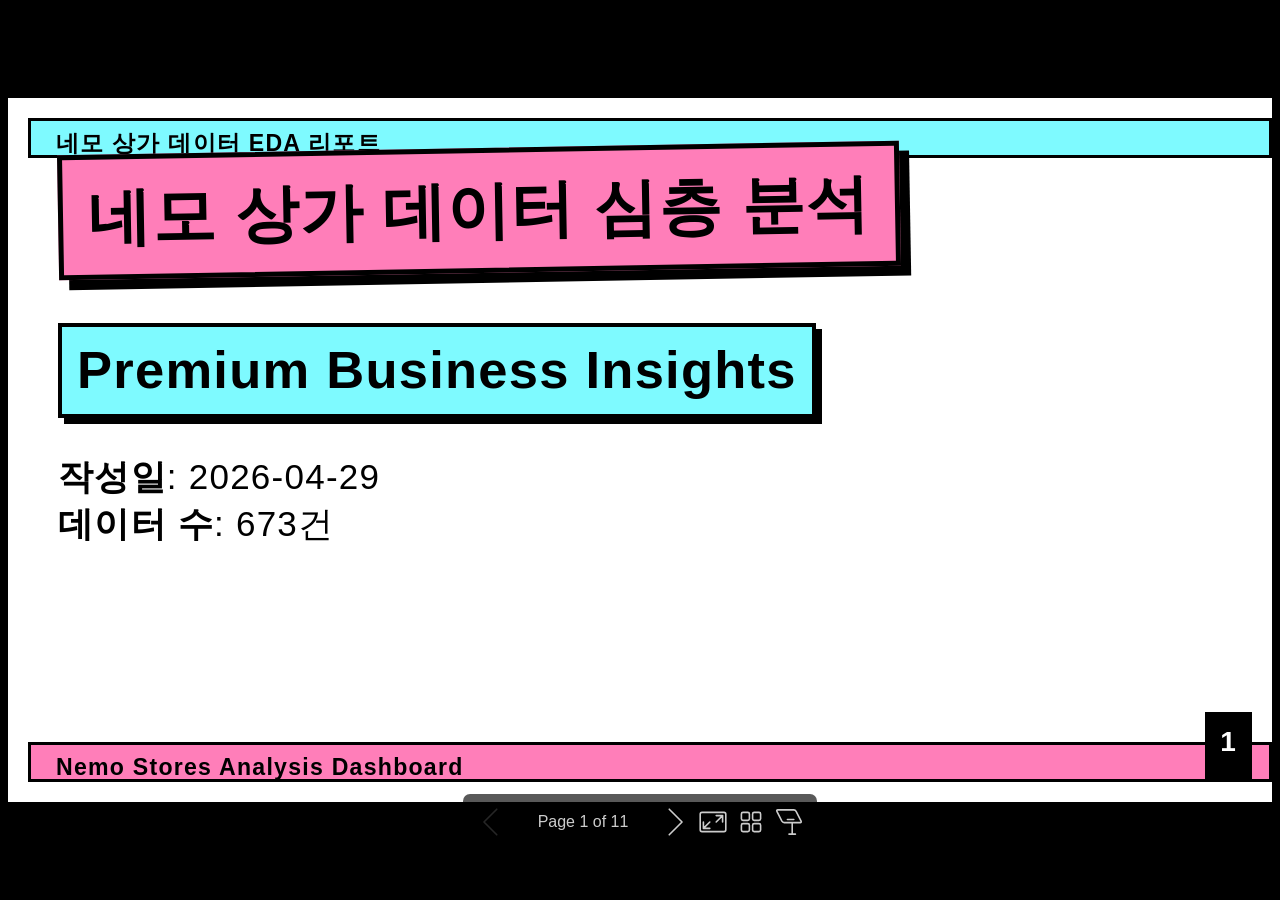
==== commit e63ee56f: "Design: Update slides to Neo-Brutalism style" ====
--- a/report/EDA_SLIDES.html
+++ b/report/EDA_SLIDES.html
@@ -13,8 +13,178 @@
   );--color-foreground:light-dark(#455a64, #fff8e1);--color-dimmed:light-dark(
     #6a7a7d,
     #dad8c8
-  );--color-highlight:light-dark(#0288d1, #81d4fa);background-color:var(--color-background);background-image:linear-gradient(135deg, hsla(0,0%,53%,0), hsla(0,0%,53%,.02) 50%, hsla(0,0%,100%,0) 0, hsla(0,0%,100%,.05));color:var(--color-foreground);color-scheme:light;font-family:Lato,Avenir Next,Avenir,Trebuchet MS,Segoe UI,sans-serif;font-size:35px;height:720px;letter-spacing:1.25px;line-height:1.35;overflow-wrap:break-word;padding:70px;width:1280px}div#\:\$p > svg > foreignObject > section{--marpit-root-font-size:35px}div#\:\$p > svg > foreignObject > section:after{bottom:0;font-size:80%;right:0}div#\:\$p > svg > foreignObject > section:after{--marpit-root-font-size:80%}div#\:\$p > svg > foreignObject > section a,div#\:\$p > svg > foreignObject > section mark{color:var(--color-highlight)}div#\:\$p > svg > foreignObject > section code{background:var(--color-dimmed);color:var(--color-background)}div#\:\$p > svg > foreignObject > section :is(h1, marp-h1) strong,div#\:\$p > svg > foreignObject > section :is(h2, marp-h2) strong,div#\:\$p > svg > foreignObject > section :is(h3, marp-h3) strong,div#\:\$p > svg > foreignObject > section :is(h4, marp-h4) strong,div#\:\$p > svg > foreignObject > section :is(h5, marp-h5) strong,div#\:\$p > svg > foreignObject > section :is(h6, marp-h6) strong{color:var(--color-highlight)}div#\:\$p > svg > foreignObject > section :is(pre, marp-pre){background:var(--color-foreground)}div#\:\$p > svg > foreignObject > section :is(pre, marp-pre)>code{background:transparent}div#\:\$p > svg > foreignObject > section blockquote:after,div#\:\$p > svg > foreignObject > section blockquote:before,div#\:\$p > svg > foreignObject > section footer,div#\:\$p > svg > foreignObject > section header,div#\:\$p > svg > foreignObject > section section:after{color:var(--color-dimmed)}div#\:\$p > svg > foreignObject > section table td,div#\:\$p > svg > foreignObject > section table th{border-color:var(--color-foreground)}div#\:\$p > svg > foreignObject > section table thead th{background:var(--color-foreground);color:var(--color-background)}div#\:\$p > svg > foreignObject > section table tbody>tr:nth-child(odd) td,div#\:\$p > svg > foreignObject > section table tbody>tr:nth-child(odd) th{background:var(--color-background-stripe, transparent)}div#\:\$p > svg > foreignObject > section>:first-child,div#\:\$p > svg > foreignObject > section>header:first-child+*{margin-top:0}div#\:\$p > svg > foreignObject > section:where(.invert){color-scheme:dark}div#\:\$p > svg > foreignObject > section:where(.gaia){--color-background:#0288d1;--color-background-stripe:rgba(255,248,225,.1);--color-foreground:#fff8e1;--color-dimmed:#cce2de;--color-highlight:#81d4fa;}div#\:\$p > svg > foreignObject > section:where(.lead){align-items:stretch;flex-flow:column nowrap;place-content:safe center center}div#\:\$p > svg > foreignObject > section:where(.lead) :is(h1, marp-h1),div#\:\$p > svg > foreignObject > section:where(.lead) :is(h2, marp-h2),div#\:\$p > svg > foreignObject > section:where(.lead) :is(h3, marp-h3),div#\:\$p > svg > foreignObject > section:where(.lead) :is(h4, marp-h4),div#\:\$p > svg > foreignObject > section:where(.lead) :is(h5, marp-h5),div#\:\$p > svg > foreignObject > section:where(.lead) :is(h6, marp-h6){text-align:center}div#\:\$p > svg > foreignObject > section:where(.lead) p{text-align:center}div#\:\$p > svg > foreignObject > section:where(.lead) blockquote>:is(h1, marp-h1),div#\:\$p > svg > foreignObject > section:where(.lead) blockquote>:is(h2, marp-h2),div#\:\$p > svg > foreignObject > section:where(.lead) blockquote>:is(h3, marp-h3),div#\:\$p > svg > foreignObject > section:where(.lead) blockquote>:is(h4, marp-h4),div#\:\$p > svg > foreignObject > section:where(.lead) blockquote>:is(h5, marp-h5),div#\:\$p > svg > foreignObject > section:where(.lead) blockquote>:is(h6, marp-h6),div#\:\$p > svg > foreignObject > section:where(.lead) blockquote>p{text-align:left}div#\:\$p > svg > foreignObject > section:where(.lead) ol>li>p,div#\:\$p > svg > foreignObject > section:where(.lead) ul>li>p{text-align:left}div#\:\$p > svg > foreignObject > section:where(.lead) table{margin-left:auto;margin-right:auto}div#\:\$p > svg > foreignObject > section[data-marpit-advanced-background="background"]{columns:initial!important;display:block!important;padding:0!important}div#\:\$p > svg > foreignObject > section[data-marpit-advanced-background="background"]::before, div#\:\$p > svg > foreignObject > section[data-marpit-advanced-background="background"]::after, div#\:\$p > svg > foreignObject > section[data-marpit-advanced-background="content"]::before, div#\:\$p > svg > foreignObject > section[data-marpit-advanced-background="content"]::after{display:none!important}div#\:\$p > svg > foreignObject > section[data-marpit-advanced-background="background"] > div[data-marpit-advanced-background-container]{all:initial;display:flex;flex-direction:row;height:100%;overflow:hidden;width:100%}div#\:\$p > svg > foreignObject > section[data-marpit-advanced-background="background"] > div[data-marpit-advanced-background-container][data-marpit-advanced-background-direction="vertical"]{flex-direction:column}div#\:\$p > svg > foreignObject > section[data-marpit-advanced-background="background"][data-marpit-advanced-background-split] > div[data-marpit-advanced-background-container]{width:var(--marpit-advanced-background-split, 50%)}div#\:\$p > svg > foreignObject > section[data-marpit-advanced-background="background"][data-marpit-advanced-background-split="right"] > div[data-marpit-advanced-background-container]{margin-left:calc(100% - var(--marpit-advanced-background-split, 50%))}div#\:\$p > svg > foreignObject > section[data-marpit-advanced-background="background"] > div[data-marpit-advanced-background-container] > figure{all:initial;background-position:center;background-repeat:no-repeat;background-size:cover;flex:auto;margin:0}div#\:\$p > svg > foreignObject > section[data-marpit-advanced-background="background"] > div[data-marpit-advanced-background-container] > figure > figcaption{position:absolute;border:0;clip:rect(0, 0, 0, 0);height:1px;margin:-1px;overflow:hidden;padding:0;white-space:nowrap;width:1px}div#\:\$p > svg > foreignObject > section[data-marpit-advanced-background="content"], div#\:\$p > svg > foreignObject > section[data-marpit-advanced-background="pseudo"]{background:transparent!important}div#\:\$p > svg > foreignObject > section[data-marpit-advanced-background="pseudo"], div#\:\$p > svg[data-marpit-svg] > foreignObject[data-marpit-advanced-background="pseudo"]{pointer-events:none!important}div#\:\$p > svg > foreignObject > section[data-marpit-advanced-background-split]{width:100%;height:100%}
-</style></head><body><div class="bespoke-marp-osc"><button data-bespoke-marp-osc="prev" tabindex="-1" title="Previous slide">Previous slide</button><span data-bespoke-marp-osc="page"></span><button data-bespoke-marp-osc="next" tabindex="-1" title="Next slide">Next slide</button><button data-bespoke-marp-osc="fullscreen" tabindex="-1" title="Toggle fullscreen (f)">Toggle fullscreen</button><button data-bespoke-marp-osc="overview" tabindex="-1" title="Toggle overview view (o)">Toggle overview view</button><button data-bespoke-marp-osc="presenter" tabindex="-1" title="Open presenter view (p)">Open presenter view</button></div><div id=":$p"><svg data-marpit-svg="" viewBox="0 0 1280 720"><foreignObject width="1280" height="720"><section id="1" data-background-color="#fff" data-paginate="true" data-header="네모 상가 데이터 EDA 리포트" data-footer="Nemo Stores Analysis Dashboard" data-theme="gaia" lang="ko-KR" data-marpit-pagination="1" style="--background-color:#fff;--paginate:true;--header:네모 상가 데이터 EDA 리포트;--footer:Nemo Stores Analysis Dashboard;--theme:gaia;background-color:#fff;background-image:none;" data-marpit-pagination-total="11">
+  );--color-highlight:light-dark(#0288d1, #81d4fa);background-color:var(--color-background);background-image:linear-gradient(135deg, hsla(0,0%,53%,0), hsla(0,0%,53%,.02) 50%, hsla(0,0%,100%,0) 0, hsla(0,0%,100%,.05));color:var(--color-foreground);color-scheme:light;font-family:Lato,Avenir Next,Avenir,Trebuchet MS,Segoe UI,sans-serif;font-size:35px;height:720px;letter-spacing:1.25px;line-height:1.35;overflow-wrap:break-word;padding:70px;width:1280px}div#\:\$p > svg > foreignObject > section{--marpit-root-font-size:35px}div#\:\$p > svg > foreignObject > section:after{bottom:0;font-size:80%;right:0}div#\:\$p > svg > foreignObject > section:after{--marpit-root-font-size:80%}div#\:\$p > svg > foreignObject > section a,div#\:\$p > svg > foreignObject > section mark{color:var(--color-highlight)}div#\:\$p > svg > foreignObject > section code{background:var(--color-dimmed);color:var(--color-background)}div#\:\$p > svg > foreignObject > section :is(h1, marp-h1) strong,div#\:\$p > svg > foreignObject > section :is(h2, marp-h2) strong,div#\:\$p > svg > foreignObject > section :is(h3, marp-h3) strong,div#\:\$p > svg > foreignObject > section :is(h4, marp-h4) strong,div#\:\$p > svg > foreignObject > section :is(h5, marp-h5) strong,div#\:\$p > svg > foreignObject > section :is(h6, marp-h6) strong{color:var(--color-highlight)}div#\:\$p > svg > foreignObject > section :is(pre, marp-pre){background:var(--color-foreground)}div#\:\$p > svg > foreignObject > section :is(pre, marp-pre)>code{background:transparent}div#\:\$p > svg > foreignObject > section blockquote:after,div#\:\$p > svg > foreignObject > section blockquote:before,div#\:\$p > svg > foreignObject > section footer,div#\:\$p > svg > foreignObject > section header,div#\:\$p > svg > foreignObject > section section:after{color:var(--color-dimmed)}div#\:\$p > svg > foreignObject > section table td,div#\:\$p > svg > foreignObject > section table th{border-color:var(--color-foreground)}div#\:\$p > svg > foreignObject > section table thead th{background:var(--color-foreground);color:var(--color-background)}div#\:\$p > svg > foreignObject > section table tbody>tr:nth-child(odd) td,div#\:\$p > svg > foreignObject > section table tbody>tr:nth-child(odd) th{background:var(--color-background-stripe, transparent)}div#\:\$p > svg > foreignObject > section>:first-child,div#\:\$p > svg > foreignObject > section>header:first-child+*{margin-top:0}div#\:\$p > svg > foreignObject > section:where(.invert){color-scheme:dark}div#\:\$p > svg > foreignObject > section:where(.gaia){--color-background:#0288d1;--color-background-stripe:rgba(255,248,225,.1);--color-foreground:#fff8e1;--color-dimmed:#cce2de;--color-highlight:#81d4fa;}div#\:\$p > svg > foreignObject > section:where(.lead){align-items:stretch;flex-flow:column nowrap;place-content:safe center center}div#\:\$p > svg > foreignObject > section:where(.lead) :is(h1, marp-h1),div#\:\$p > svg > foreignObject > section:where(.lead) :is(h2, marp-h2),div#\:\$p > svg > foreignObject > section:where(.lead) :is(h3, marp-h3),div#\:\$p > svg > foreignObject > section:where(.lead) :is(h4, marp-h4),div#\:\$p > svg > foreignObject > section:where(.lead) :is(h5, marp-h5),div#\:\$p > svg > foreignObject > section:where(.lead) :is(h6, marp-h6){text-align:center}div#\:\$p > svg > foreignObject > section:where(.lead) p{text-align:center}div#\:\$p > svg > foreignObject > section:where(.lead) blockquote>:is(h1, marp-h1),div#\:\$p > svg > foreignObject > section:where(.lead) blockquote>:is(h2, marp-h2),div#\:\$p > svg > foreignObject > section:where(.lead) blockquote>:is(h3, marp-h3),div#\:\$p > svg > foreignObject > section:where(.lead) blockquote>:is(h4, marp-h4),div#\:\$p > svg > foreignObject > section:where(.lead) blockquote>:is(h5, marp-h5),div#\:\$p > svg > foreignObject > section:where(.lead) blockquote>:is(h6, marp-h6),div#\:\$p > svg > foreignObject > section:where(.lead) blockquote>p{text-align:left}div#\:\$p > svg > foreignObject > section:where(.lead) ol>li>p,div#\:\$p > svg > foreignObject > section:where(.lead) ul>li>p{text-align:left}div#\:\$p > svg > foreignObject > section:where(.lead) table{margin-left:auto;margin-right:auto}div#\:\$p > svg > foreignObject > section{background-color:#fdfd96;font-family:'Avenir Next', 'Inter', sans-serif;color:#000;padding:50px;border:8px solid #000}div#\:\$p > svg > foreignObject > section :is(h1, marp-h1){background-color:#ff7eb9;border:5px solid #000;box-shadow:10px 10px 0px #000;padding:15px 25px;display:inline-block;font-weight:900;text-transform:uppercase;transform:rotate(-1deg);margin-bottom:30px}div#\:\$p > svg > foreignObject > section :is(h2, marp-h2){background-color:#7efaff;border:4px solid #000;box-shadow:6px 6px 0px #000;padding:8px 15px;display:inline-block;margin-top:20px}div#\:\$p > svg > foreignObject > section blockquote{background:#fff;border:4px solid #000;box-shadow:8px 8px 0px #000;padding:20px;margin-top:30px}div#\:\$p > svg > foreignObject > section table{border:5px solid #000;box-shadow:12px 12px 0px #000;background:#fff;width:100%}div#\:\$p > svg > foreignObject > section th{background-color:#000!important;color:#fff!important;border:2px solid #000;padding:10px}div#\:\$p > svg > foreignObject > section td{border:2px solid #000;padding:10px;font-weight:600}div#\:\$p > svg > foreignObject > section img{border:5px solid #000;box-shadow:10px 10px 0px #000;background:#fff}div#\:\$p > svg > foreignObject > section footer{font-weight:800;color:#000;text-shadow:none;background:#ff7eb9;border:3px solid #000;height:40px;line-height:25px;bottom:20px;left:20px}div#\:\$p > svg > foreignObject > section header{font-weight:800;color:#000;background:#7efaff;border:3px solid #000;height:40px;line-height:25px;top:20px;left:20px}div#\:\$p > svg > foreignObject > section::after{background:#000;color:#fff;padding:5px 15px;border-radius:0;font-weight:900;bottom:20px;right:20px}div#\:\$p > svg > foreignObject > section[data-marpit-advanced-background="background"]{columns:initial!important;display:block!important;padding:0!important}div#\:\$p > svg > foreignObject > section[data-marpit-advanced-background="background"]::before, div#\:\$p > svg > foreignObject > section[data-marpit-advanced-background="background"]::after, div#\:\$p > svg > foreignObject > section[data-marpit-advanced-background="content"]::before, div#\:\$p > svg > foreignObject > section[data-marpit-advanced-background="content"]::after{display:none!important}div#\:\$p > svg > foreignObject > section[data-marpit-advanced-background="background"] > div[data-marpit-advanced-background-container]{all:initial;display:flex;flex-direction:row;height:100%;overflow:hidden;width:100%}div#\:\$p > svg > foreignObject > section[data-marpit-advanced-background="background"] > div[data-marpit-advanced-background-container][data-marpit-advanced-background-direction="vertical"]{flex-direction:column}div#\:\$p > svg > foreignObject > section[data-marpit-advanced-background="background"][data-marpit-advanced-background-split] > div[data-marpit-advanced-background-container]{width:var(--marpit-advanced-background-split, 50%)}div#\:\$p > svg > foreignObject > section[data-marpit-advanced-background="background"][data-marpit-advanced-background-split="right"] > div[data-marpit-advanced-background-container]{margin-left:calc(100% - var(--marpit-advanced-background-split, 50%))}div#\:\$p > svg > foreignObject > section[data-marpit-advanced-background="background"] > div[data-marpit-advanced-background-container] > figure{all:initial;background-position:center;background-repeat:no-repeat;background-size:cover;flex:auto;margin:0}div#\:\$p > svg > foreignObject > section[data-marpit-advanced-background="background"] > div[data-marpit-advanced-background-container] > figure > figcaption{position:absolute;border:0;clip:rect(0, 0, 0, 0);height:1px;margin:-1px;overflow:hidden;padding:0;white-space:nowrap;width:1px}div#\:\$p > svg > foreignObject > section[data-marpit-advanced-background="content"], div#\:\$p > svg > foreignObject > section[data-marpit-advanced-background="pseudo"]{background:transparent!important}div#\:\$p > svg > foreignObject > section[data-marpit-advanced-background="pseudo"], div#\:\$p > svg[data-marpit-svg] > foreignObject[data-marpit-advanced-background="pseudo"]{pointer-events:none!important}div#\:\$p > svg > foreignObject > section[data-marpit-advanced-background-split]{width:100%;height:100%}
+</style></head><body><div class="bespoke-marp-osc"><button data-bespoke-marp-osc="prev" tabindex="-1" title="Previous slide">Previous slide</button><span data-bespoke-marp-osc="page"></span><button data-bespoke-marp-osc="next" tabindex="-1" title="Next slide">Next slide</button><button data-bespoke-marp-osc="fullscreen" tabindex="-1" title="Toggle fullscreen (f)">Toggle fullscreen</button><button data-bespoke-marp-osc="overview" tabindex="-1" title="Toggle overview view (o)">Toggle overview view</button><button data-bespoke-marp-osc="presenter" tabindex="-1" title="Open presenter view (p)">Open presenter view</button></div><div id=":$p"><svg data-marpit-svg="" viewBox="0 0 1280 720"><foreignObject width="1280" height="720"><section id="1" data-background-color="#fff" data-paginate="true" data-header="네모 상가 데이터 EDA 리포트" data-footer="Nemo Stores Analysis Dashboard" data-theme="gaia" data-style="section {
+  background-color: #fdfd96;
+  font-family: 'Avenir Next', 'Inter', sans-serif;
+  color: #000;
+  padding: 50px;
+  border: 8px solid #000;
+}
+h1 {
+  background-color: #ff7eb9;
+  border: 5px solid #000;
+  box-shadow: 10px 10px 0px #000;
+  padding: 15px 25px;
+  display: inline-block;
+  font-weight: 900;
+  text-transform: uppercase;
+  transform: rotate(-1deg);
+  margin-bottom: 30px;
+}
+h2 {
+  background-color: #7efaff;
+  border: 4px solid #000;
+  box-shadow: 6px 6px 0px #000;
+  padding: 8px 15px;
+  display: inline-block;
+  margin-top: 20px;
+}
+blockquote {
+  background: #fff;
+  border: 4px solid #000;
+  box-shadow: 8px 8px 0px #000;
+  padding: 20px;
+  margin-top: 30px;
+}
+table {
+  border: 5px solid #000;
+  box-shadow: 12px 12px 0px #000;
+  background: #fff;
+  width: 100%;
+}
+th {
+  background-color: #000 !important;
+  color: #fff !important;
+  border: 2px solid #000;
+  padding: 10px;
+}
+td {
+  border: 2px solid #000;
+  padding: 10px;
+  font-weight: 600;
+}
+img {
+  border: 5px solid #000;
+  box-shadow: 10px 10px 0px #000;
+  background: #fff;
+}
+footer {
+  font-weight: 800;
+  color: #000;
+  text-shadow: none;
+  background: #ff7eb9;
+  border: 3px solid #000;
+  height: 40px;
+  line-height: 25px;
+  bottom: 20px;
+  left: 20px;
+}
+header {
+  font-weight: 800;
+  color: #000;
+  background: #7efaff;
+  border: 3px solid #000;
+  height: 40px;
+  line-height: 25px;
+  top: 20px;
+  left: 20px;
+}
+section::after {
+  background: #000;
+  color: #fff;
+  padding: 5px 15px;
+  border-radius: 0;
+  font-weight: 900;
+  bottom: 20px;
+  right: 20px;
+}
+" lang="ko-KR" data-marpit-pagination="1" style="--background-color:#fff;--paginate:true;--header:네모 상가 데이터 EDA 리포트;--footer:Nemo Stores Analysis Dashboard;--theme:gaia;--style:section {
+  background-color: #fdfd96;
+  font-family: 'Avenir Next', 'Inter', sans-serif;
+  color: #000;
+  padding: 50px;
+  border: 8px solid #000;
+}
+h1 {
+  background-color: #ff7eb9;
+  border: 5px solid #000;
+  box-shadow: 10px 10px 0px #000;
+  padding: 15px 25px;
+  display: inline-block;
+  font-weight: 900;
+  text-transform: uppercase;
+  transform: rotate(-1deg);
+  margin-bottom: 30px;
+}
+h2 {
+  background-color: #7efaff;
+  border: 4px solid #000;
+  box-shadow: 6px 6px 0px #000;
+  padding: 8px 15px;
+  display: inline-block;
+  margin-top: 20px;
+}
+blockquote {
+  background: #fff;
+  border: 4px solid #000;
+  box-shadow: 8px 8px 0px #000;
+  padding: 20px;
+  margin-top: 30px;
+}
+table {
+  border: 5px solid #000;
+  box-shadow: 12px 12px 0px #000;
+  background: #fff;
+  width: 100%;
+}
+th {
+  background-color: #000 !important;
+  color: #fff !important;
+  border: 2px solid #000;
+  padding: 10px;
+}
+td {
+  border: 2px solid #000;
+  padding: 10px;
+  font-weight: 600;
+}
+img {
+  border: 5px solid #000;
+  box-shadow: 10px 10px 0px #000;
+  background: #fff;
+}
+footer {
+  font-weight: 800;
+  color: #000;
+  text-shadow: none;
+  background: #ff7eb9;
+  border: 3px solid #000;
+  height: 40px;
+  line-height: 25px;
+  bottom: 20px;
+  left: 20px;
+}
+header {
+  font-weight: 800;
+  color: #000;
+  background: #7efaff;
+  border: 3px solid #000;
+  height: 40px;
+  line-height: 25px;
+  top: 20px;
+  left: 20px;
+}
+section::after {
+  background: #000;
+  color: #fff;
+  padding: 5px 15px;
+  border-radius: 0;
+  font-weight: 900;
+  bottom: 20px;
+  right: 20px;
+}
+;background-color:#fff;background-image:none;" data-marpit-pagination-total="11">
 <header>네모 상가 데이터 EDA 리포트</header>
 
 <h1 id="%EB%84%A4%EB%AA%A8-%EC%83%81%EA%B0%80-%EB%8D%B0%EC%9D%B4%ED%84%B0-%EC%8B%AC%EC%B8%B5-%EB%B6%84%EC%84%9D">네모 상가 데이터 심층 분석</h1>
@@ -23,7 +193,177 @@
 <strong>데이터 수</strong>: 673건</p>
 <footer>Nemo Stores Analysis Dashboard</footer>
 </section>
-</foreignObject></svg><svg data-marpit-svg="" viewBox="0 0 1280 720"><foreignObject width="1280" height="720"><section id="2" data-background-color="#fff" data-paginate="true" data-header="네모 상가 데이터 EDA 리포트" data-footer="Nemo Stores Analysis Dashboard" data-theme="gaia" lang="ko-KR" data-marpit-pagination="2" style="--background-color:#fff;--paginate:true;--header:네모 상가 데이터 EDA 리포트;--footer:Nemo Stores Analysis Dashboard;--theme:gaia;background-color:#fff;background-image:none;" data-marpit-pagination-total="11">
+</foreignObject></svg><svg data-marpit-svg="" viewBox="0 0 1280 720"><foreignObject width="1280" height="720"><section id="2" data-background-color="#fff" data-paginate="true" data-header="네모 상가 데이터 EDA 리포트" data-footer="Nemo Stores Analysis Dashboard" data-theme="gaia" data-style="section {
+  background-color: #fdfd96;
+  font-family: 'Avenir Next', 'Inter', sans-serif;
+  color: #000;
+  padding: 50px;
+  border: 8px solid #000;
+}
+h1 {
+  background-color: #ff7eb9;
+  border: 5px solid #000;
+  box-shadow: 10px 10px 0px #000;
+  padding: 15px 25px;
+  display: inline-block;
+  font-weight: 900;
+  text-transform: uppercase;
+  transform: rotate(-1deg);
+  margin-bottom: 30px;
+}
+h2 {
+  background-color: #7efaff;
+  border: 4px solid #000;
+  box-shadow: 6px 6px 0px #000;
+  padding: 8px 15px;
+  display: inline-block;
+  margin-top: 20px;
+}
+blockquote {
+  background: #fff;
+  border: 4px solid #000;
+  box-shadow: 8px 8px 0px #000;
+  padding: 20px;
+  margin-top: 30px;
+}
+table {
+  border: 5px solid #000;
+  box-shadow: 12px 12px 0px #000;
+  background: #fff;
+  width: 100%;
+}
+th {
+  background-color: #000 !important;
+  color: #fff !important;
+  border: 2px solid #000;
+  padding: 10px;
+}
+td {
+  border: 2px solid #000;
+  padding: 10px;
+  font-weight: 600;
+}
+img {
+  border: 5px solid #000;
+  box-shadow: 10px 10px 0px #000;
+  background: #fff;
+}
+footer {
+  font-weight: 800;
+  color: #000;
+  text-shadow: none;
+  background: #ff7eb9;
+  border: 3px solid #000;
+  height: 40px;
+  line-height: 25px;
+  bottom: 20px;
+  left: 20px;
+}
+header {
+  font-weight: 800;
+  color: #000;
+  background: #7efaff;
+  border: 3px solid #000;
+  height: 40px;
+  line-height: 25px;
+  top: 20px;
+  left: 20px;
+}
+section::after {
+  background: #000;
+  color: #fff;
+  padding: 5px 15px;
+  border-radius: 0;
+  font-weight: 900;
+  bottom: 20px;
+  right: 20px;
+}
+" lang="ko-KR" data-marpit-pagination="2" style="--background-color:#fff;--paginate:true;--header:네모 상가 데이터 EDA 리포트;--footer:Nemo Stores Analysis Dashboard;--theme:gaia;--style:section {
+  background-color: #fdfd96;
+  font-family: 'Avenir Next', 'Inter', sans-serif;
+  color: #000;
+  padding: 50px;
+  border: 8px solid #000;
+}
+h1 {
+  background-color: #ff7eb9;
+  border: 5px solid #000;
+  box-shadow: 10px 10px 0px #000;
+  padding: 15px 25px;
+  display: inline-block;
+  font-weight: 900;
+  text-transform: uppercase;
+  transform: rotate(-1deg);
+  margin-bottom: 30px;
+}
+h2 {
+  background-color: #7efaff;
+  border: 4px solid #000;
+  box-shadow: 6px 6px 0px #000;
+  padding: 8px 15px;
+  display: inline-block;
+  margin-top: 20px;
+}
+blockquote {
+  background: #fff;
+  border: 4px solid #000;
+  box-shadow: 8px 8px 0px #000;
+  padding: 20px;
+  margin-top: 30px;
+}
+table {
+  border: 5px solid #000;
+  box-shadow: 12px 12px 0px #000;
+  background: #fff;
+  width: 100%;
+}
+th {
+  background-color: #000 !important;
+  color: #fff !important;
+  border: 2px solid #000;
+  padding: 10px;
+}
+td {
+  border: 2px solid #000;
+  padding: 10px;
+  font-weight: 600;
+}
+img {
+  border: 5px solid #000;
+  box-shadow: 10px 10px 0px #000;
+  background: #fff;
+}
+footer {
+  font-weight: 800;
+  color: #000;
+  text-shadow: none;
+  background: #ff7eb9;
+  border: 3px solid #000;
+  height: 40px;
+  line-height: 25px;
+  bottom: 20px;
+  left: 20px;
+}
+header {
+  font-weight: 800;
+  color: #000;
+  background: #7efaff;
+  border: 3px solid #000;
+  height: 40px;
+  line-height: 25px;
+  top: 20px;
+  left: 20px;
+}
+section::after {
+  background: #000;
+  color: #fff;
+  padding: 5px 15px;
+  border-radius: 0;
+  font-weight: 900;
+  bottom: 20px;
+  right: 20px;
+}
+;background-color:#fff;background-image:none;" data-marpit-pagination-total="11">
 <header>네모 상가 데이터 EDA 리포트</header>
 <h1 id="1-%EB%8D%B0%EC%9D%B4%ED%84%B0-%ED%94%84%EB%A1%9C%ED%8C%8C%EC%9D%BC%EB%A7%81-%EC%9A%94%EC%95%BD">1. 데이터 프로파일링 요약</h1>
 <table>
@@ -58,7 +398,177 @@
 </table>
 <footer>Nemo Stores Analysis Dashboard</footer>
 </section>
-</foreignObject></svg><svg data-marpit-svg="" viewBox="0 0 1280 720"><foreignObject width="1280" height="720"><section id="3" data-background-color="#fff" data-paginate="true" data-header="네모 상가 데이터 EDA 리포트" data-footer="Nemo Stores Analysis Dashboard" data-theme="gaia" lang="ko-KR" data-marpit-pagination="3" style="--background-color:#fff;--paginate:true;--header:네모 상가 데이터 EDA 리포트;--footer:Nemo Stores Analysis Dashboard;--theme:gaia;background-color:#fff;background-image:none;" data-marpit-pagination-total="11">
+</foreignObject></svg><svg data-marpit-svg="" viewBox="0 0 1280 720"><foreignObject width="1280" height="720"><section id="3" data-background-color="#fff" data-paginate="true" data-header="네모 상가 데이터 EDA 리포트" data-footer="Nemo Stores Analysis Dashboard" data-theme="gaia" data-style="section {
+  background-color: #fdfd96;
+  font-family: 'Avenir Next', 'Inter', sans-serif;
+  color: #000;
+  padding: 50px;
+  border: 8px solid #000;
+}
+h1 {
+  background-color: #ff7eb9;
+  border: 5px solid #000;
+  box-shadow: 10px 10px 0px #000;
+  padding: 15px 25px;
+  display: inline-block;
+  font-weight: 900;
+  text-transform: uppercase;
+  transform: rotate(-1deg);
+  margin-bottom: 30px;
+}
+h2 {
+  background-color: #7efaff;
+  border: 4px solid #000;
+  box-shadow: 6px 6px 0px #000;
+  padding: 8px 15px;
+  display: inline-block;
+  margin-top: 20px;
+}
+blockquote {
+  background: #fff;
+  border: 4px solid #000;
+  box-shadow: 8px 8px 0px #000;
+  padding: 20px;
+  margin-top: 30px;
+}
+table {
+  border: 5px solid #000;
+  box-shadow: 12px 12px 0px #000;
+  background: #fff;
+  width: 100%;
+}
+th {
+  background-color: #000 !important;
+  color: #fff !important;
+  border: 2px solid #000;
+  padding: 10px;
+}
+td {
+  border: 2px solid #000;
+  padding: 10px;
+  font-weight: 600;
+}
+img {
+  border: 5px solid #000;
+  box-shadow: 10px 10px 0px #000;
+  background: #fff;
+}
+footer {
+  font-weight: 800;
+  color: #000;
+  text-shadow: none;
+  background: #ff7eb9;
+  border: 3px solid #000;
+  height: 40px;
+  line-height: 25px;
+  bottom: 20px;
+  left: 20px;
+}
+header {
+  font-weight: 800;
+  color: #000;
+  background: #7efaff;
+  border: 3px solid #000;
+  height: 40px;
+  line-height: 25px;
+  top: 20px;
+  left: 20px;
+}
+section::after {
+  background: #000;
+  color: #fff;
+  padding: 5px 15px;
+  border-radius: 0;
+  font-weight: 900;
+  bottom: 20px;
+  right: 20px;
+}
+" lang="ko-KR" data-marpit-pagination="3" style="--background-color:#fff;--paginate:true;--header:네모 상가 데이터 EDA 리포트;--footer:Nemo Stores Analysis Dashboard;--theme:gaia;--style:section {
+  background-color: #fdfd96;
+  font-family: 'Avenir Next', 'Inter', sans-serif;
+  color: #000;
+  padding: 50px;
+  border: 8px solid #000;
+}
+h1 {
+  background-color: #ff7eb9;
+  border: 5px solid #000;
+  box-shadow: 10px 10px 0px #000;
+  padding: 15px 25px;
+  display: inline-block;
+  font-weight: 900;
+  text-transform: uppercase;
+  transform: rotate(-1deg);
+  margin-bottom: 30px;
+}
+h2 {
+  background-color: #7efaff;
+  border: 4px solid #000;
+  box-shadow: 6px 6px 0px #000;
+  padding: 8px 15px;
+  display: inline-block;
+  margin-top: 20px;
+}
+blockquote {
+  background: #fff;
+  border: 4px solid #000;
+  box-shadow: 8px 8px 0px #000;
+  padding: 20px;
+  margin-top: 30px;
+}
+table {
+  border: 5px solid #000;
+  box-shadow: 12px 12px 0px #000;
+  background: #fff;
+  width: 100%;
+}
+th {
+  background-color: #000 !important;
+  color: #fff !important;
+  border: 2px solid #000;
+  padding: 10px;
+}
+td {
+  border: 2px solid #000;
+  padding: 10px;
+  font-weight: 600;
+}
+img {
+  border: 5px solid #000;
+  box-shadow: 10px 10px 0px #000;
+  background: #fff;
+}
+footer {
+  font-weight: 800;
+  color: #000;
+  text-shadow: none;
+  background: #ff7eb9;
+  border: 3px solid #000;
+  height: 40px;
+  line-height: 25px;
+  bottom: 20px;
+  left: 20px;
+}
+header {
+  font-weight: 800;
+  color: #000;
+  background: #7efaff;
+  border: 3px solid #000;
+  height: 40px;
+  line-height: 25px;
+  top: 20px;
+  left: 20px;
+}
+section::after {
+  background: #000;
+  color: #fff;
+  padding: 5px 15px;
+  border-radius: 0;
+  font-weight: 900;
+  bottom: 20px;
+  right: 20px;
+}
+;background-color:#fff;background-image:none;" data-marpit-pagination-total="11">
 <header>네모 상가 데이터 EDA 리포트</header>
 <h1 id="2-%ED%95%B5%EC%8B%AC-%EB%B9%84%EC%A6%88%EB%8B%88%EC%8A%A4-%EC%9D%B8%EC%82%AC%EC%9D%B4%ED%8A%B8-%F0%9F%92%A1">2. 핵심 비즈니스 인사이트 <img class="emoji" draggable="false" alt="💡" src="https://cdn.jsdelivr.net/gh/jdecked/twemoji@17.0.2/assets/svg/1f4a1.svg" data-marp-twemoji=""/></h1>
 <ol>
@@ -68,44 +578,724 @@
 </ol>
 <footer>Nemo Stores Analysis Dashboard</footer>
 </section>
-</foreignObject></svg><svg data-marpit-svg="" viewBox="0 0 1280 720"><foreignObject width="1280" height="720"><section id="4" data-background-color="#fff" data-paginate="true" data-header="네모 상가 데이터 EDA 리포트" data-footer="Nemo Stores Analysis Dashboard" data-theme="gaia" lang="ko-KR" data-marpit-pagination="4" style="--background-color:#fff;--paginate:true;--header:네모 상가 데이터 EDA 리포트;--footer:Nemo Stores Analysis Dashboard;--theme:gaia;background-color:#fff;background-image:none;" data-marpit-pagination-total="11">
+</foreignObject></svg><svg data-marpit-svg="" viewBox="0 0 1280 720"><foreignObject width="1280" height="720"><section id="4" data-background-color="#fff" data-paginate="true" data-header="네모 상가 데이터 EDA 리포트" data-footer="Nemo Stores Analysis Dashboard" data-theme="gaia" data-style="section {
+  background-color: #fdfd96;
+  font-family: 'Avenir Next', 'Inter', sans-serif;
+  color: #000;
+  padding: 50px;
+  border: 8px solid #000;
+}
+h1 {
+  background-color: #ff7eb9;
+  border: 5px solid #000;
+  box-shadow: 10px 10px 0px #000;
+  padding: 15px 25px;
+  display: inline-block;
+  font-weight: 900;
+  text-transform: uppercase;
+  transform: rotate(-1deg);
+  margin-bottom: 30px;
+}
+h2 {
+  background-color: #7efaff;
+  border: 4px solid #000;
+  box-shadow: 6px 6px 0px #000;
+  padding: 8px 15px;
+  display: inline-block;
+  margin-top: 20px;
+}
+blockquote {
+  background: #fff;
+  border: 4px solid #000;
+  box-shadow: 8px 8px 0px #000;
+  padding: 20px;
+  margin-top: 30px;
+}
+table {
+  border: 5px solid #000;
+  box-shadow: 12px 12px 0px #000;
+  background: #fff;
+  width: 100%;
+}
+th {
+  background-color: #000 !important;
+  color: #fff !important;
+  border: 2px solid #000;
+  padding: 10px;
+}
+td {
+  border: 2px solid #000;
+  padding: 10px;
+  font-weight: 600;
+}
+img {
+  border: 5px solid #000;
+  box-shadow: 10px 10px 0px #000;
+  background: #fff;
+}
+footer {
+  font-weight: 800;
+  color: #000;
+  text-shadow: none;
+  background: #ff7eb9;
+  border: 3px solid #000;
+  height: 40px;
+  line-height: 25px;
+  bottom: 20px;
+  left: 20px;
+}
+header {
+  font-weight: 800;
+  color: #000;
+  background: #7efaff;
+  border: 3px solid #000;
+  height: 40px;
+  line-height: 25px;
+  top: 20px;
+  left: 20px;
+}
+section::after {
+  background: #000;
+  color: #fff;
+  padding: 5px 15px;
+  border-radius: 0;
+  font-weight: 900;
+  bottom: 20px;
+  right: 20px;
+}
+" lang="ko-KR" data-marpit-pagination="4" style="--background-color:#fff;--paginate:true;--header:네모 상가 데이터 EDA 리포트;--footer:Nemo Stores Analysis Dashboard;--theme:gaia;--style:section {
+  background-color: #fdfd96;
+  font-family: 'Avenir Next', 'Inter', sans-serif;
+  color: #000;
+  padding: 50px;
+  border: 8px solid #000;
+}
+h1 {
+  background-color: #ff7eb9;
+  border: 5px solid #000;
+  box-shadow: 10px 10px 0px #000;
+  padding: 15px 25px;
+  display: inline-block;
+  font-weight: 900;
+  text-transform: uppercase;
+  transform: rotate(-1deg);
+  margin-bottom: 30px;
+}
+h2 {
+  background-color: #7efaff;
+  border: 4px solid #000;
+  box-shadow: 6px 6px 0px #000;
+  padding: 8px 15px;
+  display: inline-block;
+  margin-top: 20px;
+}
+blockquote {
+  background: #fff;
+  border: 4px solid #000;
+  box-shadow: 8px 8px 0px #000;
+  padding: 20px;
+  margin-top: 30px;
+}
+table {
+  border: 5px solid #000;
+  box-shadow: 12px 12px 0px #000;
+  background: #fff;
+  width: 100%;
+}
+th {
+  background-color: #000 !important;
+  color: #fff !important;
+  border: 2px solid #000;
+  padding: 10px;
+}
+td {
+  border: 2px solid #000;
+  padding: 10px;
+  font-weight: 600;
+}
+img {
+  border: 5px solid #000;
+  box-shadow: 10px 10px 0px #000;
+  background: #fff;
+}
+footer {
+  font-weight: 800;
+  color: #000;
+  text-shadow: none;
+  background: #ff7eb9;
+  border: 3px solid #000;
+  height: 40px;
+  line-height: 25px;
+  bottom: 20px;
+  left: 20px;
+}
+header {
+  font-weight: 800;
+  color: #000;
+  background: #7efaff;
+  border: 3px solid #000;
+  height: 40px;
+  line-height: 25px;
+  top: 20px;
+  left: 20px;
+}
+section::after {
+  background: #000;
+  color: #fff;
+  padding: 5px 15px;
+  border-radius: 0;
+  font-weight: 900;
+  bottom: 20px;
+  right: 20px;
+}
+;background-color:#fff;background-image:none;" data-marpit-pagination-total="11">
 <header>네모 상가 데이터 EDA 리포트</header>
 <h1 id="3-%EC%97%85%EC%A2%85%EB%B3%84-%EB%B9%88%EB%8F%84-%EB%B6%84%EC%84%9D">3. 업종별 빈도 분석</h1>
-<p><img src="../images/cat_freq_1.png" alt="" style="width:800px;" /></p>
+<p><img src="../images/cat_freq_1.png" alt="" style="width:650px;" /></p>
 <ul>
 <li><strong>기타업종</strong>(325건), <strong>일반음식점</strong>(96건) 순으로 비중이 높음.</li>
 <li>요식업 및 서비스업의 치열한 경쟁 환경 시사.</li>
 </ul>
 <footer>Nemo Stores Analysis Dashboard</footer>
 </section>
-</foreignObject></svg><svg data-marpit-svg="" viewBox="0 0 1280 720"><foreignObject width="1280" height="720"><section id="5" data-background-color="#fff" data-paginate="true" data-header="네모 상가 데이터 EDA 리포트" data-footer="Nemo Stores Analysis Dashboard" data-theme="gaia" lang="ko-KR" data-marpit-pagination="5" style="--background-color:#fff;--paginate:true;--header:네모 상가 데이터 EDA 리포트;--footer:Nemo Stores Analysis Dashboard;--theme:gaia;background-color:#fff;background-image:none;" data-marpit-pagination-total="11">
+</foreignObject></svg><svg data-marpit-svg="" viewBox="0 0 1280 720"><foreignObject width="1280" height="720"><section id="5" data-background-color="#fff" data-paginate="true" data-header="네모 상가 데이터 EDA 리포트" data-footer="Nemo Stores Analysis Dashboard" data-theme="gaia" data-style="section {
+  background-color: #fdfd96;
+  font-family: 'Avenir Next', 'Inter', sans-serif;
+  color: #000;
+  padding: 50px;
+  border: 8px solid #000;
+}
+h1 {
+  background-color: #ff7eb9;
+  border: 5px solid #000;
+  box-shadow: 10px 10px 0px #000;
+  padding: 15px 25px;
+  display: inline-block;
+  font-weight: 900;
+  text-transform: uppercase;
+  transform: rotate(-1deg);
+  margin-bottom: 30px;
+}
+h2 {
+  background-color: #7efaff;
+  border: 4px solid #000;
+  box-shadow: 6px 6px 0px #000;
+  padding: 8px 15px;
+  display: inline-block;
+  margin-top: 20px;
+}
+blockquote {
+  background: #fff;
+  border: 4px solid #000;
+  box-shadow: 8px 8px 0px #000;
+  padding: 20px;
+  margin-top: 30px;
+}
+table {
+  border: 5px solid #000;
+  box-shadow: 12px 12px 0px #000;
+  background: #fff;
+  width: 100%;
+}
+th {
+  background-color: #000 !important;
+  color: #fff !important;
+  border: 2px solid #000;
+  padding: 10px;
+}
+td {
+  border: 2px solid #000;
+  padding: 10px;
+  font-weight: 600;
+}
+img {
+  border: 5px solid #000;
+  box-shadow: 10px 10px 0px #000;
+  background: #fff;
+}
+footer {
+  font-weight: 800;
+  color: #000;
+  text-shadow: none;
+  background: #ff7eb9;
+  border: 3px solid #000;
+  height: 40px;
+  line-height: 25px;
+  bottom: 20px;
+  left: 20px;
+}
+header {
+  font-weight: 800;
+  color: #000;
+  background: #7efaff;
+  border: 3px solid #000;
+  height: 40px;
+  line-height: 25px;
+  top: 20px;
+  left: 20px;
+}
+section::after {
+  background: #000;
+  color: #fff;
+  padding: 5px 15px;
+  border-radius: 0;
+  font-weight: 900;
+  bottom: 20px;
+  right: 20px;
+}
+" lang="ko-KR" data-marpit-pagination="5" style="--background-color:#fff;--paginate:true;--header:네모 상가 데이터 EDA 리포트;--footer:Nemo Stores Analysis Dashboard;--theme:gaia;--style:section {
+  background-color: #fdfd96;
+  font-family: 'Avenir Next', 'Inter', sans-serif;
+  color: #000;
+  padding: 50px;
+  border: 8px solid #000;
+}
+h1 {
+  background-color: #ff7eb9;
+  border: 5px solid #000;
+  box-shadow: 10px 10px 0px #000;
+  padding: 15px 25px;
+  display: inline-block;
+  font-weight: 900;
+  text-transform: uppercase;
+  transform: rotate(-1deg);
+  margin-bottom: 30px;
+}
+h2 {
+  background-color: #7efaff;
+  border: 4px solid #000;
+  box-shadow: 6px 6px 0px #000;
+  padding: 8px 15px;
+  display: inline-block;
+  margin-top: 20px;
+}
+blockquote {
+  background: #fff;
+  border: 4px solid #000;
+  box-shadow: 8px 8px 0px #000;
+  padding: 20px;
+  margin-top: 30px;
+}
+table {
+  border: 5px solid #000;
+  box-shadow: 12px 12px 0px #000;
+  background: #fff;
+  width: 100%;
+}
+th {
+  background-color: #000 !important;
+  color: #fff !important;
+  border: 2px solid #000;
+  padding: 10px;
+}
+td {
+  border: 2px solid #000;
+  padding: 10px;
+  font-weight: 600;
+}
+img {
+  border: 5px solid #000;
+  box-shadow: 10px 10px 0px #000;
+  background: #fff;
+}
+footer {
+  font-weight: 800;
+  color: #000;
+  text-shadow: none;
+  background: #ff7eb9;
+  border: 3px solid #000;
+  height: 40px;
+  line-height: 25px;
+  bottom: 20px;
+  left: 20px;
+}
+header {
+  font-weight: 800;
+  color: #000;
+  background: #7efaff;
+  border: 3px solid #000;
+  height: 40px;
+  line-height: 25px;
+  top: 20px;
+  left: 20px;
+}
+section::after {
+  background: #000;
+  color: #fff;
+  padding: 5px 15px;
+  border-radius: 0;
+  font-weight: 900;
+  bottom: 20px;
+  right: 20px;
+}
+;background-color:#fff;background-image:none;" data-marpit-pagination-total="11">
 <header>네모 상가 데이터 EDA 리포트</header>
 <h1 id="4-%ED%82%A4%EC%9B%8C%EB%93%9C-%EB%B6%84%EC%84%9D-tf-idf">4. 키워드 분석 (TF-IDF)</h1>
-<p><img src="../images/tfidf_keywords.png" alt="" style="width:700px;" /></p>
+<p><img src="../images/tfidf_keywords.png" alt="" style="width:550px;" /></p>
 <ul>
 <li><strong>주요 키워드</strong>: 역삼동, 강남역, 인테리어, 무권리, 초역세권.</li>
 <li>수요자들은 '입지'와 '즉시 영업 가능성'을 최우선으로 고려함.</li>
 </ul>
 <footer>Nemo Stores Analysis Dashboard</footer>
 </section>
-</foreignObject></svg><svg data-marpit-svg="" viewBox="0 0 1280 720"><foreignObject width="1280" height="720"><section id="6" data-background-color="#fff" data-paginate="true" data-header="네모 상가 데이터 EDA 리포트" data-footer="Nemo Stores Analysis Dashboard" data-theme="gaia" lang="ko-KR" data-marpit-pagination="6" style="--background-color:#fff;--paginate:true;--header:네모 상가 데이터 EDA 리포트;--footer:Nemo Stores Analysis Dashboard;--theme:gaia;background-color:#fff;background-image:none;" data-marpit-pagination-total="11">
+</foreignObject></svg><svg data-marpit-svg="" viewBox="0 0 1280 720"><foreignObject width="1280" height="720"><section id="6" data-background-color="#fff" data-paginate="true" data-header="네모 상가 데이터 EDA 리포트" data-footer="Nemo Stores Analysis Dashboard" data-theme="gaia" data-style="section {
+  background-color: #fdfd96;
+  font-family: 'Avenir Next', 'Inter', sans-serif;
+  color: #000;
+  padding: 50px;
+  border: 8px solid #000;
+}
+h1 {
+  background-color: #ff7eb9;
+  border: 5px solid #000;
+  box-shadow: 10px 10px 0px #000;
+  padding: 15px 25px;
+  display: inline-block;
+  font-weight: 900;
+  text-transform: uppercase;
+  transform: rotate(-1deg);
+  margin-bottom: 30px;
+}
+h2 {
+  background-color: #7efaff;
+  border: 4px solid #000;
+  box-shadow: 6px 6px 0px #000;
+  padding: 8px 15px;
+  display: inline-block;
+  margin-top: 20px;
+}
+blockquote {
+  background: #fff;
+  border: 4px solid #000;
+  box-shadow: 8px 8px 0px #000;
+  padding: 20px;
+  margin-top: 30px;
+}
+table {
+  border: 5px solid #000;
+  box-shadow: 12px 12px 0px #000;
+  background: #fff;
+  width: 100%;
+}
+th {
+  background-color: #000 !important;
+  color: #fff !important;
+  border: 2px solid #000;
+  padding: 10px;
+}
+td {
+  border: 2px solid #000;
+  padding: 10px;
+  font-weight: 600;
+}
+img {
+  border: 5px solid #000;
+  box-shadow: 10px 10px 0px #000;
+  background: #fff;
+}
+footer {
+  font-weight: 800;
+  color: #000;
+  text-shadow: none;
+  background: #ff7eb9;
+  border: 3px solid #000;
+  height: 40px;
+  line-height: 25px;
+  bottom: 20px;
+  left: 20px;
+}
+header {
+  font-weight: 800;
+  color: #000;
+  background: #7efaff;
+  border: 3px solid #000;
+  height: 40px;
+  line-height: 25px;
+  top: 20px;
+  left: 20px;
+}
+section::after {
+  background: #000;
+  color: #fff;
+  padding: 5px 15px;
+  border-radius: 0;
+  font-weight: 900;
+  bottom: 20px;
+  right: 20px;
+}
+" lang="ko-KR" data-marpit-pagination="6" style="--background-color:#fff;--paginate:true;--header:네모 상가 데이터 EDA 리포트;--footer:Nemo Stores Analysis Dashboard;--theme:gaia;--style:section {
+  background-color: #fdfd96;
+  font-family: 'Avenir Next', 'Inter', sans-serif;
+  color: #000;
+  padding: 50px;
+  border: 8px solid #000;
+}
+h1 {
+  background-color: #ff7eb9;
+  border: 5px solid #000;
+  box-shadow: 10px 10px 0px #000;
+  padding: 15px 25px;
+  display: inline-block;
+  font-weight: 900;
+  text-transform: uppercase;
+  transform: rotate(-1deg);
+  margin-bottom: 30px;
+}
+h2 {
+  background-color: #7efaff;
+  border: 4px solid #000;
+  box-shadow: 6px 6px 0px #000;
+  padding: 8px 15px;
+  display: inline-block;
+  margin-top: 20px;
+}
+blockquote {
+  background: #fff;
+  border: 4px solid #000;
+  box-shadow: 8px 8px 0px #000;
+  padding: 20px;
+  margin-top: 30px;
+}
+table {
+  border: 5px solid #000;
+  box-shadow: 12px 12px 0px #000;
+  background: #fff;
+  width: 100%;
+}
+th {
+  background-color: #000 !important;
+  color: #fff !important;
+  border: 2px solid #000;
+  padding: 10px;
+}
+td {
+  border: 2px solid #000;
+  padding: 10px;
+  font-weight: 600;
+}
+img {
+  border: 5px solid #000;
+  box-shadow: 10px 10px 0px #000;
+  background: #fff;
+}
+footer {
+  font-weight: 800;
+  color: #000;
+  text-shadow: none;
+  background: #ff7eb9;
+  border: 3px solid #000;
+  height: 40px;
+  line-height: 25px;
+  bottom: 20px;
+  left: 20px;
+}
+header {
+  font-weight: 800;
+  color: #000;
+  background: #7efaff;
+  border: 3px solid #000;
+  height: 40px;
+  line-height: 25px;
+  top: 20px;
+  left: 20px;
+}
+section::after {
+  background: #000;
+  color: #fff;
+  padding: 5px 15px;
+  border-radius: 0;
+  font-weight: 900;
+  bottom: 20px;
+  right: 20px;
+}
+;background-color:#fff;background-image:none;" data-marpit-pagination-total="11">
 <header>네모 상가 데이터 EDA 리포트</header>
 <h1 id="5-%EC%9E%84%EB%8C%80%EB%A3%8C-%EB%B6%84%ED%8F%AC-%EB%B6%84%EC%84%9D-%EB%B3%B4%EC%A6%9D%EA%B8%88%EC%9B%94%EC%84%B8">5. 임대료 분포 분석 (보증금/월세)</h1>
-<div style="display: grid; grid-template-columns: 1fr 1fr; gap: 10px;">
-  <img src="../images/viz_1.png" width="400" />
-  <img src="../images/viz_2.png" width="400" />
+<div style="display: grid; grid-template-columns: 1fr 1fr; gap: 15px;">
+  <img src="../images/viz_1.png" width="350" />
+  <img src="../images/viz_2.png" width="350" />
 </div>
 <ul>
 <li><strong>Right-Skewed</strong>: 대다수는 저렴한 매물이나, 일부 프라임 매물이 가격 평균을 높임.</li>
 </ul>
 <footer>Nemo Stores Analysis Dashboard</footer>
 </section>
-</foreignObject></svg><svg data-marpit-svg="" viewBox="0 0 1280 720"><foreignObject width="1280" height="720"><section id="7" data-background-color="#fff" data-paginate="true" data-header="네모 상가 데이터 EDA 리포트" data-footer="Nemo Stores Analysis Dashboard" data-theme="gaia" lang="ko-KR" data-marpit-pagination="7" style="--background-color:#fff;--paginate:true;--header:네모 상가 데이터 EDA 리포트;--footer:Nemo Stores Analysis Dashboard;--theme:gaia;background-color:#fff;background-image:none;" data-marpit-pagination-total="11">
+</foreignObject></svg><svg data-marpit-svg="" viewBox="0 0 1280 720"><foreignObject width="1280" height="720"><section id="7" data-background-color="#fff" data-paginate="true" data-header="네모 상가 데이터 EDA 리포트" data-footer="Nemo Stores Analysis Dashboard" data-theme="gaia" data-style="section {
+  background-color: #fdfd96;
+  font-family: 'Avenir Next', 'Inter', sans-serif;
+  color: #000;
+  padding: 50px;
+  border: 8px solid #000;
+}
+h1 {
+  background-color: #ff7eb9;
+  border: 5px solid #000;
+  box-shadow: 10px 10px 0px #000;
+  padding: 15px 25px;
+  display: inline-block;
+  font-weight: 900;
+  text-transform: uppercase;
+  transform: rotate(-1deg);
+  margin-bottom: 30px;
+}
+h2 {
+  background-color: #7efaff;
+  border: 4px solid #000;
+  box-shadow: 6px 6px 0px #000;
+  padding: 8px 15px;
+  display: inline-block;
+  margin-top: 20px;
+}
+blockquote {
+  background: #fff;
+  border: 4px solid #000;
+  box-shadow: 8px 8px 0px #000;
+  padding: 20px;
+  margin-top: 30px;
+}
+table {
+  border: 5px solid #000;
+  box-shadow: 12px 12px 0px #000;
+  background: #fff;
+  width: 100%;
+}
+th {
+  background-color: #000 !important;
+  color: #fff !important;
+  border: 2px solid #000;
+  padding: 10px;
+}
+td {
+  border: 2px solid #000;
+  padding: 10px;
+  font-weight: 600;
+}
+img {
+  border: 5px solid #000;
+  box-shadow: 10px 10px 0px #000;
+  background: #fff;
+}
+footer {
+  font-weight: 800;
+  color: #000;
+  text-shadow: none;
+  background: #ff7eb9;
+  border: 3px solid #000;
+  height: 40px;
+  line-height: 25px;
+  bottom: 20px;
+  left: 20px;
+}
+header {
+  font-weight: 800;
+  color: #000;
+  background: #7efaff;
+  border: 3px solid #000;
+  height: 40px;
+  line-height: 25px;
+  top: 20px;
+  left: 20px;
+}
+section::after {
+  background: #000;
+  color: #fff;
+  padding: 5px 15px;
+  border-radius: 0;
+  font-weight: 900;
+  bottom: 20px;
+  right: 20px;
+}
+" lang="ko-KR" data-marpit-pagination="7" style="--background-color:#fff;--paginate:true;--header:네모 상가 데이터 EDA 리포트;--footer:Nemo Stores Analysis Dashboard;--theme:gaia;--style:section {
+  background-color: #fdfd96;
+  font-family: 'Avenir Next', 'Inter', sans-serif;
+  color: #000;
+  padding: 50px;
+  border: 8px solid #000;
+}
+h1 {
+  background-color: #ff7eb9;
+  border: 5px solid #000;
+  box-shadow: 10px 10px 0px #000;
+  padding: 15px 25px;
+  display: inline-block;
+  font-weight: 900;
+  text-transform: uppercase;
+  transform: rotate(-1deg);
+  margin-bottom: 30px;
+}
+h2 {
+  background-color: #7efaff;
+  border: 4px solid #000;
+  box-shadow: 6px 6px 0px #000;
+  padding: 8px 15px;
+  display: inline-block;
+  margin-top: 20px;
+}
+blockquote {
+  background: #fff;
+  border: 4px solid #000;
+  box-shadow: 8px 8px 0px #000;
+  padding: 20px;
+  margin-top: 30px;
+}
+table {
+  border: 5px solid #000;
+  box-shadow: 12px 12px 0px #000;
+  background: #fff;
+  width: 100%;
+}
+th {
+  background-color: #000 !important;
+  color: #fff !important;
+  border: 2px solid #000;
+  padding: 10px;
+}
+td {
+  border: 2px solid #000;
+  padding: 10px;
+  font-weight: 600;
+}
+img {
+  border: 5px solid #000;
+  box-shadow: 10px 10px 0px #000;
+  background: #fff;
+}
+footer {
+  font-weight: 800;
+  color: #000;
+  text-shadow: none;
+  background: #ff7eb9;
+  border: 3px solid #000;
+  height: 40px;
+  line-height: 25px;
+  bottom: 20px;
+  left: 20px;
+}
+header {
+  font-weight: 800;
+  color: #000;
+  background: #7efaff;
+  border: 3px solid #000;
+  height: 40px;
+  line-height: 25px;
+  top: 20px;
+  left: 20px;
+}
+section::after {
+  background: #000;
+  color: #fff;
+  padding: 5px 15px;
+  border-radius: 0;
+  font-weight: 900;
+  bottom: 20px;
+  right: 20px;
+}
+;background-color:#fff;background-image:none;" data-marpit-pagination-total="11">
 <header>네모 상가 데이터 EDA 리포트</header>
 <h1 id="6-%EC%83%81%EA%B6%8C-%EA%B0%80%EC%B9%98-%EA%B6%8C%EB%A6%AC%EA%B8%88-%EB%B0%8F-%EC%B8%B5%EC%88%98">6. 상권 가치: 권리금 및 층수</h1>
-<div style="display: grid; grid-template-columns: 1fr 1fr; gap: 10px;">
-  <img src="../images/viz_3.png" width="400" />
-  <img src="../images/viz_8.png" width="400" />
+<div style="display: grid; grid-template-columns: 1fr 1fr; gap: 15px;">
+  <img src="../images/viz_3.png" width="350" />
+  <img src="../images/viz_8.png" width="350" />
 </div>
 <ul>
 <li><strong>1층 프리미엄</strong>: 도로 접점인 1층의 월세가 압도적으로 높음.</li>
@@ -113,28 +1303,538 @@
 </ul>
 <footer>Nemo Stores Analysis Dashboard</footer>
 </section>
-</foreignObject></svg><svg data-marpit-svg="" viewBox="0 0 1280 720"><foreignObject width="1280" height="720"><section id="8" data-background-color="#fff" data-paginate="true" data-header="네모 상가 데이터 EDA 리포트" data-footer="Nemo Stores Analysis Dashboard" data-theme="gaia" lang="ko-KR" data-marpit-pagination="8" style="--background-color:#fff;--paginate:true;--header:네모 상가 데이터 EDA 리포트;--footer:Nemo Stores Analysis Dashboard;--theme:gaia;background-color:#fff;background-image:none;" data-marpit-pagination-total="11">
+</foreignObject></svg><svg data-marpit-svg="" viewBox="0 0 1280 720"><foreignObject width="1280" height="720"><section id="8" data-background-color="#fff" data-paginate="true" data-header="네모 상가 데이터 EDA 리포트" data-footer="Nemo Stores Analysis Dashboard" data-theme="gaia" data-style="section {
+  background-color: #fdfd96;
+  font-family: 'Avenir Next', 'Inter', sans-serif;
+  color: #000;
+  padding: 50px;
+  border: 8px solid #000;
+}
+h1 {
+  background-color: #ff7eb9;
+  border: 5px solid #000;
+  box-shadow: 10px 10px 0px #000;
+  padding: 15px 25px;
+  display: inline-block;
+  font-weight: 900;
+  text-transform: uppercase;
+  transform: rotate(-1deg);
+  margin-bottom: 30px;
+}
+h2 {
+  background-color: #7efaff;
+  border: 4px solid #000;
+  box-shadow: 6px 6px 0px #000;
+  padding: 8px 15px;
+  display: inline-block;
+  margin-top: 20px;
+}
+blockquote {
+  background: #fff;
+  border: 4px solid #000;
+  box-shadow: 8px 8px 0px #000;
+  padding: 20px;
+  margin-top: 30px;
+}
+table {
+  border: 5px solid #000;
+  box-shadow: 12px 12px 0px #000;
+  background: #fff;
+  width: 100%;
+}
+th {
+  background-color: #000 !important;
+  color: #fff !important;
+  border: 2px solid #000;
+  padding: 10px;
+}
+td {
+  border: 2px solid #000;
+  padding: 10px;
+  font-weight: 600;
+}
+img {
+  border: 5px solid #000;
+  box-shadow: 10px 10px 0px #000;
+  background: #fff;
+}
+footer {
+  font-weight: 800;
+  color: #000;
+  text-shadow: none;
+  background: #ff7eb9;
+  border: 3px solid #000;
+  height: 40px;
+  line-height: 25px;
+  bottom: 20px;
+  left: 20px;
+}
+header {
+  font-weight: 800;
+  color: #000;
+  background: #7efaff;
+  border: 3px solid #000;
+  height: 40px;
+  line-height: 25px;
+  top: 20px;
+  left: 20px;
+}
+section::after {
+  background: #000;
+  color: #fff;
+  padding: 5px 15px;
+  border-radius: 0;
+  font-weight: 900;
+  bottom: 20px;
+  right: 20px;
+}
+" lang="ko-KR" data-marpit-pagination="8" style="--background-color:#fff;--paginate:true;--header:네모 상가 데이터 EDA 리포트;--footer:Nemo Stores Analysis Dashboard;--theme:gaia;--style:section {
+  background-color: #fdfd96;
+  font-family: 'Avenir Next', 'Inter', sans-serif;
+  color: #000;
+  padding: 50px;
+  border: 8px solid #000;
+}
+h1 {
+  background-color: #ff7eb9;
+  border: 5px solid #000;
+  box-shadow: 10px 10px 0px #000;
+  padding: 15px 25px;
+  display: inline-block;
+  font-weight: 900;
+  text-transform: uppercase;
+  transform: rotate(-1deg);
+  margin-bottom: 30px;
+}
+h2 {
+  background-color: #7efaff;
+  border: 4px solid #000;
+  box-shadow: 6px 6px 0px #000;
+  padding: 8px 15px;
+  display: inline-block;
+  margin-top: 20px;
+}
+blockquote {
+  background: #fff;
+  border: 4px solid #000;
+  box-shadow: 8px 8px 0px #000;
+  padding: 20px;
+  margin-top: 30px;
+}
+table {
+  border: 5px solid #000;
+  box-shadow: 12px 12px 0px #000;
+  background: #fff;
+  width: 100%;
+}
+th {
+  background-color: #000 !important;
+  color: #fff !important;
+  border: 2px solid #000;
+  padding: 10px;
+}
+td {
+  border: 2px solid #000;
+  padding: 10px;
+  font-weight: 600;
+}
+img {
+  border: 5px solid #000;
+  box-shadow: 10px 10px 0px #000;
+  background: #fff;
+}
+footer {
+  font-weight: 800;
+  color: #000;
+  text-shadow: none;
+  background: #ff7eb9;
+  border: 3px solid #000;
+  height: 40px;
+  line-height: 25px;
+  bottom: 20px;
+  left: 20px;
+}
+header {
+  font-weight: 800;
+  color: #000;
+  background: #7efaff;
+  border: 3px solid #000;
+  height: 40px;
+  line-height: 25px;
+  top: 20px;
+  left: 20px;
+}
+section::after {
+  background: #000;
+  color: #fff;
+  padding: 5px 15px;
+  border-radius: 0;
+  font-weight: 900;
+  bottom: 20px;
+  right: 20px;
+}
+;background-color:#fff;background-image:none;" data-marpit-pagination-total="11">
 <header>네모 상가 데이터 EDA 리포트</header>
 <h1 id="7-%EB%A9%B4%EC%A0%81-%EB%8C%80%EB%B9%84-%EA%B0%80%EC%84%B1%EB%B9%84-%EB%B6%84%EC%84%9D">7. 면적 대비 가성비 분석</h1>
-<div style="display: grid; grid-template-columns: 1fr 1fr; gap: 10px;">
-  <img src="../images/viz_4.png" width="400" />
-  <img src="../images/viz_5.png" width="400" />
+<div style="display: grid; grid-template-columns: 1fr 1fr; gap: 15px;">
+  <img src="../images/viz_4.png" width="350" />
+  <img src="../images/viz_5.png" width="350" />
 </div>
 <ul>
 <li>회귀선 하단 매물을 공략하여 효율적인 공간 확보 가능.</li>
 </ul>
 <footer>Nemo Stores Analysis Dashboard</footer>
 </section>
-</foreignObject></svg><svg data-marpit-svg="" viewBox="0 0 1280 720"><foreignObject width="1280" height="720"><section id="9" data-background-color="#fff" data-paginate="true" data-header="네모 상가 데이터 EDA 리포트" data-footer="Nemo Stores Analysis Dashboard" data-theme="gaia" lang="ko-KR" data-marpit-pagination="9" style="--background-color:#fff;--paginate:true;--header:네모 상가 데이터 EDA 리포트;--footer:Nemo Stores Analysis Dashboard;--theme:gaia;background-color:#fff;background-image:none;" data-marpit-pagination-total="11">
+</foreignObject></svg><svg data-marpit-svg="" viewBox="0 0 1280 720"><foreignObject width="1280" height="720"><section id="9" data-background-color="#fff" data-paginate="true" data-header="네모 상가 데이터 EDA 리포트" data-footer="Nemo Stores Analysis Dashboard" data-theme="gaia" data-style="section {
+  background-color: #fdfd96;
+  font-family: 'Avenir Next', 'Inter', sans-serif;
+  color: #000;
+  padding: 50px;
+  border: 8px solid #000;
+}
+h1 {
+  background-color: #ff7eb9;
+  border: 5px solid #000;
+  box-shadow: 10px 10px 0px #000;
+  padding: 15px 25px;
+  display: inline-block;
+  font-weight: 900;
+  text-transform: uppercase;
+  transform: rotate(-1deg);
+  margin-bottom: 30px;
+}
+h2 {
+  background-color: #7efaff;
+  border: 4px solid #000;
+  box-shadow: 6px 6px 0px #000;
+  padding: 8px 15px;
+  display: inline-block;
+  margin-top: 20px;
+}
+blockquote {
+  background: #fff;
+  border: 4px solid #000;
+  box-shadow: 8px 8px 0px #000;
+  padding: 20px;
+  margin-top: 30px;
+}
+table {
+  border: 5px solid #000;
+  box-shadow: 12px 12px 0px #000;
+  background: #fff;
+  width: 100%;
+}
+th {
+  background-color: #000 !important;
+  color: #fff !important;
+  border: 2px solid #000;
+  padding: 10px;
+}
+td {
+  border: 2px solid #000;
+  padding: 10px;
+  font-weight: 600;
+}
+img {
+  border: 5px solid #000;
+  box-shadow: 10px 10px 0px #000;
+  background: #fff;
+}
+footer {
+  font-weight: 800;
+  color: #000;
+  text-shadow: none;
+  background: #ff7eb9;
+  border: 3px solid #000;
+  height: 40px;
+  line-height: 25px;
+  bottom: 20px;
+  left: 20px;
+}
+header {
+  font-weight: 800;
+  color: #000;
+  background: #7efaff;
+  border: 3px solid #000;
+  height: 40px;
+  line-height: 25px;
+  top: 20px;
+  left: 20px;
+}
+section::after {
+  background: #000;
+  color: #fff;
+  padding: 5px 15px;
+  border-radius: 0;
+  font-weight: 900;
+  bottom: 20px;
+  right: 20px;
+}
+" lang="ko-KR" data-marpit-pagination="9" style="--background-color:#fff;--paginate:true;--header:네모 상가 데이터 EDA 리포트;--footer:Nemo Stores Analysis Dashboard;--theme:gaia;--style:section {
+  background-color: #fdfd96;
+  font-family: 'Avenir Next', 'Inter', sans-serif;
+  color: #000;
+  padding: 50px;
+  border: 8px solid #000;
+}
+h1 {
+  background-color: #ff7eb9;
+  border: 5px solid #000;
+  box-shadow: 10px 10px 0px #000;
+  padding: 15px 25px;
+  display: inline-block;
+  font-weight: 900;
+  text-transform: uppercase;
+  transform: rotate(-1deg);
+  margin-bottom: 30px;
+}
+h2 {
+  background-color: #7efaff;
+  border: 4px solid #000;
+  box-shadow: 6px 6px 0px #000;
+  padding: 8px 15px;
+  display: inline-block;
+  margin-top: 20px;
+}
+blockquote {
+  background: #fff;
+  border: 4px solid #000;
+  box-shadow: 8px 8px 0px #000;
+  padding: 20px;
+  margin-top: 30px;
+}
+table {
+  border: 5px solid #000;
+  box-shadow: 12px 12px 0px #000;
+  background: #fff;
+  width: 100%;
+}
+th {
+  background-color: #000 !important;
+  color: #fff !important;
+  border: 2px solid #000;
+  padding: 10px;
+}
+td {
+  border: 2px solid #000;
+  padding: 10px;
+  font-weight: 600;
+}
+img {
+  border: 5px solid #000;
+  box-shadow: 10px 10px 0px #000;
+  background: #fff;
+}
+footer {
+  font-weight: 800;
+  color: #000;
+  text-shadow: none;
+  background: #ff7eb9;
+  border: 3px solid #000;
+  height: 40px;
+  line-height: 25px;
+  bottom: 20px;
+  left: 20px;
+}
+header {
+  font-weight: 800;
+  color: #000;
+  background: #7efaff;
+  border: 3px solid #000;
+  height: 40px;
+  line-height: 25px;
+  top: 20px;
+  left: 20px;
+}
+section::after {
+  background: #000;
+  color: #fff;
+  padding: 5px 15px;
+  border-radius: 0;
+  font-weight: 900;
+  bottom: 20px;
+  right: 20px;
+}
+;background-color:#fff;background-image:none;" data-marpit-pagination-total="11">
 <header>네모 상가 데이터 EDA 리포트</header>
 <h1 id="8-%EC%86%8C%EB%B9%84%EC%9E%90-%ED%96%89%EB%8F%99-%EB%B6%84%EC%84%9D">8. 소비자 행동 분석</h1>
-<p><img src="../images/viz_9.png" alt="" style="width:800px;" /></p>
+<p><img src="../images/viz_9.png" alt="" style="width:650px;" /></p>
 <ul>
 <li><strong>조회수 vs 관심도</strong>: 단순히 싼 매물보다 '가성비+시설 완비' 매물에 실질적인 찜(Favorite)이 집중됨.</li>
 </ul>
 <footer>Nemo Stores Analysis Dashboard</footer>
 </section>
-</foreignObject></svg><svg data-marpit-svg="" viewBox="0 0 1280 720"><foreignObject width="1280" height="720"><section id="10" data-background-color="#fff" data-paginate="true" data-header="네모 상가 데이터 EDA 리포트" data-footer="Nemo Stores Analysis Dashboard" data-theme="gaia" lang="ko-KR" data-marpit-pagination="10" style="--background-color:#fff;--paginate:true;--header:네모 상가 데이터 EDA 리포트;--footer:Nemo Stores Analysis Dashboard;--theme:gaia;background-color:#fff;background-image:none;" data-marpit-pagination-total="11">
+</foreignObject></svg><svg data-marpit-svg="" viewBox="0 0 1280 720"><foreignObject width="1280" height="720"><section id="10" data-background-color="#fff" data-paginate="true" data-header="네모 상가 데이터 EDA 리포트" data-footer="Nemo Stores Analysis Dashboard" data-theme="gaia" data-style="section {
+  background-color: #fdfd96;
+  font-family: 'Avenir Next', 'Inter', sans-serif;
+  color: #000;
+  padding: 50px;
+  border: 8px solid #000;
+}
+h1 {
+  background-color: #ff7eb9;
+  border: 5px solid #000;
+  box-shadow: 10px 10px 0px #000;
+  padding: 15px 25px;
+  display: inline-block;
+  font-weight: 900;
+  text-transform: uppercase;
+  transform: rotate(-1deg);
+  margin-bottom: 30px;
+}
+h2 {
+  background-color: #7efaff;
+  border: 4px solid #000;
+  box-shadow: 6px 6px 0px #000;
+  padding: 8px 15px;
+  display: inline-block;
+  margin-top: 20px;
+}
+blockquote {
+  background: #fff;
+  border: 4px solid #000;
+  box-shadow: 8px 8px 0px #000;
+  padding: 20px;
+  margin-top: 30px;
+}
+table {
+  border: 5px solid #000;
+  box-shadow: 12px 12px 0px #000;
+  background: #fff;
+  width: 100%;
+}
+th {
+  background-color: #000 !important;
+  color: #fff !important;
+  border: 2px solid #000;
+  padding: 10px;
+}
+td {
+  border: 2px solid #000;
+  padding: 10px;
+  font-weight: 600;
+}
+img {
+  border: 5px solid #000;
+  box-shadow: 10px 10px 0px #000;
+  background: #fff;
+}
+footer {
+  font-weight: 800;
+  color: #000;
+  text-shadow: none;
+  background: #ff7eb9;
+  border: 3px solid #000;
+  height: 40px;
+  line-height: 25px;
+  bottom: 20px;
+  left: 20px;
+}
+header {
+  font-weight: 800;
+  color: #000;
+  background: #7efaff;
+  border: 3px solid #000;
+  height: 40px;
+  line-height: 25px;
+  top: 20px;
+  left: 20px;
+}
+section::after {
+  background: #000;
+  color: #fff;
+  padding: 5px 15px;
+  border-radius: 0;
+  font-weight: 900;
+  bottom: 20px;
+  right: 20px;
+}
+" lang="ko-KR" data-marpit-pagination="10" style="--background-color:#fff;--paginate:true;--header:네모 상가 데이터 EDA 리포트;--footer:Nemo Stores Analysis Dashboard;--theme:gaia;--style:section {
+  background-color: #fdfd96;
+  font-family: 'Avenir Next', 'Inter', sans-serif;
+  color: #000;
+  padding: 50px;
+  border: 8px solid #000;
+}
+h1 {
+  background-color: #ff7eb9;
+  border: 5px solid #000;
+  box-shadow: 10px 10px 0px #000;
+  padding: 15px 25px;
+  display: inline-block;
+  font-weight: 900;
+  text-transform: uppercase;
+  transform: rotate(-1deg);
+  margin-bottom: 30px;
+}
+h2 {
+  background-color: #7efaff;
+  border: 4px solid #000;
+  box-shadow: 6px 6px 0px #000;
+  padding: 8px 15px;
+  display: inline-block;
+  margin-top: 20px;
+}
+blockquote {
+  background: #fff;
+  border: 4px solid #000;
+  box-shadow: 8px 8px 0px #000;
+  padding: 20px;
+  margin-top: 30px;
+}
+table {
+  border: 5px solid #000;
+  box-shadow: 12px 12px 0px #000;
+  background: #fff;
+  width: 100%;
+}
+th {
+  background-color: #000 !important;
+  color: #fff !important;
+  border: 2px solid #000;
+  padding: 10px;
+}
+td {
+  border: 2px solid #000;
+  padding: 10px;
+  font-weight: 600;
+}
+img {
+  border: 5px solid #000;
+  box-shadow: 10px 10px 0px #000;
+  background: #fff;
+}
+footer {
+  font-weight: 800;
+  color: #000;
+  text-shadow: none;
+  background: #ff7eb9;
+  border: 3px solid #000;
+  height: 40px;
+  line-height: 25px;
+  bottom: 20px;
+  left: 20px;
+}
+header {
+  font-weight: 800;
+  color: #000;
+  background: #7efaff;
+  border: 3px solid #000;
+  height: 40px;
+  line-height: 25px;
+  top: 20px;
+  left: 20px;
+}
+section::after {
+  background: #000;
+  color: #fff;
+  padding: 5px 15px;
+  border-radius: 0;
+  font-weight: 900;
+  bottom: 20px;
+  right: 20px;
+}
+;background-color:#fff;background-image:none;" data-marpit-pagination-total="11">
 <header>네모 상가 데이터 EDA 리포트</header>
 <h1 id="9-%EA%B2%B0%EB%A1%A0-%EB%B0%8F-%EC%A0%9C%EC%95%88">9. 결론 및 제안</h1>
 <ol>
@@ -144,12 +1844,244 @@
 </ol>
 <footer>Nemo Stores Analysis Dashboard</footer>
 </section>
-</foreignObject></svg><svg data-marpit-svg="" viewBox="0 0 1280 720"><foreignObject width="1280" height="720"><section id="11" data-background-color="#fff" data-paginate="true" data-header="네모 상가 데이터 EDA 리포트" data-footer="Nemo Stores Analysis Dashboard" data-theme="gaia" lang="ko-KR" data-marpit-pagination="11" style="--background-color:#fff;--paginate:true;--header:네모 상가 데이터 EDA 리포트;--footer:Nemo Stores Analysis Dashboard;--theme:gaia;background-color:#fff;background-image:none;" data-marpit-pagination-total="11">
+</foreignObject></svg><svg data-marpit-svg="" viewBox="0 0 1280 720"><foreignObject width="1280" height="720"><section id="11" data-background-color="#fff" data-paginate="true" data-header="네모 상가 데이터 EDA 리포트" data-footer="Nemo Stores Analysis Dashboard" data-theme="gaia" data-style="section {
+  background-color: #fdfd96;
+  font-family: 'Avenir Next', 'Inter', sans-serif;
+  color: #000;
+  padding: 50px;
+  border: 8px solid #000;
+}
+h1 {
+  background-color: #ff7eb9;
+  border: 5px solid #000;
+  box-shadow: 10px 10px 0px #000;
+  padding: 15px 25px;
+  display: inline-block;
+  font-weight: 900;
+  text-transform: uppercase;
+  transform: rotate(-1deg);
+  margin-bottom: 30px;
+}
+h2 {
+  background-color: #7efaff;
+  border: 4px solid #000;
+  box-shadow: 6px 6px 0px #000;
+  padding: 8px 15px;
+  display: inline-block;
+  margin-top: 20px;
+}
+blockquote {
+  background: #fff;
+  border: 4px solid #000;
+  box-shadow: 8px 8px 0px #000;
+  padding: 20px;
+  margin-top: 30px;
+}
+table {
+  border: 5px solid #000;
+  box-shadow: 12px 12px 0px #000;
+  background: #fff;
+  width: 100%;
+}
+th {
+  background-color: #000 !important;
+  color: #fff !important;
+  border: 2px solid #000;
+  padding: 10px;
+}
+td {
+  border: 2px solid #000;
+  padding: 10px;
+  font-weight: 600;
+}
+img {
+  border: 5px solid #000;
+  box-shadow: 10px 10px 0px #000;
+  background: #fff;
+}
+footer {
+  font-weight: 800;
+  color: #000;
+  text-shadow: none;
+  background: #ff7eb9;
+  border: 3px solid #000;
+  height: 40px;
+  line-height: 25px;
+  bottom: 20px;
+  left: 20px;
+}
+header {
+  font-weight: 800;
+  color: #000;
+  background: #7efaff;
+  border: 3px solid #000;
+  height: 40px;
+  line-height: 25px;
+  top: 20px;
+  left: 20px;
+}
+section::after {
+  background: #000;
+  color: #fff;
+  padding: 5px 15px;
+  border-radius: 0;
+  font-weight: 900;
+  bottom: 20px;
+  right: 20px;
+}
+" lang="ko-KR" data-marpit-pagination="11" style="--background-color:#fff;--paginate:true;--header:네모 상가 데이터 EDA 리포트;--footer:Nemo Stores Analysis Dashboard;--theme:gaia;--style:section {
+  background-color: #fdfd96;
+  font-family: 'Avenir Next', 'Inter', sans-serif;
+  color: #000;
+  padding: 50px;
+  border: 8px solid #000;
+}
+h1 {
+  background-color: #ff7eb9;
+  border: 5px solid #000;
+  box-shadow: 10px 10px 0px #000;
+  padding: 15px 25px;
+  display: inline-block;
+  font-weight: 900;
+  text-transform: uppercase;
+  transform: rotate(-1deg);
+  margin-bottom: 30px;
+}
+h2 {
+  background-color: #7efaff;
+  border: 4px solid #000;
+  box-shadow: 6px 6px 0px #000;
+  padding: 8px 15px;
+  display: inline-block;
+  margin-top: 20px;
+}
+blockquote {
+  background: #fff;
+  border: 4px solid #000;
+  box-shadow: 8px 8px 0px #000;
+  padding: 20px;
+  margin-top: 30px;
+}
+table {
+  border: 5px solid #000;
+  box-shadow: 12px 12px 0px #000;
+  background: #fff;
+  width: 100%;
+}
+th {
+  background-color: #000 !important;
+  color: #fff !important;
+  border: 2px solid #000;
+  padding: 10px;
+}
+td {
+  border: 2px solid #000;
+  padding: 10px;
+  font-weight: 600;
+}
+img {
+  border: 5px solid #000;
+  box-shadow: 10px 10px 0px #000;
+  background: #fff;
+}
+footer {
+  font-weight: 800;
+  color: #000;
+  text-shadow: none;
+  background: #ff7eb9;
+  border: 3px solid #000;
+  height: 40px;
+  line-height: 25px;
+  bottom: 20px;
+  left: 20px;
+}
+header {
+  font-weight: 800;
+  color: #000;
+  background: #7efaff;
+  border: 3px solid #000;
+  height: 40px;
+  line-height: 25px;
+  top: 20px;
+  left: 20px;
+}
+section::after {
+  background: #000;
+  color: #fff;
+  padding: 5px 15px;
+  border-radius: 0;
+  font-weight: 900;
+  bottom: 20px;
+  right: 20px;
+}
+;background-color:#fff;background-image:none;" data-marpit-pagination-total="11">
 <header>네모 상가 데이터 EDA 리포트</header>
 <h1 id="%EA%B0%90%EC%82%AC%ED%95%A9%EB%8B%88%EB%8B%A4">감사합니다!</h1>
 <h2 id="qa">Q&amp;A</h2>
 <footer>Nemo Stores Analysis Dashboard</footer>
 </section>
 <script>!function(){"use strict";const t={h1:{proto:()=>HTMLHeadingElement,attrs:{role:"heading","aria-level":"1"},style:"display: block; font-size: 2em; margin-block-start: 0.67em; margin-block-end: 0.67em; margin-inline-start: 0px; margin-inline-end: 0px; font-weight: bold;"},h2:{proto:()=>HTMLHeadingElement,attrs:{role:"heading","aria-level":"2"},style:"display: block; font-size: 1.5em; margin-block-start: 0.83em; margin-block-end: 0.83em; margin-inline-start: 0px; margin-inline-end: 0px; font-weight: bold;"},h3:{proto:()=>HTMLHeadingElement,attrs:{role:"heading","aria-level":"3"},style:"display: block; font-size: 1.17em; margin-block-start: 1em; margin-block-end: 1em; margin-inline-start: 0px; margin-inline-end: 0px; font-weight: bold;"},h4:{proto:()=>HTMLHeadingElement,attrs:{role:"heading","aria-level":"4"},style:"display: block; margin-block-start: 1.33em; margin-block-end: 1.33em; margin-inline-start: 0px; margin-inline-end: 0px; font-weight: bold;"},h5:{proto:()=>HTMLHeadingElement,attrs:{role:"heading","aria-level":"5"},style:"display: block; font-size: 0.83em; margin-block-start: 1.67em; margin-block-end: 1.67em; margin-inline-start: 0px; margin-inline-end: 0px; font-weight: bold;"},h6:{proto:()=>HTMLHeadingElement,attrs:{role:"heading","aria-level":"6"},style:"display: block; font-size: 0.67em; margin-block-start: 2.33em; margin-block-end: 2.33em; margin-inline-start: 0px; margin-inline-end: 0px; font-weight: bold;"},span:{proto:()=>HTMLSpanElement},pre:{proto:()=>HTMLElement,style:"display: block; font-family: monospace; white-space: pre; margin: 1em 0; --marp-auto-scaling-white-space: pre;"}},e="data-marp-auto-scaling-wrapper",i="data-marp-auto-scaling-svg",n="data-marp-auto-scaling-container";class s extends HTMLElement{container;containerSize;containerObserver;svg;svgComputedStyle;svgPreserveAspectRatio="xMinYMid meet";wrapper;wrapperSize;wrapperObserver;constructor(){super();const t=t=>([e])=>{const{width:i,height:n}=e.contentRect;this[t]={width:i,height:n},this.updateSVGRect()};this.attachShadow({mode:"open"}),this.containerObserver=new ResizeObserver(t("containerSize")),this.wrapperObserver=new ResizeObserver((...e)=>{t("wrapperSize")(...e),this.flushSvgDisplay()})}static get observedAttributes(){return["data-downscale-only"]}connectedCallback(){this.shadowRoot.innerHTML=`\n<style>\n  svg[${i}] { display: block; width: 100%; height: auto; vertical-align: top; }\n  span[${n}] { display: table; white-space: var(--marp-auto-scaling-white-space, nowrap); width: max-content; }\n</style>\n<div ${e}>\n  <svg part="svg" ${i}>\n    <foreignObject><span ${n}><slot></slot></span></foreignObject>\n  </svg>\n</div>\n    `.split(/\n\s*/).join(""),this.wrapper=this.shadowRoot.querySelector(`div[${e}]`)??void 0;const t=this.svg;this.svg=this.wrapper?.querySelector(`svg[${i}]`)??void 0,this.svg!==t&&(this.svgComputedStyle=this.svg?window.getComputedStyle(this.svg):void 0),this.container=this.svg?.querySelector(`span[${n}]`)??void 0,this.observe()}disconnectedCallback(){this.svg=void 0,this.svgComputedStyle=void 0,this.wrapper=void 0,this.container=void 0,this.observe()}attributeChangedCallback(){this.observe()}flushSvgDisplay(){const{svg:t}=this;t&&(t.style.display="inline",requestAnimationFrame(()=>{t.style.display=""}))}observe(){this.containerObserver.disconnect(),this.wrapperObserver.disconnect(),this.wrapper&&this.wrapperObserver.observe(this.wrapper),this.container&&this.containerObserver.observe(this.container),this.svgComputedStyle&&this.observeSVGStyle(this.svgComputedStyle)}observeSVGStyle(t){const e=()=>{const i=(()=>{const e=t.getPropertyValue("--preserve-aspect-ratio");if(e)return e.trim();return`x${(({textAlign:t,direction:e})=>{if(t.endsWith("left"))return"Min";if(t.endsWith("right"))return"Max";if("start"===t||"end"===t){let i="rtl"===e;return"end"===t&&(i=!i),i?"Max":"Min"}return"Mid"})(t)}YMid meet`})();i!==this.svgPreserveAspectRatio&&(this.svgPreserveAspectRatio=i,this.updateSVGRect()),t===this.svgComputedStyle&&requestAnimationFrame(e)};e()}updateSVGRect(){let t=Math.ceil(this.containerSize?.width??0);const e=Math.ceil(this.containerSize?.height??0);void 0!==this.dataset.downscaleOnly&&(t=Math.max(t,this.wrapperSize?.width??0));const i=this.svg?.querySelector(":scope > foreignObject");if(i?.setAttribute("width",`${t}`),i?.setAttribute("height",`${e}`),this.svg&&(this.svg.setAttribute("viewBox",`0 0 ${t} ${e}`),this.svg.setAttribute("preserveAspectRatio",this.svgPreserveAspectRatio),this.svg.style.height=t<=0||e<=0?"0":""),this.container){const t=this.svgPreserveAspectRatio.toLowerCase();this.container.style.marginLeft=t.startsWith("xmid")||t.startsWith("xmax")?"auto":"0",this.container.style.marginRight=t.startsWith("xmi")?"auto":"0"}}}const r=(t,{attrs:e={},style:i})=>class extends t{constructor(...t){super(...t);for(const[t,i]of Object.entries(e))this.hasAttribute(t)||this.setAttribute(t,i);this._shadow()}static get observedAttributes(){return["data-auto-scaling"]}connectedCallback(){this._update()}attributeChangedCallback(){this._update()}_shadow(){if(!this.shadowRoot)try{this.attachShadow({mode:"open"})}catch(t){if(!(t instanceof Error&&"NotSupportedError"===t.name))throw t}return this.shadowRoot}_update(){const t=this._shadow();if(t){const e=i?`<style>:host { ${i} }</style>`:"";let n="<slot></slot>";const{autoScaling:s}=this.dataset;if(void 0!==s){n=`<marp-auto-scaling exportparts="svg:auto-scaling" ${"downscale-only"===s?"data-downscale-only":""}>${n}</marp-auto-scaling>`}t.innerHTML=e+n}}};let o;const a=Symbol(),l=()=>o??(o=!!document.createElement("div",{is:"marp-auto-scaling"}).outerHTML.startsWith("<div is"),o);let c;const d="marpitSVGPolyfill:setZoomFactor,",h=Symbol(),g=Symbol();const p=()=>{const t="Apple Computer, Inc."===navigator.vendor,e=t?[v]:[],i={then:e=>(t?(async()=>{if(void 0===c){const t=document.createElement("canvas");t.width=10,t.height=10;const e=t.getContext("2d"),i=new Image(10,10),n=new Promise(t=>{i.addEventListener("load",()=>t())});i.crossOrigin="anonymous",i.src="data:image/svg+xml;charset=utf8,%3Csvg%20xmlns%3D%22http%3A%2F%2Fwww.w3.org%2F2000%2Fsvg%22%20width%3D%2210%22%20height%3D%2210%22%20viewBox%3D%220%200%201%201%22%3E%3CforeignObject%20width%3D%221%22%20height%3D%221%22%20requiredExtensions%3D%22http%3A%2F%2Fwww.w3.org%2F1999%2Fxhtml%22%3E%3Cdiv%20xmlns%3D%22http%3A%2F%2Fwww.w3.org%2F1999%2Fxhtml%22%20style%3D%22width%3A%201px%3B%20height%3A%201px%3B%20background%3A%20red%3B%20position%3A%20relative%22%3E%3C%2Fdiv%3E%3C%2FforeignObject%3E%3C%2Fsvg%3E",await n,e.drawImage(i,0,0),c=e.getImageData(5,5,1,1).data[3]<128}return c})().then(t=>{null==e||e(t?[v]:[])}):null==e||e([]),i)};return Object.assign(e,i)};let m,u;function v(t){const e="object"==typeof t&&t.target||document,i="object"==typeof t?t.zoom:t;window[g]||(Object.defineProperty(window,g,{configurable:!0,value:!0}),document.body.style.zoom=1.0001,document.body.offsetHeight,document.body.style.zoom=1,window.addEventListener("message",({data:t,origin:e})=>{if(e===window.origin)try{if(t&&"string"==typeof t&&t.startsWith(d)){const[,e]=t.split(","),i=Number.parseFloat(e);Number.isNaN(i)||(u=i)}}catch(t){console.error(t)}}));let n=!1;Array.from(e.querySelectorAll("svg[data-marpit-svg]"),t=>{var e,s,r,o;t.style.transform||(t.style.transform="translateZ(0)");const a=i||u||t.currentScale||1;m!==a&&(m=a,n=a);const l=t.getBoundingClientRect(),{length:c}=t.children;for(let i=0;i<c;i+=1){const n=t.children[i];if(n.getScreenCTM){const t=n.getScreenCTM();if(t){const i=null!==(s=null===(e=n.x)||void 0===e?void 0:e.baseVal.value)&&void 0!==s?s:0,c=null!==(o=null===(r=n.y)||void 0===r?void 0:r.baseVal.value)&&void 0!==o?o:0,d=n.children.length;for(let e=0;e<d;e+=1){const s=n.children[e];if("SECTION"===s.tagName){const{style:e}=s;e.transformOrigin||(e.transformOrigin=`${-i}px ${-c}px`),e.transform=`scale(${a}) matrix(${t.a}, ${t.b}, ${t.c}, ${t.d}, ${t.e-l.left}, ${t.f-l.top}) translateZ(0.0001px)`;break}}}}}}),!1!==n&&Array.from(e.querySelectorAll("iframe"),({contentWindow:t})=>{null==t||t.postMessage(`${d}${n}`,"null"===window.origin?"*":window.origin)})}function w({once:t=!1,target:e=document}={}){const i=function(t=document){if(t[h])return t[h];let e=!0;const i=()=>{e=!1,delete t[h]};Object.defineProperty(t,h,{configurable:!0,value:i});let n=[],s=!1;(async()=>{try{n=await p()}finally{s=!0}})();const r=()=>{for(const e of n)e({target:t});s&&0===n.length||e&&window.requestAnimationFrame(r)};return r(),i}(e);return t?(i(),()=>{}):i}m=1,u=void 0;const b=Symbol(),y=(e=document)=>{if("undefined"==typeof window)throw new Error("Marp Core's browser script is valid only in browser context.");if(((e=document)=>{const i=window[a];i||customElements.define("marp-auto-scaling",s);for(const n of Object.keys(t)){const s=`marp-${n}`,o=t[n].proto();l()&&o!==HTMLElement?i||customElements.define(s,r(o,{style:t[n].style}),{extends:n}):(i||customElements.define(s,r(HTMLElement,t[n])),e.querySelectorAll(`${n}[is="${s}"]`).forEach(t=>{t.outerHTML=t.outerHTML.replace(new RegExp(`^<${n}`,"i"),`<${s}`).replace(new RegExp(`</${n}>$`,"i"),`</${s}>`)}))}window[a]=!0})(e),e[b])return e[b];const i=w({target:e}),n=()=>{i(),delete e[b]},o=Object.assign(n,{cleanup:n,update:()=>y(e)});return Object.defineProperty(e,b,{configurable:!0,value:o}),o},f=document.currentScript;y(f?f.getRootNode():document)}();
-</script></foreignObject></svg></div><script>/*!! License: https://unpkg.com/@marp-team/marp-cli@4.3.1/lib/bespoke.js.LICENSE.txt */
+</script></foreignObject></svg></div><div class="bespoke-marp-note" data-index="0" tabindex="0"><p>발표자 노트:
+안녕하세요. 오늘 발표를 맡은 AI 분석 어시스턴트입니다. 
+본 분석은 '네모 상가 데이터' 673건을 바탕으로 상업용 부동산 시장의 현황과 비즈니스 기회를 포착하기 위해 수행되었습니다. 
+단순한 수치 나열을 넘어, 실제 창업자나 투자자가 현장에서 체감할 수 있는 실질적인 인사이트를 도출하는 데 초점을 맞췄습니다. 
+673건의 데이터는 강남과 역삼동을 중심으로 한 핵심 상권의 최신 트렌드를 반영하고 있으며, 40여 개의 변수를 통해 입지, 가격, 업종, 소비자 반응을 다각도로 분석했습니다. 
+오늘 이 자리를 통해 데이터가 말해주는 상권의 이면과 우리가 나아가야 할 전략적 방향에 대해 심도 있게 논의해보겠습니다.</p></div><div class="bespoke-marp-note" data-index="1" tabindex="0"><p>발표자 노트:
+본격적인 분석에 앞서 전체적인 데이터의 규모와 품질을 살펴보겠습니다. 
+우리는 총 673개의 유니크한 매물 데이터를 분석에 활용했습니다. 중복 데이터가 0개라는 점은 분석의 신뢰도를 높여주는 중요한 지표입니다. 
+주목해야 할 점은 평균 보증금과 권리금의 수치입니다. 평균 보증금은 약 6,890만 원, 권리금은 4,640만 원 수준으로 나타났습니다. 
+하지만 이 수치는 단순히 평균일 뿐, 실제 상권별로는 매우 큰 편차를 보이고 있습니다. 
+특히 40개의 컬럼에는 층수, 면적, 조회수뿐만 아니라 주차 가능 여부나 엘리베이터 유무와 같은 미세한 옵션 데이터까지 포함되어 있어, 향후 정밀한 회귀 분석이나 머신러닝 모델링으로 확장할 수 있는 충분한 잠재력을 가지고 있습니다. 
+이 기초 체력을 바탕으로 다음 장에서 본격적인 핵심 인사이트를 짚어보겠습니다.</p></div><div class="bespoke-marp-note" data-index="2" tabindex="0"><p>발표자 노트:
+데이터를 통해 도출된 가장 중요한 세 가지 비즈니스 포인트를 말씀드리겠습니다. 
+첫째, 상권의 양극화가 뚜렷합니다. 상위 10%의 매물이 전체 거래 가액의 상당 부분을 차지하는 멱법칙 분포를 보이고 있습니다. 이는 강남과 역삼이라는 지역적 특성이 가격 형성에 절대적인 영향을 미치고 있음을 의미합니다. 
+둘째, 무권리 매물의 비중이 생각보다 높다는 점입니다. 이는 초기 비용을 절감하고자 하는 예비 창업자들에게는 기회일 수 있으나, 동시에 해당 상권의 회전율이 높거나 소비력이 예전만 못하다는 경고 신호로도 해석될 수 있습니다. 
+셋째, 입지의 편중성입니다. 강남역과 역삼역 반경 500m 이내에 매물이 밀집되어 있습니다. 
+결론적으로, 현재 시장은 '초양극화' 시대로 접어들었으며, 단순히 감에 의존한 출점이 아닌 철저하게 2030 직장인의 유동 인구와 소비 패턴을 분석한 입지 선정이 생존의 열쇠가 될 것입니다.</p></div><div class="bespoke-marp-note" data-index="3" tabindex="0"><p>발표자 노트:
+업종별 분포를 시각화한 자료입니다. 보시다시피 '기타 업종'과 '일반 음식점'이 압도적인 비중을 차지하고 있습니다. 
+여기서 '기타 업종'은 사무실이나 특수 서비스업 등을 포함하고 있는데, 이는 강남/역삼 지역이 단순히 소비 상권일 뿐만 아니라 거대한 오피스 타운임을 방증합니다. 
+일반 음식점의 높은 빈도는 우리가 흔히 말하는 '레드오션'의 전형을 보여줍니다. 많은 이들이 요식업 창업을 희망하지만, 그만큼 폐업률과 매물 출회 빈도도 높다는 것을 의미합니다. 
+분석 결과, 상권의 지속 가능성을 위해서는 단순 음식점보다는 오피스 인구의 라이프스타일을 파고드는 복합 서비스 모델이나 특색 있는 테마가 필수적입니다. 
+그래프의 꼬리 부분에 해당하는 소수 업종들이 오히려 틈새 시장으로서의 가치가 높을 수 있다는 점을 전략적으로 검토해볼 필요가 있습니다.</p></div><div class="bespoke-marp-note" data-index="4" tabindex="0"><p>발표자 노트:
+매물 설명 텍스트를 TF-IDF 알고리즘으로 분석하여 추출한 핵심 키워드 클라우드입니다. 
+가장 크게 보이는 키워드는 역시 '역삼동'과 '강남역'입니다. 부동산에서 '입지'는 결코 변하지 않는 제1원칙임을 데이터가 다시 한번 증명하고 있습니다. 
+흥미로운 점은 '인테리어'와 '무권리'라는 키워드의 빈도가 매우 높다는 것입니다. 
+이는 매물을 내놓는 사람이나 구하는 사람 모두 '비용 절감'과 '속도'에 민감하다는 것을 보여줍니다. 
+새로 인테리어를 하기보다는 기존 시설을 그대로 승계하여 바로 영업을 시작할 수 있는 매물이 시장에서 가장 활발하게 논의되고 있습니다. 
+따라서 공실 상태의 매물보다는 '시설 권리금이 합리적이거나 없는' 상태의 매물을 선점하는 것이 초기 투자 회수 기간(ROI)을 단축하는 핵심 전략이 될 것입니다.</p></div><div class="bespoke-marp-note" data-index="5" tabindex="0"><p>발표자 노트:
+임대료의 분포도를 보겠습니다. 왼쪽은 보증금, 오른쪽은 월세의 분포입니다. 
+두 그래프 모두 왼쪽으로 치우친(Right-Skewed) 형태를 띠고 있습니다. 즉, 대다수의 매물은 우리가 흔히 생각하는 시장 가격대에 모여 있지만, 우측 끝부분에 위치한 극소수의 프라임 매물들이 엄청난 고가를 형성하고 있습니다. 
+이러한 분포에서는 '평균값'의 함정에 빠지기 쉽습니다. 소수의 초고가 매물이 평균을 크게 끌어올리기 때문입니다. 
+따라서 실제 의사결정을 할 때는 평균값보다는 '중앙값(Median)'을 기준으로 삼아야 현실적인 예산 수립이 가능합니다. 
+강남이라고 해서 무조건 비싼 것만은 아니며, 이 분포 안에서 우리 예산에 맞는 '가성비 구간'을 찾아내는 것이 데이터 분석의 실질적인 목표 중 하나입니다.</p></div><div class="bespoke-marp-note" data-index="6" tabindex="0"><p>발표자 노트:
+층수별 임대료와 권리금의 상관관계를 분석했습니다. 
+예상대로 1층 매물의 월세와 권리금이 타 층수에 비해 압도적으로 높게 형성되어 있습니다. '가시성'과 '접근성'에 대한 비용 지불이 일어나는 것이죠. 
+하지만 여기서 전략적인 선택이 필요합니다. 만약 여러분의 사업이 워크인 고객보다 예약제나 SNS 마케팅에 의존하는 '목적형 업종'이라면, 굳이 비싼 1층을 고집할 필요가 있을까요? 
+2층이나 지하실을 활용한다면 1층 대비 월세는 40~50% 수준까지 절감하면서도 더 넓은 면적을 확보할 수 있습니다. 
+실제로 최근 성수동이나 강남의 힙한 매장들은 접근성보다는 독특한 공간 경험을 제공하며 고층이나 지하에서도 성공하고 있습니다. 
+고정비 절감이야말로 가장 확실한 수익 창출의 시작임을 잊지 말아야 합니다.</p></div><div class="bespoke-marp-note" data-index="7" tabindex="0"><p>발표자 노트:
+면적과 임대료 사이의 선형 회귀 분석 그래프입니다. 
+일반적으로 면적이 넓어질수록 임대료가 상승하는 것은 당연하지만, 그래프상의 점들을 보시면 회귀선에서 멀리 떨어진 매물들이 보입니다. 
+특히 회귀선 아래쪽에 위치한 점들은 '면적 대비 가격이 저렴한' 소위 가성비 매물들입니다. 반대로 선 위쪽은 입지 프리미엄이 과도하게 붙었거나 고평가된 매물일 확률이 높습니다. 
+우리는 이 '언더밸류'된 매물들에 집중해야 합니다. 
+데이터 분석은 단순히 현황을 보는 것이 아니라, 남들이 발견하지 못한 저평가된 기회를 찾는 과정입니다. 
+면적당 단가를 철저히 계산하여 시장 평균보다 유리한 조건에서 계약을 체결할 수 있는 기준점을 이 그래프가 제시해주고 있습니다.</p></div><div class="bespoke-marp-note" data-index="8" tabindex="0"><p>발표자 노트:
+마지막으로 소비자들의 온라인 행동 패턴을 분석했습니다. 
+매물의 '조회수'와 '관심도(찜)' 사이의 관계를 살펴보면, 조회수가 높다고 해서 반드시 관심도가 비례해서 높은 것은 아닙니다. 
+사람들은 호기심에 클릭은 많이 하지만, 실제 '찜'을 누르는 행동은 훨씬 신중합니다. 
+분석 결과, 실질적인 관심은 '현실적인 가격대'와 '깔끔한 인테리어 사진'이 동반된 매물에 집중되었습니다. 
+이는 온라인 플랫폼을 통해 매물을 홍보할 때 어떤 포인트에 집중해야 하는지를 알려줍니다. 
+단순히 노출량을 늘리는 광고보다는, 매물의 실질적인 강점(예: 주차 2대 가능, 화장실 내부 등)을 명확히 어필하는 콘텐츠가 유효 타겟의 반응을 이끌어낼 수 있습니다.</p></div><div class="bespoke-marp-note" data-index="9" tabindex="0"><p>발표자 노트:
+오늘 발표의 결론입니다. 
+우리는 데이터를 통해 강남/역삼 상권의 치열함과 그 속의 기회를 동시에 보았습니다. 
+성공적인 비즈니스를 위한 세 가지 제언을 드립니다. 
+첫째, 데이터의 착시 현상인 평균값에 속지 마십시오. 중앙값과 하위 분위수를 분석하여 실제 가용한 예산 내 최적의 매물을 찾아야 합니다. 
+둘째, 고정 관념을 버리십시오. 1층 프리미엄을 감당하기보다는 디지털 마케팅을 통해 2층 이상의 공간을 가치 있게 만드는 것이 더 수익적일 수 있습니다. 
+셋째, 무권리라는 달콤한 말 뒤에 숨겨진 상권의 흐름을 읽으십시오. 
+데이터는 지도와 같습니다. 오늘 공유해 드린 이 분석 리포트가 여러분의 비즈니스 여정에 안전한 가이드가 되기를 진심으로 바랍니다.</p></div><div class="bespoke-marp-note" data-index="10" tabindex="0"><p>발표자 노트:
+이상으로 '네모 상가 데이터 심층 분석' 발표를 마치겠습니다. 
+긴 시간 경청해주셔서 감사합니다. 
+오늘 다룬 내용 중 데이터의 세부적인 필터링 기준이나, 특정 업종에 특화된 추가 분석이 필요하시다면 언제든 질문 주시기 바랍니다. 
+이 리포트는 지속적으로 업데이트될 예정이며, 다음 버전에서는 실제 폐업 데이터와의 상관관계 분석을 통해 더욱 정밀한 예측 모델을 선보일 예정입니다. 
+여러분의 성공적인 창업과 투자를 응원합니다. 감사합니다!</p></div><script>/*!! License: https://unpkg.com/@marp-team/marp-cli@4.3.1/lib/bespoke.js.LICENSE.txt */
 !function(){"use strict";function e(e){return e&&e.__esModule&&Object.prototype.hasOwnProperty.call(e,"default")?e.default:e}var t,n,r=(n||(n=1,t={from:function(e,t){var n,r=1===(e.parent||e).nodeType?e.parent||e:document.querySelector(e.parent||e),o=[].filter.call("string"==typeof e.slides?r.querySelectorAll(e.slides):e.slides||r.children,function(e){return"SCRIPT"!==e.nodeName}),i={},a=function(e,t){return(t=t||{}).index=o.indexOf(e),t.slide=e,t},s=function(e,t){i[e]=(i[e]||[]).filter(function(e){return e!==t})},l=function(e,t){return(i[e]||[]).reduce(function(e,n){return e&&!1!==n(t)},!0)},c=function(e,t){o[e]&&(n&&l("deactivate",a(n,t)),n=o[e],l("activate",a(n,t)))},d=function(e,t){var r=o.indexOf(n)+e;l(e>0?"next":"prev",a(n,t))&&c(r,t)},u={off:s,on:function(e,t){return(i[e]||(i[e]=[])).push(t),s.bind(null,e,t)},fire:l,slide:function(e,t){if(!arguments.length)return o.indexOf(n);l("slide",a(o[e],t))&&c(e,t)},next:d.bind(null,1),prev:d.bind(null,-1),parent:r,slides:o,destroy:function(e){l("destroy",a(n,e)),i={}}};return(t||[]).forEach(function(e){e(u)}),n||c(0),u}}),t),o=e(r);const i=document.body,a=(...e)=>history.replaceState(...e),s="",l="presenter",c="next",d="overview",u=["",l,d,c],f="bespoke-marp-",m=`data-${f}`,g=(e,{protocol:t,host:n,pathname:r,hash:o}=location)=>{const i=e.toString();return`${t}//${n}${r}${i?"?":""}${i}${o}`},p=()=>i.dataset.bespokeView,v=e=>new URLSearchParams(location.search).get(e),h=(e,t={})=>{const n={location,setter:a,...t},r=new URLSearchParams(n.location.search);for(const t of Object.keys(e)){const n=e[t];"string"==typeof n?r.set(t,n):r.delete(t)}try{n.setter({...window.history.state??{}},"",g(r,n.location))}catch(e){console.error(e)}},w=(()=>{const e="bespoke-marp";try{return localStorage.setItem(e,e),localStorage.removeItem(e),!0}catch{return!1}})(),y=e=>{try{return localStorage.getItem(e)}catch{return null}},b=(e,t)=>{try{return localStorage.setItem(e,t),!0}catch{return!1}},k=e=>{try{return localStorage.removeItem(e),!0}catch{return!1}},x=(e,t)=>{const n="aria-hidden";t?e.setAttribute(n,"true"):e.removeAttribute(n)},E=e=>{e.parent.classList.add(`${f}parent`),e.slides.forEach(e=>e.classList.add(`${f}slide`)),e.on("activate",t=>{const n=`${f}active`,r=t.slide,o=r.classList,i=!o.contains(n);if(e.slides.forEach(e=>{e.classList.remove(n),x(e,!0)}),o.add(n),x(r,!1),i){const e=`${n}-ready`;o.add(e),document.body.clientHeight,o.remove(e)}})},$=e=>{let t=0,n=0;Object.defineProperty(e,"fragments",{enumerable:!0,value:e.slides.map(e=>[null,...e.querySelectorAll("[data-marpit-fragment]")])});const r=r=>void 0!==e.fragments[t][n+r],o=(r,o)=>{t=r,n=o,e.fragments.forEach((e,t)=>{e.forEach((e,n)=>{if(null==e)return;const i=t<r||t===r&&n<=o;e.setAttribute(`${m}fragment`,(i?"":"in")+"active");const a=`${m}current-fragment`;t===r&&n===o?e.setAttribute(a,"current"):e.removeAttribute(a)})}),e.fragmentIndex=o;const i={slide:e.slides[r],index:r,fragments:e.fragments[r],fragmentIndex:o};e.fire("fragment",i)};e.on("next",({fragment:i=!0})=>{if(i){if(r(1))return o(t,n+1),!1;const i=t+1;e.fragments[i]&&o(i,0)}else{const r=e.fragments[t].length;if(n+1<r)return o(t,r-1),!1;const i=e.fragments[t+1];i&&o(t+1,i.length-1)}}),e.on("prev",({fragment:i=!0})=>{if(r(-1)&&i)return o(t,n-1),!1;const a=t-1;e.fragments[a]&&o(a,e.fragments[a].length-1)}),e.on("slide",({index:t,fragment:n})=>{let r=0;if(void 0!==n){const o=e.fragments[t];if(o){const{length:e}=o;r=-1===n?e-1:Math.min(Math.max(n,0),e-1)}}o(t,r)}),o(0,0)},L=document,S=()=>!(!L.fullscreenEnabled&&!L.webkitFullscreenEnabled),P=()=>!(!L.fullscreenElement&&!L.webkitFullscreenElement),_=e=>{e.fullscreen=()=>{S()&&(async()=>{P()?(L.exitFullscreen||L.webkitExitFullscreen)?.call(L):((e=L.body)=>{(e.requestFullscreen||e.webkitRequestFullscreen)?.call(e)})()})()},document.addEventListener("keydown",t=>{"f"!==t.key&&"F11"!==t.key||t.altKey||t.ctrlKey||t.metaKey||!S()||(e.fullscreen(),t.preventDefault())})},O=`${f}inactive`,T=(e=2e3)=>({parent:t,fire:n})=>{const r=t.classList,o=e=>n(`marp-${e?"":"in"}active`);let i;const a=()=>{i&&clearTimeout(i),i=setTimeout(()=>{r.add(O),o()},e),r.contains(O)&&(r.remove(O),o(!0))};for(const e of["mousedown","mousemove","touchend"])document.addEventListener(e,a);setTimeout(a,0)},I=["AUDIO","BUTTON","INPUT","SELECT","TEXTAREA","VIDEO"],M=e=>{e.parent.addEventListener("keydown",e=>{if(!e.target)return;const t=e.target;(I.includes(t.nodeName)||"true"===t.contentEditable)&&e.stopPropagation()})},A=e=>{window.addEventListener("load",()=>{for(const t of e.slides){const e=t.querySelector("marp-auto-scaling, [data-auto-scaling], [data-marp-fitting]");t.setAttribute(`${m}load`,e?"":"hideable")}})},C=({interval:e=250}={})=>t=>{document.addEventListener("keydown",e=>{if(" "===e.key&&e.shiftKey)t.prev();else if("ArrowLeft"===e.key||"ArrowUp"===e.key||"PageUp"===e.key)t.prev({fragment:!e.shiftKey});else if(" "!==e.key||e.shiftKey)if("ArrowRight"===e.key||"ArrowDown"===e.key||"PageDown"===e.key)t.next({fragment:!e.shiftKey});else if("End"===e.key)t.slide(t.slides.length-1,{fragment:-1});else{if("Home"!==e.key)return;t.slide(0)}else t.next();e.preventDefault()});let n,r,o=0;t.parent.addEventListener("wheel",i=>{let a=!1;const s=(e,t)=>{e&&(a=a||((e,t)=>((e,t)=>{const n="X"===t?"Width":"Height";return e[`client${n}`]<e[`scroll${n}`]})(e,t)&&((e,t)=>{const{overflow:n}=e,r=e[`overflow${t}`];return"auto"===n||"scroll"===n||"auto"===r||"scroll"===r})(getComputedStyle(e),t))(e,t)),e?.parentElement&&s(e.parentElement,t)};if(0!==i.deltaX&&s(i.target,"X"),0!==i.deltaY&&s(i.target,"Y"),a)return;i.preventDefault();const l=Math.sqrt(i.deltaX**2+i.deltaY**2);if(void 0!==i.wheelDelta){if(void 0===i.webkitForce&&Math.abs(i.wheelDelta)<40)return;if(i.deltaMode===i.DOM_DELTA_PIXEL&&l<4)return}else if(i.deltaMode===i.DOM_DELTA_PIXEL&&l<12)return;r&&clearTimeout(r),r=setTimeout(()=>{n=0},e);const c=Date.now()-o<e,d=l<=n;if(n=l,c||d)return;let u;(i.deltaX>0||i.deltaY>0)&&(u="next"),(i.deltaX<0||i.deltaY<0)&&(u="prev"),u&&(t[u](),o=Date.now())})},D=(e=`.${f}osc`)=>{const t=document.querySelector(e);if(!t)return()=>{};const n=(e,n)=>{t.querySelectorAll(`[${m}osc=${JSON.stringify(e)}]`).forEach(n)};if(S()||n("fullscreen",e=>e.style.display="none"),!w){const e=(e,t)=>{e.disabled=!0,e.title=`${t} is disabled due to restricted localStorage.`};n("presenter",t=>e(t,"Presenter view")),n("overview",t=>e(t,"Overview view"))}return e=>{t.addEventListener("click",t=>{if(t.target instanceof HTMLElement){const{bespokeMarpOsc:n}=t.target.dataset;n&&t.target.blur();const r={fragment:!t.shiftKey};"next"===n?e.next(r):"prev"===n?e.prev(r):"fullscreen"===n?e?.fullscreen():"presenter"===n?e.openPresenterView():"overview"===n&&e.toggleOverviewView()}}),e.parent.appendChild(t),e.on("activate",({index:t})=>{n("page",n=>n.textContent=`Page ${t+1} of ${e.slides.length}`)}),e.on("fragment",({index:t,fragments:r,fragmentIndex:o})=>{n("prev",e=>e.disabled=0===t&&0===o),n("next",n=>n.disabled=t===e.slides.length-1&&o===r.length-1)}),e.on("marp-active",()=>x(t,!1)),e.on("marp-inactive",()=>x(t,!0)),S()&&(e=>{for(const t of["","webkit"])L.addEventListener(t+"fullscreenchange",e)})(()=>n("fullscreen",e=>e.classList.toggle("exit",S()&&P())))}},N=e=>{if(e.syncKey&&"string"==typeof e.syncKey)return!0;throw new Error("The current instance of Bespoke.js is incompatible with Marp bespoke sync plugin.")},B=(e={})=>{const t=e.key||window.history.state?.marpBespokeSyncKey||Math.random().toString(36).slice(2),n=`bespoke-marp-sync-${t}`;var r;r={marpBespokeSyncKey:t},h({},{setter:(e,...t)=>a({...e,...r},...t)});const o=()=>{const e=y(n);return e?JSON.parse(e):Object.create(null)},i=e=>{const t=o(),r={...t,...e(t)};return b(n,JSON.stringify(r)),r},s=()=>{window.removeEventListener("pageshow",s),i(e=>({reference:(e.reference||0)+1}))};return e=>{s(),Object.defineProperty(e,"syncKey",{value:t,enumerable:!0});let r=!0;setTimeout(()=>{e.on("fragment",e=>{r&&i(()=>({index:e.index,fragmentIndex:e.fragmentIndex}))})},0),window.addEventListener("storage",t=>{if(t.key===n&&t.oldValue&&t.newValue){const n=JSON.parse(t.oldValue),o=JSON.parse(t.newValue);if(n.index!==o.index||n.fragmentIndex!==o.fragmentIndex)try{r=!1,e.slide(o.index,{fragment:o.fragmentIndex,forSync:!0})}finally{r=!0}}});const a=()=>{const{reference:e}=o();void 0===e||e<=1?k(n):i(()=>({reference:e-1}))};window.addEventListener("pagehide",e=>{e.persisted&&window.addEventListener("pageshow",s),a()}),e.on("destroy",a)}},K=e=>{w&&document.addEventListener("keydown",t=>{("o"!==t.key||t.altKey||t.ctrlKey||t.metaKey)&&"Escape"!==t.key||(t.preventDefault(),e())})};let q=null;const V=({closeOnSelect:e=!0}={})=>t=>{N(t);const n=n=>{const r=(()=>{if(!q||!q.isConnected){q=document.createElement("div"),q.className=`${f}overview`,q.inert=!0;const n=document.createElement("iframe");n.src=(()=>{const n=new URLSearchParams(location.search);return n.set("view","overview"),n.set("sync",t.syncKey),e&&n.set("closeOnSelect","1"),g(n)})(),q.append(n),document.body.append(q)}return q})(),o=n??!r.dataset.open;setTimeout(()=>{if(r.dataset.open=o?"1":"",r.inert=!o,t.skipTransition=o,o){const e=r.querySelector("iframe");try{e?.contentWindow?.focus()}catch{e?.focus()}}else window.focus()},0)};Object.defineProperties(t,{toggleOverviewView:{enumerable:!0,value:n}}),window.addEventListener("message",e=>{e.origin===window.origin&&"closeOverview"===e.data&&n(!1)}),K(n)},j=e=>{const{title:t}=document;document.title="[Overview]"+(t?` - ${t}`:"");const n=!!v("closeOnSelect"),r=()=>{window.parent.postMessage("closeOverview","null"===window.origin?"*":window.origin)};if(e.slides.forEach((t,o)=>{t.tabIndex=0;const i=()=>{e.slide(o,{fragment:-1}),n&&r()};t.addEventListener("click",i),t.addEventListener("keydown",e=>{"Enter"!==e.key&&" "!==e.key||(e.preventDefault(),i())})}),window.addEventListener("keydown",t=>{const n=e.slide(),r=t=>{const r=t=>{const n=e.slides[t].getBoundingClientRect();return[Math.round((n.left+n.right)/2),Math.round((n.top+n.bottom)/2)]};let o=null,i=n;do{const e=r(i);if(o){if(Math.abs(e[0]-o[0])<2)return i}else o=e;i+=t}while(i>=0&&i<e.slides.length);return n};if("ArrowLeft"===t.key)e.slide(Math.max(n-1,0),{fragment:-1});else if("ArrowRight"===t.key)e.slide(Math.min(n+1,e.slides.length-1),{fragment:-1});else if("ArrowUp"===t.key)e.slide(r(-1),{fragment:-1});else if("ArrowDown"===t.key)e.slide(r(1),{fragment:-1});else if("End"===t.key)e.slide(e.slides.length-1,{fragment:-1});else{if("Home"!==t.key)return;e.slide(0,{fragment:-1})}t.preventDefault();const o=e.slide();e.slides[o]?.focus?.(),e.slides[o]?.scrollIntoView?.({behavior:"smooth",block:"nearest"})}),e.on("slide",({index:t})=>{e.slides[t]?.scrollIntoView?.({behavior:"smooth",block:"nearest"})}),window.parent!==window){K(r);const e=document.createElement("header");e.className=`${f}overview-header`;const t=document.createElement("button");t.className=`${f}overview-close`,t.type="button",t.title="Close overview",t.textContent=t.title,t.addEventListener("click",r),e.append(t),document.body.prepend(e)}},F=()=>{const e=p();return{[s]:V(),[l]:V({closeOnSelect:!1}),[d]:j}[e]},U=e=>{window.addEventListener("message",t=>{if(t.origin!==window.origin)return;const[n,r]=t.data.split(":");if("navigate"===n){const[t,n]=r.split(",");let o=Number.parseInt(t,10),i=Number.parseInt(n,10)+1;i>=e.fragments[o].length&&(o+=1,i=0),e.slide(o,{fragment:i})}})};var R,X,H,W,J,Y,z,G={exports:{}},Q=(R||(R=1,G.exports=(X=["area","base","br","col","command","embed","hr","img","input","keygen","link","meta","param","source","track","wbr"],H=function(e){return String(e).replace(/[&<>"']/g,function(e){return"&"+W[e]+";"})},W={"&":"amp","<":"lt",">":"gt",'"':"quot","'":"apos"},J="dangerouslySetInnerHTML",Y={className:"class",htmlFor:"for"},z={},function(e,t){var n=[],r="";t=t||{};for(var o=arguments.length;o-- >2;)n.push(arguments[o]);if("function"==typeof e)return t.children=n.reverse(),e(t);if(e){if(r+="<"+e,t)for(var i in t)!1!==t[i]&&null!=t[i]&&i!==J&&(r+=" "+(Y[i]?Y[i]:H(i))+'="'+H(t[i])+'"');r+=">"}if(-1===X.indexOf(e)){if(t[J])r+=t[J].__html;else for(;n.length;){var a=n.pop();if(a)if(a.pop)for(var s=a.length;s--;)n.push(a[s]);else r+=!0===z[a]?a:H(a)}r+=e?"</"+e+">":""}return z[r]=!0,r})),G.exports),Z=e(Q);const ee=({children:e})=>Z(null,null,...e),te=`${f}presenter-`,ne={container:`${te}container`,dragbar:`${te}dragbar-container`,next:`${te}next`,nextContainer:`${te}next-container`,noteContainer:`${te}note-container`,noteWrapper:`${te}note-wrapper`,noteButtons:`${te}note-buttons`,infoContainer:`${te}info-container`,infoPageArea:`${te}info-page-area`,infoPage:`${te}info-page`,infoPagePrev:`${te}info-page-prev`,infoPageNext:`${te}info-page-next`,noteButtonsBigger:`${te}note-bigger`,noteButtonsSmaller:`${te}note-smaller`,infoTime:`${te}info-time`,infoTimer:`${te}info-timer`},re=e=>{const{title:t}=document;document.title="[Presenter view]"+(t?` - ${t}`:"");const n={},r=e=>(n[e]=n[e]||document.querySelector(`.${e}`),n[e]);document.body.appendChild((e=>{const t=document.createElement("div");return t.className=ne.container,t.appendChild(e),t.insertAdjacentHTML("beforeend",Z(ee,null,Z("div",{class:ne.nextContainer},Z("iframe",{class:ne.next,src:"?view=next"})),Z("div",{class:ne.dragbar}),Z("div",{class:ne.noteContainer},Z("div",{class:ne.noteWrapper}),Z("div",{class:ne.noteButtons},Z("button",{class:ne.noteButtonsSmaller,tabindex:"-1",title:"Smaller notes font size"},"Smaller notes font size"),Z("button",{class:ne.noteButtonsBigger,tabindex:"-1",title:"Bigger notes font size"},"Bigger notes font size"))),Z("div",{class:ne.infoContainer},Z("div",{class:ne.infoPageArea},Z("button",{class:ne.infoPagePrev,tabindex:"-1",title:"Previous"},"Previous"),Z("button",{class:ne.infoPage}),Z("button",{class:ne.infoPageNext,tabindex:"-1",title:"Next"},"Next")),Z("time",{class:ne.infoTime,title:"Current time"}),Z("time",{class:ne.infoTimer,title:"Timer"})))),t})(e.parent)),(e=>{let t=!1;r(ne.dragbar).addEventListener("mousedown",()=>{t=!0,r(ne.dragbar).classList.add("active")}),window.addEventListener("mouseup",()=>{t=!1,r(ne.dragbar).classList.remove("active")}),window.addEventListener("mousemove",e=>{if(!t)return;const n=e.clientX/document.documentElement.clientWidth*100;r(ne.container).style.setProperty("--bespoke-marp-presenter-split-ratio",`${Math.max(0,Math.min(100,n))}%`)}),r(ne.nextContainer).addEventListener("click",()=>e.next());const n=r(ne.next),o=(i=n,(e,t)=>i.contentWindow?.postMessage(`navigate:${e},${t}`,"null"===window.origin?"*":window.origin));var i;n.addEventListener("load",()=>{r(ne.nextContainer).classList.add("active"),o(e.slide(),e.fragmentIndex),e.on("fragment",({index:e,fragmentIndex:t})=>o(e,t))});const a=document.querySelectorAll(".bespoke-marp-note");a.forEach(e=>{e.addEventListener("keydown",e=>e.stopPropagation()),r(ne.noteWrapper).appendChild(e)}),e.on("activate",()=>a.forEach(t=>t.classList.toggle("active",t.dataset.index==e.slide())));let s=0;const l=e=>{s=Math.max(-5,s+e),r(ne.noteContainer).style.setProperty("--bespoke-marp-note-font-scale",(1.2**s).toFixed(4))},c=()=>l(1),d=()=>l(-1),u=r(ne.noteButtonsBigger),f=r(ne.noteButtonsSmaller);u.addEventListener("click",()=>{u.blur(),c()}),f.addEventListener("click",()=>{f.blur(),d()}),document.addEventListener("keydown",e=>{"+"===e.key&&c(),"-"===e.key&&d()},!0);const m=r(ne.infoPage);e.on("activate",({index:t})=>{m.textContent=`${t+1} / ${e.slides.length}`}),m.addEventListener("click",()=>{m.blur(),e.toggleOverviewView()});const g=r(ne.infoPagePrev),p=r(ne.infoPageNext);g.addEventListener("click",t=>{g.blur(),e.prev({fragment:!t.shiftKey})}),p.addEventListener("click",t=>{p.blur(),e.next({fragment:!t.shiftKey})}),e.on("fragment",({index:t,fragments:n,fragmentIndex:r})=>{g.disabled=0===t&&0===r,p.disabled=t===e.slides.length-1&&r===n.length-1});let v=new Date;const h=()=>{const e=new Date,t=e=>`${Math.floor(e)}`.padStart(2,"0"),n=e.getTime()-v.getTime(),o=t(n/1e3%60),i=t(n/1e3/60%60),a=t(n/36e5%24);r(ne.infoTime).textContent=e.toLocaleTimeString(),r(ne.infoTimer).textContent=`${a}:${i}:${o}`};h(),setInterval(h,250),r(ne.infoTimer).addEventListener("click",()=>{v=new Date})})(e)},oe=e=>{N(e),Object.defineProperties(e,{openPresenterView:{enumerable:!0,value:ie},presenterUrl:{enumerable:!0,get:ae}}),w&&document.addEventListener("keydown",t=>{"p"!==t.key||t.altKey||t.ctrlKey||t.metaKey||(t.preventDefault(),e.openPresenterView())})};function ie(){const{max:e,floor:t}=Math,n=e(t(.85*window.innerWidth),640),r=e(t(.85*window.innerHeight),360);return window.open(this.presenterUrl,te+this.syncKey,`width=${n},height=${r},menubar=no,toolbar=no`)}function ae(){const e=new URLSearchParams(location.search);return e.set("view","presenter"),e.set("sync",this.syncKey),g(e)}const se=e=>{const t=p();return t===c&&e.appendChild(document.createElement("span")),{[s]:oe,[l]:re,[c]:U}[t]},le=e=>{e.on("activate",t=>{document.querySelectorAll(".bespoke-progress-parent > .bespoke-progress-bar").forEach(n=>{n.style.flexBasis=100*t.index/(e.slides.length-1)+"%"})})},ce=e=>{const t=Number.parseInt(e,10);return Number.isNaN(t)?null:t},de=(e={})=>{const t={history:!0,...e};return e=>{let n=!0;const r=e=>{const t=n;try{return n=!0,e()}finally{n=t}},o=(t={fragment:!0})=>{let n=t.fragment?ce(v("f")||""):null;((t,n)=>{const{min:r,max:o}=Math,{fragments:i,slides:a}=e,s=o(0,r(t,a.length-1)),l=o(0,r(n||0,i[s].length-1));s===e.slide()&&l===e.fragmentIndex||e.slide(s,{fragment:l})})((()=>{if(location.hash){const[t]=location.hash.slice(1).split(":~:");if(/^\d+$/.test(t))return(ce(t)??1)-1;const r=document.getElementById(t)||document.querySelector(`a[name="${CSS.escape(t)}"]`);if(r){const{length:t}=e.slides;for(let o=0;o<t;o+=1)if(e.slides[o].contains(r)){const t=e.fragments?.[o],i=r.closest("[data-marpit-fragment]");if(t&&i){const e=t.indexOf(i);e>=0&&(n=e)}return o}}}return 0})(),n)};e.on("fragment",({index:e,fragmentIndex:r})=>{n||h({f:0===r||r.toString()},{location:{...location,hash:`#${e+1}`},setter:(...e)=>t.history?history.pushState(...e):history.replaceState(...e)})}),setTimeout(()=>{o(),window.addEventListener("hashchange",()=>r(()=>{o({fragment:!1}),h({f:void 0})})),window.addEventListener("popstate",()=>{n||r(()=>o())}),n=!1},0)}},{PI:ue,abs:fe,sqrt:me,atan2:ge}=Math,pe={passive:!0},ve=({slope:e=-.7,swipeThreshold:t=30}={})=>n=>{let r;const o=n.parent,i=e=>{const t=o.getBoundingClientRect();return{x:e.pageX-(t.left+t.right)/2,y:e.pageY-(t.top+t.bottom)/2}};o.addEventListener("touchstart",({touches:e})=>{r=1===e.length?i(e[0]):void 0},pe),o.addEventListener("touchmove",e=>{if(r)if(1===e.touches.length){e.preventDefault();const t=i(e.touches[0]),n=t.x-r.x,o=t.y-r.y;r.delta=me(fe(n)**2+fe(o)**2),r.radian=ge(n,o)}else r=void 0}),o.addEventListener("touchend",o=>{if(r){if(r.delta&&r.delta>=t&&r.radian){const t=(r.radian-e+ue)%(2*ue)-ue;n[t<0?"next":"prev"](),o.stopPropagation()}r=void 0}},pe)},he=new Map;he.clear(),he.set("none",{backward:{both:void 0,incoming:void 0,outgoing:void 0},forward:{both:void 0,incoming:void 0,outgoing:void 0}});const we={both:"",outgoing:"outgoing-",incoming:"incoming-"},ye={forward:"",backward:"-backward"},be=e=>`--marp-bespoke-transition-animation-${e}`,ke=e=>`--marp-transition-${e}`,xe=be("name"),Ee=be("duration"),$e=e=>new Promise(t=>{const n={},r=document.createElement("div"),o=e=>{r.remove(),t(e)};r.addEventListener("animationstart",()=>o(n)),Object.assign(r.style,{animationName:e,animationDuration:"1s",animationFillMode:"both",animationPlayState:"paused",position:"absolute",pointerEvents:"none"}),document.body.appendChild(r);const i=getComputedStyle(r).getPropertyValue(ke("duration"));i&&Number.parseFloat(i)>=0&&(n.defaultDuration=i),((e,t)=>{requestAnimationFrame(()=>{e.style.animationPlayState="running",requestAnimationFrame(()=>t(void 0))})})(r,o)}),Le=async e=>he.has(e)?he.get(e):(e=>{const t={},n=[];for(const[r,o]of Object.entries(we))for(const[i,a]of Object.entries(ye)){const s=`marp-${o}transition${a}-${e}`;n.push($e(s).then(e=>{t[i]=t[i]||{},t[i][r]=e?{...e,name:s}:void 0}))}return Promise.all(n).then(()=>t)})(e).then(t=>(he.set(e,t),t)),Se=e=>Object.values(e).flatMap(Object.values).every(e=>!e),Pe=(e,{type:t,backward:n})=>{const r=e[n?"backward":"forward"],o=(()=>{const e=r[t],n=e=>({[xe]:e.name});if(e)return n(e);if(r.both){const e=n(r.both);return"incoming"===t&&(e[be("direction")]="reverse"),e}})();return!o&&n?Pe(e,{type:t,backward:!1}):o||{[xe]:"__bespoke_marp_transition_no_animation__"}},_e=e=>{if(e)try{const t=JSON.parse(e);if((e=>{if("object"!=typeof e)return!1;const t=e;return"string"==typeof t.name&&(void 0===t.duration||"string"==typeof t.duration)})(t))return t}catch{}},Oe="_tSId",Te="_tA",Ie="bespoke-marp-transition-warming-up",Me=window.matchMedia("(prefers-reduced-motion: reduce)"),Ae="__bespoke_marp_transition_reduced_outgoing__",Ce="__bespoke_marp_transition_reduced_incoming__",De={forward:{both:void 0,incoming:{name:Ce},outgoing:{name:Ae}},backward:{both:void 0,incoming:{name:Ce},outgoing:{name:Ae}}},Ne=e=>{if(!document.startViewTransition)return;const t=t=>(void 0!==t&&(e._tD=t),e._tD);let n;t(!1),((...e)=>{CSS.registerProperty({name:ke("duration"),syntax:"<time>",inherits:!0,initialValue:"-1s"});const t=[...new Set(e).values()];return Promise.all(t.map(e=>Le(e))).then()})(...Array.from(document.querySelectorAll("section[data-transition], section[data-transition-back]")).flatMap(e=>[e.dataset.transition,e.dataset.transitionBack].flatMap(e=>{const t=_e(e);return[t?.name,t?.builtinFallback?`__builtin__${t.name}`:void 0]}).filter(e=>!!e))).then(()=>{document.querySelectorAll("style").forEach(e=>{e.innerHTML=e.innerHTML.replace(/--marp-transition-duration:[^;}]*[;}]/g,e=>e.slice(0,-1)+"!important"+e.slice(-1))})});const r=(n,{back:r,cond:o})=>i=>{const a=t();if(a)return!!i[Te]||!("object"!=typeof a||(a.skipTransition(),!i.forSync));if(e.skipTransition)return!0;if(!o(i))return!0;const s=e.slides[e.slide()],l=()=>i.back??r,c="data-transition"+(l()?"-back":""),d=s.querySelector(`section[${c}]`);if(!d)return!0;const u=_e(d.getAttribute(c)??void 0);return!u||((async(e,{builtinFallback:t=!0}={})=>{let n=await Le(e);if(Se(n)){if(!t)return;return n=await Le(`__builtin__${e}`),Se(n)?void 0:n}return n})(u.name,{builtinFallback:u.builtinFallback}).then(e=>{if(!e){t(!0);try{n(i)}finally{t(!1)}return}let r=e;Me.matches&&(console.warn("Use a constant animation to transition because preferring reduced motion by viewer has detected."),r=De);const o=document.getElementById(Oe);o&&o.remove();const a=document.createElement("style");a.id=Oe,document.head.appendChild(a),((e,t)=>{const n=[`:root{${ke("direction")}:${t.backward?-1:1};}`,":root:has(.bespoke-marp-inactive){cursor:none;}"],r=t=>{const n=e[t].both?.defaultDuration||e[t].outgoing?.defaultDuration||e[t].incoming?.defaultDuration;return"forward"===t?n:n||r("forward")},o=t.duration||r(t.backward?"backward":"forward");void 0!==o&&n.push(`::view-transition-group(*){${Ee}:${o};}`);const i=e=>Object.entries(e).map(([e,t])=>`${e}:${t};`).join("");return n.push(`::view-transition-old(root){${i(Pe(e,{...t,type:"outgoing"}))}}`,`::view-transition-new(root){${i(Pe(e,{...t,type:"incoming"}))}}`),n})(r,{backward:l(),duration:u.duration}).forEach(e=>a.sheet?.insertRule(e));const s=document.documentElement.classList;s.add(Ie);let c=!1;const d=()=>{c||(n(i),c=!0,s.remove(Ie))},f=()=>{t(!1),a.remove(),s.remove(Ie)};try{t(!0);const e=document.startViewTransition(d);t(e),e.finished.finally(f)}catch(e){console.error(e),d(),f()}}),!1)};e.on("prev",r(t=>e.prev({...t,[Te]:!0}),{back:!0,cond:e=>e.index>0&&!((e.fragment??1)&&n.fragmentIndex>0)})),e.on("next",r(t=>e.next({...t,[Te]:!0}),{cond:t=>t.index+1<e.slides.length&&!(n.fragmentIndex+1<n.fragments.length)})),setTimeout(()=>{e.on("slide",r(t=>e.slide(t.index,{...t,[Te]:!0}),{cond:t=>{const n=e.slide();return t.index!==n&&(t.back=t.index<n,!0)}}))},0),e.on("fragment",e=>{n=e})};let Be;const Ke=()=>(void 0===Be&&(Be="wakeLock"in navigator&&navigator.wakeLock),Be),qe=async()=>{const e=Ke();if(e)try{return await e.request("screen")}catch(e){console.warn(e)}return null},Ve=async()=>{if(!Ke())return;let e;const t=()=>{e&&"visible"===document.visibilityState&&qe()};for(const e of["visibilitychange","fullscreenchange"])document.addEventListener(e,t);return e=await qe(),e};((e=document.getElementById(":$p"))=>{(()=>{const e=v("view");i.dataset.bespokeView=u.some(t=>t&&t===e)?e:""})();const t=(e=>{const t=v(e);return h({[e]:void 0}),t})("sync")||void 0;o.from(e,((...e)=>{const t=u.findIndex(e=>p()===e);return e.map(([e,n])=>e[t]&&n).filter(e=>e)})([[1,1,1,0],B({key:t})],[[1,1,0,1],se(e)],[[1,1,0,0],M],[[1,1,1,1],E],[[1,0,0,0],T()],[[1,1,1,1],A],[[1,1,1,1],de({history:!1})],[[1,1,0,0],C()],[[1,1,1,0],_],[[1,0,0,0],le],[[1,1,0,0],ve()],[[1,0,0,0],D()],[[1,1,1,0],F()],[[1,0,0,0],Ne],[[1,1,1,1],$],[[1,1,1,0],Ve]))})()}();</script></body></html>
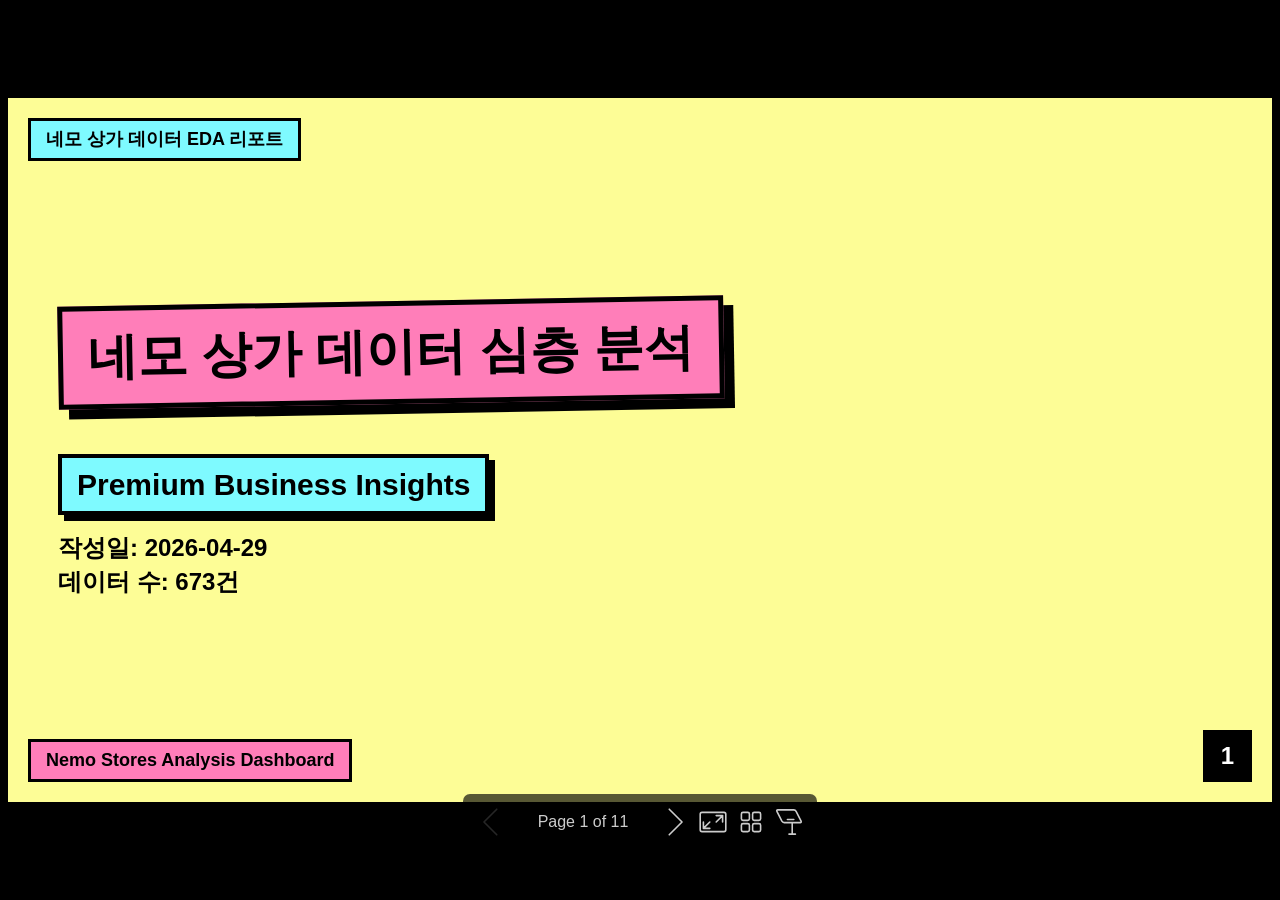
==== commit 7c3131ae: "Design: Final Neo-Brutalism style with forced background" ====
--- a/report/EDA_SLIDES.html
+++ b/report/EDA_SLIDES.html
@@ -1,190 +1,222 @@
-<!DOCTYPE html><html lang="ko-KR"><head><title>네모 상가 데이터 심층 분석</title><meta property="og:title" content="네모 상가 데이터 심층 분석"><meta charset="UTF-8"><meta name="viewport" content="width=device-width,height=device-height,initial-scale=1.0"><meta name="apple-mobile-web-app-capable" content="yes"><meta http-equiv="X-UA-Compatible" content="ie=edge"><meta property="og:type" content="website"><meta name="twitter:card" content="summary"><style>@media screen{body[data-bespoke-view=""] .bespoke-marp-parent>.bespoke-marp-osc>button,body[data-bespoke-view=next] .bespoke-marp-parent>.bespoke-marp-osc>button,body[data-bespoke-view=overview] button.bespoke-marp-overview-close,body[data-bespoke-view=presenter] .bespoke-marp-presenter-container .bespoke-marp-presenter-info-container .bespoke-marp-presenter-info-page-area .bespoke-marp-presenter-info-page,body[data-bespoke-view=presenter] .bespoke-marp-presenter-container .bespoke-marp-presenter-info-container button,body[data-bespoke-view=presenter] .bespoke-marp-presenter-container .bespoke-marp-presenter-note-container button{appearance:none;background-color:initial;border:0;color:inherit;cursor:pointer;font-size:inherit;opacity:.8;outline:none;padding:0;transition:opacity .2s linear;-webkit-tap-highlight-color:transparent}body[data-bespoke-view=""] .bespoke-marp-parent>.bespoke-marp-osc>button:disabled,body[data-bespoke-view=next] .bespoke-marp-parent>.bespoke-marp-osc>button:disabled,body[data-bespoke-view=overview] button.bespoke-marp-overview-close:disabled,body[data-bespoke-view=presenter] .bespoke-marp-presenter-container .bespoke-marp-presenter-info-container .bespoke-marp-presenter-info-page-area .bespoke-marp-presenter-info-page:disabled,body[data-bespoke-view=presenter] .bespoke-marp-presenter-container .bespoke-marp-presenter-info-container button:disabled,body[data-bespoke-view=presenter] .bespoke-marp-presenter-container .bespoke-marp-presenter-note-container button:disabled{cursor:not-allowed;opacity:.15!important}body[data-bespoke-view=""] .bespoke-marp-parent>.bespoke-marp-osc>button:hover,body[data-bespoke-view=next] .bespoke-marp-parent>.bespoke-marp-osc>button:hover,body[data-bespoke-view=overview] button.bespoke-marp-overview-close:hover,body[data-bespoke-view=presenter] .bespoke-marp-presenter-container .bespoke-marp-presenter-info-container .bespoke-marp-presenter-info-page-area .bespoke-marp-presenter-info-page:hover,body[data-bespoke-view=presenter] .bespoke-marp-presenter-container .bespoke-marp-presenter-info-container button:hover,body[data-bespoke-view=presenter] .bespoke-marp-presenter-container .bespoke-marp-presenter-note-container button:hover{opacity:1}body[data-bespoke-view=""] .bespoke-marp-parent>.bespoke-marp-osc>button:hover:active,body[data-bespoke-view=next] .bespoke-marp-parent>.bespoke-marp-osc>button:hover:active,body[data-bespoke-view=overview] button.bespoke-marp-overview-close:hover:active,body[data-bespoke-view=presenter] .bespoke-marp-presenter-container .bespoke-marp-presenter-info-container .bespoke-marp-presenter-info-page-area .bespoke-marp-presenter-info-page:hover:active,body[data-bespoke-view=presenter] .bespoke-marp-presenter-container .bespoke-marp-presenter-info-container button:hover:active,body[data-bespoke-view=presenter] .bespoke-marp-presenter-container .bespoke-marp-presenter-note-container button:hover:active{opacity:.6}body[data-bespoke-view=""] .bespoke-marp-parent>.bespoke-marp-osc>button:hover:not(:disabled),body[data-bespoke-view=next] .bespoke-marp-parent>.bespoke-marp-osc>button:hover:not(:disabled),body[data-bespoke-view=overview] button.bespoke-marp-overview-close:hover:not(:disabled),body[data-bespoke-view=presenter] .bespoke-marp-presenter-container .bespoke-marp-presenter-info-container .bespoke-marp-presenter-info-page-area .bespoke-marp-presenter-info-page:hover:not(:disabled),body[data-bespoke-view=presenter] .bespoke-marp-presenter-container .bespoke-marp-presenter-info-container button:hover:not(:disabled),body[data-bespoke-view=presenter] .bespoke-marp-presenter-container .bespoke-marp-presenter-note-container button:hover:not(:disabled){transition:none}body[data-bespoke-view=""] .bespoke-marp-parent>.bespoke-marp-osc>button[data-bespoke-marp-osc=prev],body[data-bespoke-view=next] .bespoke-marp-parent>.bespoke-marp-osc>button[data-bespoke-marp-osc=prev],body[data-bespoke-view=presenter] .bespoke-marp-presenter-container .bespoke-marp-presenter-info-container button.bespoke-marp-presenter-info-page-prev{background:#0000 url("[data-uri]") no-repeat 50%;background-size:contain;overflow:hidden;text-indent:100%;white-space:nowrap}body[data-bespoke-view=""] .bespoke-marp-parent>.bespoke-marp-osc>button[data-bespoke-marp-osc=next],body[data-bespoke-view=next] .bespoke-marp-parent>.bespoke-marp-osc>button[data-bespoke-marp-osc=next],body[data-bespoke-view=presenter] .bespoke-marp-presenter-container .bespoke-marp-presenter-info-container button.bespoke-marp-presenter-info-page-next{background:#0000 url("[data-uri]") no-repeat 50%;background-size:contain;overflow:hidden;text-indent:100%;white-space:nowrap}body[data-bespoke-view=""] .bespoke-marp-parent>.bespoke-marp-osc>button[data-bespoke-marp-osc=fullscreen],body[data-bespoke-view=next] .bespoke-marp-parent>.bespoke-marp-osc>button[data-bespoke-marp-osc=fullscreen]{background:#0000 url("[data-uri]") no-repeat 50%;background-size:contain;overflow:hidden;text-indent:100%;white-space:nowrap}body[data-bespoke-view=""] .bespoke-marp-parent>.bespoke-marp-osc>button.exit[data-bespoke-marp-osc=fullscreen],body[data-bespoke-view=next] .bespoke-marp-parent>.bespoke-marp-osc>button.exit[data-bespoke-marp-osc=fullscreen]{background-image:url("[data-uri]")}body[data-bespoke-view=""] .bespoke-marp-parent>.bespoke-marp-osc>button[data-bespoke-marp-osc=presenter],body[data-bespoke-view=next] .bespoke-marp-parent>.bespoke-marp-osc>button[data-bespoke-marp-osc=presenter]{background:#0000 url("[data-uri]") no-repeat 50%;background-size:contain;overflow:hidden;text-indent:100%;white-space:nowrap}body[data-bespoke-view=overview] button.bespoke-marp-overview-close,body[data-bespoke-view=presenter] .bespoke-marp-presenter-container .bespoke-marp-presenter-note-container button.bespoke-marp-presenter-note-bigger{background:#0000 url("[data-uri]") no-repeat 50%;background-size:contain;overflow:hidden;text-indent:100%;white-space:nowrap}body[data-bespoke-view=presenter] .bespoke-marp-presenter-container .bespoke-marp-presenter-note-container button.bespoke-marp-presenter-note-smaller{background:#0000 url("[data-uri]") no-repeat 50%;background-size:contain;overflow:hidden;text-indent:100%;white-space:nowrap}body[data-bespoke-view=""] .bespoke-marp-parent>.bespoke-marp-osc>button[data-bespoke-marp-osc=overview],body[data-bespoke-view=next] .bespoke-marp-parent>.bespoke-marp-osc>button[data-bespoke-marp-osc=overview]{background:#0000 url("[data-uri]") no-repeat 50%;background-size:contain;overflow:hidden;text-indent:100%;white-space:nowrap}}@keyframes __bespoke_marp_transition_reduced_outgoing__{0%{opacity:1}to{opacity:0}}@keyframes __bespoke_marp_transition_reduced_incoming__{0%{mix-blend-mode:plus-lighter;opacity:0}to{mix-blend-mode:plus-lighter;opacity:1}}.bespoke-marp-note,.bespoke-marp-osc,.bespoke-progress-parent{display:none;transition:none}@media screen{::view-transition-group(*){animation-duration:var(--marp-bespoke-transition-animation-duration,.5s);animation-timing-function:ease}::view-transition-new(*),::view-transition-old(*){animation-delay:0s;animation-direction:var(--marp-bespoke-transition-animation-direction,normal);animation-duration:var(--marp-bespoke-transition-animation-duration,.5s);animation-fill-mode:both;animation-name:var(--marp-bespoke-transition-animation-name,var(--marp-bespoke-transition-animation-name-fallback,__bespoke_marp_transition_no_animation__));mix-blend-mode:normal}::view-transition-old(*){--marp-bespoke-transition-animation-name-fallback:__bespoke_marp_transition_reduced_outgoing__;animation-timing-function:ease}::view-transition-new(*){--marp-bespoke-transition-animation-name-fallback:__bespoke_marp_transition_reduced_incoming__;animation-timing-function:ease}::view-transition-new(root),::view-transition-old(root){animation-timing-function:linear}::view-transition-new(__bespoke_marp_transition_osc__),::view-transition-old(__bespoke_marp_transition_osc__){animation-duration:0s!important;animation-name:__bespoke_marp_transition_osc__!important}::view-transition-new(__bespoke_marp_transition_osc__){opacity:0!important}.bespoke-marp-transition-warming-up::view-transition-group(*),.bespoke-marp-transition-warming-up::view-transition-new(*),.bespoke-marp-transition-warming-up::view-transition-old(*){animation-play-state:paused!important}body,html{height:100%;margin:0}body{background:#000;overflow:hidden}svg.bespoke-marp-slide{content-visibility:hidden;interactivity:inert;opacity:0;pointer-events:none;z-index:-1}svg.bespoke-marp-slide:not(.bespoke-marp-active) *{view-transition-name:none!important}svg.bespoke-marp-slide.bespoke-marp-active{content-visibility:visible;interactivity:auto;opacity:1;pointer-events:auto;z-index:0}svg.bespoke-marp-slide.bespoke-marp-active.bespoke-marp-active-ready *{animation-name:__bespoke_marp__!important}@supports not (content-visibility:hidden){svg.bespoke-marp-slide[data-bespoke-marp-load=hideable]{display:none}svg.bespoke-marp-slide[data-bespoke-marp-load=hideable].bespoke-marp-active{display:block}}}@media screen and (prefers-reduced-motion:reduce){svg.bespoke-marp-slide *{view-transition-name:none!important}}@media screen{[data-bespoke-marp-fragment=inactive]{visibility:hidden}body[data-bespoke-view=""] .bespoke-marp-parent,body[data-bespoke-view=next] .bespoke-marp-parent{inset:0;position:absolute}body[data-bespoke-view=""] .bespoke-marp-parent>.bespoke-marp-osc,body[data-bespoke-view=next] .bespoke-marp-parent>.bespoke-marp-osc{background:#000000a6;border-radius:7px;bottom:50px;color:#fff;contain:paint;display:block;font-family:Helvetica,Arial,sans-serif;font-size:16px;left:50%;line-height:0;opacity:1;padding:12px;position:absolute;touch-action:manipulation;transform:translateX(-50%);transition:opacity .2s linear;-webkit-user-select:none;user-select:none;view-transition-name:__bespoke_marp_transition_osc__;white-space:nowrap;will-change:transform;z-index:1}body[data-bespoke-view=""] .bespoke-marp-parent>.bespoke-marp-osc>:where(*),body[data-bespoke-view=next] .bespoke-marp-parent>.bespoke-marp-osc>:where(*){margin-left:6px}body[data-bespoke-view=""] .bespoke-marp-parent>.bespoke-marp-osc>:where(*):where(:first-child),body[data-bespoke-view=next] .bespoke-marp-parent>.bespoke-marp-osc>:where(*):where(:first-child){margin-left:0}body[data-bespoke-view=""] .bespoke-marp-parent>.bespoke-marp-osc>span,body[data-bespoke-view=next] .bespoke-marp-parent>.bespoke-marp-osc>span{opacity:.8}body[data-bespoke-view=""] .bespoke-marp-parent>.bespoke-marp-osc>span[data-bespoke-marp-osc=page],body[data-bespoke-view=next] .bespoke-marp-parent>.bespoke-marp-osc>span[data-bespoke-marp-osc=page]{display:inline-block;min-width:140px;text-align:center}body[data-bespoke-view=""] .bespoke-marp-parent>.bespoke-marp-osc>button[data-bespoke-marp-osc=fullscreen],body[data-bespoke-view=""] .bespoke-marp-parent>.bespoke-marp-osc>button[data-bespoke-marp-osc=next],body[data-bespoke-view=""] .bespoke-marp-parent>.bespoke-marp-osc>button[data-bespoke-marp-osc=overview],body[data-bespoke-view=""] .bespoke-marp-parent>.bespoke-marp-osc>button[data-bespoke-marp-osc=presenter],body[data-bespoke-view=""] .bespoke-marp-parent>.bespoke-marp-osc>button[data-bespoke-marp-osc=prev],body[data-bespoke-view=next] .bespoke-marp-parent>.bespoke-marp-osc>button[data-bespoke-marp-osc=fullscreen],body[data-bespoke-view=next] .bespoke-marp-parent>.bespoke-marp-osc>button[data-bespoke-marp-osc=next],body[data-bespoke-view=next] .bespoke-marp-parent>.bespoke-marp-osc>button[data-bespoke-marp-osc=overview],body[data-bespoke-view=next] .bespoke-marp-parent>.bespoke-marp-osc>button[data-bespoke-marp-osc=presenter],body[data-bespoke-view=next] .bespoke-marp-parent>.bespoke-marp-osc>button[data-bespoke-marp-osc=prev]{height:32px;line-height:32px;width:32px}body[data-bespoke-view=""] .bespoke-marp-parent.bespoke-marp-inactive,body[data-bespoke-view=next] .bespoke-marp-parent.bespoke-marp-inactive{cursor:none}body[data-bespoke-view=""] .bespoke-marp-parent.bespoke-marp-inactive>.bespoke-marp-osc,body[data-bespoke-view=next] .bespoke-marp-parent.bespoke-marp-inactive>.bespoke-marp-osc{opacity:0;pointer-events:none}body[data-bespoke-view=""] svg.bespoke-marp-slide,body[data-bespoke-view=next] svg.bespoke-marp-slide{height:100%;left:0;position:absolute;top:0;width:100%}body[data-bespoke-view=""] .bespoke-progress-parent{background:#222;display:flex;height:5px;width:100%}body[data-bespoke-view=""] .bespoke-progress-parent+:where(.bespoke-marp-parent){top:5px}body[data-bespoke-view=""] .bespoke-progress-parent .bespoke-progress-bar{background:#0288d1;flex:0 0 0;transition:flex-basis .2s cubic-bezier(0,1,1,1)}body[data-bespoke-view=next]{background:#0000}body[data-bespoke-view=presenter]{background:#161616}body[data-bespoke-view=presenter] .bespoke-marp-presenter-container{display:grid;font-family:Helvetica,Arial,sans-serif;grid-template:"current dragbar next" minmax(140px,1fr) "current dragbar note" 2fr "info    dragbar note" 3em;grid-template-columns:minmax(3px,var(--bespoke-marp-presenter-split-ratio,66%)) 0 minmax(3px,1fr);height:100%;left:0;position:absolute;top:0;width:100%}body[data-bespoke-view=presenter] .bespoke-marp-presenter-container :where(.bespoke-marp-parent){grid-area:current;overflow:hidden;position:relative}body[data-bespoke-view=presenter] .bespoke-marp-presenter-container :where(.bespoke-marp-parent) :where(svg.bespoke-marp-slide){height:calc(100% - 40px);left:20px;pointer-events:none;position:absolute;top:20px;-webkit-user-select:none;user-select:none;width:calc(100% - 40px)}body[data-bespoke-view=presenter] .bespoke-marp-presenter-container :where(.bespoke-marp-parent) :where(svg.bespoke-marp-slide).bespoke-marp-active{filter:drop-shadow(0 3px 10px rgba(0,0,0,.5))}body[data-bespoke-view=presenter] .bespoke-marp-presenter-container .bespoke-marp-presenter-dragbar-container{background:#0288d1;cursor:col-resize;grid-area:dragbar;margin-left:-3px;opacity:0;position:relative;transition:opacity .4s linear .1s;width:6px;z-index:10}body[data-bespoke-view=presenter] .bespoke-marp-presenter-container .bespoke-marp-presenter-dragbar-container:hover{opacity:1}body[data-bespoke-view=presenter] .bespoke-marp-presenter-container .bespoke-marp-presenter-dragbar-container.active{opacity:1;transition-delay:0s}body[data-bespoke-view=presenter] .bespoke-marp-presenter-container .bespoke-marp-presenter-next-container{background:#222;cursor:pointer;display:none;grid-area:next;overflow:hidden;position:relative}body[data-bespoke-view=presenter] .bespoke-marp-presenter-container .bespoke-marp-presenter-next-container.active{display:block}body[data-bespoke-view=presenter] .bespoke-marp-presenter-container .bespoke-marp-presenter-next-container iframe.bespoke-marp-presenter-next{background:#0000;border:0;display:block;filter:drop-shadow(0 3px 10px rgba(0,0,0,.5));height:calc(100% - 40px);left:20px;pointer-events:none;position:absolute;interactivity:inert;top:20px;-webkit-user-select:none;user-select:none;width:calc(100% - 40px)}body[data-bespoke-view=presenter] .bespoke-marp-presenter-container .bespoke-marp-presenter-note-container{background:#222;color:#eee;grid-area:note;position:relative;z-index:1}body[data-bespoke-view=presenter] .bespoke-marp-presenter-container .bespoke-marp-presenter-note-container button{height:1.5em;line-height:1.5em;width:1.5em}body[data-bespoke-view=presenter] .bespoke-marp-presenter-container .bespoke-marp-presenter-note-container .bespoke-marp-presenter-note-wrapper{display:block;inset:0;position:absolute}body[data-bespoke-view=presenter] .bespoke-marp-presenter-container .bespoke-marp-presenter-note-container .bespoke-marp-presenter-note-buttons{background:#000000a6;border-radius:4px;bottom:0;display:flex;gap:4px;margin:12px;opacity:0;padding:6px;pointer-events:none;position:absolute;right:0;transition:opacity .2s linear}body[data-bespoke-view=presenter] .bespoke-marp-presenter-container .bespoke-marp-presenter-note-container .bespoke-marp-presenter-note-buttons:focus-within,body[data-bespoke-view=presenter] .bespoke-marp-presenter-container .bespoke-marp-presenter-note-container .bespoke-marp-presenter-note-wrapper:focus-within+.bespoke-marp-presenter-note-buttons,body[data-bespoke-view=presenter] .bespoke-marp-presenter-container .bespoke-marp-presenter-note-container:hover .bespoke-marp-presenter-note-buttons{opacity:1;pointer-events:auto}body[data-bespoke-view=presenter] .bespoke-marp-presenter-container .bespoke-marp-presenter-note-container .bespoke-marp-note{box-sizing:border-box;font-size:calc(1.1em*var(--bespoke-marp-note-font-scale, 1));height:calc(100% - 40px);margin:20px;overflow:auto;padding-right:3px;white-space:pre-wrap;width:calc(100% - 40px);word-wrap:break-word;scrollbar-color:#eeeeee80 #0000;scrollbar-width:thin}body[data-bespoke-view=presenter] .bespoke-marp-presenter-container .bespoke-marp-presenter-note-container .bespoke-marp-note::-webkit-scrollbar{width:6px}body[data-bespoke-view=presenter] .bespoke-marp-presenter-container .bespoke-marp-presenter-note-container .bespoke-marp-note::-webkit-scrollbar-track{background:#0000}body[data-bespoke-view=presenter] .bespoke-marp-presenter-container .bespoke-marp-presenter-note-container .bespoke-marp-note::-webkit-scrollbar-thumb{background:#eeeeee80;border-radius:6px}body[data-bespoke-view=presenter] .bespoke-marp-presenter-container .bespoke-marp-presenter-note-container .bespoke-marp-note:empty{pointer-events:none}body[data-bespoke-view=presenter] .bespoke-marp-presenter-container .bespoke-marp-presenter-note-container .bespoke-marp-note.active{display:block}body[data-bespoke-view=presenter] .bespoke-marp-presenter-container .bespoke-marp-presenter-note-container .bespoke-marp-note p:first-child{margin-top:0}body[data-bespoke-view=presenter] .bespoke-marp-presenter-container .bespoke-marp-presenter-note-container .bespoke-marp-note p:last-child{margin-bottom:0}body[data-bespoke-view=presenter] .bespoke-marp-presenter-container .bespoke-marp-presenter-info-container{align-items:center;box-sizing:border-box;color:#eee;display:flex;flex-wrap:nowrap;grid-area:info;justify-content:center;overflow:hidden;padding:0 10px}body[data-bespoke-view=presenter] .bespoke-marp-presenter-container .bespoke-marp-presenter-info-container .bespoke-marp-presenter-info-page-area,body[data-bespoke-view=presenter] .bespoke-marp-presenter-container .bespoke-marp-presenter-info-container .bespoke-marp-presenter-info-time,body[data-bespoke-view=presenter] .bespoke-marp-presenter-container .bespoke-marp-presenter-info-container .bespoke-marp-presenter-info-timer{box-sizing:border-box;display:block;padding:0 10px;white-space:nowrap;width:100%}body[data-bespoke-view=presenter] .bespoke-marp-presenter-container .bespoke-marp-presenter-info-container button{height:1.5em;line-height:1.5em;width:1.5em}body[data-bespoke-view=presenter] .bespoke-marp-presenter-container .bespoke-marp-presenter-info-container .bespoke-marp-presenter-info-page-area{order:2;text-align:center}body[data-bespoke-view=presenter] .bespoke-marp-presenter-container .bespoke-marp-presenter-info-container .bespoke-marp-presenter-info-page-area .bespoke-marp-presenter-info-page{display:inline-block;min-width:120px;text-align:center}body[data-bespoke-view=presenter] .bespoke-marp-presenter-container .bespoke-marp-presenter-info-container .bespoke-marp-presenter-info-time{color:#999;order:1;text-align:left}body[data-bespoke-view=presenter] .bespoke-marp-presenter-container .bespoke-marp-presenter-info-container .bespoke-marp-presenter-info-timer{color:#999;order:3;text-align:right}body[data-bespoke-view=presenter] .bespoke-marp-presenter-container .bespoke-marp-presenter-info-container .bespoke-marp-presenter-info-timer:hover{cursor:pointer}body[data-bespoke-view=overview]{background:#161616;overflow:auto}body[data-bespoke-view=overview] [data-bespoke-marp-fragment=inactive]{visibility:visible}body[data-bespoke-view=overview] .bespoke-marp-overview-header{backdrop-filter:blur(4px);background:#222222d9;box-shadow:0 3px 10px #00000080;box-sizing:border-box;display:flex;height:48px;inset:0 0 auto;justify-content:flex-end;padding:10px;position:fixed;z-index:1}body[data-bespoke-view=overview] button.bespoke-marp-overview-close{height:28px;line-height:28px;transform:rotate(45deg);width:28px}body[data-bespoke-view=overview] .bespoke-marp-parent{display:grid;gap:40px;grid-template-columns:repeat(auto-fit,minmax(0,240px));justify-content:space-around;padding:30px}body[data-bespoke-view=overview] .bespoke-marp-parent svg.bespoke-marp-slide{--bov-selected:#0000;--bov-focus:#161616;--bov-focus-outline:#0000;background-image:conic-gradient(#161616 0 0),conic-gradient(var(--bov-focus) 0 0),conic-gradient(var(--bov-focus-outline) 0 0),conic-gradient(var(--bov-selected) 0 0);background-position:5px 5px,3px 3px,2px 2px,0 0;background-repeat:no-repeat;background-size:calc(100% - 10px) calc(100% - 10px),calc(100% - 6px) calc(100% - 6px),calc(100% - 4px) calc(100% - 4px),100% 100%;content-visibility:visible;cursor:pointer;filter:drop-shadow(0 3px 10px rgba(0,0,0,.5));margin:-6px;padding:6px;interactivity:auto;opacity:1;outline:0;pointer-events:auto;scroll-margin-block:30px;width:100%;z-index:0}body[data-bespoke-view=overview] .bespoke-marp-parent svg.bespoke-marp-slide *,body[data-bespoke-view=overview] .bespoke-marp-parent svg.bespoke-marp-slide.bespoke-marp-active *{pointer-events:none;interactivity:inert}body[data-bespoke-view=overview] .bespoke-marp-parent svg.bespoke-marp-slide:active,body[data-bespoke-view=overview] .bespoke-marp-parent svg.bespoke-marp-slide:focus-visible,body[data-bespoke-view=overview] .bespoke-marp-parent svg.bespoke-marp-slide:hover{--bov-focus-outline:#161616}body[data-bespoke-view=overview] .bespoke-marp-parent svg.bespoke-marp-slide:focus-visible,body[data-bespoke-view=overview] .bespoke-marp-parent svg.bespoke-marp-slide:hover{--bov-focus:#999}body[data-bespoke-view=overview] .bespoke-marp-parent svg.bespoke-marp-slide:active{--bov-focus:#eee}body[data-bespoke-view=overview] .bespoke-marp-parent svg.bespoke-marp-slide.bespoke-marp-active{--bov-selected:#0288d1}body[data-bespoke-view=overview]:has(.bespoke-marp-overview-header) .bespoke-marp-parent{padding-top:78px}body[data-bespoke-view=overview]:has(.bespoke-marp-overview-header) .bespoke-marp-parent svg.bespoke-marp-slide{scroll-margin-top:78px}.bespoke-marp-overview{background:#000000a6;inset:0;opacity:0;pointer-events:none;position:fixed;transition:opacity .1s ease;z-index:10}.bespoke-marp-overview iframe{background:#222;border:0;display:block;height:100%;left:0;position:absolute;top:0;width:100%}.bespoke-marp-overview[data-open="1"]{opacity:1;pointer-events:auto}}@media print{.bespoke-marp-overview,.bespoke-marp-presenter-info-container,.bespoke-marp-presenter-next-container,.bespoke-marp-presenter-note-container{display:none}}</style><style>@charset "UTF-8";@import "https://fonts.bunny.net/css?family=Lato:400,900|Roboto+Mono:400,700&display=swap";div#\:\$p > svg > foreignObject > section{width:1280px;height:720px;box-sizing:border-box;overflow:hidden;position:relative;scroll-snap-align:center center;-webkit-text-size-adjust:100%;text-size-adjust:100%}div#\:\$p > svg > foreignObject > section::after{bottom:0;content:attr(data-marpit-pagination);padding:inherit;pointer-events:none;position:absolute;right:0}div#\:\$p > svg > foreignObject > section:not([data-marpit-pagination])::after{display:none}div#\:\$p > svg > foreignObject > section :is(h1, marp-h1){font-size:2em;margin-block:0.67em}div#\:\$p > svg > foreignObject > section video::-webkit-media-controls{will-change:transform}@page {size:1280px 720px;margin:0}@media print{html, body{background-color:#fff;margin:0;page-break-inside:avoid;break-inside:avoid-page}div#\:\$p > svg > foreignObject > section{page-break-before:always;break-before:page}div#\:\$p > svg > foreignObject > section, div#\:\$p > svg > foreignObject > section *{-webkit-print-color-adjust:exact!important;animation-delay:0s!important;animation-duration:0s!important;color-adjust:exact!important;print-color-adjust:exact!important;transition:none!important}div#\:\$p > svg[data-marpit-svg]{display:block;height:100vh;width:100vw}}div#\:\$p > svg > foreignObject > :where(section){container-type:size}div#\:\$p > svg > foreignObject > section img[data-marp-twemoji]{background:transparent;height:1em;margin:0 .05em 0 .1em;vertical-align:-.1em;width:1em}/*!
- * Marp / Marpit Gaia theme.
+<!DOCTYPE html><html lang="ko-KR"><head><title>네모 상가 데이터 심층 분석</title><meta property="og:title" content="네모 상가 데이터 심층 분석"><meta charset="UTF-8"><meta name="viewport" content="width=device-width,height=device-height,initial-scale=1.0"><meta name="apple-mobile-web-app-capable" content="yes"><meta http-equiv="X-UA-Compatible" content="ie=edge"><meta property="og:type" content="website"><meta name="twitter:card" content="summary"><style>@media screen{body[data-bespoke-view=""] .bespoke-marp-parent>.bespoke-marp-osc>button,body[data-bespoke-view=next] .bespoke-marp-parent>.bespoke-marp-osc>button,body[data-bespoke-view=overview] button.bespoke-marp-overview-close,body[data-bespoke-view=presenter] .bespoke-marp-presenter-container .bespoke-marp-presenter-info-container .bespoke-marp-presenter-info-page-area .bespoke-marp-presenter-info-page,body[data-bespoke-view=presenter] .bespoke-marp-presenter-container .bespoke-marp-presenter-info-container button,body[data-bespoke-view=presenter] .bespoke-marp-presenter-container .bespoke-marp-presenter-note-container button{appearance:none;background-color:initial;border:0;color:inherit;cursor:pointer;font-size:inherit;opacity:.8;outline:none;padding:0;transition:opacity .2s linear;-webkit-tap-highlight-color:transparent}body[data-bespoke-view=""] .bespoke-marp-parent>.bespoke-marp-osc>button:disabled,body[data-bespoke-view=next] .bespoke-marp-parent>.bespoke-marp-osc>button:disabled,body[data-bespoke-view=overview] button.bespoke-marp-overview-close:disabled,body[data-bespoke-view=presenter] .bespoke-marp-presenter-container .bespoke-marp-presenter-info-container .bespoke-marp-presenter-info-page-area .bespoke-marp-presenter-info-page:disabled,body[data-bespoke-view=presenter] .bespoke-marp-presenter-container .bespoke-marp-presenter-info-container button:disabled,body[data-bespoke-view=presenter] .bespoke-marp-presenter-container .bespoke-marp-presenter-note-container button:disabled{cursor:not-allowed;opacity:.15!important}body[data-bespoke-view=""] .bespoke-marp-parent>.bespoke-marp-osc>button:hover,body[data-bespoke-view=next] .bespoke-marp-parent>.bespoke-marp-osc>button:hover,body[data-bespoke-view=overview] button.bespoke-marp-overview-close:hover,body[data-bespoke-view=presenter] .bespoke-marp-presenter-container .bespoke-marp-presenter-info-container .bespoke-marp-presenter-info-page-area .bespoke-marp-presenter-info-page:hover,body[data-bespoke-view=presenter] .bespoke-marp-presenter-container .bespoke-marp-presenter-info-container button:hover,body[data-bespoke-view=presenter] .bespoke-marp-presenter-container .bespoke-marp-presenter-note-container button:hover{opacity:1}body[data-bespoke-view=""] .bespoke-marp-parent>.bespoke-marp-osc>button:hover:active,body[data-bespoke-view=next] .bespoke-marp-parent>.bespoke-marp-osc>button:hover:active,body[data-bespoke-view=overview] button.bespoke-marp-overview-close:hover:active,body[data-bespoke-view=presenter] .bespoke-marp-presenter-container .bespoke-marp-presenter-info-container .bespoke-marp-presenter-info-page-area .bespoke-marp-presenter-info-page:hover:active,body[data-bespoke-view=presenter] .bespoke-marp-presenter-container .bespoke-marp-presenter-info-container button:hover:active,body[data-bespoke-view=presenter] .bespoke-marp-presenter-container .bespoke-marp-presenter-note-container button:hover:active{opacity:.6}body[data-bespoke-view=""] .bespoke-marp-parent>.bespoke-marp-osc>button:hover:not(:disabled),body[data-bespoke-view=next] .bespoke-marp-parent>.bespoke-marp-osc>button:hover:not(:disabled),body[data-bespoke-view=overview] button.bespoke-marp-overview-close:hover:not(:disabled),body[data-bespoke-view=presenter] .bespoke-marp-presenter-container .bespoke-marp-presenter-info-container .bespoke-marp-presenter-info-page-area .bespoke-marp-presenter-info-page:hover:not(:disabled),body[data-bespoke-view=presenter] .bespoke-marp-presenter-container .bespoke-marp-presenter-info-container button:hover:not(:disabled),body[data-bespoke-view=presenter] .bespoke-marp-presenter-container .bespoke-marp-presenter-note-container button:hover:not(:disabled){transition:none}body[data-bespoke-view=""] .bespoke-marp-parent>.bespoke-marp-osc>button[data-bespoke-marp-osc=prev],body[data-bespoke-view=next] .bespoke-marp-parent>.bespoke-marp-osc>button[data-bespoke-marp-osc=prev],body[data-bespoke-view=presenter] .bespoke-marp-presenter-container .bespoke-marp-presenter-info-container button.bespoke-marp-presenter-info-page-prev{background:#0000 url("[data-uri]") no-repeat 50%;background-size:contain;overflow:hidden;text-indent:100%;white-space:nowrap}body[data-bespoke-view=""] .bespoke-marp-parent>.bespoke-marp-osc>button[data-bespoke-marp-osc=next],body[data-bespoke-view=next] .bespoke-marp-parent>.bespoke-marp-osc>button[data-bespoke-marp-osc=next],body[data-bespoke-view=presenter] .bespoke-marp-presenter-container .bespoke-marp-presenter-info-container button.bespoke-marp-presenter-info-page-next{background:#0000 url("[data-uri]") no-repeat 50%;background-size:contain;overflow:hidden;text-indent:100%;white-space:nowrap}body[data-bespoke-view=""] .bespoke-marp-parent>.bespoke-marp-osc>button[data-bespoke-marp-osc=fullscreen],body[data-bespoke-view=next] .bespoke-marp-parent>.bespoke-marp-osc>button[data-bespoke-marp-osc=fullscreen]{background:#0000 url("[data-uri]") no-repeat 50%;background-size:contain;overflow:hidden;text-indent:100%;white-space:nowrap}body[data-bespoke-view=""] .bespoke-marp-parent>.bespoke-marp-osc>button.exit[data-bespoke-marp-osc=fullscreen],body[data-bespoke-view=next] .bespoke-marp-parent>.bespoke-marp-osc>button.exit[data-bespoke-marp-osc=fullscreen]{background-image:url("[data-uri]")}body[data-bespoke-view=""] .bespoke-marp-parent>.bespoke-marp-osc>button[data-bespoke-marp-osc=presenter],body[data-bespoke-view=next] .bespoke-marp-parent>.bespoke-marp-osc>button[data-bespoke-marp-osc=presenter]{background:#0000 url("[data-uri]") no-repeat 50%;background-size:contain;overflow:hidden;text-indent:100%;white-space:nowrap}body[data-bespoke-view=overview] button.bespoke-marp-overview-close,body[data-bespoke-view=presenter] .bespoke-marp-presenter-container .bespoke-marp-presenter-note-container button.bespoke-marp-presenter-note-bigger{background:#0000 url("[data-uri]") no-repeat 50%;background-size:contain;overflow:hidden;text-indent:100%;white-space:nowrap}body[data-bespoke-view=presenter] .bespoke-marp-presenter-container .bespoke-marp-presenter-note-container button.bespoke-marp-presenter-note-smaller{background:#0000 url("[data-uri]") no-repeat 50%;background-size:contain;overflow:hidden;text-indent:100%;white-space:nowrap}body[data-bespoke-view=""] .bespoke-marp-parent>.bespoke-marp-osc>button[data-bespoke-marp-osc=overview],body[data-bespoke-view=next] .bespoke-marp-parent>.bespoke-marp-osc>button[data-bespoke-marp-osc=overview]{background:#0000 url("[data-uri]") no-repeat 50%;background-size:contain;overflow:hidden;text-indent:100%;white-space:nowrap}}@keyframes __bespoke_marp_transition_reduced_outgoing__{0%{opacity:1}to{opacity:0}}@keyframes __bespoke_marp_transition_reduced_incoming__{0%{mix-blend-mode:plus-lighter;opacity:0}to{mix-blend-mode:plus-lighter;opacity:1}}.bespoke-marp-note,.bespoke-marp-osc,.bespoke-progress-parent{display:none;transition:none}@media screen{::view-transition-group(*){animation-duration:var(--marp-bespoke-transition-animation-duration,.5s);animation-timing-function:ease}::view-transition-new(*),::view-transition-old(*){animation-delay:0s;animation-direction:var(--marp-bespoke-transition-animation-direction,normal);animation-duration:var(--marp-bespoke-transition-animation-duration,.5s);animation-fill-mode:both;animation-name:var(--marp-bespoke-transition-animation-name,var(--marp-bespoke-transition-animation-name-fallback,__bespoke_marp_transition_no_animation__));mix-blend-mode:normal}::view-transition-old(*){--marp-bespoke-transition-animation-name-fallback:__bespoke_marp_transition_reduced_outgoing__;animation-timing-function:ease}::view-transition-new(*){--marp-bespoke-transition-animation-name-fallback:__bespoke_marp_transition_reduced_incoming__;animation-timing-function:ease}::view-transition-new(root),::view-transition-old(root){animation-timing-function:linear}::view-transition-new(__bespoke_marp_transition_osc__),::view-transition-old(__bespoke_marp_transition_osc__){animation-duration:0s!important;animation-name:__bespoke_marp_transition_osc__!important}::view-transition-new(__bespoke_marp_transition_osc__){opacity:0!important}.bespoke-marp-transition-warming-up::view-transition-group(*),.bespoke-marp-transition-warming-up::view-transition-new(*),.bespoke-marp-transition-warming-up::view-transition-old(*){animation-play-state:paused!important}body,html{height:100%;margin:0}body{background:#000;overflow:hidden}svg.bespoke-marp-slide{content-visibility:hidden;interactivity:inert;opacity:0;pointer-events:none;z-index:-1}svg.bespoke-marp-slide:not(.bespoke-marp-active) *{view-transition-name:none!important}svg.bespoke-marp-slide.bespoke-marp-active{content-visibility:visible;interactivity:auto;opacity:1;pointer-events:auto;z-index:0}svg.bespoke-marp-slide.bespoke-marp-active.bespoke-marp-active-ready *{animation-name:__bespoke_marp__!important}@supports not (content-visibility:hidden){svg.bespoke-marp-slide[data-bespoke-marp-load=hideable]{display:none}svg.bespoke-marp-slide[data-bespoke-marp-load=hideable].bespoke-marp-active{display:block}}}@media screen and (prefers-reduced-motion:reduce){svg.bespoke-marp-slide *{view-transition-name:none!important}}@media screen{[data-bespoke-marp-fragment=inactive]{visibility:hidden}body[data-bespoke-view=""] .bespoke-marp-parent,body[data-bespoke-view=next] .bespoke-marp-parent{inset:0;position:absolute}body[data-bespoke-view=""] .bespoke-marp-parent>.bespoke-marp-osc,body[data-bespoke-view=next] .bespoke-marp-parent>.bespoke-marp-osc{background:#000000a6;border-radius:7px;bottom:50px;color:#fff;contain:paint;display:block;font-family:Helvetica,Arial,sans-serif;font-size:16px;left:50%;line-height:0;opacity:1;padding:12px;position:absolute;touch-action:manipulation;transform:translateX(-50%);transition:opacity .2s linear;-webkit-user-select:none;user-select:none;view-transition-name:__bespoke_marp_transition_osc__;white-space:nowrap;will-change:transform;z-index:1}body[data-bespoke-view=""] .bespoke-marp-parent>.bespoke-marp-osc>:where(*),body[data-bespoke-view=next] .bespoke-marp-parent>.bespoke-marp-osc>:where(*){margin-left:6px}body[data-bespoke-view=""] .bespoke-marp-parent>.bespoke-marp-osc>:where(*):where(:first-child),body[data-bespoke-view=next] .bespoke-marp-parent>.bespoke-marp-osc>:where(*):where(:first-child){margin-left:0}body[data-bespoke-view=""] .bespoke-marp-parent>.bespoke-marp-osc>span,body[data-bespoke-view=next] .bespoke-marp-parent>.bespoke-marp-osc>span{opacity:.8}body[data-bespoke-view=""] .bespoke-marp-parent>.bespoke-marp-osc>span[data-bespoke-marp-osc=page],body[data-bespoke-view=next] .bespoke-marp-parent>.bespoke-marp-osc>span[data-bespoke-marp-osc=page]{display:inline-block;min-width:140px;text-align:center}body[data-bespoke-view=""] .bespoke-marp-parent>.bespoke-marp-osc>button[data-bespoke-marp-osc=fullscreen],body[data-bespoke-view=""] .bespoke-marp-parent>.bespoke-marp-osc>button[data-bespoke-marp-osc=next],body[data-bespoke-view=""] .bespoke-marp-parent>.bespoke-marp-osc>button[data-bespoke-marp-osc=overview],body[data-bespoke-view=""] .bespoke-marp-parent>.bespoke-marp-osc>button[data-bespoke-marp-osc=presenter],body[data-bespoke-view=""] .bespoke-marp-parent>.bespoke-marp-osc>button[data-bespoke-marp-osc=prev],body[data-bespoke-view=next] .bespoke-marp-parent>.bespoke-marp-osc>button[data-bespoke-marp-osc=fullscreen],body[data-bespoke-view=next] .bespoke-marp-parent>.bespoke-marp-osc>button[data-bespoke-marp-osc=next],body[data-bespoke-view=next] .bespoke-marp-parent>.bespoke-marp-osc>button[data-bespoke-marp-osc=overview],body[data-bespoke-view=next] .bespoke-marp-parent>.bespoke-marp-osc>button[data-bespoke-marp-osc=presenter],body[data-bespoke-view=next] .bespoke-marp-parent>.bespoke-marp-osc>button[data-bespoke-marp-osc=prev]{height:32px;line-height:32px;width:32px}body[data-bespoke-view=""] .bespoke-marp-parent.bespoke-marp-inactive,body[data-bespoke-view=next] .bespoke-marp-parent.bespoke-marp-inactive{cursor:none}body[data-bespoke-view=""] .bespoke-marp-parent.bespoke-marp-inactive>.bespoke-marp-osc,body[data-bespoke-view=next] .bespoke-marp-parent.bespoke-marp-inactive>.bespoke-marp-osc{opacity:0;pointer-events:none}body[data-bespoke-view=""] svg.bespoke-marp-slide,body[data-bespoke-view=next] svg.bespoke-marp-slide{height:100%;left:0;position:absolute;top:0;width:100%}body[data-bespoke-view=""] .bespoke-progress-parent{background:#222;display:flex;height:5px;width:100%}body[data-bespoke-view=""] .bespoke-progress-parent+:where(.bespoke-marp-parent){top:5px}body[data-bespoke-view=""] .bespoke-progress-parent .bespoke-progress-bar{background:#0288d1;flex:0 0 0;transition:flex-basis .2s cubic-bezier(0,1,1,1)}body[data-bespoke-view=next]{background:#0000}body[data-bespoke-view=presenter]{background:#161616}body[data-bespoke-view=presenter] .bespoke-marp-presenter-container{display:grid;font-family:Helvetica,Arial,sans-serif;grid-template:"current dragbar next" minmax(140px,1fr) "current dragbar note" 2fr "info    dragbar note" 3em;grid-template-columns:minmax(3px,var(--bespoke-marp-presenter-split-ratio,66%)) 0 minmax(3px,1fr);height:100%;left:0;position:absolute;top:0;width:100%}body[data-bespoke-view=presenter] .bespoke-marp-presenter-container :where(.bespoke-marp-parent){grid-area:current;overflow:hidden;position:relative}body[data-bespoke-view=presenter] .bespoke-marp-presenter-container :where(.bespoke-marp-parent) :where(svg.bespoke-marp-slide){height:calc(100% - 40px);left:20px;pointer-events:none;position:absolute;top:20px;-webkit-user-select:none;user-select:none;width:calc(100% - 40px)}body[data-bespoke-view=presenter] .bespoke-marp-presenter-container :where(.bespoke-marp-parent) :where(svg.bespoke-marp-slide).bespoke-marp-active{filter:drop-shadow(0 3px 10px rgba(0,0,0,.5))}body[data-bespoke-view=presenter] .bespoke-marp-presenter-container .bespoke-marp-presenter-dragbar-container{background:#0288d1;cursor:col-resize;grid-area:dragbar;margin-left:-3px;opacity:0;position:relative;transition:opacity .4s linear .1s;width:6px;z-index:10}body[data-bespoke-view=presenter] .bespoke-marp-presenter-container .bespoke-marp-presenter-dragbar-container:hover{opacity:1}body[data-bespoke-view=presenter] .bespoke-marp-presenter-container .bespoke-marp-presenter-dragbar-container.active{opacity:1;transition-delay:0s}body[data-bespoke-view=presenter] .bespoke-marp-presenter-container .bespoke-marp-presenter-next-container{background:#222;cursor:pointer;display:none;grid-area:next;overflow:hidden;position:relative}body[data-bespoke-view=presenter] .bespoke-marp-presenter-container .bespoke-marp-presenter-next-container.active{display:block}body[data-bespoke-view=presenter] .bespoke-marp-presenter-container .bespoke-marp-presenter-next-container iframe.bespoke-marp-presenter-next{background:#0000;border:0;display:block;filter:drop-shadow(0 3px 10px rgba(0,0,0,.5));height:calc(100% - 40px);left:20px;pointer-events:none;position:absolute;interactivity:inert;top:20px;-webkit-user-select:none;user-select:none;width:calc(100% - 40px)}body[data-bespoke-view=presenter] .bespoke-marp-presenter-container .bespoke-marp-presenter-note-container{background:#222;color:#eee;grid-area:note;position:relative;z-index:1}body[data-bespoke-view=presenter] .bespoke-marp-presenter-container .bespoke-marp-presenter-note-container button{height:1.5em;line-height:1.5em;width:1.5em}body[data-bespoke-view=presenter] .bespoke-marp-presenter-container .bespoke-marp-presenter-note-container .bespoke-marp-presenter-note-wrapper{display:block;inset:0;position:absolute}body[data-bespoke-view=presenter] .bespoke-marp-presenter-container .bespoke-marp-presenter-note-container .bespoke-marp-presenter-note-buttons{background:#000000a6;border-radius:4px;bottom:0;display:flex;gap:4px;margin:12px;opacity:0;padding:6px;pointer-events:none;position:absolute;right:0;transition:opacity .2s linear}body[data-bespoke-view=presenter] .bespoke-marp-presenter-container .bespoke-marp-presenter-note-container .bespoke-marp-presenter-note-buttons:focus-within,body[data-bespoke-view=presenter] .bespoke-marp-presenter-container .bespoke-marp-presenter-note-container .bespoke-marp-presenter-note-wrapper:focus-within+.bespoke-marp-presenter-note-buttons,body[data-bespoke-view=presenter] .bespoke-marp-presenter-container .bespoke-marp-presenter-note-container:hover .bespoke-marp-presenter-note-buttons{opacity:1;pointer-events:auto}body[data-bespoke-view=presenter] .bespoke-marp-presenter-container .bespoke-marp-presenter-note-container .bespoke-marp-note{box-sizing:border-box;font-size:calc(1.1em*var(--bespoke-marp-note-font-scale, 1));height:calc(100% - 40px);margin:20px;overflow:auto;padding-right:3px;white-space:pre-wrap;width:calc(100% - 40px);word-wrap:break-word;scrollbar-color:#eeeeee80 #0000;scrollbar-width:thin}body[data-bespoke-view=presenter] .bespoke-marp-presenter-container .bespoke-marp-presenter-note-container .bespoke-marp-note::-webkit-scrollbar{width:6px}body[data-bespoke-view=presenter] .bespoke-marp-presenter-container .bespoke-marp-presenter-note-container .bespoke-marp-note::-webkit-scrollbar-track{background:#0000}body[data-bespoke-view=presenter] .bespoke-marp-presenter-container .bespoke-marp-presenter-note-container .bespoke-marp-note::-webkit-scrollbar-thumb{background:#eeeeee80;border-radius:6px}body[data-bespoke-view=presenter] .bespoke-marp-presenter-container .bespoke-marp-presenter-note-container .bespoke-marp-note:empty{pointer-events:none}body[data-bespoke-view=presenter] .bespoke-marp-presenter-container .bespoke-marp-presenter-note-container .bespoke-marp-note.active{display:block}body[data-bespoke-view=presenter] .bespoke-marp-presenter-container .bespoke-marp-presenter-note-container .bespoke-marp-note p:first-child{margin-top:0}body[data-bespoke-view=presenter] .bespoke-marp-presenter-container .bespoke-marp-presenter-note-container .bespoke-marp-note p:last-child{margin-bottom:0}body[data-bespoke-view=presenter] .bespoke-marp-presenter-container .bespoke-marp-presenter-info-container{align-items:center;box-sizing:border-box;color:#eee;display:flex;flex-wrap:nowrap;grid-area:info;justify-content:center;overflow:hidden;padding:0 10px}body[data-bespoke-view=presenter] .bespoke-marp-presenter-container .bespoke-marp-presenter-info-container .bespoke-marp-presenter-info-page-area,body[data-bespoke-view=presenter] .bespoke-marp-presenter-container .bespoke-marp-presenter-info-container .bespoke-marp-presenter-info-time,body[data-bespoke-view=presenter] .bespoke-marp-presenter-container .bespoke-marp-presenter-info-container .bespoke-marp-presenter-info-timer{box-sizing:border-box;display:block;padding:0 10px;white-space:nowrap;width:100%}body[data-bespoke-view=presenter] .bespoke-marp-presenter-container .bespoke-marp-presenter-info-container button{height:1.5em;line-height:1.5em;width:1.5em}body[data-bespoke-view=presenter] .bespoke-marp-presenter-container .bespoke-marp-presenter-info-container .bespoke-marp-presenter-info-page-area{order:2;text-align:center}body[data-bespoke-view=presenter] .bespoke-marp-presenter-container .bespoke-marp-presenter-info-container .bespoke-marp-presenter-info-page-area .bespoke-marp-presenter-info-page{display:inline-block;min-width:120px;text-align:center}body[data-bespoke-view=presenter] .bespoke-marp-presenter-container .bespoke-marp-presenter-info-container .bespoke-marp-presenter-info-time{color:#999;order:1;text-align:left}body[data-bespoke-view=presenter] .bespoke-marp-presenter-container .bespoke-marp-presenter-info-container .bespoke-marp-presenter-info-timer{color:#999;order:3;text-align:right}body[data-bespoke-view=presenter] .bespoke-marp-presenter-container .bespoke-marp-presenter-info-container .bespoke-marp-presenter-info-timer:hover{cursor:pointer}body[data-bespoke-view=overview]{background:#161616;overflow:auto}body[data-bespoke-view=overview] [data-bespoke-marp-fragment=inactive]{visibility:visible}body[data-bespoke-view=overview] .bespoke-marp-overview-header{backdrop-filter:blur(4px);background:#222222d9;box-shadow:0 3px 10px #00000080;box-sizing:border-box;display:flex;height:48px;inset:0 0 auto;justify-content:flex-end;padding:10px;position:fixed;z-index:1}body[data-bespoke-view=overview] button.bespoke-marp-overview-close{height:28px;line-height:28px;transform:rotate(45deg);width:28px}body[data-bespoke-view=overview] .bespoke-marp-parent{display:grid;gap:40px;grid-template-columns:repeat(auto-fit,minmax(0,240px));justify-content:space-around;padding:30px}body[data-bespoke-view=overview] .bespoke-marp-parent svg.bespoke-marp-slide{--bov-selected:#0000;--bov-focus:#161616;--bov-focus-outline:#0000;background-image:conic-gradient(#161616 0 0),conic-gradient(var(--bov-focus) 0 0),conic-gradient(var(--bov-focus-outline) 0 0),conic-gradient(var(--bov-selected) 0 0);background-position:5px 5px,3px 3px,2px 2px,0 0;background-repeat:no-repeat;background-size:calc(100% - 10px) calc(100% - 10px),calc(100% - 6px) calc(100% - 6px),calc(100% - 4px) calc(100% - 4px),100% 100%;content-visibility:visible;cursor:pointer;filter:drop-shadow(0 3px 10px rgba(0,0,0,.5));margin:-6px;padding:6px;interactivity:auto;opacity:1;outline:0;pointer-events:auto;scroll-margin-block:30px;width:100%;z-index:0}body[data-bespoke-view=overview] .bespoke-marp-parent svg.bespoke-marp-slide *,body[data-bespoke-view=overview] .bespoke-marp-parent svg.bespoke-marp-slide.bespoke-marp-active *{pointer-events:none;interactivity:inert}body[data-bespoke-view=overview] .bespoke-marp-parent svg.bespoke-marp-slide:active,body[data-bespoke-view=overview] .bespoke-marp-parent svg.bespoke-marp-slide:focus-visible,body[data-bespoke-view=overview] .bespoke-marp-parent svg.bespoke-marp-slide:hover{--bov-focus-outline:#161616}body[data-bespoke-view=overview] .bespoke-marp-parent svg.bespoke-marp-slide:focus-visible,body[data-bespoke-view=overview] .bespoke-marp-parent svg.bespoke-marp-slide:hover{--bov-focus:#999}body[data-bespoke-view=overview] .bespoke-marp-parent svg.bespoke-marp-slide:active{--bov-focus:#eee}body[data-bespoke-view=overview] .bespoke-marp-parent svg.bespoke-marp-slide.bespoke-marp-active{--bov-selected:#0288d1}body[data-bespoke-view=overview]:has(.bespoke-marp-overview-header) .bespoke-marp-parent{padding-top:78px}body[data-bespoke-view=overview]:has(.bespoke-marp-overview-header) .bespoke-marp-parent svg.bespoke-marp-slide{scroll-margin-top:78px}.bespoke-marp-overview{background:#000000a6;inset:0;opacity:0;pointer-events:none;position:fixed;transition:opacity .1s ease;z-index:10}.bespoke-marp-overview iframe{background:#222;border:0;display:block;height:100%;left:0;position:absolute;top:0;width:100%}.bespoke-marp-overview[data-open="1"]{opacity:1;pointer-events:auto}}@media print{.bespoke-marp-overview,.bespoke-marp-presenter-info-container,.bespoke-marp-presenter-next-container,.bespoke-marp-presenter-note-container{display:none}}</style><style>div#\:\$p > svg > foreignObject > section{width:1280px;height:720px;box-sizing:border-box;overflow:hidden;position:relative;scroll-snap-align:center center;-webkit-text-size-adjust:100%;text-size-adjust:100%}div#\:\$p > svg > foreignObject > section::after{bottom:0;content:attr(data-marpit-pagination);padding:inherit;pointer-events:none;position:absolute;right:0}div#\:\$p > svg > foreignObject > section:not([data-marpit-pagination])::after{display:none}div#\:\$p > svg > foreignObject > section :is(h1, marp-h1){font-size:2em;margin-block:0.67em}div#\:\$p > svg > foreignObject > section video::-webkit-media-controls{will-change:transform}@page {size:1280px 720px;margin:0}@media print{html, body{background-color:#fff;margin:0;page-break-inside:avoid;break-inside:avoid-page}div#\:\$p > svg > foreignObject > section{page-break-before:always;break-before:page}div#\:\$p > svg > foreignObject > section, div#\:\$p > svg > foreignObject > section *{-webkit-print-color-adjust:exact!important;animation-delay:0s!important;animation-duration:0s!important;color-adjust:exact!important;print-color-adjust:exact!important;transition:none!important}div#\:\$p > svg[data-marpit-svg]{display:block;height:100vh;width:100vw}}div#\:\$p > svg > foreignObject > :where(section){container-type:size}div#\:\$p > svg > foreignObject > section img[data-marp-twemoji]{background:transparent;height:1em;margin:0 .05em 0 .1em;vertical-align:-.1em;width:1em}div#\:\$p > svg > foreignObject > section{--fgColor-danger:light-dark(#d1242f, #f85149);--bgColor-attention-muted:light-dark(#fff8c5, #bb800926);--bgColor-muted:light-dark(#f6f8fa, #151b23);--bgColor-neutral-muted:light-dark(#818b981f, #656c7633);--borderColor-accent-emphasis:light-dark(#0969da, #1f6feb);--borderColor-attention-emphasis:light-dark(#9a6700, #9e6a03);--borderColor-danger-emphasis:light-dark(#cf222e, #da3633);--borderColor-default:light-dark(#d1d9e0, #3d444d);--borderColor-done-emphasis:light-dark(#8250df, #8957e5);--borderColor-success-emphasis:light-dark(#1a7f37, #238636);--color-prettylights-syntax-brackethighlighter-angle:light-dark(#59636e, #9198a1);--color-prettylights-syntax-brackethighlighter-unmatched:light-dark(#82071e, #f85149);--color-prettylights-syntax-carriage-return-bg:light-dark(#cf222e, #b62324);--color-prettylights-syntax-carriage-return-text:light-dark(#f6f8fa, #f0f6fc);--color-prettylights-syntax-comment:light-dark(#59636e, #9198a1);--color-prettylights-syntax-constant:light-dark(#0550ae, #79c0ff);--color-prettylights-syntax-constant-other-reference-link:light-dark(#0a3069, #a5d6ff);--color-prettylights-syntax-entity:light-dark(#6639ba, #d2a8ff);--color-prettylights-syntax-entity-tag:light-dark(#0550ae, #7ee787);--color-prettylights-syntax-invalid-illegal-text:light-dark(var(--fgColor-danger), var(--fgColor-danger));--color-prettylights-syntax-keyword:light-dark(#cf222e, #ff7b72);--color-prettylights-syntax-markup-changed-bg:light-dark(#ffd8b5, #5a1e02);--color-prettylights-syntax-markup-changed-text:light-dark(#953800, #ffdfb6);--color-prettylights-syntax-markup-deleted-bg:light-dark(#ffebe9, #67060c);--color-prettylights-syntax-markup-deleted-text:light-dark(#82071e, #ffdcd7);--color-prettylights-syntax-markup-heading:light-dark(#0550ae, #1f6feb);--color-prettylights-syntax-markup-ignored-bg:light-dark(#0550ae, #1158c7);--color-prettylights-syntax-markup-ignored-text:light-dark(#d1d9e0, #f0f6fc);--color-prettylights-syntax-markup-inserted-bg:light-dark(#dafbe1, #033a16);--color-prettylights-syntax-markup-inserted-text:light-dark(#116329, #aff5b4);--color-prettylights-syntax-markup-list:light-dark(#3b2300, #f2cc60);--color-prettylights-syntax-meta-diff-range:light-dark(#8250df, #d2a8ff);--color-prettylights-syntax-string:light-dark(#0a3069, #a5d6ff);--color-prettylights-syntax-string-regexp:light-dark(#116329, #7ee787);--color-prettylights-syntax-sublimelinter-gutter-mark:light-dark(#818b98, #3d444d);--color-prettylights-syntax-variable:light-dark(#953800, #ffa657);--fgColor-accent:light-dark(#0969da, #4493f8);--fgColor-attention:light-dark(#9a6700, #d29922);--fgColor-done:light-dark(#8250df, #ab7df8);--fgColor-muted:light-dark(#59636e, #9198a1);--fgColor-success:light-dark(#1a7f37, #3fb950);--bgColor-default:light-dark(#fff, #0d1117);--borderColor-muted:light-dark(#d1d9e0b3, #3d444db3);--color-prettylights-syntax-invalid-illegal-bg:light-dark(var(--bgColor-danger-muted), var(--bgColor-danger-muted));--color-prettylights-syntax-markup-bold:light-dark(#1f2328, #f0f6fc);--color-prettylights-syntax-markup-italic:light-dark(#1f2328, #f0f6fc);--color-prettylights-syntax-storage-modifier-import:light-dark(#1f2328, #f0f6fc);--fgColor-default:light-dark(#1f2328, #f0f6fc);--focus-outlineColor:light-dark(var(--borderColor-accent-emphasis), var(--borderColor-accent-emphasis));--borderColor-neutral-muted:light-dark(var(--borderColor-muted), var(--borderColor-muted));--base-size-16:calc(var(--marpit-root-font-size, 1rem) * 1);--base-size-24:calc(var(--marpit-root-font-size, 1rem) * 1.5);--base-size-4:calc(var(--marpit-root-font-size, 1rem) * 0.25);--base-size-40:calc(var(--marpit-root-font-size, 1rem) * 2.5);--base-size-8:calc(var(--marpit-root-font-size, 1rem) * 0.5);--base-text-weight-medium:500;--base-text-weight-normal:400;--base-text-weight-semibold:600;--fontStack-monospace:ui-monospace, SFMono-Regular, SF Mono, Menlo, Consolas, Liberation Mono, monospace;--fontStack-sansSerif:-apple-system, BlinkMacSystemFont, "Segoe UI", "Noto Sans", Helvetica, Arial, sans-serif, "Apple Color Emoji", "Segoe UI Emoji";}/*!
+ * Marp default theme.
  *
- * @theme gaia
+ * @theme default
  * @author Yuki Hattori
  *
  * @auto-scaling true
  * @size 16:9 1280px 720px
  * @size 4:3 960px 720px
- */div#\:\$p > svg > foreignObject > section :is(pre, marp-pre) code.hljs{display:block;overflow-x:auto;padding:1em}div#\:\$p > svg > foreignObject > section code.hljs{padding:3px 5px}div#\:\$p > svg > foreignObject > section .hljs{background:#000;color:#f8f8f8}div#\:\$p > svg > foreignObject > section .hljs-comment,div#\:\$p > svg > foreignObject > section .hljs-quote{color:#aeaeae;font-style:italic}div#\:\$p > svg > foreignObject > section .hljs-keyword,div#\:\$p > svg > foreignObject > section .hljs-selector-tag,div#\:\$p > svg > foreignObject > section .hljs-type{color:#e28964}div#\:\$p > svg > foreignObject > section .hljs-string{color:#65b042}div#\:\$p > svg > foreignObject > section .hljs-subst{color:#daefa3}div#\:\$p > svg > foreignObject > section .hljs-link,div#\:\$p > svg > foreignObject > section .hljs-regexp{color:#e9c062}div#\:\$p > svg > foreignObject > section .hljs-name,div#\:\$p > svg > foreignObject > section .hljs-section,div#\:\$p > svg > foreignObject > section .hljs-tag,div#\:\$p > svg > foreignObject > section .hljs-title{color:#89bdff}div#\:\$p > svg > foreignObject > section .hljs-class .hljs-title,div#\:\$p > svg > foreignObject > section .hljs-doctag,div#\:\$p > svg > foreignObject > section .hljs-title.class_{text-decoration:underline}div#\:\$p > svg > foreignObject > section .hljs-bullet,div#\:\$p > svg > foreignObject > section .hljs-number,div#\:\$p > svg > foreignObject > section .hljs-symbol{color:#3387cc}div#\:\$p > svg > foreignObject > section .hljs-params,div#\:\$p > svg > foreignObject > section .hljs-template-variable,div#\:\$p > svg > foreignObject > section .hljs-variable{color:#3e87e3}div#\:\$p > svg > foreignObject > section .hljs-attribute{color:#cda869}div#\:\$p > svg > foreignObject > section .hljs-meta{color:#8996a8}div#\:\$p > svg > foreignObject > section .hljs-formula{background-color:#0e2231;color:#f8f8f8;font-style:italic}div#\:\$p > svg > foreignObject > section .hljs-addition{background-color:#253b22;color:#f8f8f8}div#\:\$p > svg > foreignObject > section .hljs-deletion{background-color:#420e09;color:#f8f8f8}div#\:\$p > svg > foreignObject > section .hljs-selector-class{color:#9b703f}div#\:\$p > svg > foreignObject > section .hljs-selector-id{color:#8b98ab}div#\:\$p > svg > foreignObject > section .hljs-emphasis{font-style:italic}div#\:\$p > svg > foreignObject > section .hljs-strong{font-weight:700}div#\:\$p > svg > foreignObject > section :is(h1, marp-h1),div#\:\$p > svg > foreignObject > section :is(h2, marp-h2),div#\:\$p > svg > foreignObject > section :is(h3, marp-h3),div#\:\$p > svg > foreignObject > section :is(h4, marp-h4),div#\:\$p > svg > foreignObject > section :is(h5, marp-h5),div#\:\$p > svg > foreignObject > section :is(h6, marp-h6){margin:.5em 0 0}div#\:\$p > svg > foreignObject > section :is(h1, marp-h1) strong,div#\:\$p > svg > foreignObject > section :is(h2, marp-h2) strong,div#\:\$p > svg > foreignObject > section :is(h3, marp-h3) strong,div#\:\$p > svg > foreignObject > section :is(h4, marp-h4) strong,div#\:\$p > svg > foreignObject > section :is(h5, marp-h5) strong,div#\:\$p > svg > foreignObject > section :is(h6, marp-h6) strong{font-weight:inherit}div#\:\$p > svg > foreignObject > section :is(h1, marp-h1)::part(auto-scaling),div#\:\$p > svg > foreignObject > section :is(h2, marp-h2)::part(auto-scaling),div#\:\$p > svg > foreignObject > section :is(h3, marp-h3)::part(auto-scaling),div#\:\$p > svg > foreignObject > section :is(h4, marp-h4)::part(auto-scaling),div#\:\$p > svg > foreignObject > section :is(h5, marp-h5)::part(auto-scaling),div#\:\$p > svg > foreignObject > section :is(h6, marp-h6)::part(auto-scaling){max-height:580px}div#\:\$p > svg > foreignObject > section :is(h1, marp-h1){font-size:1.8em}div#\:\$p > svg > foreignObject > section :is(h2, marp-h2){font-size:1.5em}div#\:\$p > svg > foreignObject > section :is(h3, marp-h3){font-size:1.3em}div#\:\$p > svg > foreignObject > section :is(h4, marp-h4){font-size:1.1em}div#\:\$p > svg > foreignObject > section :is(h5, marp-h5){font-size:1em}div#\:\$p > svg > foreignObject > section :is(h6, marp-h6){font-size:.9em}div#\:\$p > svg > foreignObject > section blockquote,div#\:\$p > svg > foreignObject > section p{margin:1em 0 0}div#\:\$p > svg > foreignObject > section ol>li,div#\:\$p > svg > foreignObject > section ul>li{margin:.3em 0 0}div#\:\$p > svg > foreignObject > section ol>li>p,div#\:\$p > svg > foreignObject > section ul>li>p{margin:.6em 0 0}div#\:\$p > svg > foreignObject > section code{display:inline-block;font-family:Roboto Mono,monospace;font-size:.8em;letter-spacing:0;margin:-.1em .15em;padding:.1em .2em;vertical-align:baseline}div#\:\$p > svg > foreignObject > section :is(pre, marp-pre){display:block;margin:1em 0 0;overflow:visible}div#\:\$p > svg > foreignObject > section :is(pre, marp-pre) code{box-sizing:border-box;font-size:.7em;margin:0;min-width:100%;padding:.5em}div#\:\$p > svg > foreignObject > section :is(pre, marp-pre)::part(auto-scaling){max-height:calc(580px - 1em)}div#\:\$p > svg > foreignObject > section blockquote{margin:1em 0 0;padding:0 1em;position:relative}div#\:\$p > svg > foreignObject > section blockquote:after,div#\:\$p > svg > foreignObject > section blockquote:before{content:"“";display:block;font-family:Times New Roman,serif;font-weight:700;position:absolute}div#\:\$p > svg > foreignObject > section blockquote:before{left:0;top:0}div#\:\$p > svg > foreignObject > section blockquote:after{bottom:0;right:0;transform:rotate(180deg)}div#\:\$p > svg > foreignObject > section blockquote>:first-child{margin-top:0}div#\:\$p > svg > foreignObject > section mark{background:transparent}div#\:\$p > svg > foreignObject > section table{border-collapse:collapse;border-spacing:0;margin:1em 0 0}div#\:\$p > svg > foreignObject > section table td,div#\:\$p > svg > foreignObject > section table th{border-style:solid;border-width:1px;padding:.2em .4em}div#\:\$p > svg > foreignObject > section footer,div#\:\$p > svg > foreignObject > section header,div#\:\$p > svg > foreignObject > section:after{box-sizing:border-box;font-size:66%;height:70px;line-height:50px;overflow:hidden;padding:10px 25px;position:absolute}div#\:\$p > svg > foreignObject > section:after{--marpit-root-font-size:66%}div#\:\$p > svg > foreignObject > section header{top:0}div#\:\$p > svg > foreignObject > section footer,div#\:\$p > svg > foreignObject > section header{left:0;right:0}div#\:\$p > svg > foreignObject > section footer{bottom:0}div#\:\$p > svg > foreignObject > section{--color-background:light-dark(#fff8e1, #455a64);--color-background-stripe:light-dark(
-    rgba(69,90,100,.1),
-    rgba(255,248,225,.1)
-  );--color-foreground:light-dark(#455a64, #fff8e1);--color-dimmed:light-dark(
-    #6a7a7d,
-    #dad8c8
-  );--color-highlight:light-dark(#0288d1, #81d4fa);background-color:var(--color-background);background-image:linear-gradient(135deg, hsla(0,0%,53%,0), hsla(0,0%,53%,.02) 50%, hsla(0,0%,100%,0) 0, hsla(0,0%,100%,.05));color:var(--color-foreground);color-scheme:light;font-family:Lato,Avenir Next,Avenir,Trebuchet MS,Segoe UI,sans-serif;font-size:35px;height:720px;letter-spacing:1.25px;line-height:1.35;overflow-wrap:break-word;padding:70px;width:1280px}div#\:\$p > svg > foreignObject > section{--marpit-root-font-size:35px}div#\:\$p > svg > foreignObject > section:after{bottom:0;font-size:80%;right:0}div#\:\$p > svg > foreignObject > section:after{--marpit-root-font-size:80%}div#\:\$p > svg > foreignObject > section a,div#\:\$p > svg > foreignObject > section mark{color:var(--color-highlight)}div#\:\$p > svg > foreignObject > section code{background:var(--color-dimmed);color:var(--color-background)}div#\:\$p > svg > foreignObject > section :is(h1, marp-h1) strong,div#\:\$p > svg > foreignObject > section :is(h2, marp-h2) strong,div#\:\$p > svg > foreignObject > section :is(h3, marp-h3) strong,div#\:\$p > svg > foreignObject > section :is(h4, marp-h4) strong,div#\:\$p > svg > foreignObject > section :is(h5, marp-h5) strong,div#\:\$p > svg > foreignObject > section :is(h6, marp-h6) strong{color:var(--color-highlight)}div#\:\$p > svg > foreignObject > section :is(pre, marp-pre){background:var(--color-foreground)}div#\:\$p > svg > foreignObject > section :is(pre, marp-pre)>code{background:transparent}div#\:\$p > svg > foreignObject > section blockquote:after,div#\:\$p > svg > foreignObject > section blockquote:before,div#\:\$p > svg > foreignObject > section footer,div#\:\$p > svg > foreignObject > section header,div#\:\$p > svg > foreignObject > section section:after{color:var(--color-dimmed)}div#\:\$p > svg > foreignObject > section table td,div#\:\$p > svg > foreignObject > section table th{border-color:var(--color-foreground)}div#\:\$p > svg > foreignObject > section table thead th{background:var(--color-foreground);color:var(--color-background)}div#\:\$p > svg > foreignObject > section table tbody>tr:nth-child(odd) td,div#\:\$p > svg > foreignObject > section table tbody>tr:nth-child(odd) th{background:var(--color-background-stripe, transparent)}div#\:\$p > svg > foreignObject > section>:first-child,div#\:\$p > svg > foreignObject > section>header:first-child+*{margin-top:0}div#\:\$p > svg > foreignObject > section:where(.invert){color-scheme:dark}div#\:\$p > svg > foreignObject > section:where(.gaia){--color-background:#0288d1;--color-background-stripe:rgba(255,248,225,.1);--color-foreground:#fff8e1;--color-dimmed:#cce2de;--color-highlight:#81d4fa;}div#\:\$p > svg > foreignObject > section:where(.lead){align-items:stretch;flex-flow:column nowrap;place-content:safe center center}div#\:\$p > svg > foreignObject > section:where(.lead) :is(h1, marp-h1),div#\:\$p > svg > foreignObject > section:where(.lead) :is(h2, marp-h2),div#\:\$p > svg > foreignObject > section:where(.lead) :is(h3, marp-h3),div#\:\$p > svg > foreignObject > section:where(.lead) :is(h4, marp-h4),div#\:\$p > svg > foreignObject > section:where(.lead) :is(h5, marp-h5),div#\:\$p > svg > foreignObject > section:where(.lead) :is(h6, marp-h6){text-align:center}div#\:\$p > svg > foreignObject > section:where(.lead) p{text-align:center}div#\:\$p > svg > foreignObject > section:where(.lead) blockquote>:is(h1, marp-h1),div#\:\$p > svg > foreignObject > section:where(.lead) blockquote>:is(h2, marp-h2),div#\:\$p > svg > foreignObject > section:where(.lead) blockquote>:is(h3, marp-h3),div#\:\$p > svg > foreignObject > section:where(.lead) blockquote>:is(h4, marp-h4),div#\:\$p > svg > foreignObject > section:where(.lead) blockquote>:is(h5, marp-h5),div#\:\$p > svg > foreignObject > section:where(.lead) blockquote>:is(h6, marp-h6),div#\:\$p > svg > foreignObject > section:where(.lead) blockquote>p{text-align:left}div#\:\$p > svg > foreignObject > section:where(.lead) ol>li>p,div#\:\$p > svg > foreignObject > section:where(.lead) ul>li>p{text-align:left}div#\:\$p > svg > foreignObject > section:where(.lead) table{margin-left:auto;margin-right:auto}div#\:\$p > svg > foreignObject > section{background-color:#fdfd96;font-family:'Avenir Next', 'Inter', sans-serif;color:#000;padding:50px;border:8px solid #000}div#\:\$p > svg > foreignObject > section :is(h1, marp-h1){background-color:#ff7eb9;border:5px solid #000;box-shadow:10px 10px 0px #000;padding:15px 25px;display:inline-block;font-weight:900;text-transform:uppercase;transform:rotate(-1deg);margin-bottom:30px}div#\:\$p > svg > foreignObject > section :is(h2, marp-h2){background-color:#7efaff;border:4px solid #000;box-shadow:6px 6px 0px #000;padding:8px 15px;display:inline-block;margin-top:20px}div#\:\$p > svg > foreignObject > section blockquote{background:#fff;border:4px solid #000;box-shadow:8px 8px 0px #000;padding:20px;margin-top:30px}div#\:\$p > svg > foreignObject > section table{border:5px solid #000;box-shadow:12px 12px 0px #000;background:#fff;width:100%}div#\:\$p > svg > foreignObject > section th{background-color:#000!important;color:#fff!important;border:2px solid #000;padding:10px}div#\:\$p > svg > foreignObject > section td{border:2px solid #000;padding:10px;font-weight:600}div#\:\$p > svg > foreignObject > section img{border:5px solid #000;box-shadow:10px 10px 0px #000;background:#fff}div#\:\$p > svg > foreignObject > section footer{font-weight:800;color:#000;text-shadow:none;background:#ff7eb9;border:3px solid #000;height:40px;line-height:25px;bottom:20px;left:20px}div#\:\$p > svg > foreignObject > section header{font-weight:800;color:#000;background:#7efaff;border:3px solid #000;height:40px;line-height:25px;top:20px;left:20px}div#\:\$p > svg > foreignObject > section::after{background:#000;color:#fff;padding:5px 15px;border-radius:0;font-weight:900;bottom:20px;right:20px}div#\:\$p > svg > foreignObject > section[data-marpit-advanced-background="background"]{columns:initial!important;display:block!important;padding:0!important}div#\:\$p > svg > foreignObject > section[data-marpit-advanced-background="background"]::before, div#\:\$p > svg > foreignObject > section[data-marpit-advanced-background="background"]::after, div#\:\$p > svg > foreignObject > section[data-marpit-advanced-background="content"]::before, div#\:\$p > svg > foreignObject > section[data-marpit-advanced-background="content"]::after{display:none!important}div#\:\$p > svg > foreignObject > section[data-marpit-advanced-background="background"] > div[data-marpit-advanced-background-container]{all:initial;display:flex;flex-direction:row;height:100%;overflow:hidden;width:100%}div#\:\$p > svg > foreignObject > section[data-marpit-advanced-background="background"] > div[data-marpit-advanced-background-container][data-marpit-advanced-background-direction="vertical"]{flex-direction:column}div#\:\$p > svg > foreignObject > section[data-marpit-advanced-background="background"][data-marpit-advanced-background-split] > div[data-marpit-advanced-background-container]{width:var(--marpit-advanced-background-split, 50%)}div#\:\$p > svg > foreignObject > section[data-marpit-advanced-background="background"][data-marpit-advanced-background-split="right"] > div[data-marpit-advanced-background-container]{margin-left:calc(100% - var(--marpit-advanced-background-split, 50%))}div#\:\$p > svg > foreignObject > section[data-marpit-advanced-background="background"] > div[data-marpit-advanced-background-container] > figure{all:initial;background-position:center;background-repeat:no-repeat;background-size:cover;flex:auto;margin:0}div#\:\$p > svg > foreignObject > section[data-marpit-advanced-background="background"] > div[data-marpit-advanced-background-container] > figure > figcaption{position:absolute;border:0;clip:rect(0, 0, 0, 0);height:1px;margin:-1px;overflow:hidden;padding:0;white-space:nowrap;width:1px}div#\:\$p > svg > foreignObject > section[data-marpit-advanced-background="content"], div#\:\$p > svg > foreignObject > section[data-marpit-advanced-background="pseudo"]{background:transparent!important}div#\:\$p > svg > foreignObject > section[data-marpit-advanced-background="pseudo"], div#\:\$p > svg[data-marpit-svg] > foreignObject[data-marpit-advanced-background="pseudo"]{pointer-events:none!important}div#\:\$p > svg > foreignObject > section[data-marpit-advanced-background-split]{width:100%;height:100%}
-</style></head><body><div class="bespoke-marp-osc"><button data-bespoke-marp-osc="prev" tabindex="-1" title="Previous slide">Previous slide</button><span data-bespoke-marp-osc="page"></span><button data-bespoke-marp-osc="next" tabindex="-1" title="Next slide">Next slide</button><button data-bespoke-marp-osc="fullscreen" tabindex="-1" title="Toggle fullscreen (f)">Toggle fullscreen</button><button data-bespoke-marp-osc="overview" tabindex="-1" title="Toggle overview view (o)">Toggle overview view</button><button data-bespoke-marp-osc="presenter" tabindex="-1" title="Open presenter view (p)">Open presenter view</button></div><div id=":$p"><svg data-marpit-svg="" viewBox="0 0 1280 720"><foreignObject width="1280" height="720"><section id="1" data-background-color="#fff" data-paginate="true" data-header="네모 상가 데이터 EDA 리포트" data-footer="Nemo Stores Analysis Dashboard" data-theme="gaia" data-style="section {
-  background-color: #fdfd96;
+ */div#\:\$p > svg > foreignObject > section [data-theme=light],div#\:\$p > svg > foreignObject > section{color-scheme:light}div#\:\$p > svg > foreignObject > section [data-theme=dark],div#\:\$p > svg > foreignObject > section:where(.invert){color-scheme:dark}div#\:\$p > svg > foreignObject > section{-ms-text-size-adjust:100%;-webkit-text-size-adjust:100%;background-color:var(--bgColor-default);color:var(--fgColor-default);font-family:var(--fontStack-sansSerif, -apple-system, BlinkMacSystemFont, "Segoe UI", "Noto Sans", Helvetica, Arial, sans-serif, "Apple Color Emoji", "Segoe UI Emoji");font-size:16px;font-weight:var(--base-text-weight-normal, 400);line-height:1.5;margin:0;word-wrap:break-word}div#\:\$p > svg > foreignObject > section{--marpit-root-font-size:16px}div#\:\$p > svg > foreignObject > section a{text-decoration:underline;text-underline-offset:calc(var(--marpit-root-font-size, 1rem) * .2)}div#\:\$p > svg > foreignObject > section :is(h1, marp-h1):hover .anchor .octicon-link:before,div#\:\$p > svg > foreignObject > section :is(h2, marp-h2):hover .anchor .octicon-link:before,div#\:\$p > svg > foreignObject > section :is(h3, marp-h3):hover .anchor .octicon-link:before,div#\:\$p > svg > foreignObject > section :is(h4, marp-h4):hover .anchor .octicon-link:before,div#\:\$p > svg > foreignObject > section :is(h5, marp-h5):hover .anchor .octicon-link:before,div#\:\$p > svg > foreignObject > section :is(h6, marp-h6):hover .anchor .octicon-link:before{background-color:currentColor;content:" ";display:inline-block;height:16px;-webkit-mask-image:url('data:image/svg+xml;charset=utf-8,<svg xmlns="http://www.w3.org/2000/svg" aria-hidden="true" viewBox="0 0 16 16"><path fill-rule="evenodd" d="M7.775 3.275a.75.75 0 0 0 1.06 1.06l1.25-1.25a2 2 0 1 1 2.83 2.83l-2.5 2.5a2 2 0 0 1-2.83 0 .75.75 0 0 0-1.06 1.06 3.5 3.5 0 0 0 4.95 0l2.5-2.5a3.5 3.5 0 0 0-4.95-4.95zm-4.69 9.64a2 2 0 0 1 0-2.83l2.5-2.5a2 2 0 0 1 2.83 0 .75.75 0 0 0 1.06-1.06 3.5 3.5 0 0 0-4.95 0l-2.5 2.5a3.5 3.5 0 0 0 4.95 4.95l1.25-1.25a.75.75 0 0 0-1.06-1.06l-1.25 1.25a2 2 0 0 1-2.83 0"/></svg>');mask-image:url('data:image/svg+xml;charset=utf-8,<svg xmlns="http://www.w3.org/2000/svg" aria-hidden="true" viewBox="0 0 16 16"><path fill-rule="evenodd" d="M7.775 3.275a.75.75 0 0 0 1.06 1.06l1.25-1.25a2 2 0 1 1 2.83 2.83l-2.5 2.5a2 2 0 0 1-2.83 0 .75.75 0 0 0-1.06 1.06 3.5 3.5 0 0 0 4.95 0l2.5-2.5a3.5 3.5 0 0 0-4.95-4.95zm-4.69 9.64a2 2 0 0 1 0-2.83l2.5-2.5a2 2 0 0 1 2.83 0 .75.75 0 0 0 1.06-1.06 3.5 3.5 0 0 0-4.95 0l-2.5 2.5a3.5 3.5 0 0 0 4.95 4.95l1.25-1.25a.75.75 0 0 0-1.06-1.06l-1.25 1.25a2 2 0 0 1-2.83 0"/></svg>');width:16px}div#\:\$p > svg > foreignObject > section details,div#\:\$p > svg > foreignObject > section figcaption,div#\:\$p > svg > foreignObject > section figure{display:block}div#\:\$p > svg > foreignObject > section summary{display:list-item}div#\:\$p > svg > foreignObject > section [hidden]{display:none!important}div#\:\$p > svg > foreignObject > section a{background-color:transparent;color:var(--fgColor-accent);text-decoration:none}div#\:\$p > svg > foreignObject > section abbr[title]{border-bottom:none;-webkit-text-decoration:underline dotted;text-decoration:underline dotted}div#\:\$p > svg > foreignObject > section b,div#\:\$p > svg > foreignObject > section strong{font-weight:var(--base-text-weight-semibold, 600)}div#\:\$p > svg > foreignObject > section dfn{font-style:italic}div#\:\$p > svg > foreignObject > section :is(h1, marp-h1){border-bottom:1px solid var(--borderColor-muted);font-size:2em;font-weight:var(--base-text-weight-semibold, 600);margin:.67em 0;padding-bottom:.3em}div#\:\$p > svg > foreignObject > section mark{background-color:var(--bgColor-attention-muted);color:var(--fgColor-default)}div#\:\$p > svg > foreignObject > section small{font-size:90%}div#\:\$p > svg > foreignObject > section sub,div#\:\$p > svg > foreignObject > section sup{font-size:75%;line-height:0;position:relative;vertical-align:baseline}div#\:\$p > svg > foreignObject > section sub{bottom:-.25em}div#\:\$p > svg > foreignObject > section sup{top:-.5em}div#\:\$p > svg > foreignObject > section img{border-style:none;box-sizing:content-box;max-width:100%}div#\:\$p > svg > foreignObject > section code,div#\:\$p > svg > foreignObject > section kbd,div#\:\$p > svg > foreignObject > section :is(pre, marp-pre),div#\:\$p > svg > foreignObject > section samp{font-family:monospace;font-size:1em}div#\:\$p > svg > foreignObject > section figure{margin:1em var(--base-size-40)}div#\:\$p > svg > foreignObject > section hr{background:transparent;background-color:var(--borderColor-default);border:0;box-sizing:content-box;height:.25em;margin:var(--base-size-24) 0;overflow:hidden;padding:0}div#\:\$p > svg > foreignObject > section input{font:inherit;font-family:inherit;font-size:inherit;line-height:inherit;margin:0;overflow:visible}div#\:\$p > svg > foreignObject > section [type=button],div#\:\$p > svg > foreignObject > section [type=reset],div#\:\$p > svg > foreignObject > section [type=submit]{-webkit-appearance:button;-moz-appearance:button;appearance:button}div#\:\$p > svg > foreignObject > section [type=checkbox],div#\:\$p > svg > foreignObject > section [type=radio]{box-sizing:border-box;padding:0}div#\:\$p > svg > foreignObject > section [type=number]::-webkit-inner-spin-button,div#\:\$p > svg > foreignObject > section [type=number]::-webkit-outer-spin-button{height:auto}div#\:\$p > svg > foreignObject > section [type=search]::-webkit-search-cancel-button,div#\:\$p > svg > foreignObject > section [type=search]::-webkit-search-decoration{-webkit-appearance:none;appearance:none}div#\:\$p > svg > foreignObject > section ::-webkit-input-placeholder{color:inherit;opacity:.54}div#\:\$p > svg > foreignObject > section ::-webkit-file-upload-button{-webkit-appearance:button;appearance:button;font:inherit}div#\:\$p > svg > foreignObject > section a:hover{text-decoration:underline}div#\:\$p > svg > foreignObject > section ::-moz-placeholder{color:var(--fgColor-muted);opacity:1}div#\:\$p > svg > foreignObject > section ::placeholder{color:var(--fgColor-muted);opacity:1}div#\:\$p > svg > foreignObject > section hr:after,div#\:\$p > svg > foreignObject > section hr:before{content:"";display:table}div#\:\$p > svg > foreignObject > section hr:after{clear:both}div#\:\$p > svg > foreignObject > section table{border-collapse:collapse;border-spacing:0;display:block;font-variant:tabular-nums;max-width:100%;overflow:auto;width:-moz-max-content;width:max-content}div#\:\$p > svg > foreignObject > section td,div#\:\$p > svg > foreignObject > section th{padding:0}div#\:\$p > svg > foreignObject > section details summary{cursor:pointer}div#\:\$p > svg > foreignObject > section [role=button]:focus,div#\:\$p > svg > foreignObject > section a:focus,div#\:\$p > svg > foreignObject > section input[type=checkbox]:focus,div#\:\$p > svg > foreignObject > section input[type=radio]:focus{box-shadow:none;outline:2px solid var(--focus-outlineColor);outline-offset:-2px}div#\:\$p > svg > foreignObject > section [role=button]:focus:not(:focus-visible),div#\:\$p > svg > foreignObject > section a:focus:not(:focus-visible),div#\:\$p > svg > foreignObject > section input[type=checkbox]:focus:not(:focus-visible),div#\:\$p > svg > foreignObject > section input[type=radio]:focus:not(:focus-visible){outline:1px solid transparent}div#\:\$p > svg > foreignObject > section [role=button]:focus-visible,div#\:\$p > svg > foreignObject > section a:focus-visible,div#\:\$p > svg > foreignObject > section input[type=checkbox]:focus-visible,div#\:\$p > svg > foreignObject > section input[type=radio]:focus-visible{box-shadow:none;outline:2px solid var(--focus-outlineColor);outline-offset:-2px}div#\:\$p > svg > foreignObject > section a:not([class]):focus,div#\:\$p > svg > foreignObject > section a:not([class]):focus-visible,div#\:\$p > svg > foreignObject > section input[type=checkbox]:focus,div#\:\$p > svg > foreignObject > section input[type=checkbox]:focus-visible,div#\:\$p > svg > foreignObject > section input[type=radio]:focus,div#\:\$p > svg > foreignObject > section input[type=radio]:focus-visible{outline-offset:0}div#\:\$p > svg > foreignObject > section kbd{background-color:var(--bgColor-muted);border-bottom-color:var(--borderColor-neutral-muted);border:1px solid var(--borderColor-neutral-muted);border-radius:6px;box-shadow:inset 0 -1px 0 var(--borderColor-neutral-muted);color:var(--fgColor-default);display:inline-block;font:11px var(--fontStack-monospace, ui-monospace, SFMono-Regular, SF Mono, Menlo, Consolas, Liberation Mono, monospace);line-height:10px;padding:var(--base-size-4);vertical-align:middle}div#\:\$p > svg > foreignObject > section :is(h1, marp-h1),div#\:\$p > svg > foreignObject > section :is(h2, marp-h2),div#\:\$p > svg > foreignObject > section :is(h3, marp-h3),div#\:\$p > svg > foreignObject > section :is(h4, marp-h4),div#\:\$p > svg > foreignObject > section :is(h5, marp-h5),div#\:\$p > svg > foreignObject > section :is(h6, marp-h6){font-weight:var(--base-text-weight-semibold, 600);line-height:1.25;margin-bottom:var(--base-size-16);margin-top:var(--base-size-24)}div#\:\$p > svg > foreignObject > section :is(h2, marp-h2){border-bottom:1px solid var(--borderColor-muted);font-size:1.5em;padding-bottom:.3em}div#\:\$p > svg > foreignObject > section :is(h2, marp-h2),div#\:\$p > svg > foreignObject > section :is(h3, marp-h3){font-weight:var(--base-text-weight-semibold, 600)}div#\:\$p > svg > foreignObject > section :is(h3, marp-h3){font-size:1.25em}div#\:\$p > svg > foreignObject > section :is(h4, marp-h4){font-size:1em}div#\:\$p > svg > foreignObject > section :is(h4, marp-h4),div#\:\$p > svg > foreignObject > section :is(h5, marp-h5){font-weight:var(--base-text-weight-semibold, 600)}div#\:\$p > svg > foreignObject > section :is(h5, marp-h5){font-size:.875em}div#\:\$p > svg > foreignObject > section :is(h6, marp-h6){color:var(--fgColor-muted);font-size:.85em;font-weight:var(--base-text-weight-semibold, 600)}div#\:\$p > svg > foreignObject > section p{margin-bottom:10px;margin-top:0}div#\:\$p > svg > foreignObject > section blockquote{border-left:.25em solid var(--borderColor-default);color:var(--fgColor-muted);margin:0;padding:0 1em}div#\:\$p > svg > foreignObject > section ol,div#\:\$p > svg > foreignObject > section ul{margin-bottom:0;margin-top:0;padding-left:2em}div#\:\$p > svg > foreignObject > section ol ol,div#\:\$p > svg > foreignObject > section ul ol{list-style-type:lower-roman}div#\:\$p > svg > foreignObject > section ol ol ol,div#\:\$p > svg > foreignObject > section ol ul ol,div#\:\$p > svg > foreignObject > section ul ol ol,div#\:\$p > svg > foreignObject > section ul ul ol{list-style-type:lower-alpha}div#\:\$p > svg > foreignObject > section dd{margin-left:0}div#\:\$p > svg > foreignObject > section code,div#\:\$p > svg > foreignObject > section :is(pre, marp-pre),div#\:\$p > svg > foreignObject > section samp,div#\:\$p > svg > foreignObject > section tt{font-family:var(--fontStack-monospace, ui-monospace, SFMono-Regular, SF Mono, Menlo, Consolas, Liberation Mono, monospace);font-size:12px}div#\:\$p > svg > foreignObject > section :is(pre, marp-pre){margin-bottom:0;margin-top:0;word-wrap:normal}div#\:\$p > svg > foreignObject > section .octicon{display:inline-block;fill:currentColor;overflow:visible!important;vertical-align:text-bottom}div#\:\$p > svg > foreignObject > section input::-webkit-inner-spin-button,div#\:\$p > svg > foreignObject > section input::-webkit-outer-spin-button{-webkit-appearance:none;appearance:none;margin:0}div#\:\$p > svg > foreignObject > section .mr-2{margin-right:var(--base-size-8, 8px)!important}div#\:\$p > svg > foreignObject > section:after,div#\:\$p > svg > foreignObject > section:before{display:table}div#\:\$p > svg > foreignObject > section:after{clear:both}div#\:\$p > svg > foreignObject > section>:first-child{margin-top:0!important}div#\:\$p > svg > foreignObject > section>:last-child{margin-bottom:0!important}div#\:\$p > svg > foreignObject > section a:not([href]){color:inherit;text-decoration:none}div#\:\$p > svg > foreignObject > section .absent{color:var(--fgColor-danger)}div#\:\$p > svg > foreignObject > section .anchor{float:left;line-height:1;margin-left:-20px;padding-right:var(--base-size-4)}div#\:\$p > svg > foreignObject > section .anchor:focus{outline:none}div#\:\$p > svg > foreignObject > section blockquote,div#\:\$p > svg > foreignObject > section details,div#\:\$p > svg > foreignObject > section dl,div#\:\$p > svg > foreignObject > section ol,div#\:\$p > svg > foreignObject > section p,div#\:\$p > svg > foreignObject > section :is(pre, marp-pre),div#\:\$p > svg > foreignObject > section table,div#\:\$p > svg > foreignObject > section ul{margin-bottom:var(--base-size-16);margin-top:0}div#\:\$p > svg > foreignObject > section blockquote>:first-child{margin-top:0}div#\:\$p > svg > foreignObject > section blockquote>:last-child{margin-bottom:0}div#\:\$p > svg > foreignObject > section :is(h1, marp-h1) .octicon-link,div#\:\$p > svg > foreignObject > section :is(h2, marp-h2) .octicon-link,div#\:\$p > svg > foreignObject > section :is(h3, marp-h3) .octicon-link,div#\:\$p > svg > foreignObject > section :is(h4, marp-h4) .octicon-link,div#\:\$p > svg > foreignObject > section :is(h5, marp-h5) .octicon-link,div#\:\$p > svg > foreignObject > section :is(h6, marp-h6) .octicon-link{color:var(--fgColor-default);vertical-align:middle;visibility:hidden}div#\:\$p > svg > foreignObject > section :is(h1, marp-h1):hover .anchor,div#\:\$p > svg > foreignObject > section :is(h2, marp-h2):hover .anchor,div#\:\$p > svg > foreignObject > section :is(h3, marp-h3):hover .anchor,div#\:\$p > svg > foreignObject > section :is(h4, marp-h4):hover .anchor,div#\:\$p > svg > foreignObject > section :is(h5, marp-h5):hover .anchor,div#\:\$p > svg > foreignObject > section :is(h6, marp-h6):hover .anchor{text-decoration:none}div#\:\$p > svg > foreignObject > section :is(h1, marp-h1):hover .anchor .octicon-link,div#\:\$p > svg > foreignObject > section :is(h2, marp-h2):hover .anchor .octicon-link,div#\:\$p > svg > foreignObject > section :is(h3, marp-h3):hover .anchor .octicon-link,div#\:\$p > svg > foreignObject > section :is(h4, marp-h4):hover .anchor .octicon-link,div#\:\$p > svg > foreignObject > section :is(h5, marp-h5):hover .anchor .octicon-link,div#\:\$p > svg > foreignObject > section :is(h6, marp-h6):hover .anchor .octicon-link{visibility:visible}div#\:\$p > svg > foreignObject > section :is(h1, marp-h1) code,div#\:\$p > svg > foreignObject > section :is(h1, marp-h1) tt,div#\:\$p > svg > foreignObject > section :is(h2, marp-h2) code,div#\:\$p > svg > foreignObject > section :is(h2, marp-h2) tt,div#\:\$p > svg > foreignObject > section :is(h3, marp-h3) code,div#\:\$p > svg > foreignObject > section :is(h3, marp-h3) tt,div#\:\$p > svg > foreignObject > section :is(h4, marp-h4) code,div#\:\$p > svg > foreignObject > section :is(h4, marp-h4) tt,div#\:\$p > svg > foreignObject > section :is(h5, marp-h5) code,div#\:\$p > svg > foreignObject > section :is(h5, marp-h5) tt,div#\:\$p > svg > foreignObject > section :is(h6, marp-h6) code,div#\:\$p > svg > foreignObject > section :is(h6, marp-h6) tt{font-size:inherit;padding:0 .2em}div#\:\$p > svg > foreignObject > section summary :is(h1, marp-h1),div#\:\$p > svg > foreignObject > section summary :is(h2, marp-h2),div#\:\$p > svg > foreignObject > section summary :is(h3, marp-h3),div#\:\$p > svg > foreignObject > section summary :is(h4, marp-h4),div#\:\$p > svg > foreignObject > section summary :is(h5, marp-h5),div#\:\$p > svg > foreignObject > section summary :is(h6, marp-h6){display:inline-block}div#\:\$p > svg > foreignObject > section summary :is(h1, marp-h1) .anchor,div#\:\$p > svg > foreignObject > section summary :is(h2, marp-h2) .anchor,div#\:\$p > svg > foreignObject > section summary :is(h3, marp-h3) .anchor,div#\:\$p > svg > foreignObject > section summary :is(h4, marp-h4) .anchor,div#\:\$p > svg > foreignObject > section summary :is(h5, marp-h5) .anchor,div#\:\$p > svg > foreignObject > section summary :is(h6, marp-h6) .anchor{margin-left:-40px}div#\:\$p > svg > foreignObject > section summary :is(h1, marp-h1),div#\:\$p > svg > foreignObject > section summary :is(h2, marp-h2){border-bottom:0;padding-bottom:0}div#\:\$p > svg > foreignObject > section ol.no-list,div#\:\$p > svg > foreignObject > section ul.no-list{list-style-type:none;padding:0}div#\:\$p > svg > foreignObject > section ol[type="a s"]{list-style-type:lower-alpha}div#\:\$p > svg > foreignObject > section ol[type="A s"]{list-style-type:upper-alpha}div#\:\$p > svg > foreignObject > section ol[type="i s"]{list-style-type:lower-roman}div#\:\$p > svg > foreignObject > section ol[type="I s"]{list-style-type:upper-roman}div#\:\$p > svg > foreignObject > section div>ol:not([type]),div#\:\$p > svg > foreignObject > section ol[type="1"]{list-style-type:decimal}div#\:\$p > svg > foreignObject > section ol ol,div#\:\$p > svg > foreignObject > section ol ul,div#\:\$p > svg > foreignObject > section ul ol,div#\:\$p > svg > foreignObject > section ul ul{margin-bottom:0;margin-top:0}div#\:\$p > svg > foreignObject > section li>p{margin-top:var(--base-size-16)}div#\:\$p > svg > foreignObject > section li+li{margin-top:.25em}div#\:\$p > svg > foreignObject > section dl{padding:0}div#\:\$p > svg > foreignObject > section dl dt{font-size:1em;font-style:italic;font-weight:var(--base-text-weight-semibold, 600);margin-top:var(--base-size-16);padding:0}div#\:\$p > svg > foreignObject > section dl dd{margin-bottom:var(--base-size-16);padding:0 var(--base-size-16)}div#\:\$p > svg > foreignObject > section table th{font-weight:var(--base-text-weight-semibold, 600)}div#\:\$p > svg > foreignObject > section table td,div#\:\$p > svg > foreignObject > section table th{border:1px solid var(--borderColor-default);padding:6px 13px}div#\:\$p > svg > foreignObject > section table td>:last-child{margin-bottom:0}div#\:\$p > svg > foreignObject > section table tr{background-color:var(--bgColor-default);border-top:1px solid var(--borderColor-muted)}div#\:\$p > svg > foreignObject > section table tr:nth-child(2n){background-color:var(--bgColor-muted)}div#\:\$p > svg > foreignObject > section table img{background-color:transparent}div#\:\$p > svg > foreignObject > section img[align=right]{padding-left:20px}div#\:\$p > svg > foreignObject > section img[align=left]{padding-right:20px}div#\:\$p > svg > foreignObject > section .emoji{background-color:transparent;max-width:none;vertical-align:text-top}div#\:\$p > svg > foreignObject > section :is(span, marp-span).frame,div#\:\$p > svg > foreignObject > section :is(span, marp-span).frame>:is(span, marp-span){display:block;overflow:hidden}div#\:\$p > svg > foreignObject > section :is(span, marp-span).frame>:is(span, marp-span){border:1px solid var(--borderColor-default);float:left;margin:13px 0 0;padding:7px;width:auto}div#\:\$p > svg > foreignObject > section :is(span, marp-span).frame :is(span, marp-span) img{display:block;float:left}div#\:\$p > svg > foreignObject > section :is(span, marp-span).frame :is(span, marp-span) :is(span, marp-span){clear:both;color:var(--fgColor-default);display:block;padding:5px 0 0}div#\:\$p > svg > foreignObject > section :is(span, marp-span).align-center{clear:both;display:block;overflow:hidden}div#\:\$p > svg > foreignObject > section :is(span, marp-span).align-center>:is(span, marp-span){display:block;margin:13px auto 0;overflow:hidden;text-align:center}div#\:\$p > svg > foreignObject > section :is(span, marp-span).align-center :is(span, marp-span) img{margin:0 auto;text-align:center}div#\:\$p > svg > foreignObject > section :is(span, marp-span).align-right{clear:both;display:block;overflow:hidden}div#\:\$p > svg > foreignObject > section :is(span, marp-span).align-right>:is(span, marp-span){display:block;margin:13px 0 0;overflow:hidden;text-align:right}div#\:\$p > svg > foreignObject > section :is(span, marp-span).align-right :is(span, marp-span) img{margin:0;text-align:right}div#\:\$p > svg > foreignObject > section :is(span, marp-span).float-left{display:block;float:left;margin-right:13px;overflow:hidden}div#\:\$p > svg > foreignObject > section :is(span, marp-span).float-left :is(span, marp-span){margin:13px 0 0}div#\:\$p > svg > foreignObject > section :is(span, marp-span).float-right{display:block;float:right;margin-left:13px;overflow:hidden}div#\:\$p > svg > foreignObject > section :is(span, marp-span).float-right>:is(span, marp-span){display:block;margin:13px auto 0;overflow:hidden;text-align:right}div#\:\$p > svg > foreignObject > section code,div#\:\$p > svg > foreignObject > section tt{background-color:var(--bgColor-neutral-muted);border-radius:6px;font-size:85%;margin:0;padding:.2em .4em;white-space:break-spaces}div#\:\$p > svg > foreignObject > section code br,div#\:\$p > svg > foreignObject > section tt br{display:none}div#\:\$p > svg > foreignObject > section del code{text-decoration:inherit}div#\:\$p > svg > foreignObject > section samp{font-size:85%}div#\:\$p > svg > foreignObject > section :is(pre, marp-pre) code{font-size:100%}div#\:\$p > svg > foreignObject > section :is(pre, marp-pre)>code{background:transparent;border:0;margin:0;padding:0;white-space:pre;word-break:normal}div#\:\$p > svg > foreignObject > section .highlight{margin-bottom:var(--base-size-16)}div#\:\$p > svg > foreignObject > section .highlight :is(pre, marp-pre){margin-bottom:0;word-break:normal}div#\:\$p > svg > foreignObject > section :is(pre, marp-pre){background-color:var(--bgColor-muted);border-radius:6px;color:var(--fgColor-default);font-size:85%;line-height:1.45;overflow:auto;padding:var(--base-size-16)}div#\:\$p > svg > foreignObject > section :is(pre, marp-pre) code,div#\:\$p > svg > foreignObject > section :is(pre, marp-pre) tt{display:inline;line-height:inherit;margin:0;overflow:visible;padding:0;word-wrap:normal;background-color:transparent;border:0}div#\:\$p > svg > foreignObject > section .csv-data td,div#\:\$p > svg > foreignObject > section .csv-data th{font-size:12px;line-height:1;overflow:hidden;padding:5px;text-align:left;white-space:nowrap}div#\:\$p > svg > foreignObject > section .csv-data .blob-num{background:var(--bgColor-default);border:0;padding:10px var(--base-size-8) 9px;text-align:right}div#\:\$p > svg > foreignObject > section .csv-data tr{border-top:0}div#\:\$p > svg > foreignObject > section .csv-data th{background:var(--bgColor-muted);border-top:0;font-weight:var(--base-text-weight-semibold, 600)}div#\:\$p > svg > foreignObject > section [data-footnote-ref]:before{content:"["}div#\:\$p > svg > foreignObject > section [data-footnote-ref]:after{content:"]"}div#\:\$p > svg > foreignObject > section .footnotes{border-top:1px solid var(--borderColor-default);color:var(--fgColor-muted);font-size:12px}div#\:\$p > svg > foreignObject > section div#\:\$p > svg > foreignObject > section section.footnotes{--marpit-root-font-size:12px}div#\:\$p > svg > foreignObject > section .footnotes ol,div#\:\$p > svg > foreignObject > section .footnotes ol ul{padding-left:var(--base-size-16)}div#\:\$p > svg > foreignObject > section .footnotes ol ul{display:inline-block;margin-top:var(--base-size-16)}div#\:\$p > svg > foreignObject > section .footnotes li{position:relative}div#\:\$p > svg > foreignObject > section .footnotes li:target:before{border:2px solid var(--borderColor-accent-emphasis);border-radius:6px;bottom:calc(var(--base-size-8)*-1);content:"";left:calc(var(--base-size-24)*-1);pointer-events:none;position:absolute;right:calc(var(--base-size-8)*-1);top:calc(var(--base-size-8)*-1)}div#\:\$p > svg > foreignObject > section .footnotes li:target{color:var(--fgColor-default)}div#\:\$p > svg > foreignObject > section .footnotes .data-footnote-backref g-emoji{font-family:monospace}div#\:\$p > svg > foreignObject > section .pl-c{color:var(--color-prettylights-syntax-comment)}div#\:\$p > svg > foreignObject > section .pl-c1,div#\:\$p > svg > foreignObject > section .pl-s .pl-v{color:var(--color-prettylights-syntax-constant)}div#\:\$p > svg > foreignObject > section .pl-e,div#\:\$p > svg > foreignObject > section .pl-en{color:var(--color-prettylights-syntax-entity)}div#\:\$p > svg > foreignObject > section .pl-s .pl-s1,div#\:\$p > svg > foreignObject > section .pl-smi{color:var(--color-prettylights-syntax-storage-modifier-import)}div#\:\$p > svg > foreignObject > section .pl-ent{color:var(--color-prettylights-syntax-entity-tag)}div#\:\$p > svg > foreignObject > section .pl-k{color:var(--color-prettylights-syntax-keyword)}div#\:\$p > svg > foreignObject > section .pl-pds,div#\:\$p > svg > foreignObject > section .pl-s,div#\:\$p > svg > foreignObject > section .pl-s .pl-pse .pl-s1,div#\:\$p > svg > foreignObject > section .pl-sr,div#\:\$p > svg > foreignObject > section .pl-sr .pl-cce,div#\:\$p > svg > foreignObject > section .pl-sr .pl-sra,div#\:\$p > svg > foreignObject > section .pl-sr .pl-sre{color:var(--color-prettylights-syntax-string)}div#\:\$p > svg > foreignObject > section .pl-smw,div#\:\$p > svg > foreignObject > section .pl-v{color:var(--color-prettylights-syntax-variable)}div#\:\$p > svg > foreignObject > section .pl-bu{color:var(--color-prettylights-syntax-brackethighlighter-unmatched)}div#\:\$p > svg > foreignObject > section .pl-ii{background-color:var(--color-prettylights-syntax-invalid-illegal-bg);color:var(--color-prettylights-syntax-invalid-illegal-text)}div#\:\$p > svg > foreignObject > section .pl-c2{background-color:var(--color-prettylights-syntax-carriage-return-bg);color:var(--color-prettylights-syntax-carriage-return-text)}div#\:\$p > svg > foreignObject > section .pl-sr .pl-cce{color:var(--color-prettylights-syntax-string-regexp);font-weight:700}div#\:\$p > svg > foreignObject > section .pl-ml{color:var(--color-prettylights-syntax-markup-list)}div#\:\$p > svg > foreignObject > section .pl-mh,div#\:\$p > svg > foreignObject > section .pl-mh .pl-en,div#\:\$p > svg > foreignObject > section .pl-ms{color:var(--color-prettylights-syntax-markup-heading);font-weight:700}div#\:\$p > svg > foreignObject > section .pl-mi{color:var(--color-prettylights-syntax-markup-italic);font-style:italic}div#\:\$p > svg > foreignObject > section .pl-mb{color:var(--color-prettylights-syntax-markup-bold);font-weight:700}div#\:\$p > svg > foreignObject > section .pl-md{background-color:var(--color-prettylights-syntax-markup-deleted-bg);color:var(--color-prettylights-syntax-markup-deleted-text)}div#\:\$p > svg > foreignObject > section .pl-mi1{background-color:var(--color-prettylights-syntax-markup-inserted-bg);color:var(--color-prettylights-syntax-markup-inserted-text)}div#\:\$p > svg > foreignObject > section .pl-mc{background-color:var(--color-prettylights-syntax-markup-changed-bg);color:var(--color-prettylights-syntax-markup-changed-text)}div#\:\$p > svg > foreignObject > section .pl-mi2{background-color:var(--color-prettylights-syntax-markup-ignored-bg);color:var(--color-prettylights-syntax-markup-ignored-text)}div#\:\$p > svg > foreignObject > section .pl-mdr{color:var(--color-prettylights-syntax-meta-diff-range);font-weight:700}div#\:\$p > svg > foreignObject > section .pl-ba{color:var(--color-prettylights-syntax-brackethighlighter-angle)}div#\:\$p > svg > foreignObject > section .pl-sg{color:var(--color-prettylights-syntax-sublimelinter-gutter-mark)}div#\:\$p > svg > foreignObject > section .pl-corl{color:var(--color-prettylights-syntax-constant-other-reference-link);text-decoration:underline}div#\:\$p > svg > foreignObject > section [role=button]:focus:not(:focus-visible),div#\:\$p > svg > foreignObject > section [role=tabpanel][tabindex="0"]:focus:not(:focus-visible),div#\:\$p > svg > foreignObject > section a:focus:not(:focus-visible),div#\:\$p > svg > foreignObject > section button:focus:not(:focus-visible),div#\:\$p > svg > foreignObject > section summary:focus:not(:focus-visible){box-shadow:none;outline:none}div#\:\$p > svg > foreignObject > section [tabindex="0"]:focus:not(:focus-visible),div#\:\$p > svg > foreignObject > section details-dialog:focus:not(:focus-visible){outline:none}div#\:\$p > svg > foreignObject > section g-emoji{display:inline-block;font-family:Apple Color Emoji,Segoe UI Emoji,Segoe UI Symbol;font-size:1em;font-style:normal!important;font-weight:var(--base-text-weight-normal, 400);line-height:1;min-width:1ch;vertical-align:-.075em}div#\:\$p > svg > foreignObject > section g-emoji img{height:1em;width:1em}div#\:\$p > svg > foreignObject > section a:has(>p,>div,>:is(pre, marp-pre),>blockquote){display:block}div#\:\$p > svg > foreignObject > section a:has(>p,>div,>:is(pre, marp-pre),>blockquote):not(:has(.snippet-clipboard-content,>:is(pre, marp-pre))){width:-moz-fit-content;width:fit-content}div#\:\$p > svg > foreignObject > section a:has(>p,>div,>:is(pre, marp-pre),>blockquote):has(.snippet-clipboard-content,>:is(pre, marp-pre)):focus-visible{outline:2px solid var(--focus-outlineColor);outline-offset:2px}div#\:\$p > svg > foreignObject > section .task-list-item{list-style-type:none}div#\:\$p > svg > foreignObject > section .task-list-item label{font-weight:var(--base-text-weight-normal, 400)}div#\:\$p > svg > foreignObject > section .task-list-item.enabled label{cursor:pointer}div#\:\$p > svg > foreignObject > section .task-list-item+.task-list-item{margin-top:var(--base-size-4)}div#\:\$p > svg > foreignObject > section .task-list-item .handle{display:none}div#\:\$p > svg > foreignObject > section .task-list-item-checkbox{margin:0 .2em .25em -1.4em;vertical-align:middle}div#\:\$p > svg > foreignObject > section ul:dir(rtl) .task-list-item-checkbox{margin:0 -1.6em .25em .2em}div#\:\$p > svg > foreignObject > section ol:dir(rtl) .task-list-item-checkbox{margin:0 -1.6em .25em .2em}div#\:\$p > svg > foreignObject > section .contains-task-list:focus-within .task-list-item-convert-container,div#\:\$p > svg > foreignObject > section .contains-task-list:hover .task-list-item-convert-container{clip-path:none;display:block;height:24px;overflow:visible;width:auto}div#\:\$p > svg > foreignObject > section ::-webkit-calendar-picker-indicator{filter:invert(50%)}div#\:\$p > svg > foreignObject > section .markdown-alert{border-left:.25em solid var(--borderColor-default);color:inherit;margin-bottom:var(--base-size-16);padding:var(--base-size-8) var(--base-size-16)}div#\:\$p > svg > foreignObject > section .markdown-alert>:first-child{margin-top:0}div#\:\$p > svg > foreignObject > section .markdown-alert>:last-child{margin-bottom:0}div#\:\$p > svg > foreignObject > section .markdown-alert .markdown-alert-title{align-items:center;display:flex;font-weight:var(--base-text-weight-medium, 500);line-height:1}div#\:\$p > svg > foreignObject > section .markdown-alert.markdown-alert-note{border-left-color:var(--borderColor-accent-emphasis)}div#\:\$p > svg > foreignObject > section .markdown-alert.markdown-alert-note .markdown-alert-title{color:var(--fgColor-accent)}div#\:\$p > svg > foreignObject > section .markdown-alert.markdown-alert-important{border-left-color:var(--borderColor-done-emphasis)}div#\:\$p > svg > foreignObject > section .markdown-alert.markdown-alert-important .markdown-alert-title{color:var(--fgColor-done)}div#\:\$p > svg > foreignObject > section .markdown-alert.markdown-alert-warning{border-left-color:var(--borderColor-attention-emphasis)}div#\:\$p > svg > foreignObject > section .markdown-alert.markdown-alert-warning .markdown-alert-title{color:var(--fgColor-attention)}div#\:\$p > svg > foreignObject > section .markdown-alert.markdown-alert-tip{border-left-color:var(--borderColor-success-emphasis)}div#\:\$p > svg > foreignObject > section .markdown-alert.markdown-alert-tip .markdown-alert-title{color:var(--fgColor-success)}div#\:\$p > svg > foreignObject > section .markdown-alert.markdown-alert-caution{border-left-color:var(--borderColor-danger-emphasis)}div#\:\$p > svg > foreignObject > section .markdown-alert.markdown-alert-caution .markdown-alert-title{color:var(--fgColor-danger)}div#\:\$p > svg > foreignObject > section>:first-child>.heading-element:first-child{margin-top:0!important}div#\:\$p > svg > foreignObject > section .highlight :is(pre, marp-pre):has(+.zeroclipboard-container){min-height:52px}div#\:\$p > svg > foreignObject > section :is(h1, marp-h1){color:var(--h1-color);font-size:1.6em}div#\:\$p > svg > foreignObject > section :is(h1, marp-h1),div#\:\$p > svg > foreignObject > section :is(h2, marp-h2){border-bottom:none}div#\:\$p > svg > foreignObject > section :is(h2, marp-h2){font-size:1.3em}div#\:\$p > svg > foreignObject > section :is(h3, marp-h3){font-size:1.1em}div#\:\$p > svg > foreignObject > section :is(h4, marp-h4){font-size:1.05em}div#\:\$p > svg > foreignObject > section :is(h5, marp-h5){font-size:1em}div#\:\$p > svg > foreignObject > section :is(h6, marp-h6){font-size:.9em}div#\:\$p > svg > foreignObject > section :is(h1, marp-h1) strong,div#\:\$p > svg > foreignObject > section :is(h2, marp-h2) strong,div#\:\$p > svg > foreignObject > section :is(h3, marp-h3) strong,div#\:\$p > svg > foreignObject > section :is(h4, marp-h4) strong,div#\:\$p > svg > foreignObject > section :is(h5, marp-h5) strong,div#\:\$p > svg > foreignObject > section :is(h6, marp-h6) strong{color:var(--heading-strong-color);font-weight:inherit}div#\:\$p > svg > foreignObject > section :is(h1, marp-h1)::part(auto-scaling),div#\:\$p > svg > foreignObject > section :is(h2, marp-h2)::part(auto-scaling),div#\:\$p > svg > foreignObject > section :is(h3, marp-h3)::part(auto-scaling),div#\:\$p > svg > foreignObject > section :is(h4, marp-h4)::part(auto-scaling),div#\:\$p > svg > foreignObject > section :is(h5, marp-h5)::part(auto-scaling),div#\:\$p > svg > foreignObject > section :is(h6, marp-h6)::part(auto-scaling){max-height:563px}div#\:\$p > svg > foreignObject > section hr{height:0;padding-top:.25em}div#\:\$p > svg > foreignObject > section img{background-color:transparent}div#\:\$p > svg > foreignObject > section :is(pre, marp-pre){border:1px solid var(--borderColor-default);line-height:1.15;overflow:visible}div#\:\$p > svg > foreignObject > section :is(pre, marp-pre)::part(auto-scaling){max-height:529px}div#\:\$p > svg > foreignObject > section :is(pre, marp-pre) :where(.hljs){color:var(--color-prettylights-syntax-storage-modifier-import)}div#\:\$p > svg > foreignObject > section :is(pre, marp-pre) :where(.hljs-doctag),div#\:\$p > svg > foreignObject > section :is(pre, marp-pre) :where(.hljs-keyword),div#\:\$p > svg > foreignObject > section :is(pre, marp-pre) :where(.hljs-meta .hljs-keyword),div#\:\$p > svg > foreignObject > section :is(pre, marp-pre) :where(.hljs-template-tag),div#\:\$p > svg > foreignObject > section :is(pre, marp-pre) :where(.hljs-template-variable),div#\:\$p > svg > foreignObject > section :is(pre, marp-pre) :where(.hljs-type),div#\:\$p > svg > foreignObject > section :is(pre, marp-pre) :where(.hljs-variable.language_){color:var(--color-prettylights-syntax-keyword)}div#\:\$p > svg > foreignObject > section :is(pre, marp-pre) :where(.hljs-title),div#\:\$p > svg > foreignObject > section :is(pre, marp-pre) :where(.hljs-title.class_),div#\:\$p > svg > foreignObject > section :is(pre, marp-pre) :where(.hljs-title.class_.inherited__),div#\:\$p > svg > foreignObject > section :is(pre, marp-pre) :where(.hljs-title.function_){color:var(--color-prettylights-syntax-entity)}div#\:\$p > svg > foreignObject > section :is(pre, marp-pre) :where(.hljs-attr),div#\:\$p > svg > foreignObject > section :is(pre, marp-pre) :where(.hljs-attribute),div#\:\$p > svg > foreignObject > section :is(pre, marp-pre) :where(.hljs-literal),div#\:\$p > svg > foreignObject > section :is(pre, marp-pre) :where(.hljs-meta),div#\:\$p > svg > foreignObject > section :is(pre, marp-pre) :where(.hljs-number),div#\:\$p > svg > foreignObject > section :is(pre, marp-pre) :where(.hljs-operator),div#\:\$p > svg > foreignObject > section :is(pre, marp-pre) :where(.hljs-selector-attr),div#\:\$p > svg > foreignObject > section :is(pre, marp-pre) :where(.hljs-selector-class),div#\:\$p > svg > foreignObject > section :is(pre, marp-pre) :where(.hljs-selector-id),div#\:\$p > svg > foreignObject > section :is(pre, marp-pre) :where(.hljs-variable){color:var(--color-prettylights-syntax-constant)}div#\:\$p > svg > foreignObject > section :is(pre, marp-pre) :where(.hljs-meta .hljs-string),div#\:\$p > svg > foreignObject > section :is(pre, marp-pre) :where(.hljs-regexp),div#\:\$p > svg > foreignObject > section :is(pre, marp-pre) :where(.hljs-string){color:var(--color-prettylights-syntax-string)}div#\:\$p > svg > foreignObject > section :is(pre, marp-pre) :where(.hljs-built_in),div#\:\$p > svg > foreignObject > section :is(pre, marp-pre) :where(.hljs-symbol){color:var(--color-prettylights-syntax-variable)}div#\:\$p > svg > foreignObject > section :is(pre, marp-pre) :where(.hljs-code),div#\:\$p > svg > foreignObject > section :is(pre, marp-pre) :where(.hljs-comment),div#\:\$p > svg > foreignObject > section :is(pre, marp-pre) :where(.hljs-formula){color:var(--color-prettylights-syntax-comment)}div#\:\$p > svg > foreignObject > section :is(pre, marp-pre) :where(.hljs-name),div#\:\$p > svg > foreignObject > section :is(pre, marp-pre) :where(.hljs-quote),div#\:\$p > svg > foreignObject > section :is(pre, marp-pre) :where(.hljs-selector-pseudo),div#\:\$p > svg > foreignObject > section :is(pre, marp-pre) :where(.hljs-selector-tag){color:var(--color-prettylights-syntax-entity-tag)}div#\:\$p > svg > foreignObject > section :is(pre, marp-pre) :where(.hljs-subst){color:var(--color-prettylights-syntax-storage-modifier-import)}div#\:\$p > svg > foreignObject > section :is(pre, marp-pre) :where(.hljs-section){color:var(--color-prettylights-syntax-markup-heading);font-weight:700}div#\:\$p > svg > foreignObject > section :is(pre, marp-pre) :where(.hljs-bullet){color:var(--color-prettylights-syntax-markup-list)}div#\:\$p > svg > foreignObject > section :is(pre, marp-pre) :where(.hljs-emphasis){color:var(--color-prettylights-syntax-markup-italic);font-style:italic}div#\:\$p > svg > foreignObject > section :is(pre, marp-pre) :where(.hljs-strong){color:var(--color-prettylights-syntax-markup-bold);font-weight:700}div#\:\$p > svg > foreignObject > section :is(pre, marp-pre) :where(.hljs-addition){background-color:var(--color-prettylights-syntax-markup-inserted-bg);color:var(--color-prettylights-syntax-markup-inserted-text)}div#\:\$p > svg > foreignObject > section :is(pre, marp-pre) :where(.hljs-deletion){background-color:var(--color-prettylights-syntax-markup-deleted-bg);color:var(--color-prettylights-syntax-markup-deleted-text)}div#\:\$p > svg > foreignObject > section footer,div#\:\$p > svg > foreignObject > section header{color:var(--header-footer-color);font-size:18px;left:30px;margin:0;position:absolute}div#\:\$p > svg > foreignObject > section header{top:21px}div#\:\$p > svg > foreignObject > section footer{bottom:21px}div#\:\$p > svg > foreignObject > section{--h1-color:light-dark(#246, #cee7ff);--header-footer-color:light-dark(hsla(0,0%,40%,.75), hsla(0,0%,60%,.75));--heading-strong-color:light-dark(#48c, #7bf);--paginate-color:light-dark(#777, #999);--base-size-4:4px;--base-size-8:8px;--base-size-16:16px;--base-size-24:24px;--base-size-40:40px;align-items:stretch;display:block;flex-flow:column nowrap;font-size:29px;height:720px;padding:78.5px;place-content:safe center center;width:1280px}div#\:\$p > svg > foreignObject > section{--marpit-root-font-size:29px}div#\:\$p > svg > foreignObject > section>:last-child,div#\:\$p > svg > foreignObject > section[data-footer]>:nth-last-child(2){margin-bottom:0}div#\:\$p > svg > foreignObject > section>:first-child,div#\:\$p > svg > foreignObject > section>header:first-child+*{margin-top:0}div#\:\$p > svg > foreignObject > section:after{bottom:21px;color:var(--paginate-color);font-size:24px;padding:0;position:absolute;right:30px}div#\:\$p > svg > foreignObject > section:after{--marpit-root-font-size:24px}div#\:\$p > svg > foreignObject > section[data-color] :is(h1, marp-h1),div#\:\$p > svg > foreignObject > section[data-color] :is(h2, marp-h2),div#\:\$p > svg > foreignObject > section[data-color] :is(h3, marp-h3),div#\:\$p > svg > foreignObject > section[data-color] :is(h4, marp-h4),div#\:\$p > svg > foreignObject > section[data-color] :is(h5, marp-h5),div#\:\$p > svg > foreignObject > section[data-color] :is(h6, marp-h6){color:currentcolor}div#\:\$p > svg > foreignObject > section{background-color:#fdfd96!important;background-image:none!important;font-family:'Avenir Next', 'Inter', sans-serif;color:#000;padding:50px;border:8px solid #000;display:flex;flex-direction:column;justify-content:center}div#\:\$p > svg > foreignObject > section :is(h1, marp-h1){background-color:#ff7eb9!important;color:#000!important;border:5px solid #000!important;box-shadow:10px 10px 0px #000!important;padding:15px 25px!important;display:inline-block;font-weight:900;text-transform:uppercase;transform:rotate(-1deg);margin-bottom:30px;font-size:50px;width:fit-content}div#\:\$p > svg > foreignObject > section :is(h2, marp-h2){background-color:#7efaff!important;color:#000!important;border:4px solid #000!important;box-shadow:6px 6px 0px #000!important;padding:8px 15px!important;display:inline-block;margin-top:20px;font-size:30px;width:fit-content}div#\:\$p > svg > foreignObject > section blockquote{background:#fff!important;border:4px solid #000!important;box-shadow:8px 8px 0px #000!important;padding:20px;margin-top:30px}div#\:\$p > svg > foreignObject > section table{border:5px solid #000!important;box-shadow:12px 12px 0px #000!important;background:#fff!important;width:100%;border-collapse:collapse}div#\:\$p > svg > foreignObject > section th{background-color:#000!important;color:#fff!important;border:3px solid #000!important;padding:12px!important;font-weight:900}div#\:\$p > svg > foreignObject > section td{border:3px solid #000!important;padding:12px!important;font-weight:700;color:#000!important}div#\:\$p > svg > foreignObject > section img{border:6px solid #000!important;box-shadow:10px 10px 0px #000!important;background:#fff!important}div#\:\$p > svg > foreignObject > section footer{font-weight:900!important;color:#000!important;background:#ff7eb9!important;border:3px solid #000!important;padding:5px 15px!important;bottom:20px!important;left:20px!important;height:auto!important;width:fit-content!important}div#\:\$p > svg > foreignObject > section header{font-weight:900!important;color:#000!important;background:#7efaff!important;border:3px solid #000!important;padding:5px 15px!important;top:20px!important;left:20px!important;height:auto!important;width:fit-content!important}div#\:\$p > svg > foreignObject > section::after{background:#000!important;color:#fff!important;padding:5px 15px!important;border:3px solid #000!important;font-weight:900!important;bottom:20px!important;right:20px!important}div#\:\$p > svg > foreignObject > section p, div#\:\$p > svg > foreignObject > section li{font-weight:700;font-size:24px;line-height:1.4}div#\:\$p > svg > foreignObject > section[data-marpit-advanced-background="background"]{columns:initial!important;display:block!important;padding:0!important}div#\:\$p > svg > foreignObject > section[data-marpit-advanced-background="background"]::before, div#\:\$p > svg > foreignObject > section[data-marpit-advanced-background="background"]::after, div#\:\$p > svg > foreignObject > section[data-marpit-advanced-background="content"]::before, div#\:\$p > svg > foreignObject > section[data-marpit-advanced-background="content"]::after{display:none!important}div#\:\$p > svg > foreignObject > section[data-marpit-advanced-background="background"] > div[data-marpit-advanced-background-container]{all:initial;display:flex;flex-direction:row;height:100%;overflow:hidden;width:100%}div#\:\$p > svg > foreignObject > section[data-marpit-advanced-background="background"] > div[data-marpit-advanced-background-container][data-marpit-advanced-background-direction="vertical"]{flex-direction:column}div#\:\$p > svg > foreignObject > section[data-marpit-advanced-background="background"][data-marpit-advanced-background-split] > div[data-marpit-advanced-background-container]{width:var(--marpit-advanced-background-split, 50%)}div#\:\$p > svg > foreignObject > section[data-marpit-advanced-background="background"][data-marpit-advanced-background-split="right"] > div[data-marpit-advanced-background-container]{margin-left:calc(100% - var(--marpit-advanced-background-split, 50%))}div#\:\$p > svg > foreignObject > section[data-marpit-advanced-background="background"] > div[data-marpit-advanced-background-container] > figure{all:initial;background-position:center;background-repeat:no-repeat;background-size:cover;flex:auto;margin:0}div#\:\$p > svg > foreignObject > section[data-marpit-advanced-background="background"] > div[data-marpit-advanced-background-container] > figure > figcaption{position:absolute;border:0;clip:rect(0, 0, 0, 0);height:1px;margin:-1px;overflow:hidden;padding:0;white-space:nowrap;width:1px}div#\:\$p > svg > foreignObject > section[data-marpit-advanced-background="content"], div#\:\$p > svg > foreignObject > section[data-marpit-advanced-background="pseudo"]{background:transparent!important}div#\:\$p > svg > foreignObject > section[data-marpit-advanced-background="pseudo"], div#\:\$p > svg[data-marpit-svg] > foreignObject[data-marpit-advanced-background="pseudo"]{pointer-events:none!important}div#\:\$p > svg > foreignObject > section[data-marpit-advanced-background-split]{width:100%;height:100%}
+</style></head><body><div class="bespoke-marp-osc"><button data-bespoke-marp-osc="prev" tabindex="-1" title="Previous slide">Previous slide</button><span data-bespoke-marp-osc="page"></span><button data-bespoke-marp-osc="next" tabindex="-1" title="Next slide">Next slide</button><button data-bespoke-marp-osc="fullscreen" tabindex="-1" title="Toggle fullscreen (f)">Toggle fullscreen</button><button data-bespoke-marp-osc="overview" tabindex="-1" title="Toggle overview view (o)">Toggle overview view</button><button data-bespoke-marp-osc="presenter" tabindex="-1" title="Open presenter view (p)">Open presenter view</button></div><div id=":$p"><svg data-marpit-svg="" viewBox="0 0 1280 720"><foreignObject width="1280" height="720"><section id="1" data-background-color="#fdfd96" data-paginate="true" data-header="네모 상가 데이터 EDA 리포트" data-footer="Nemo Stores Analysis Dashboard" data-style="section {
+  background-color: #fdfd96 !important;
+  background-image: none !important;
   font-family: 'Avenir Next', 'Inter', sans-serif;
   color: #000;
   padding: 50px;
   border: 8px solid #000;
+  display: flex;
+  flex-direction: column;
+  justify-content: center;
 }
 h1 {
-  background-color: #ff7eb9;
-  border: 5px solid #000;
-  box-shadow: 10px 10px 0px #000;
-  padding: 15px 25px;
+  background-color: #ff7eb9 !important;
+  color: #000 !important;
+  border: 5px solid #000 !important;
+  box-shadow: 10px 10px 0px #000 !important;
+  padding: 15px 25px !important;
   display: inline-block;
   font-weight: 900;
   text-transform: uppercase;
   transform: rotate(-1deg);
   margin-bottom: 30px;
+  font-size: 50px;
+  width: fit-content;
 }
 h2 {
-  background-color: #7efaff;
-  border: 4px solid #000;
-  box-shadow: 6px 6px 0px #000;
-  padding: 8px 15px;
+  background-color: #7efaff !important;
+  color: #000 !important;
+  border: 4px solid #000 !important;
+  box-shadow: 6px 6px 0px #000 !important;
+  padding: 8px 15px !important;
   display: inline-block;
   margin-top: 20px;
+  font-size: 30px;
+  width: fit-content;
 }
 blockquote {
-  background: #fff;
-  border: 4px solid #000;
-  box-shadow: 8px 8px 0px #000;
+  background: #fff !important;
+  border: 4px solid #000 !important;
+  box-shadow: 8px 8px 0px #000 !important;
   padding: 20px;
   margin-top: 30px;
 }
 table {
-  border: 5px solid #000;
-  box-shadow: 12px 12px 0px #000;
-  background: #fff;
+  border: 5px solid #000 !important;
+  box-shadow: 12px 12px 0px #000 !important;
+  background: #fff !important;
   width: 100%;
+  border-collapse: collapse;
 }
 th {
   background-color: #000 !important;
   color: #fff !important;
-  border: 2px solid #000;
-  padding: 10px;
+  border: 3px solid #000 !important;
+  padding: 12px !important;
+  font-weight: 900;
 }
 td {
-  border: 2px solid #000;
-  padding: 10px;
-  font-weight: 600;
+  border: 3px solid #000 !important;
+  padding: 12px !important;
+  font-weight: 700;
+  color: #000 !important;
 }
 img {
-  border: 5px solid #000;
-  box-shadow: 10px 10px 0px #000;
-  background: #fff;
+  border: 6px solid #000 !important;
+  box-shadow: 10px 10px 0px #000 !important;
+  background: #fff !important;
 }
 footer {
-  font-weight: 800;
-  color: #000;
-  text-shadow: none;
-  background: #ff7eb9;
-  border: 3px solid #000;
-  height: 40px;
-  line-height: 25px;
-  bottom: 20px;
-  left: 20px;
+  font-weight: 900 !important;
+  color: #000 !important;
+  background: #ff7eb9 !important;
+  border: 3px solid #000 !important;
+  padding: 5px 15px !important;
+  bottom: 20px !important;
+  left: 20px !important;
+  height: auto !important;
+  width: fit-content !important;
 }
 header {
-  font-weight: 800;
-  color: #000;
-  background: #7efaff;
-  border: 3px solid #000;
-  height: 40px;
-  line-height: 25px;
-  top: 20px;
-  left: 20px;
+  font-weight: 900 !important;
+  color: #000 !important;
+  background: #7efaff !important;
+  border: 3px solid #000 !important;
+  padding: 5px 15px !important;
+  top: 20px !important;
+  left: 20px !important;
+  height: auto !important;
+  width: fit-content !important;
 }
 section::after {
-  background: #000;
-  color: #fff;
-  padding: 5px 15px;
-  border-radius: 0;
-  font-weight: 900;
-  bottom: 20px;
-  right: 20px;
-}
-" lang="ko-KR" data-marpit-pagination="1" style="--background-color:#fff;--paginate:true;--header:네모 상가 데이터 EDA 리포트;--footer:Nemo Stores Analysis Dashboard;--theme:gaia;--style:section {
-  background-color: #fdfd96;
+  background: #000 !important;
+  color: #fff !important;
+  padding: 5px 15px !important;
+  border: 3px solid #000 !important;
+  font-weight: 900 !important;
+  bottom: 20px !important;
+  right: 20px !important;
+}
+p, li {
+  font-weight: 700;
+  font-size: 24px;
+  line-height: 1.4;
+}
+" lang="ko-KR" data-marpit-pagination="1" style="--background-color:#fdfd96;--paginate:true;--header:네모 상가 데이터 EDA 리포트;--footer:Nemo Stores Analysis Dashboard;--style:section {
+  background-color: #fdfd96 !important;
+  background-image: none !important;
   font-family: 'Avenir Next', 'Inter', sans-serif;
   color: #000;
   padding: 50px;
   border: 8px solid #000;
+  display: flex;
+  flex-direction: column;
+  justify-content: center;
 }
 h1 {
-  background-color: #ff7eb9;
-  border: 5px solid #000;
-  box-shadow: 10px 10px 0px #000;
-  padding: 15px 25px;
+  background-color: #ff7eb9 !important;
+  color: #000 !important;
+  border: 5px solid #000 !important;
+  box-shadow: 10px 10px 0px #000 !important;
+  padding: 15px 25px !important;
   display: inline-block;
   font-weight: 900;
   text-transform: uppercase;
   transform: rotate(-1deg);
   margin-bottom: 30px;
+  font-size: 50px;
+  width: fit-content;
 }
 h2 {
-  background-color: #7efaff;
-  border: 4px solid #000;
-  box-shadow: 6px 6px 0px #000;
-  padding: 8px 15px;
+  background-color: #7efaff !important;
+  color: #000 !important;
+  border: 4px solid #000 !important;
+  box-shadow: 6px 6px 0px #000 !important;
+  padding: 8px 15px !important;
   display: inline-block;
   margin-top: 20px;
+  font-size: 30px;
+  width: fit-content;
 }
 blockquote {
-  background: #fff;
-  border: 4px solid #000;
-  box-shadow: 8px 8px 0px #000;
+  background: #fff !important;
+  border: 4px solid #000 !important;
+  box-shadow: 8px 8px 0px #000 !important;
   padding: 20px;
   margin-top: 30px;
 }
 table {
-  border: 5px solid #000;
-  box-shadow: 12px 12px 0px #000;
-  background: #fff;
+  border: 5px solid #000 !important;
+  box-shadow: 12px 12px 0px #000 !important;
+  background: #fff !important;
   width: 100%;
+  border-collapse: collapse;
 }
 th {
   background-color: #000 !important;
   color: #fff !important;
-  border: 2px solid #000;
-  padding: 10px;
+  border: 3px solid #000 !important;
+  padding: 12px !important;
+  font-weight: 900;
 }
 td {
-  border: 2px solid #000;
-  padding: 10px;
-  font-weight: 600;
+  border: 3px solid #000 !important;
+  padding: 12px !important;
+  font-weight: 700;
+  color: #000 !important;
 }
 img {
-  border: 5px solid #000;
-  box-shadow: 10px 10px 0px #000;
-  background: #fff;
+  border: 6px solid #000 !important;
+  box-shadow: 10px 10px 0px #000 !important;
+  background: #fff !important;
 }
 footer {
-  font-weight: 800;
-  color: #000;
-  text-shadow: none;
-  background: #ff7eb9;
-  border: 3px solid #000;
-  height: 40px;
-  line-height: 25px;
-  bottom: 20px;
-  left: 20px;
+  font-weight: 900 !important;
+  color: #000 !important;
+  background: #ff7eb9 !important;
+  border: 3px solid #000 !important;
+  padding: 5px 15px !important;
+  bottom: 20px !important;
+  left: 20px !important;
+  height: auto !important;
+  width: fit-content !important;
 }
 header {
-  font-weight: 800;
-  color: #000;
-  background: #7efaff;
-  border: 3px solid #000;
-  height: 40px;
-  line-height: 25px;
-  top: 20px;
-  left: 20px;
+  font-weight: 900 !important;
+  color: #000 !important;
+  background: #7efaff !important;
+  border: 3px solid #000 !important;
+  padding: 5px 15px !important;
+  top: 20px !important;
+  left: 20px !important;
+  height: auto !important;
+  width: fit-content !important;
 }
 section::after {
-  background: #000;
-  color: #fff;
-  padding: 5px 15px;
-  border-radius: 0;
-  font-weight: 900;
-  bottom: 20px;
-  right: 20px;
-}
-;background-color:#fff;background-image:none;" data-marpit-pagination-total="11">
+  background: #000 !important;
+  color: #fff !important;
+  padding: 5px 15px !important;
+  border: 3px solid #000 !important;
+  font-weight: 900 !important;
+  bottom: 20px !important;
+  right: 20px !important;
+}
+p, li {
+  font-weight: 700;
+  font-size: 24px;
+  line-height: 1.4;
+}
+;background-color:#fdfd96;background-image:none;" data-marpit-pagination-total="11">
 <header>네모 상가 데이터 EDA 리포트</header>
 
 <h1 id="%EB%84%A4%EB%AA%A8-%EC%83%81%EA%B0%80-%EB%8D%B0%EC%9D%B4%ED%84%B0-%EC%8B%AC%EC%B8%B5-%EB%B6%84%EC%84%9D">네모 상가 데이터 심층 분석</h1>
@@ -193,177 +225,215 @@
 <strong>데이터 수</strong>: 673건</p>
 <footer>Nemo Stores Analysis Dashboard</footer>
 </section>
-</foreignObject></svg><svg data-marpit-svg="" viewBox="0 0 1280 720"><foreignObject width="1280" height="720"><section id="2" data-background-color="#fff" data-paginate="true" data-header="네모 상가 데이터 EDA 리포트" data-footer="Nemo Stores Analysis Dashboard" data-theme="gaia" data-style="section {
-  background-color: #fdfd96;
+</foreignObject></svg><svg data-marpit-svg="" viewBox="0 0 1280 720"><foreignObject width="1280" height="720"><section id="2" data-background-color="#fdfd96" data-paginate="true" data-header="네모 상가 데이터 EDA 리포트" data-footer="Nemo Stores Analysis Dashboard" data-style="section {
+  background-color: #fdfd96 !important;
+  background-image: none !important;
   font-family: 'Avenir Next', 'Inter', sans-serif;
   color: #000;
   padding: 50px;
   border: 8px solid #000;
+  display: flex;
+  flex-direction: column;
+  justify-content: center;
 }
 h1 {
-  background-color: #ff7eb9;
-  border: 5px solid #000;
-  box-shadow: 10px 10px 0px #000;
-  padding: 15px 25px;
+  background-color: #ff7eb9 !important;
+  color: #000 !important;
+  border: 5px solid #000 !important;
+  box-shadow: 10px 10px 0px #000 !important;
+  padding: 15px 25px !important;
   display: inline-block;
   font-weight: 900;
   text-transform: uppercase;
   transform: rotate(-1deg);
   margin-bottom: 30px;
+  font-size: 50px;
+  width: fit-content;
 }
 h2 {
-  background-color: #7efaff;
-  border: 4px solid #000;
-  box-shadow: 6px 6px 0px #000;
-  padding: 8px 15px;
+  background-color: #7efaff !important;
+  color: #000 !important;
+  border: 4px solid #000 !important;
+  box-shadow: 6px 6px 0px #000 !important;
+  padding: 8px 15px !important;
   display: inline-block;
   margin-top: 20px;
+  font-size: 30px;
+  width: fit-content;
 }
 blockquote {
-  background: #fff;
-  border: 4px solid #000;
-  box-shadow: 8px 8px 0px #000;
+  background: #fff !important;
+  border: 4px solid #000 !important;
+  box-shadow: 8px 8px 0px #000 !important;
   padding: 20px;
   margin-top: 30px;
 }
 table {
-  border: 5px solid #000;
-  box-shadow: 12px 12px 0px #000;
-  background: #fff;
+  border: 5px solid #000 !important;
+  box-shadow: 12px 12px 0px #000 !important;
+  background: #fff !important;
   width: 100%;
+  border-collapse: collapse;
 }
 th {
   background-color: #000 !important;
   color: #fff !important;
-  border: 2px solid #000;
-  padding: 10px;
+  border: 3px solid #000 !important;
+  padding: 12px !important;
+  font-weight: 900;
 }
 td {
-  border: 2px solid #000;
-  padding: 10px;
-  font-weight: 600;
+  border: 3px solid #000 !important;
+  padding: 12px !important;
+  font-weight: 700;
+  color: #000 !important;
 }
 img {
-  border: 5px solid #000;
-  box-shadow: 10px 10px 0px #000;
-  background: #fff;
+  border: 6px solid #000 !important;
+  box-shadow: 10px 10px 0px #000 !important;
+  background: #fff !important;
 }
 footer {
-  font-weight: 800;
-  color: #000;
-  text-shadow: none;
-  background: #ff7eb9;
-  border: 3px solid #000;
-  height: 40px;
-  line-height: 25px;
-  bottom: 20px;
-  left: 20px;
+  font-weight: 900 !important;
+  color: #000 !important;
+  background: #ff7eb9 !important;
+  border: 3px solid #000 !important;
+  padding: 5px 15px !important;
+  bottom: 20px !important;
+  left: 20px !important;
+  height: auto !important;
+  width: fit-content !important;
 }
 header {
-  font-weight: 800;
-  color: #000;
-  background: #7efaff;
-  border: 3px solid #000;
-  height: 40px;
-  line-height: 25px;
-  top: 20px;
-  left: 20px;
+  font-weight: 900 !important;
+  color: #000 !important;
+  background: #7efaff !important;
+  border: 3px solid #000 !important;
+  padding: 5px 15px !important;
+  top: 20px !important;
+  left: 20px !important;
+  height: auto !important;
+  width: fit-content !important;
 }
 section::after {
-  background: #000;
-  color: #fff;
-  padding: 5px 15px;
-  border-radius: 0;
-  font-weight: 900;
-  bottom: 20px;
-  right: 20px;
-}
-" lang="ko-KR" data-marpit-pagination="2" style="--background-color:#fff;--paginate:true;--header:네모 상가 데이터 EDA 리포트;--footer:Nemo Stores Analysis Dashboard;--theme:gaia;--style:section {
-  background-color: #fdfd96;
+  background: #000 !important;
+  color: #fff !important;
+  padding: 5px 15px !important;
+  border: 3px solid #000 !important;
+  font-weight: 900 !important;
+  bottom: 20px !important;
+  right: 20px !important;
+}
+p, li {
+  font-weight: 700;
+  font-size: 24px;
+  line-height: 1.4;
+}
+" lang="ko-KR" data-marpit-pagination="2" style="--background-color:#fdfd96;--paginate:true;--header:네모 상가 데이터 EDA 리포트;--footer:Nemo Stores Analysis Dashboard;--style:section {
+  background-color: #fdfd96 !important;
+  background-image: none !important;
   font-family: 'Avenir Next', 'Inter', sans-serif;
   color: #000;
   padding: 50px;
   border: 8px solid #000;
+  display: flex;
+  flex-direction: column;
+  justify-content: center;
 }
 h1 {
-  background-color: #ff7eb9;
-  border: 5px solid #000;
-  box-shadow: 10px 10px 0px #000;
-  padding: 15px 25px;
+  background-color: #ff7eb9 !important;
+  color: #000 !important;
+  border: 5px solid #000 !important;
+  box-shadow: 10px 10px 0px #000 !important;
+  padding: 15px 25px !important;
   display: inline-block;
   font-weight: 900;
   text-transform: uppercase;
   transform: rotate(-1deg);
   margin-bottom: 30px;
+  font-size: 50px;
+  width: fit-content;
 }
 h2 {
-  background-color: #7efaff;
-  border: 4px solid #000;
-  box-shadow: 6px 6px 0px #000;
-  padding: 8px 15px;
+  background-color: #7efaff !important;
+  color: #000 !important;
+  border: 4px solid #000 !important;
+  box-shadow: 6px 6px 0px #000 !important;
+  padding: 8px 15px !important;
   display: inline-block;
   margin-top: 20px;
+  font-size: 30px;
+  width: fit-content;
 }
 blockquote {
-  background: #fff;
-  border: 4px solid #000;
-  box-shadow: 8px 8px 0px #000;
+  background: #fff !important;
+  border: 4px solid #000 !important;
+  box-shadow: 8px 8px 0px #000 !important;
   padding: 20px;
   margin-top: 30px;
 }
 table {
-  border: 5px solid #000;
-  box-shadow: 12px 12px 0px #000;
-  background: #fff;
+  border: 5px solid #000 !important;
+  box-shadow: 12px 12px 0px #000 !important;
+  background: #fff !important;
   width: 100%;
+  border-collapse: collapse;
 }
 th {
   background-color: #000 !important;
   color: #fff !important;
-  border: 2px solid #000;
-  padding: 10px;
+  border: 3px solid #000 !important;
+  padding: 12px !important;
+  font-weight: 900;
 }
 td {
-  border: 2px solid #000;
-  padding: 10px;
-  font-weight: 600;
+  border: 3px solid #000 !important;
+  padding: 12px !important;
+  font-weight: 700;
+  color: #000 !important;
 }
 img {
-  border: 5px solid #000;
-  box-shadow: 10px 10px 0px #000;
-  background: #fff;
+  border: 6px solid #000 !important;
+  box-shadow: 10px 10px 0px #000 !important;
+  background: #fff !important;
 }
 footer {
-  font-weight: 800;
-  color: #000;
-  text-shadow: none;
-  background: #ff7eb9;
-  border: 3px solid #000;
-  height: 40px;
-  line-height: 25px;
-  bottom: 20px;
-  left: 20px;
+  font-weight: 900 !important;
+  color: #000 !important;
+  background: #ff7eb9 !important;
+  border: 3px solid #000 !important;
+  padding: 5px 15px !important;
+  bottom: 20px !important;
+  left: 20px !important;
+  height: auto !important;
+  width: fit-content !important;
 }
 header {
-  font-weight: 800;
-  color: #000;
-  background: #7efaff;
-  border: 3px solid #000;
-  height: 40px;
-  line-height: 25px;
-  top: 20px;
-  left: 20px;
+  font-weight: 900 !important;
+  color: #000 !important;
+  background: #7efaff !important;
+  border: 3px solid #000 !important;
+  padding: 5px 15px !important;
+  top: 20px !important;
+  left: 20px !important;
+  height: auto !important;
+  width: fit-content !important;
 }
 section::after {
-  background: #000;
-  color: #fff;
-  padding: 5px 15px;
-  border-radius: 0;
-  font-weight: 900;
-  bottom: 20px;
-  right: 20px;
-}
-;background-color:#fff;background-image:none;" data-marpit-pagination-total="11">
+  background: #000 !important;
+  color: #fff !important;
+  padding: 5px 15px !important;
+  border: 3px solid #000 !important;
+  font-weight: 900 !important;
+  bottom: 20px !important;
+  right: 20px !important;
+}
+p, li {
+  font-weight: 700;
+  font-size: 24px;
+  line-height: 1.4;
+}
+;background-color:#fdfd96;background-image:none;" data-marpit-pagination-total="11">
 <header>네모 상가 데이터 EDA 리포트</header>
 <h1 id="1-%EB%8D%B0%EC%9D%B4%ED%84%B0-%ED%94%84%EB%A1%9C%ED%8C%8C%EC%9D%BC%EB%A7%81-%EC%9A%94%EC%95%BD">1. 데이터 프로파일링 요약</h1>
 <table>
@@ -398,1623 +468,1965 @@
 </table>
 <footer>Nemo Stores Analysis Dashboard</footer>
 </section>
-</foreignObject></svg><svg data-marpit-svg="" viewBox="0 0 1280 720"><foreignObject width="1280" height="720"><section id="3" data-background-color="#fff" data-paginate="true" data-header="네모 상가 데이터 EDA 리포트" data-footer="Nemo Stores Analysis Dashboard" data-theme="gaia" data-style="section {
-  background-color: #fdfd96;
+</foreignObject></svg><svg data-marpit-svg="" viewBox="0 0 1280 720"><foreignObject width="1280" height="720"><section id="3" data-background-color="#fdfd96" data-paginate="true" data-header="네모 상가 데이터 EDA 리포트" data-footer="Nemo Stores Analysis Dashboard" data-style="section {
+  background-color: #fdfd96 !important;
+  background-image: none !important;
   font-family: 'Avenir Next', 'Inter', sans-serif;
   color: #000;
   padding: 50px;
   border: 8px solid #000;
+  display: flex;
+  flex-direction: column;
+  justify-content: center;
 }
 h1 {
-  background-color: #ff7eb9;
-  border: 5px solid #000;
-  box-shadow: 10px 10px 0px #000;
-  padding: 15px 25px;
+  background-color: #ff7eb9 !important;
+  color: #000 !important;
+  border: 5px solid #000 !important;
+  box-shadow: 10px 10px 0px #000 !important;
+  padding: 15px 25px !important;
   display: inline-block;
   font-weight: 900;
   text-transform: uppercase;
   transform: rotate(-1deg);
   margin-bottom: 30px;
+  font-size: 50px;
+  width: fit-content;
 }
 h2 {
-  background-color: #7efaff;
-  border: 4px solid #000;
-  box-shadow: 6px 6px 0px #000;
-  padding: 8px 15px;
+  background-color: #7efaff !important;
+  color: #000 !important;
+  border: 4px solid #000 !important;
+  box-shadow: 6px 6px 0px #000 !important;
+  padding: 8px 15px !important;
   display: inline-block;
   margin-top: 20px;
+  font-size: 30px;
+  width: fit-content;
 }
 blockquote {
-  background: #fff;
-  border: 4px solid #000;
-  box-shadow: 8px 8px 0px #000;
+  background: #fff !important;
+  border: 4px solid #000 !important;
+  box-shadow: 8px 8px 0px #000 !important;
   padding: 20px;
   margin-top: 30px;
 }
 table {
-  border: 5px solid #000;
-  box-shadow: 12px 12px 0px #000;
-  background: #fff;
+  border: 5px solid #000 !important;
+  box-shadow: 12px 12px 0px #000 !important;
+  background: #fff !important;
   width: 100%;
+  border-collapse: collapse;
 }
 th {
   background-color: #000 !important;
   color: #fff !important;
-  border: 2px solid #000;
-  padding: 10px;
+  border: 3px solid #000 !important;
+  padding: 12px !important;
+  font-weight: 900;
 }
 td {
-  border: 2px solid #000;
-  padding: 10px;
-  font-weight: 600;
+  border: 3px solid #000 !important;
+  padding: 12px !important;
+  font-weight: 700;
+  color: #000 !important;
 }
 img {
-  border: 5px solid #000;
-  box-shadow: 10px 10px 0px #000;
-  background: #fff;
+  border: 6px solid #000 !important;
+  box-shadow: 10px 10px 0px #000 !important;
+  background: #fff !important;
 }
 footer {
-  font-weight: 800;
-  color: #000;
-  text-shadow: none;
-  background: #ff7eb9;
-  border: 3px solid #000;
-  height: 40px;
-  line-height: 25px;
-  bottom: 20px;
-  left: 20px;
+  font-weight: 900 !important;
+  color: #000 !important;
+  background: #ff7eb9 !important;
+  border: 3px solid #000 !important;
+  padding: 5px 15px !important;
+  bottom: 20px !important;
+  left: 20px !important;
+  height: auto !important;
+  width: fit-content !important;
 }
 header {
-  font-weight: 800;
-  color: #000;
-  background: #7efaff;
-  border: 3px solid #000;
-  height: 40px;
-  line-height: 25px;
-  top: 20px;
-  left: 20px;
+  font-weight: 900 !important;
+  color: #000 !important;
+  background: #7efaff !important;
+  border: 3px solid #000 !important;
+  padding: 5px 15px !important;
+  top: 20px !important;
+  left: 20px !important;
+  height: auto !important;
+  width: fit-content !important;
 }
 section::after {
-  background: #000;
-  color: #fff;
-  padding: 5px 15px;
-  border-radius: 0;
-  font-weight: 900;
-  bottom: 20px;
-  right: 20px;
-}
-" lang="ko-KR" data-marpit-pagination="3" style="--background-color:#fff;--paginate:true;--header:네모 상가 데이터 EDA 리포트;--footer:Nemo Stores Analysis Dashboard;--theme:gaia;--style:section {
-  background-color: #fdfd96;
+  background: #000 !important;
+  color: #fff !important;
+  padding: 5px 15px !important;
+  border: 3px solid #000 !important;
+  font-weight: 900 !important;
+  bottom: 20px !important;
+  right: 20px !important;
+}
+p, li {
+  font-weight: 700;
+  font-size: 24px;
+  line-height: 1.4;
+}
+" lang="ko-KR" data-marpit-pagination="3" style="--background-color:#fdfd96;--paginate:true;--header:네모 상가 데이터 EDA 리포트;--footer:Nemo Stores Analysis Dashboard;--style:section {
+  background-color: #fdfd96 !important;
+  background-image: none !important;
   font-family: 'Avenir Next', 'Inter', sans-serif;
   color: #000;
   padding: 50px;
   border: 8px solid #000;
+  display: flex;
+  flex-direction: column;
+  justify-content: center;
 }
 h1 {
-  background-color: #ff7eb9;
-  border: 5px solid #000;
-  box-shadow: 10px 10px 0px #000;
-  padding: 15px 25px;
+  background-color: #ff7eb9 !important;
+  color: #000 !important;
+  border: 5px solid #000 !important;
+  box-shadow: 10px 10px 0px #000 !important;
+  padding: 15px 25px !important;
   display: inline-block;
   font-weight: 900;
   text-transform: uppercase;
   transform: rotate(-1deg);
   margin-bottom: 30px;
+  font-size: 50px;
+  width: fit-content;
 }
 h2 {
-  background-color: #7efaff;
-  border: 4px solid #000;
-  box-shadow: 6px 6px 0px #000;
-  padding: 8px 15px;
+  background-color: #7efaff !important;
+  color: #000 !important;
+  border: 4px solid #000 !important;
+  box-shadow: 6px 6px 0px #000 !important;
+  padding: 8px 15px !important;
   display: inline-block;
   margin-top: 20px;
+  font-size: 30px;
+  width: fit-content;
 }
 blockquote {
-  background: #fff;
-  border: 4px solid #000;
-  box-shadow: 8px 8px 0px #000;
+  background: #fff !important;
+  border: 4px solid #000 !important;
+  box-shadow: 8px 8px 0px #000 !important;
   padding: 20px;
   margin-top: 30px;
 }
 table {
-  border: 5px solid #000;
-  box-shadow: 12px 12px 0px #000;
-  background: #fff;
+  border: 5px solid #000 !important;
+  box-shadow: 12px 12px 0px #000 !important;
+  background: #fff !important;
   width: 100%;
+  border-collapse: collapse;
 }
 th {
   background-color: #000 !important;
   color: #fff !important;
-  border: 2px solid #000;
-  padding: 10px;
+  border: 3px solid #000 !important;
+  padding: 12px !important;
+  font-weight: 900;
 }
 td {
-  border: 2px solid #000;
-  padding: 10px;
-  font-weight: 600;
+  border: 3px solid #000 !important;
+  padding: 12px !important;
+  font-weight: 700;
+  color: #000 !important;
 }
 img {
-  border: 5px solid #000;
-  box-shadow: 10px 10px 0px #000;
-  background: #fff;
+  border: 6px solid #000 !important;
+  box-shadow: 10px 10px 0px #000 !important;
+  background: #fff !important;
 }
 footer {
-  font-weight: 800;
-  color: #000;
-  text-shadow: none;
-  background: #ff7eb9;
-  border: 3px solid #000;
-  height: 40px;
-  line-height: 25px;
-  bottom: 20px;
-  left: 20px;
+  font-weight: 900 !important;
+  color: #000 !important;
+  background: #ff7eb9 !important;
+  border: 3px solid #000 !important;
+  padding: 5px 15px !important;
+  bottom: 20px !important;
+  left: 20px !important;
+  height: auto !important;
+  width: fit-content !important;
 }
 header {
-  font-weight: 800;
-  color: #000;
-  background: #7efaff;
-  border: 3px solid #000;
-  height: 40px;
-  line-height: 25px;
-  top: 20px;
-  left: 20px;
+  font-weight: 900 !important;
+  color: #000 !important;
+  background: #7efaff !important;
+  border: 3px solid #000 !important;
+  padding: 5px 15px !important;
+  top: 20px !important;
+  left: 20px !important;
+  height: auto !important;
+  width: fit-content !important;
 }
 section::after {
-  background: #000;
-  color: #fff;
-  padding: 5px 15px;
-  border-radius: 0;
-  font-weight: 900;
-  bottom: 20px;
-  right: 20px;
-}
-;background-color:#fff;background-image:none;" data-marpit-pagination-total="11">
+  background: #000 !important;
+  color: #fff !important;
+  padding: 5px 15px !important;
+  border: 3px solid #000 !important;
+  font-weight: 900 !important;
+  bottom: 20px !important;
+  right: 20px !important;
+}
+p, li {
+  font-weight: 700;
+  font-size: 24px;
+  line-height: 1.4;
+}
+;background-color:#fdfd96;background-image:none;" data-marpit-pagination-total="11">
 <header>네모 상가 데이터 EDA 리포트</header>
 <h1 id="2-%ED%95%B5%EC%8B%AC-%EB%B9%84%EC%A6%88%EB%8B%88%EC%8A%A4-%EC%9D%B8%EC%82%AC%EC%9D%B4%ED%8A%B8-%F0%9F%92%A1">2. 핵심 비즈니스 인사이트 <img class="emoji" draggable="false" alt="💡" src="https://cdn.jsdelivr.net/gh/jdecked/twemoji@17.0.2/assets/svg/1f4a1.svg" data-marp-twemoji=""/></h1>
 <ol>
-<li><strong>상권 양극화</strong>: 강남/역삼 등 핵심 상권의 프라임 매물이 평균 가격을 견인하는 멱법칙 분포 확인.</li>
-<li><strong>무권리 매물 급증</strong>: 데이터의 절반 이상이 무권리. 소자본 창업의 기회이자 상권 쇠퇴 리스크 공존.</li>
-<li><strong>입지 편중</strong>: 강남역, 역삼역 인근에 매물이 고도로 집중. 2030 직장인 타겟 전략 필수.</li>
+<li><strong>상권 양극화</strong>: 강남/역삼 등 핵심 상권의 프라임 매물이 가격을 견인.</li>
+<li><strong>무권리 매물 급증</strong>: 데이터의 절반 이상이 무권리. 소자본 창업 기회.</li>
+<li><strong>입지 편중</strong>: 강남역, 역삼역 인근에 매물이 고도로 집중.</li>
 </ol>
 <footer>Nemo Stores Analysis Dashboard</footer>
 </section>
-</foreignObject></svg><svg data-marpit-svg="" viewBox="0 0 1280 720"><foreignObject width="1280" height="720"><section id="4" data-background-color="#fff" data-paginate="true" data-header="네모 상가 데이터 EDA 리포트" data-footer="Nemo Stores Analysis Dashboard" data-theme="gaia" data-style="section {
-  background-color: #fdfd96;
+</foreignObject></svg><svg data-marpit-svg="" viewBox="0 0 1280 720"><foreignObject width="1280" height="720"><section id="4" data-background-color="#fdfd96" data-paginate="true" data-header="네모 상가 데이터 EDA 리포트" data-footer="Nemo Stores Analysis Dashboard" data-style="section {
+  background-color: #fdfd96 !important;
+  background-image: none !important;
   font-family: 'Avenir Next', 'Inter', sans-serif;
   color: #000;
   padding: 50px;
   border: 8px solid #000;
+  display: flex;
+  flex-direction: column;
+  justify-content: center;
 }
 h1 {
-  background-color: #ff7eb9;
-  border: 5px solid #000;
-  box-shadow: 10px 10px 0px #000;
-  padding: 15px 25px;
+  background-color: #ff7eb9 !important;
+  color: #000 !important;
+  border: 5px solid #000 !important;
+  box-shadow: 10px 10px 0px #000 !important;
+  padding: 15px 25px !important;
   display: inline-block;
   font-weight: 900;
   text-transform: uppercase;
   transform: rotate(-1deg);
   margin-bottom: 30px;
+  font-size: 50px;
+  width: fit-content;
 }
 h2 {
-  background-color: #7efaff;
-  border: 4px solid #000;
-  box-shadow: 6px 6px 0px #000;
-  padding: 8px 15px;
+  background-color: #7efaff !important;
+  color: #000 !important;
+  border: 4px solid #000 !important;
+  box-shadow: 6px 6px 0px #000 !important;
+  padding: 8px 15px !important;
   display: inline-block;
   margin-top: 20px;
+  font-size: 30px;
+  width: fit-content;
 }
 blockquote {
-  background: #fff;
-  border: 4px solid #000;
-  box-shadow: 8px 8px 0px #000;
+  background: #fff !important;
+  border: 4px solid #000 !important;
+  box-shadow: 8px 8px 0px #000 !important;
   padding: 20px;
   margin-top: 30px;
 }
 table {
-  border: 5px solid #000;
-  box-shadow: 12px 12px 0px #000;
-  background: #fff;
+  border: 5px solid #000 !important;
+  box-shadow: 12px 12px 0px #000 !important;
+  background: #fff !important;
   width: 100%;
+  border-collapse: collapse;
 }
 th {
   background-color: #000 !important;
   color: #fff !important;
-  border: 2px solid #000;
-  padding: 10px;
+  border: 3px solid #000 !important;
+  padding: 12px !important;
+  font-weight: 900;
 }
 td {
-  border: 2px solid #000;
-  padding: 10px;
-  font-weight: 600;
+  border: 3px solid #000 !important;
+  padding: 12px !important;
+  font-weight: 700;
+  color: #000 !important;
 }
 img {
-  border: 5px solid #000;
-  box-shadow: 10px 10px 0px #000;
-  background: #fff;
+  border: 6px solid #000 !important;
+  box-shadow: 10px 10px 0px #000 !important;
+  background: #fff !important;
 }
 footer {
-  font-weight: 800;
-  color: #000;
-  text-shadow: none;
-  background: #ff7eb9;
-  border: 3px solid #000;
-  height: 40px;
-  line-height: 25px;
-  bottom: 20px;
-  left: 20px;
+  font-weight: 900 !important;
+  color: #000 !important;
+  background: #ff7eb9 !important;
+  border: 3px solid #000 !important;
+  padding: 5px 15px !important;
+  bottom: 20px !important;
+  left: 20px !important;
+  height: auto !important;
+  width: fit-content !important;
 }
 header {
-  font-weight: 800;
-  color: #000;
-  background: #7efaff;
-  border: 3px solid #000;
-  height: 40px;
-  line-height: 25px;
-  top: 20px;
-  left: 20px;
+  font-weight: 900 !important;
+  color: #000 !important;
+  background: #7efaff !important;
+  border: 3px solid #000 !important;
+  padding: 5px 15px !important;
+  top: 20px !important;
+  left: 20px !important;
+  height: auto !important;
+  width: fit-content !important;
 }
 section::after {
-  background: #000;
-  color: #fff;
-  padding: 5px 15px;
-  border-radius: 0;
-  font-weight: 900;
-  bottom: 20px;
-  right: 20px;
-}
-" lang="ko-KR" data-marpit-pagination="4" style="--background-color:#fff;--paginate:true;--header:네모 상가 데이터 EDA 리포트;--footer:Nemo Stores Analysis Dashboard;--theme:gaia;--style:section {
-  background-color: #fdfd96;
+  background: #000 !important;
+  color: #fff !important;
+  padding: 5px 15px !important;
+  border: 3px solid #000 !important;
+  font-weight: 900 !important;
+  bottom: 20px !important;
+  right: 20px !important;
+}
+p, li {
+  font-weight: 700;
+  font-size: 24px;
+  line-height: 1.4;
+}
+" lang="ko-KR" data-marpit-pagination="4" style="--background-color:#fdfd96;--paginate:true;--header:네모 상가 데이터 EDA 리포트;--footer:Nemo Stores Analysis Dashboard;--style:section {
+  background-color: #fdfd96 !important;
+  background-image: none !important;
   font-family: 'Avenir Next', 'Inter', sans-serif;
   color: #000;
   padding: 50px;
   border: 8px solid #000;
+  display: flex;
+  flex-direction: column;
+  justify-content: center;
 }
 h1 {
-  background-color: #ff7eb9;
-  border: 5px solid #000;
-  box-shadow: 10px 10px 0px #000;
-  padding: 15px 25px;
+  background-color: #ff7eb9 !important;
+  color: #000 !important;
+  border: 5px solid #000 !important;
+  box-shadow: 10px 10px 0px #000 !important;
+  padding: 15px 25px !important;
   display: inline-block;
   font-weight: 900;
   text-transform: uppercase;
   transform: rotate(-1deg);
   margin-bottom: 30px;
+  font-size: 50px;
+  width: fit-content;
 }
 h2 {
-  background-color: #7efaff;
-  border: 4px solid #000;
-  box-shadow: 6px 6px 0px #000;
-  padding: 8px 15px;
+  background-color: #7efaff !important;
+  color: #000 !important;
+  border: 4px solid #000 !important;
+  box-shadow: 6px 6px 0px #000 !important;
+  padding: 8px 15px !important;
   display: inline-block;
   margin-top: 20px;
+  font-size: 30px;
+  width: fit-content;
 }
 blockquote {
-  background: #fff;
-  border: 4px solid #000;
-  box-shadow: 8px 8px 0px #000;
+  background: #fff !important;
+  border: 4px solid #000 !important;
+  box-shadow: 8px 8px 0px #000 !important;
   padding: 20px;
   margin-top: 30px;
 }
 table {
-  border: 5px solid #000;
-  box-shadow: 12px 12px 0px #000;
-  background: #fff;
+  border: 5px solid #000 !important;
+  box-shadow: 12px 12px 0px #000 !important;
+  background: #fff !important;
   width: 100%;
+  border-collapse: collapse;
 }
 th {
   background-color: #000 !important;
   color: #fff !important;
-  border: 2px solid #000;
-  padding: 10px;
+  border: 3px solid #000 !important;
+  padding: 12px !important;
+  font-weight: 900;
 }
 td {
-  border: 2px solid #000;
-  padding: 10px;
-  font-weight: 600;
+  border: 3px solid #000 !important;
+  padding: 12px !important;
+  font-weight: 700;
+  color: #000 !important;
 }
 img {
-  border: 5px solid #000;
-  box-shadow: 10px 10px 0px #000;
-  background: #fff;
+  border: 6px solid #000 !important;
+  box-shadow: 10px 10px 0px #000 !important;
+  background: #fff !important;
 }
 footer {
-  font-weight: 800;
-  color: #000;
-  text-shadow: none;
-  background: #ff7eb9;
-  border: 3px solid #000;
-  height: 40px;
-  line-height: 25px;
-  bottom: 20px;
-  left: 20px;
+  font-weight: 900 !important;
+  color: #000 !important;
+  background: #ff7eb9 !important;
+  border: 3px solid #000 !important;
+  padding: 5px 15px !important;
+  bottom: 20px !important;
+  left: 20px !important;
+  height: auto !important;
+  width: fit-content !important;
 }
 header {
-  font-weight: 800;
-  color: #000;
-  background: #7efaff;
-  border: 3px solid #000;
-  height: 40px;
-  line-height: 25px;
-  top: 20px;
-  left: 20px;
+  font-weight: 900 !important;
+  color: #000 !important;
+  background: #7efaff !important;
+  border: 3px solid #000 !important;
+  padding: 5px 15px !important;
+  top: 20px !important;
+  left: 20px !important;
+  height: auto !important;
+  width: fit-content !important;
 }
 section::after {
-  background: #000;
-  color: #fff;
-  padding: 5px 15px;
-  border-radius: 0;
-  font-weight: 900;
-  bottom: 20px;
-  right: 20px;
-}
-;background-color:#fff;background-image:none;" data-marpit-pagination-total="11">
+  background: #000 !important;
+  color: #fff !important;
+  padding: 5px 15px !important;
+  border: 3px solid #000 !important;
+  font-weight: 900 !important;
+  bottom: 20px !important;
+  right: 20px !important;
+}
+p, li {
+  font-weight: 700;
+  font-size: 24px;
+  line-height: 1.4;
+}
+;background-color:#fdfd96;background-image:none;" data-marpit-pagination-total="11">
 <header>네모 상가 데이터 EDA 리포트</header>
 <h1 id="3-%EC%97%85%EC%A2%85%EB%B3%84-%EB%B9%88%EB%8F%84-%EB%B6%84%EC%84%9D">3. 업종별 빈도 분석</h1>
-<p><img src="../images/cat_freq_1.png" alt="" style="width:650px;" /></p>
+<p><img src="../images/cat_freq_1.png" alt="" style="width:600px;" /></p>
 <ul>
-<li><strong>기타업종</strong>(325건), <strong>일반음식점</strong>(96건) 순으로 비중이 높음.</li>
+<li><strong>기기타업종</strong>(325건), <strong>일반음식점</strong>(96건) 순.</li>
 <li>요식업 및 서비스업의 치열한 경쟁 환경 시사.</li>
 </ul>
 <footer>Nemo Stores Analysis Dashboard</footer>
 </section>
-</foreignObject></svg><svg data-marpit-svg="" viewBox="0 0 1280 720"><foreignObject width="1280" height="720"><section id="5" data-background-color="#fff" data-paginate="true" data-header="네모 상가 데이터 EDA 리포트" data-footer="Nemo Stores Analysis Dashboard" data-theme="gaia" data-style="section {
-  background-color: #fdfd96;
+</foreignObject></svg><svg data-marpit-svg="" viewBox="0 0 1280 720"><foreignObject width="1280" height="720"><section id="5" data-background-color="#fdfd96" data-paginate="true" data-header="네모 상가 데이터 EDA 리포트" data-footer="Nemo Stores Analysis Dashboard" data-style="section {
+  background-color: #fdfd96 !important;
+  background-image: none !important;
   font-family: 'Avenir Next', 'Inter', sans-serif;
   color: #000;
   padding: 50px;
   border: 8px solid #000;
+  display: flex;
+  flex-direction: column;
+  justify-content: center;
 }
 h1 {
-  background-color: #ff7eb9;
-  border: 5px solid #000;
-  box-shadow: 10px 10px 0px #000;
-  padding: 15px 25px;
+  background-color: #ff7eb9 !important;
+  color: #000 !important;
+  border: 5px solid #000 !important;
+  box-shadow: 10px 10px 0px #000 !important;
+  padding: 15px 25px !important;
   display: inline-block;
   font-weight: 900;
   text-transform: uppercase;
   transform: rotate(-1deg);
   margin-bottom: 30px;
+  font-size: 50px;
+  width: fit-content;
 }
 h2 {
-  background-color: #7efaff;
-  border: 4px solid #000;
-  box-shadow: 6px 6px 0px #000;
-  padding: 8px 15px;
+  background-color: #7efaff !important;
+  color: #000 !important;
+  border: 4px solid #000 !important;
+  box-shadow: 6px 6px 0px #000 !important;
+  padding: 8px 15px !important;
   display: inline-block;
   margin-top: 20px;
+  font-size: 30px;
+  width: fit-content;
 }
 blockquote {
-  background: #fff;
-  border: 4px solid #000;
-  box-shadow: 8px 8px 0px #000;
+  background: #fff !important;
+  border: 4px solid #000 !important;
+  box-shadow: 8px 8px 0px #000 !important;
   padding: 20px;
   margin-top: 30px;
 }
 table {
-  border: 5px solid #000;
-  box-shadow: 12px 12px 0px #000;
-  background: #fff;
+  border: 5px solid #000 !important;
+  box-shadow: 12px 12px 0px #000 !important;
+  background: #fff !important;
   width: 100%;
+  border-collapse: collapse;
 }
 th {
   background-color: #000 !important;
   color: #fff !important;
-  border: 2px solid #000;
-  padding: 10px;
+  border: 3px solid #000 !important;
+  padding: 12px !important;
+  font-weight: 900;
 }
 td {
-  border: 2px solid #000;
-  padding: 10px;
-  font-weight: 600;
+  border: 3px solid #000 !important;
+  padding: 12px !important;
+  font-weight: 700;
+  color: #000 !important;
 }
 img {
-  border: 5px solid #000;
-  box-shadow: 10px 10px 0px #000;
-  background: #fff;
+  border: 6px solid #000 !important;
+  box-shadow: 10px 10px 0px #000 !important;
+  background: #fff !important;
 }
 footer {
-  font-weight: 800;
-  color: #000;
-  text-shadow: none;
-  background: #ff7eb9;
-  border: 3px solid #000;
-  height: 40px;
-  line-height: 25px;
-  bottom: 20px;
-  left: 20px;
+  font-weight: 900 !important;
+  color: #000 !important;
+  background: #ff7eb9 !important;
+  border: 3px solid #000 !important;
+  padding: 5px 15px !important;
+  bottom: 20px !important;
+  left: 20px !important;
+  height: auto !important;
+  width: fit-content !important;
 }
 header {
-  font-weight: 800;
-  color: #000;
-  background: #7efaff;
-  border: 3px solid #000;
-  height: 40px;
-  line-height: 25px;
-  top: 20px;
-  left: 20px;
+  font-weight: 900 !important;
+  color: #000 !important;
+  background: #7efaff !important;
+  border: 3px solid #000 !important;
+  padding: 5px 15px !important;
+  top: 20px !important;
+  left: 20px !important;
+  height: auto !important;
+  width: fit-content !important;
 }
 section::after {
-  background: #000;
-  color: #fff;
-  padding: 5px 15px;
-  border-radius: 0;
-  font-weight: 900;
-  bottom: 20px;
-  right: 20px;
-}
-" lang="ko-KR" data-marpit-pagination="5" style="--background-color:#fff;--paginate:true;--header:네모 상가 데이터 EDA 리포트;--footer:Nemo Stores Analysis Dashboard;--theme:gaia;--style:section {
-  background-color: #fdfd96;
+  background: #000 !important;
+  color: #fff !important;
+  padding: 5px 15px !important;
+  border: 3px solid #000 !important;
+  font-weight: 900 !important;
+  bottom: 20px !important;
+  right: 20px !important;
+}
+p, li {
+  font-weight: 700;
+  font-size: 24px;
+  line-height: 1.4;
+}
+" lang="ko-KR" data-marpit-pagination="5" style="--background-color:#fdfd96;--paginate:true;--header:네모 상가 데이터 EDA 리포트;--footer:Nemo Stores Analysis Dashboard;--style:section {
+  background-color: #fdfd96 !important;
+  background-image: none !important;
   font-family: 'Avenir Next', 'Inter', sans-serif;
   color: #000;
   padding: 50px;
   border: 8px solid #000;
+  display: flex;
+  flex-direction: column;
+  justify-content: center;
 }
 h1 {
-  background-color: #ff7eb9;
-  border: 5px solid #000;
-  box-shadow: 10px 10px 0px #000;
-  padding: 15px 25px;
+  background-color: #ff7eb9 !important;
+  color: #000 !important;
+  border: 5px solid #000 !important;
+  box-shadow: 10px 10px 0px #000 !important;
+  padding: 15px 25px !important;
   display: inline-block;
   font-weight: 900;
   text-transform: uppercase;
   transform: rotate(-1deg);
   margin-bottom: 30px;
+  font-size: 50px;
+  width: fit-content;
 }
 h2 {
-  background-color: #7efaff;
-  border: 4px solid #000;
-  box-shadow: 6px 6px 0px #000;
-  padding: 8px 15px;
+  background-color: #7efaff !important;
+  color: #000 !important;
+  border: 4px solid #000 !important;
+  box-shadow: 6px 6px 0px #000 !important;
+  padding: 8px 15px !important;
   display: inline-block;
   margin-top: 20px;
+  font-size: 30px;
+  width: fit-content;
 }
 blockquote {
-  background: #fff;
-  border: 4px solid #000;
-  box-shadow: 8px 8px 0px #000;
+  background: #fff !important;
+  border: 4px solid #000 !important;
+  box-shadow: 8px 8px 0px #000 !important;
   padding: 20px;
   margin-top: 30px;
 }
 table {
-  border: 5px solid #000;
-  box-shadow: 12px 12px 0px #000;
-  background: #fff;
+  border: 5px solid #000 !important;
+  box-shadow: 12px 12px 0px #000 !important;
+  background: #fff !important;
   width: 100%;
+  border-collapse: collapse;
 }
 th {
   background-color: #000 !important;
   color: #fff !important;
-  border: 2px solid #000;
-  padding: 10px;
+  border: 3px solid #000 !important;
+  padding: 12px !important;
+  font-weight: 900;
 }
 td {
-  border: 2px solid #000;
-  padding: 10px;
-  font-weight: 600;
+  border: 3px solid #000 !important;
+  padding: 12px !important;
+  font-weight: 700;
+  color: #000 !important;
 }
 img {
-  border: 5px solid #000;
-  box-shadow: 10px 10px 0px #000;
-  background: #fff;
+  border: 6px solid #000 !important;
+  box-shadow: 10px 10px 0px #000 !important;
+  background: #fff !important;
 }
 footer {
-  font-weight: 800;
-  color: #000;
-  text-shadow: none;
-  background: #ff7eb9;
-  border: 3px solid #000;
-  height: 40px;
-  line-height: 25px;
-  bottom: 20px;
-  left: 20px;
+  font-weight: 900 !important;
+  color: #000 !important;
+  background: #ff7eb9 !important;
+  border: 3px solid #000 !important;
+  padding: 5px 15px !important;
+  bottom: 20px !important;
+  left: 20px !important;
+  height: auto !important;
+  width: fit-content !important;
 }
 header {
-  font-weight: 800;
-  color: #000;
-  background: #7efaff;
-  border: 3px solid #000;
-  height: 40px;
-  line-height: 25px;
-  top: 20px;
-  left: 20px;
+  font-weight: 900 !important;
+  color: #000 !important;
+  background: #7efaff !important;
+  border: 3px solid #000 !important;
+  padding: 5px 15px !important;
+  top: 20px !important;
+  left: 20px !important;
+  height: auto !important;
+  width: fit-content !important;
 }
 section::after {
-  background: #000;
-  color: #fff;
-  padding: 5px 15px;
-  border-radius: 0;
-  font-weight: 900;
-  bottom: 20px;
-  right: 20px;
-}
-;background-color:#fff;background-image:none;" data-marpit-pagination-total="11">
+  background: #000 !important;
+  color: #fff !important;
+  padding: 5px 15px !important;
+  border: 3px solid #000 !important;
+  font-weight: 900 !important;
+  bottom: 20px !important;
+  right: 20px !important;
+}
+p, li {
+  font-weight: 700;
+  font-size: 24px;
+  line-height: 1.4;
+}
+;background-color:#fdfd96;background-image:none;" data-marpit-pagination-total="11">
 <header>네모 상가 데이터 EDA 리포트</header>
 <h1 id="4-%ED%82%A4%EC%9B%8C%EB%93%9C-%EB%B6%84%EC%84%9D-tf-idf">4. 키워드 분석 (TF-IDF)</h1>
-<p><img src="../images/tfidf_keywords.png" alt="" style="width:550px;" /></p>
+<p><img src="../images/tfidf_keywords.png" alt="" style="width:500px;" /></p>
 <ul>
-<li><strong>주요 키워드</strong>: 역삼동, 강남역, 인테리어, 무권리, 초역세권.</li>
-<li>수요자들은 '입지'와 '즉시 영업 가능성'을 최우선으로 고려함.</li>
+<li><strong>주요 키워드</strong>: 역삼동, 강남역, 인테리어, 무권리.</li>
+<li>'입지'와 '즉시 영업 가능성'을 최우선으로 고려함.</li>
 </ul>
 <footer>Nemo Stores Analysis Dashboard</footer>
 </section>
-</foreignObject></svg><svg data-marpit-svg="" viewBox="0 0 1280 720"><foreignObject width="1280" height="720"><section id="6" data-background-color="#fff" data-paginate="true" data-header="네모 상가 데이터 EDA 리포트" data-footer="Nemo Stores Analysis Dashboard" data-theme="gaia" data-style="section {
-  background-color: #fdfd96;
+</foreignObject></svg><svg data-marpit-svg="" viewBox="0 0 1280 720"><foreignObject width="1280" height="720"><section id="6" data-background-color="#fdfd96" data-paginate="true" data-header="네모 상가 데이터 EDA 리포트" data-footer="Nemo Stores Analysis Dashboard" data-style="section {
+  background-color: #fdfd96 !important;
+  background-image: none !important;
   font-family: 'Avenir Next', 'Inter', sans-serif;
   color: #000;
   padding: 50px;
   border: 8px solid #000;
+  display: flex;
+  flex-direction: column;
+  justify-content: center;
 }
 h1 {
-  background-color: #ff7eb9;
-  border: 5px solid #000;
-  box-shadow: 10px 10px 0px #000;
-  padding: 15px 25px;
+  background-color: #ff7eb9 !important;
+  color: #000 !important;
+  border: 5px solid #000 !important;
+  box-shadow: 10px 10px 0px #000 !important;
+  padding: 15px 25px !important;
   display: inline-block;
   font-weight: 900;
   text-transform: uppercase;
   transform: rotate(-1deg);
   margin-bottom: 30px;
+  font-size: 50px;
+  width: fit-content;
 }
 h2 {
-  background-color: #7efaff;
-  border: 4px solid #000;
-  box-shadow: 6px 6px 0px #000;
-  padding: 8px 15px;
+  background-color: #7efaff !important;
+  color: #000 !important;
+  border: 4px solid #000 !important;
+  box-shadow: 6px 6px 0px #000 !important;
+  padding: 8px 15px !important;
   display: inline-block;
   margin-top: 20px;
+  font-size: 30px;
+  width: fit-content;
 }
 blockquote {
-  background: #fff;
-  border: 4px solid #000;
-  box-shadow: 8px 8px 0px #000;
+  background: #fff !important;
+  border: 4px solid #000 !important;
+  box-shadow: 8px 8px 0px #000 !important;
   padding: 20px;
   margin-top: 30px;
 }
 table {
-  border: 5px solid #000;
-  box-shadow: 12px 12px 0px #000;
-  background: #fff;
+  border: 5px solid #000 !important;
+  box-shadow: 12px 12px 0px #000 !important;
+  background: #fff !important;
   width: 100%;
+  border-collapse: collapse;
 }
 th {
   background-color: #000 !important;
   color: #fff !important;
-  border: 2px solid #000;
-  padding: 10px;
+  border: 3px solid #000 !important;
+  padding: 12px !important;
+  font-weight: 900;
 }
 td {
-  border: 2px solid #000;
-  padding: 10px;
-  font-weight: 600;
+  border: 3px solid #000 !important;
+  padding: 12px !important;
+  font-weight: 700;
+  color: #000 !important;
 }
 img {
-  border: 5px solid #000;
-  box-shadow: 10px 10px 0px #000;
-  background: #fff;
+  border: 6px solid #000 !important;
+  box-shadow: 10px 10px 0px #000 !important;
+  background: #fff !important;
 }
 footer {
-  font-weight: 800;
-  color: #000;
-  text-shadow: none;
-  background: #ff7eb9;
-  border: 3px solid #000;
-  height: 40px;
-  line-height: 25px;
-  bottom: 20px;
-  left: 20px;
+  font-weight: 900 !important;
+  color: #000 !important;
+  background: #ff7eb9 !important;
+  border: 3px solid #000 !important;
+  padding: 5px 15px !important;
+  bottom: 20px !important;
+  left: 20px !important;
+  height: auto !important;
+  width: fit-content !important;
 }
 header {
-  font-weight: 800;
-  color: #000;
-  background: #7efaff;
-  border: 3px solid #000;
-  height: 40px;
-  line-height: 25px;
-  top: 20px;
-  left: 20px;
+  font-weight: 900 !important;
+  color: #000 !important;
+  background: #7efaff !important;
+  border: 3px solid #000 !important;
+  padding: 5px 15px !important;
+  top: 20px !important;
+  left: 20px !important;
+  height: auto !important;
+  width: fit-content !important;
 }
 section::after {
-  background: #000;
-  color: #fff;
-  padding: 5px 15px;
-  border-radius: 0;
-  font-weight: 900;
-  bottom: 20px;
-  right: 20px;
-}
-" lang="ko-KR" data-marpit-pagination="6" style="--background-color:#fff;--paginate:true;--header:네모 상가 데이터 EDA 리포트;--footer:Nemo Stores Analysis Dashboard;--theme:gaia;--style:section {
-  background-color: #fdfd96;
+  background: #000 !important;
+  color: #fff !important;
+  padding: 5px 15px !important;
+  border: 3px solid #000 !important;
+  font-weight: 900 !important;
+  bottom: 20px !important;
+  right: 20px !important;
+}
+p, li {
+  font-weight: 700;
+  font-size: 24px;
+  line-height: 1.4;
+}
+" lang="ko-KR" data-marpit-pagination="6" style="--background-color:#fdfd96;--paginate:true;--header:네모 상가 데이터 EDA 리포트;--footer:Nemo Stores Analysis Dashboard;--style:section {
+  background-color: #fdfd96 !important;
+  background-image: none !important;
   font-family: 'Avenir Next', 'Inter', sans-serif;
   color: #000;
   padding: 50px;
   border: 8px solid #000;
+  display: flex;
+  flex-direction: column;
+  justify-content: center;
 }
 h1 {
-  background-color: #ff7eb9;
-  border: 5px solid #000;
-  box-shadow: 10px 10px 0px #000;
-  padding: 15px 25px;
+  background-color: #ff7eb9 !important;
+  color: #000 !important;
+  border: 5px solid #000 !important;
+  box-shadow: 10px 10px 0px #000 !important;
+  padding: 15px 25px !important;
   display: inline-block;
   font-weight: 900;
   text-transform: uppercase;
   transform: rotate(-1deg);
   margin-bottom: 30px;
+  font-size: 50px;
+  width: fit-content;
 }
 h2 {
-  background-color: #7efaff;
-  border: 4px solid #000;
-  box-shadow: 6px 6px 0px #000;
-  padding: 8px 15px;
+  background-color: #7efaff !important;
+  color: #000 !important;
+  border: 4px solid #000 !important;
+  box-shadow: 6px 6px 0px #000 !important;
+  padding: 8px 15px !important;
   display: inline-block;
   margin-top: 20px;
+  font-size: 30px;
+  width: fit-content;
 }
 blockquote {
-  background: #fff;
-  border: 4px solid #000;
-  box-shadow: 8px 8px 0px #000;
+  background: #fff !important;
+  border: 4px solid #000 !important;
+  box-shadow: 8px 8px 0px #000 !important;
   padding: 20px;
   margin-top: 30px;
 }
 table {
-  border: 5px solid #000;
-  box-shadow: 12px 12px 0px #000;
-  background: #fff;
+  border: 5px solid #000 !important;
+  box-shadow: 12px 12px 0px #000 !important;
+  background: #fff !important;
   width: 100%;
+  border-collapse: collapse;
 }
 th {
   background-color: #000 !important;
   color: #fff !important;
-  border: 2px solid #000;
-  padding: 10px;
+  border: 3px solid #000 !important;
+  padding: 12px !important;
+  font-weight: 900;
 }
 td {
-  border: 2px solid #000;
-  padding: 10px;
-  font-weight: 600;
+  border: 3px solid #000 !important;
+  padding: 12px !important;
+  font-weight: 700;
+  color: #000 !important;
 }
 img {
-  border: 5px solid #000;
-  box-shadow: 10px 10px 0px #000;
-  background: #fff;
+  border: 6px solid #000 !important;
+  box-shadow: 10px 10px 0px #000 !important;
+  background: #fff !important;
 }
 footer {
-  font-weight: 800;
-  color: #000;
-  text-shadow: none;
-  background: #ff7eb9;
-  border: 3px solid #000;
-  height: 40px;
-  line-height: 25px;
-  bottom: 20px;
-  left: 20px;
+  font-weight: 900 !important;
+  color: #000 !important;
+  background: #ff7eb9 !important;
+  border: 3px solid #000 !important;
+  padding: 5px 15px !important;
+  bottom: 20px !important;
+  left: 20px !important;
+  height: auto !important;
+  width: fit-content !important;
 }
 header {
-  font-weight: 800;
-  color: #000;
-  background: #7efaff;
-  border: 3px solid #000;
-  height: 40px;
-  line-height: 25px;
-  top: 20px;
-  left: 20px;
+  font-weight: 900 !important;
+  color: #000 !important;
+  background: #7efaff !important;
+  border: 3px solid #000 !important;
+  padding: 5px 15px !important;
+  top: 20px !important;
+  left: 20px !important;
+  height: auto !important;
+  width: fit-content !important;
 }
 section::after {
-  background: #000;
-  color: #fff;
-  padding: 5px 15px;
-  border-radius: 0;
-  font-weight: 900;
-  bottom: 20px;
-  right: 20px;
-}
-;background-color:#fff;background-image:none;" data-marpit-pagination-total="11">
+  background: #000 !important;
+  color: #fff !important;
+  padding: 5px 15px !important;
+  border: 3px solid #000 !important;
+  font-weight: 900 !important;
+  bottom: 20px !important;
+  right: 20px !important;
+}
+p, li {
+  font-weight: 700;
+  font-size: 24px;
+  line-height: 1.4;
+}
+;background-color:#fdfd96;background-image:none;" data-marpit-pagination-total="11">
 <header>네모 상가 데이터 EDA 리포트</header>
-<h1 id="5-%EC%9E%84%EB%8C%80%EB%A3%8C-%EB%B6%84%ED%8F%AC-%EB%B6%84%EC%84%9D-%EB%B3%B4%EC%A6%9D%EA%B8%88%EC%9B%94%EC%84%B8">5. 임대료 분포 분석 (보증금/월세)</h1>
-<div style="display: grid; grid-template-columns: 1fr 1fr; gap: 15px;">
-  <img src="../images/viz_1.png" width="350" />
-  <img src="../images/viz_2.png" width="350" />
+<h1 id="5-%EC%9E%84%EB%8C%80%EB%A3%8C-%EB%B6%84%ED%8F%AC-%EB%B6%84%EC%84%9D">5. 임대료 분포 분석</h1>
+<div style="display: grid; grid-template-columns: 1fr 1fr; gap: 20px;">
+  <img src="../images/viz_1.png" width="300" />
+  <img src="../images/viz_2.png" width="300" />
 </div>
 <ul>
-<li><strong>Right-Skewed</strong>: 대다수는 저렴한 매물이나, 일부 프라임 매물이 가격 평균을 높임.</li>
+<li><strong>Right-Skewed</strong>: 대다수는 저렴하나 일부 프라임 매물이 평균을 높임.</li>
 </ul>
 <footer>Nemo Stores Analysis Dashboard</footer>
 </section>
-</foreignObject></svg><svg data-marpit-svg="" viewBox="0 0 1280 720"><foreignObject width="1280" height="720"><section id="7" data-background-color="#fff" data-paginate="true" data-header="네모 상가 데이터 EDA 리포트" data-footer="Nemo Stores Analysis Dashboard" data-theme="gaia" data-style="section {
-  background-color: #fdfd96;
+</foreignObject></svg><svg data-marpit-svg="" viewBox="0 0 1280 720"><foreignObject width="1280" height="720"><section id="7" data-background-color="#fdfd96" data-paginate="true" data-header="네모 상가 데이터 EDA 리포트" data-footer="Nemo Stores Analysis Dashboard" data-style="section {
+  background-color: #fdfd96 !important;
+  background-image: none !important;
   font-family: 'Avenir Next', 'Inter', sans-serif;
   color: #000;
   padding: 50px;
   border: 8px solid #000;
+  display: flex;
+  flex-direction: column;
+  justify-content: center;
 }
 h1 {
-  background-color: #ff7eb9;
-  border: 5px solid #000;
-  box-shadow: 10px 10px 0px #000;
-  padding: 15px 25px;
+  background-color: #ff7eb9 !important;
+  color: #000 !important;
+  border: 5px solid #000 !important;
+  box-shadow: 10px 10px 0px #000 !important;
+  padding: 15px 25px !important;
   display: inline-block;
   font-weight: 900;
   text-transform: uppercase;
   transform: rotate(-1deg);
   margin-bottom: 30px;
+  font-size: 50px;
+  width: fit-content;
 }
 h2 {
-  background-color: #7efaff;
-  border: 4px solid #000;
-  box-shadow: 6px 6px 0px #000;
-  padding: 8px 15px;
+  background-color: #7efaff !important;
+  color: #000 !important;
+  border: 4px solid #000 !important;
+  box-shadow: 6px 6px 0px #000 !important;
+  padding: 8px 15px !important;
   display: inline-block;
   margin-top: 20px;
+  font-size: 30px;
+  width: fit-content;
 }
 blockquote {
-  background: #fff;
-  border: 4px solid #000;
-  box-shadow: 8px 8px 0px #000;
+  background: #fff !important;
+  border: 4px solid #000 !important;
+  box-shadow: 8px 8px 0px #000 !important;
   padding: 20px;
   margin-top: 30px;
 }
 table {
-  border: 5px solid #000;
-  box-shadow: 12px 12px 0px #000;
-  background: #fff;
+  border: 5px solid #000 !important;
+  box-shadow: 12px 12px 0px #000 !important;
+  background: #fff !important;
   width: 100%;
+  border-collapse: collapse;
 }
 th {
   background-color: #000 !important;
   color: #fff !important;
-  border: 2px solid #000;
-  padding: 10px;
+  border: 3px solid #000 !important;
+  padding: 12px !important;
+  font-weight: 900;
 }
 td {
-  border: 2px solid #000;
-  padding: 10px;
-  font-weight: 600;
+  border: 3px solid #000 !important;
+  padding: 12px !important;
+  font-weight: 700;
+  color: #000 !important;
 }
 img {
-  border: 5px solid #000;
-  box-shadow: 10px 10px 0px #000;
-  background: #fff;
+  border: 6px solid #000 !important;
+  box-shadow: 10px 10px 0px #000 !important;
+  background: #fff !important;
 }
 footer {
-  font-weight: 800;
-  color: #000;
-  text-shadow: none;
-  background: #ff7eb9;
-  border: 3px solid #000;
-  height: 40px;
-  line-height: 25px;
-  bottom: 20px;
-  left: 20px;
+  font-weight: 900 !important;
+  color: #000 !important;
+  background: #ff7eb9 !important;
+  border: 3px solid #000 !important;
+  padding: 5px 15px !important;
+  bottom: 20px !important;
+  left: 20px !important;
+  height: auto !important;
+  width: fit-content !important;
 }
 header {
-  font-weight: 800;
-  color: #000;
-  background: #7efaff;
-  border: 3px solid #000;
-  height: 40px;
-  line-height: 25px;
-  top: 20px;
-  left: 20px;
+  font-weight: 900 !important;
+  color: #000 !important;
+  background: #7efaff !important;
+  border: 3px solid #000 !important;
+  padding: 5px 15px !important;
+  top: 20px !important;
+  left: 20px !important;
+  height: auto !important;
+  width: fit-content !important;
 }
 section::after {
-  background: #000;
-  color: #fff;
-  padding: 5px 15px;
-  border-radius: 0;
-  font-weight: 900;
-  bottom: 20px;
-  right: 20px;
-}
-" lang="ko-KR" data-marpit-pagination="7" style="--background-color:#fff;--paginate:true;--header:네모 상가 데이터 EDA 리포트;--footer:Nemo Stores Analysis Dashboard;--theme:gaia;--style:section {
-  background-color: #fdfd96;
+  background: #000 !important;
+  color: #fff !important;
+  padding: 5px 15px !important;
+  border: 3px solid #000 !important;
+  font-weight: 900 !important;
+  bottom: 20px !important;
+  right: 20px !important;
+}
+p, li {
+  font-weight: 700;
+  font-size: 24px;
+  line-height: 1.4;
+}
+" lang="ko-KR" data-marpit-pagination="7" style="--background-color:#fdfd96;--paginate:true;--header:네모 상가 데이터 EDA 리포트;--footer:Nemo Stores Analysis Dashboard;--style:section {
+  background-color: #fdfd96 !important;
+  background-image: none !important;
   font-family: 'Avenir Next', 'Inter', sans-serif;
   color: #000;
   padding: 50px;
   border: 8px solid #000;
+  display: flex;
+  flex-direction: column;
+  justify-content: center;
 }
 h1 {
-  background-color: #ff7eb9;
-  border: 5px solid #000;
-  box-shadow: 10px 10px 0px #000;
-  padding: 15px 25px;
+  background-color: #ff7eb9 !important;
+  color: #000 !important;
+  border: 5px solid #000 !important;
+  box-shadow: 10px 10px 0px #000 !important;
+  padding: 15px 25px !important;
   display: inline-block;
   font-weight: 900;
   text-transform: uppercase;
   transform: rotate(-1deg);
   margin-bottom: 30px;
+  font-size: 50px;
+  width: fit-content;
 }
 h2 {
-  background-color: #7efaff;
-  border: 4px solid #000;
-  box-shadow: 6px 6px 0px #000;
-  padding: 8px 15px;
+  background-color: #7efaff !important;
+  color: #000 !important;
+  border: 4px solid #000 !important;
+  box-shadow: 6px 6px 0px #000 !important;
+  padding: 8px 15px !important;
   display: inline-block;
   margin-top: 20px;
+  font-size: 30px;
+  width: fit-content;
 }
 blockquote {
-  background: #fff;
-  border: 4px solid #000;
-  box-shadow: 8px 8px 0px #000;
+  background: #fff !important;
+  border: 4px solid #000 !important;
+  box-shadow: 8px 8px 0px #000 !important;
   padding: 20px;
   margin-top: 30px;
 }
 table {
-  border: 5px solid #000;
-  box-shadow: 12px 12px 0px #000;
-  background: #fff;
+  border: 5px solid #000 !important;
+  box-shadow: 12px 12px 0px #000 !important;
+  background: #fff !important;
   width: 100%;
+  border-collapse: collapse;
 }
 th {
   background-color: #000 !important;
   color: #fff !important;
-  border: 2px solid #000;
-  padding: 10px;
+  border: 3px solid #000 !important;
+  padding: 12px !important;
+  font-weight: 900;
 }
 td {
-  border: 2px solid #000;
-  padding: 10px;
-  font-weight: 600;
+  border: 3px solid #000 !important;
+  padding: 12px !important;
+  font-weight: 700;
+  color: #000 !important;
 }
 img {
-  border: 5px solid #000;
-  box-shadow: 10px 10px 0px #000;
-  background: #fff;
+  border: 6px solid #000 !important;
+  box-shadow: 10px 10px 0px #000 !important;
+  background: #fff !important;
 }
 footer {
-  font-weight: 800;
-  color: #000;
-  text-shadow: none;
-  background: #ff7eb9;
-  border: 3px solid #000;
-  height: 40px;
-  line-height: 25px;
-  bottom: 20px;
-  left: 20px;
+  font-weight: 900 !important;
+  color: #000 !important;
+  background: #ff7eb9 !important;
+  border: 3px solid #000 !important;
+  padding: 5px 15px !important;
+  bottom: 20px !important;
+  left: 20px !important;
+  height: auto !important;
+  width: fit-content !important;
 }
 header {
-  font-weight: 800;
-  color: #000;
-  background: #7efaff;
-  border: 3px solid #000;
-  height: 40px;
-  line-height: 25px;
-  top: 20px;
-  left: 20px;
+  font-weight: 900 !important;
+  color: #000 !important;
+  background: #7efaff !important;
+  border: 3px solid #000 !important;
+  padding: 5px 15px !important;
+  top: 20px !important;
+  left: 20px !important;
+  height: auto !important;
+  width: fit-content !important;
 }
 section::after {
-  background: #000;
-  color: #fff;
-  padding: 5px 15px;
-  border-radius: 0;
-  font-weight: 900;
-  bottom: 20px;
-  right: 20px;
-}
-;background-color:#fff;background-image:none;" data-marpit-pagination-total="11">
+  background: #000 !important;
+  color: #fff !important;
+  padding: 5px 15px !important;
+  border: 3px solid #000 !important;
+  font-weight: 900 !important;
+  bottom: 20px !important;
+  right: 20px !important;
+}
+p, li {
+  font-weight: 700;
+  font-size: 24px;
+  line-height: 1.4;
+}
+;background-color:#fdfd96;background-image:none;" data-marpit-pagination-total="11">
 <header>네모 상가 데이터 EDA 리포트</header>
 <h1 id="6-%EC%83%81%EA%B6%8C-%EA%B0%80%EC%B9%98-%EA%B6%8C%EB%A6%AC%EA%B8%88-%EB%B0%8F-%EC%B8%B5%EC%88%98">6. 상권 가치: 권리금 및 층수</h1>
-<div style="display: grid; grid-template-columns: 1fr 1fr; gap: 15px;">
-  <img src="../images/viz_3.png" width="350" />
-  <img src="../images/viz_8.png" width="350" />
+<div style="display: grid; grid-template-columns: 1fr 1fr; gap: 20px;">
+  <img src="../images/viz_3.png" width="300" />
+  <img src="../images/viz_8.png" width="300" />
 </div>
 <ul>
-<li><strong>1층 프리미엄</strong>: 도로 접점인 1층의 월세가 압도적으로 높음.</li>
-<li>목적형 업종은 2층 이상으로 진입하여 고정비 절감 권장.</li>
+<li><strong>1층 프리미엄</strong>: 1층의 월세가 압도적으로 높음.</li>
+<li>목적형 업종은 2층 이상으로 진입하여 고정비 절감.</li>
 </ul>
 <footer>Nemo Stores Analysis Dashboard</footer>
 </section>
-</foreignObject></svg><svg data-marpit-svg="" viewBox="0 0 1280 720"><foreignObject width="1280" height="720"><section id="8" data-background-color="#fff" data-paginate="true" data-header="네모 상가 데이터 EDA 리포트" data-footer="Nemo Stores Analysis Dashboard" data-theme="gaia" data-style="section {
-  background-color: #fdfd96;
+</foreignObject></svg><svg data-marpit-svg="" viewBox="0 0 1280 720"><foreignObject width="1280" height="720"><section id="8" data-background-color="#fdfd96" data-paginate="true" data-header="네모 상가 데이터 EDA 리포트" data-footer="Nemo Stores Analysis Dashboard" data-style="section {
+  background-color: #fdfd96 !important;
+  background-image: none !important;
   font-family: 'Avenir Next', 'Inter', sans-serif;
   color: #000;
   padding: 50px;
   border: 8px solid #000;
+  display: flex;
+  flex-direction: column;
+  justify-content: center;
 }
 h1 {
-  background-color: #ff7eb9;
-  border: 5px solid #000;
-  box-shadow: 10px 10px 0px #000;
-  padding: 15px 25px;
+  background-color: #ff7eb9 !important;
+  color: #000 !important;
+  border: 5px solid #000 !important;
+  box-shadow: 10px 10px 0px #000 !important;
+  padding: 15px 25px !important;
   display: inline-block;
   font-weight: 900;
   text-transform: uppercase;
   transform: rotate(-1deg);
   margin-bottom: 30px;
+  font-size: 50px;
+  width: fit-content;
 }
 h2 {
-  background-color: #7efaff;
-  border: 4px solid #000;
-  box-shadow: 6px 6px 0px #000;
-  padding: 8px 15px;
+  background-color: #7efaff !important;
+  color: #000 !important;
+  border: 4px solid #000 !important;
+  box-shadow: 6px 6px 0px #000 !important;
+  padding: 8px 15px !important;
   display: inline-block;
   margin-top: 20px;
+  font-size: 30px;
+  width: fit-content;
 }
 blockquote {
-  background: #fff;
-  border: 4px solid #000;
-  box-shadow: 8px 8px 0px #000;
+  background: #fff !important;
+  border: 4px solid #000 !important;
+  box-shadow: 8px 8px 0px #000 !important;
   padding: 20px;
   margin-top: 30px;
 }
 table {
-  border: 5px solid #000;
-  box-shadow: 12px 12px 0px #000;
-  background: #fff;
+  border: 5px solid #000 !important;
+  box-shadow: 12px 12px 0px #000 !important;
+  background: #fff !important;
   width: 100%;
+  border-collapse: collapse;
 }
 th {
   background-color: #000 !important;
   color: #fff !important;
-  border: 2px solid #000;
-  padding: 10px;
+  border: 3px solid #000 !important;
+  padding: 12px !important;
+  font-weight: 900;
 }
 td {
-  border: 2px solid #000;
-  padding: 10px;
-  font-weight: 600;
+  border: 3px solid #000 !important;
+  padding: 12px !important;
+  font-weight: 700;
+  color: #000 !important;
 }
 img {
-  border: 5px solid #000;
-  box-shadow: 10px 10px 0px #000;
-  background: #fff;
+  border: 6px solid #000 !important;
+  box-shadow: 10px 10px 0px #000 !important;
+  background: #fff !important;
 }
 footer {
-  font-weight: 800;
-  color: #000;
-  text-shadow: none;
-  background: #ff7eb9;
-  border: 3px solid #000;
-  height: 40px;
-  line-height: 25px;
-  bottom: 20px;
-  left: 20px;
+  font-weight: 900 !important;
+  color: #000 !important;
+  background: #ff7eb9 !important;
+  border: 3px solid #000 !important;
+  padding: 5px 15px !important;
+  bottom: 20px !important;
+  left: 20px !important;
+  height: auto !important;
+  width: fit-content !important;
 }
 header {
-  font-weight: 800;
-  color: #000;
-  background: #7efaff;
-  border: 3px solid #000;
-  height: 40px;
-  line-height: 25px;
-  top: 20px;
-  left: 20px;
+  font-weight: 900 !important;
+  color: #000 !important;
+  background: #7efaff !important;
+  border: 3px solid #000 !important;
+  padding: 5px 15px !important;
+  top: 20px !important;
+  left: 20px !important;
+  height: auto !important;
+  width: fit-content !important;
 }
 section::after {
-  background: #000;
-  color: #fff;
-  padding: 5px 15px;
-  border-radius: 0;
-  font-weight: 900;
-  bottom: 20px;
-  right: 20px;
-}
-" lang="ko-KR" data-marpit-pagination="8" style="--background-color:#fff;--paginate:true;--header:네모 상가 데이터 EDA 리포트;--footer:Nemo Stores Analysis Dashboard;--theme:gaia;--style:section {
-  background-color: #fdfd96;
+  background: #000 !important;
+  color: #fff !important;
+  padding: 5px 15px !important;
+  border: 3px solid #000 !important;
+  font-weight: 900 !important;
+  bottom: 20px !important;
+  right: 20px !important;
+}
+p, li {
+  font-weight: 700;
+  font-size: 24px;
+  line-height: 1.4;
+}
+" lang="ko-KR" data-marpit-pagination="8" style="--background-color:#fdfd96;--paginate:true;--header:네모 상가 데이터 EDA 리포트;--footer:Nemo Stores Analysis Dashboard;--style:section {
+  background-color: #fdfd96 !important;
+  background-image: none !important;
   font-family: 'Avenir Next', 'Inter', sans-serif;
   color: #000;
   padding: 50px;
   border: 8px solid #000;
+  display: flex;
+  flex-direction: column;
+  justify-content: center;
 }
 h1 {
-  background-color: #ff7eb9;
-  border: 5px solid #000;
-  box-shadow: 10px 10px 0px #000;
-  padding: 15px 25px;
+  background-color: #ff7eb9 !important;
+  color: #000 !important;
+  border: 5px solid #000 !important;
+  box-shadow: 10px 10px 0px #000 !important;
+  padding: 15px 25px !important;
   display: inline-block;
   font-weight: 900;
   text-transform: uppercase;
   transform: rotate(-1deg);
   margin-bottom: 30px;
+  font-size: 50px;
+  width: fit-content;
 }
 h2 {
-  background-color: #7efaff;
-  border: 4px solid #000;
-  box-shadow: 6px 6px 0px #000;
-  padding: 8px 15px;
+  background-color: #7efaff !important;
+  color: #000 !important;
+  border: 4px solid #000 !important;
+  box-shadow: 6px 6px 0px #000 !important;
+  padding: 8px 15px !important;
   display: inline-block;
   margin-top: 20px;
+  font-size: 30px;
+  width: fit-content;
 }
 blockquote {
-  background: #fff;
-  border: 4px solid #000;
-  box-shadow: 8px 8px 0px #000;
+  background: #fff !important;
+  border: 4px solid #000 !important;
+  box-shadow: 8px 8px 0px #000 !important;
   padding: 20px;
   margin-top: 30px;
 }
 table {
-  border: 5px solid #000;
-  box-shadow: 12px 12px 0px #000;
-  background: #fff;
+  border: 5px solid #000 !important;
+  box-shadow: 12px 12px 0px #000 !important;
+  background: #fff !important;
   width: 100%;
+  border-collapse: collapse;
 }
 th {
   background-color: #000 !important;
   color: #fff !important;
-  border: 2px solid #000;
-  padding: 10px;
+  border: 3px solid #000 !important;
+  padding: 12px !important;
+  font-weight: 900;
 }
 td {
-  border: 2px solid #000;
-  padding: 10px;
-  font-weight: 600;
+  border: 3px solid #000 !important;
+  padding: 12px !important;
+  font-weight: 700;
+  color: #000 !important;
 }
 img {
-  border: 5px solid #000;
-  box-shadow: 10px 10px 0px #000;
-  background: #fff;
+  border: 6px solid #000 !important;
+  box-shadow: 10px 10px 0px #000 !important;
+  background: #fff !important;
 }
 footer {
-  font-weight: 800;
-  color: #000;
-  text-shadow: none;
-  background: #ff7eb9;
-  border: 3px solid #000;
-  height: 40px;
-  line-height: 25px;
-  bottom: 20px;
-  left: 20px;
+  font-weight: 900 !important;
+  color: #000 !important;
+  background: #ff7eb9 !important;
+  border: 3px solid #000 !important;
+  padding: 5px 15px !important;
+  bottom: 20px !important;
+  left: 20px !important;
+  height: auto !important;
+  width: fit-content !important;
 }
 header {
-  font-weight: 800;
-  color: #000;
-  background: #7efaff;
-  border: 3px solid #000;
-  height: 40px;
-  line-height: 25px;
-  top: 20px;
-  left: 20px;
+  font-weight: 900 !important;
+  color: #000 !important;
+  background: #7efaff !important;
+  border: 3px solid #000 !important;
+  padding: 5px 15px !important;
+  top: 20px !important;
+  left: 20px !important;
+  height: auto !important;
+  width: fit-content !important;
 }
 section::after {
-  background: #000;
-  color: #fff;
-  padding: 5px 15px;
-  border-radius: 0;
-  font-weight: 900;
-  bottom: 20px;
-  right: 20px;
-}
-;background-color:#fff;background-image:none;" data-marpit-pagination-total="11">
+  background: #000 !important;
+  color: #fff !important;
+  padding: 5px 15px !important;
+  border: 3px solid #000 !important;
+  font-weight: 900 !important;
+  bottom: 20px !important;
+  right: 20px !important;
+}
+p, li {
+  font-weight: 700;
+  font-size: 24px;
+  line-height: 1.4;
+}
+;background-color:#fdfd96;background-image:none;" data-marpit-pagination-total="11">
 <header>네모 상가 데이터 EDA 리포트</header>
 <h1 id="7-%EB%A9%B4%EC%A0%81-%EB%8C%80%EB%B9%84-%EA%B0%80%EC%84%B1%EB%B9%84-%EB%B6%84%EC%84%9D">7. 면적 대비 가성비 분석</h1>
-<div style="display: grid; grid-template-columns: 1fr 1fr; gap: 15px;">
-  <img src="../images/viz_4.png" width="350" />
-  <img src="../images/viz_5.png" width="350" />
+<div style="display: grid; grid-template-columns: 1fr 1fr; gap: 20px;">
+  <img src="../images/viz_4.png" width="300" />
+  <img src="../images/viz_5.png" width="300" />
 </div>
 <ul>
-<li>회귀선 하단 매물을 공략하여 효율적인 공간 확보 가능.</li>
+<li>회귀선 하단 매물을 공략하여 효율적 공간 확보 가능.</li>
 </ul>
 <footer>Nemo Stores Analysis Dashboard</footer>
 </section>
-</foreignObject></svg><svg data-marpit-svg="" viewBox="0 0 1280 720"><foreignObject width="1280" height="720"><section id="9" data-background-color="#fff" data-paginate="true" data-header="네모 상가 데이터 EDA 리포트" data-footer="Nemo Stores Analysis Dashboard" data-theme="gaia" data-style="section {
-  background-color: #fdfd96;
+</foreignObject></svg><svg data-marpit-svg="" viewBox="0 0 1280 720"><foreignObject width="1280" height="720"><section id="9" data-background-color="#fdfd96" data-paginate="true" data-header="네모 상가 데이터 EDA 리포트" data-footer="Nemo Stores Analysis Dashboard" data-style="section {
+  background-color: #fdfd96 !important;
+  background-image: none !important;
   font-family: 'Avenir Next', 'Inter', sans-serif;
   color: #000;
   padding: 50px;
   border: 8px solid #000;
+  display: flex;
+  flex-direction: column;
+  justify-content: center;
 }
 h1 {
-  background-color: #ff7eb9;
-  border: 5px solid #000;
-  box-shadow: 10px 10px 0px #000;
-  padding: 15px 25px;
+  background-color: #ff7eb9 !important;
+  color: #000 !important;
+  border: 5px solid #000 !important;
+  box-shadow: 10px 10px 0px #000 !important;
+  padding: 15px 25px !important;
   display: inline-block;
   font-weight: 900;
   text-transform: uppercase;
   transform: rotate(-1deg);
   margin-bottom: 30px;
+  font-size: 50px;
+  width: fit-content;
 }
 h2 {
-  background-color: #7efaff;
-  border: 4px solid #000;
-  box-shadow: 6px 6px 0px #000;
-  padding: 8px 15px;
+  background-color: #7efaff !important;
+  color: #000 !important;
+  border: 4px solid #000 !important;
+  box-shadow: 6px 6px 0px #000 !important;
+  padding: 8px 15px !important;
   display: inline-block;
   margin-top: 20px;
+  font-size: 30px;
+  width: fit-content;
 }
 blockquote {
-  background: #fff;
-  border: 4px solid #000;
-  box-shadow: 8px 8px 0px #000;
+  background: #fff !important;
+  border: 4px solid #000 !important;
+  box-shadow: 8px 8px 0px #000 !important;
   padding: 20px;
   margin-top: 30px;
 }
 table {
-  border: 5px solid #000;
-  box-shadow: 12px 12px 0px #000;
-  background: #fff;
+  border: 5px solid #000 !important;
+  box-shadow: 12px 12px 0px #000 !important;
+  background: #fff !important;
   width: 100%;
+  border-collapse: collapse;
 }
 th {
   background-color: #000 !important;
   color: #fff !important;
-  border: 2px solid #000;
-  padding: 10px;
+  border: 3px solid #000 !important;
+  padding: 12px !important;
+  font-weight: 900;
 }
 td {
-  border: 2px solid #000;
-  padding: 10px;
-  font-weight: 600;
+  border: 3px solid #000 !important;
+  padding: 12px !important;
+  font-weight: 700;
+  color: #000 !important;
 }
 img {
-  border: 5px solid #000;
-  box-shadow: 10px 10px 0px #000;
-  background: #fff;
+  border: 6px solid #000 !important;
+  box-shadow: 10px 10px 0px #000 !important;
+  background: #fff !important;
 }
 footer {
-  font-weight: 800;
-  color: #000;
-  text-shadow: none;
-  background: #ff7eb9;
-  border: 3px solid #000;
-  height: 40px;
-  line-height: 25px;
-  bottom: 20px;
-  left: 20px;
+  font-weight: 900 !important;
+  color: #000 !important;
+  background: #ff7eb9 !important;
+  border: 3px solid #000 !important;
+  padding: 5px 15px !important;
+  bottom: 20px !important;
+  left: 20px !important;
+  height: auto !important;
+  width: fit-content !important;
 }
 header {
-  font-weight: 800;
-  color: #000;
-  background: #7efaff;
-  border: 3px solid #000;
-  height: 40px;
-  line-height: 25px;
-  top: 20px;
-  left: 20px;
+  font-weight: 900 !important;
+  color: #000 !important;
+  background: #7efaff !important;
+  border: 3px solid #000 !important;
+  padding: 5px 15px !important;
+  top: 20px !important;
+  left: 20px !important;
+  height: auto !important;
+  width: fit-content !important;
 }
 section::after {
-  background: #000;
-  color: #fff;
-  padding: 5px 15px;
-  border-radius: 0;
-  font-weight: 900;
-  bottom: 20px;
-  right: 20px;
-}
-" lang="ko-KR" data-marpit-pagination="9" style="--background-color:#fff;--paginate:true;--header:네모 상가 데이터 EDA 리포트;--footer:Nemo Stores Analysis Dashboard;--theme:gaia;--style:section {
-  background-color: #fdfd96;
+  background: #000 !important;
+  color: #fff !important;
+  padding: 5px 15px !important;
+  border: 3px solid #000 !important;
+  font-weight: 900 !important;
+  bottom: 20px !important;
+  right: 20px !important;
+}
+p, li {
+  font-weight: 700;
+  font-size: 24px;
+  line-height: 1.4;
+}
+" lang="ko-KR" data-marpit-pagination="9" style="--background-color:#fdfd96;--paginate:true;--header:네모 상가 데이터 EDA 리포트;--footer:Nemo Stores Analysis Dashboard;--style:section {
+  background-color: #fdfd96 !important;
+  background-image: none !important;
   font-family: 'Avenir Next', 'Inter', sans-serif;
   color: #000;
   padding: 50px;
   border: 8px solid #000;
+  display: flex;
+  flex-direction: column;
+  justify-content: center;
 }
 h1 {
-  background-color: #ff7eb9;
-  border: 5px solid #000;
-  box-shadow: 10px 10px 0px #000;
-  padding: 15px 25px;
+  background-color: #ff7eb9 !important;
+  color: #000 !important;
+  border: 5px solid #000 !important;
+  box-shadow: 10px 10px 0px #000 !important;
+  padding: 15px 25px !important;
   display: inline-block;
   font-weight: 900;
   text-transform: uppercase;
   transform: rotate(-1deg);
   margin-bottom: 30px;
+  font-size: 50px;
+  width: fit-content;
 }
 h2 {
-  background-color: #7efaff;
-  border: 4px solid #000;
-  box-shadow: 6px 6px 0px #000;
-  padding: 8px 15px;
+  background-color: #7efaff !important;
+  color: #000 !important;
+  border: 4px solid #000 !important;
+  box-shadow: 6px 6px 0px #000 !important;
+  padding: 8px 15px !important;
   display: inline-block;
   margin-top: 20px;
+  font-size: 30px;
+  width: fit-content;
 }
 blockquote {
-  background: #fff;
-  border: 4px solid #000;
-  box-shadow: 8px 8px 0px #000;
+  background: #fff !important;
+  border: 4px solid #000 !important;
+  box-shadow: 8px 8px 0px #000 !important;
   padding: 20px;
   margin-top: 30px;
 }
 table {
-  border: 5px solid #000;
-  box-shadow: 12px 12px 0px #000;
-  background: #fff;
+  border: 5px solid #000 !important;
+  box-shadow: 12px 12px 0px #000 !important;
+  background: #fff !important;
   width: 100%;
+  border-collapse: collapse;
 }
 th {
   background-color: #000 !important;
   color: #fff !important;
-  border: 2px solid #000;
-  padding: 10px;
+  border: 3px solid #000 !important;
+  padding: 12px !important;
+  font-weight: 900;
 }
 td {
-  border: 2px solid #000;
-  padding: 10px;
-  font-weight: 600;
+  border: 3px solid #000 !important;
+  padding: 12px !important;
+  font-weight: 700;
+  color: #000 !important;
 }
 img {
-  border: 5px solid #000;
-  box-shadow: 10px 10px 0px #000;
-  background: #fff;
+  border: 6px solid #000 !important;
+  box-shadow: 10px 10px 0px #000 !important;
+  background: #fff !important;
 }
 footer {
-  font-weight: 800;
-  color: #000;
-  text-shadow: none;
-  background: #ff7eb9;
-  border: 3px solid #000;
-  height: 40px;
-  line-height: 25px;
-  bottom: 20px;
-  left: 20px;
+  font-weight: 900 !important;
+  color: #000 !important;
+  background: #ff7eb9 !important;
+  border: 3px solid #000 !important;
+  padding: 5px 15px !important;
+  bottom: 20px !important;
+  left: 20px !important;
+  height: auto !important;
+  width: fit-content !important;
 }
 header {
-  font-weight: 800;
-  color: #000;
-  background: #7efaff;
-  border: 3px solid #000;
-  height: 40px;
-  line-height: 25px;
-  top: 20px;
-  left: 20px;
+  font-weight: 900 !important;
+  color: #000 !important;
+  background: #7efaff !important;
+  border: 3px solid #000 !important;
+  padding: 5px 15px !important;
+  top: 20px !important;
+  left: 20px !important;
+  height: auto !important;
+  width: fit-content !important;
 }
 section::after {
-  background: #000;
-  color: #fff;
-  padding: 5px 15px;
-  border-radius: 0;
-  font-weight: 900;
-  bottom: 20px;
-  right: 20px;
-}
-;background-color:#fff;background-image:none;" data-marpit-pagination-total="11">
+  background: #000 !important;
+  color: #fff !important;
+  padding: 5px 15px !important;
+  border: 3px solid #000 !important;
+  font-weight: 900 !important;
+  bottom: 20px !important;
+  right: 20px !important;
+}
+p, li {
+  font-weight: 700;
+  font-size: 24px;
+  line-height: 1.4;
+}
+;background-color:#fdfd96;background-image:none;" data-marpit-pagination-total="11">
 <header>네모 상가 데이터 EDA 리포트</header>
 <h1 id="8-%EC%86%8C%EB%B9%84%EC%9E%90-%ED%96%89%EB%8F%99-%EB%B6%84%EC%84%9D">8. 소비자 행동 분석</h1>
-<p><img src="../images/viz_9.png" alt="" style="width:650px;" /></p>
+<p><img src="../images/viz_9.png" alt="" style="width:600px;" /></p>
 <ul>
-<li><strong>조회수 vs 관심도</strong>: 단순히 싼 매물보다 '가성비+시설 완비' 매물에 실질적인 찜(Favorite)이 집중됨.</li>
+<li><strong>조회수 vs 관심도</strong>: 가성비+시설 완비 매물에 찜(Favorite) 집중.</li>
 </ul>
 <footer>Nemo Stores Analysis Dashboard</footer>
 </section>
-</foreignObject></svg><svg data-marpit-svg="" viewBox="0 0 1280 720"><foreignObject width="1280" height="720"><section id="10" data-background-color="#fff" data-paginate="true" data-header="네모 상가 데이터 EDA 리포트" data-footer="Nemo Stores Analysis Dashboard" data-theme="gaia" data-style="section {
-  background-color: #fdfd96;
+</foreignObject></svg><svg data-marpit-svg="" viewBox="0 0 1280 720"><foreignObject width="1280" height="720"><section id="10" data-background-color="#fdfd96" data-paginate="true" data-header="네모 상가 데이터 EDA 리포트" data-footer="Nemo Stores Analysis Dashboard" data-style="section {
+  background-color: #fdfd96 !important;
+  background-image: none !important;
   font-family: 'Avenir Next', 'Inter', sans-serif;
   color: #000;
   padding: 50px;
   border: 8px solid #000;
+  display: flex;
+  flex-direction: column;
+  justify-content: center;
 }
 h1 {
-  background-color: #ff7eb9;
-  border: 5px solid #000;
-  box-shadow: 10px 10px 0px #000;
-  padding: 15px 25px;
+  background-color: #ff7eb9 !important;
+  color: #000 !important;
+  border: 5px solid #000 !important;
+  box-shadow: 10px 10px 0px #000 !important;
+  padding: 15px 25px !important;
   display: inline-block;
   font-weight: 900;
   text-transform: uppercase;
   transform: rotate(-1deg);
   margin-bottom: 30px;
+  font-size: 50px;
+  width: fit-content;
 }
 h2 {
-  background-color: #7efaff;
-  border: 4px solid #000;
-  box-shadow: 6px 6px 0px #000;
-  padding: 8px 15px;
+  background-color: #7efaff !important;
+  color: #000 !important;
+  border: 4px solid #000 !important;
+  box-shadow: 6px 6px 0px #000 !important;
+  padding: 8px 15px !important;
   display: inline-block;
   margin-top: 20px;
+  font-size: 30px;
+  width: fit-content;
 }
 blockquote {
-  background: #fff;
-  border: 4px solid #000;
-  box-shadow: 8px 8px 0px #000;
+  background: #fff !important;
+  border: 4px solid #000 !important;
+  box-shadow: 8px 8px 0px #000 !important;
   padding: 20px;
   margin-top: 30px;
 }
 table {
-  border: 5px solid #000;
-  box-shadow: 12px 12px 0px #000;
-  background: #fff;
+  border: 5px solid #000 !important;
+  box-shadow: 12px 12px 0px #000 !important;
+  background: #fff !important;
   width: 100%;
+  border-collapse: collapse;
 }
 th {
   background-color: #000 !important;
   color: #fff !important;
-  border: 2px solid #000;
-  padding: 10px;
+  border: 3px solid #000 !important;
+  padding: 12px !important;
+  font-weight: 900;
 }
 td {
-  border: 2px solid #000;
-  padding: 10px;
-  font-weight: 600;
+  border: 3px solid #000 !important;
+  padding: 12px !important;
+  font-weight: 700;
+  color: #000 !important;
 }
 img {
-  border: 5px solid #000;
-  box-shadow: 10px 10px 0px #000;
-  background: #fff;
+  border: 6px solid #000 !important;
+  box-shadow: 10px 10px 0px #000 !important;
+  background: #fff !important;
 }
 footer {
-  font-weight: 800;
-  color: #000;
-  text-shadow: none;
-  background: #ff7eb9;
-  border: 3px solid #000;
-  height: 40px;
-  line-height: 25px;
-  bottom: 20px;
-  left: 20px;
+  font-weight: 900 !important;
+  color: #000 !important;
+  background: #ff7eb9 !important;
+  border: 3px solid #000 !important;
+  padding: 5px 15px !important;
+  bottom: 20px !important;
+  left: 20px !important;
+  height: auto !important;
+  width: fit-content !important;
 }
 header {
-  font-weight: 800;
-  color: #000;
-  background: #7efaff;
-  border: 3px solid #000;
-  height: 40px;
-  line-height: 25px;
-  top: 20px;
-  left: 20px;
+  font-weight: 900 !important;
+  color: #000 !important;
+  background: #7efaff !important;
+  border: 3px solid #000 !important;
+  padding: 5px 15px !important;
+  top: 20px !important;
+  left: 20px !important;
+  height: auto !important;
+  width: fit-content !important;
 }
 section::after {
-  background: #000;
-  color: #fff;
-  padding: 5px 15px;
-  border-radius: 0;
-  font-weight: 900;
-  bottom: 20px;
-  right: 20px;
-}
-" lang="ko-KR" data-marpit-pagination="10" style="--background-color:#fff;--paginate:true;--header:네모 상가 데이터 EDA 리포트;--footer:Nemo Stores Analysis Dashboard;--theme:gaia;--style:section {
-  background-color: #fdfd96;
+  background: #000 !important;
+  color: #fff !important;
+  padding: 5px 15px !important;
+  border: 3px solid #000 !important;
+  font-weight: 900 !important;
+  bottom: 20px !important;
+  right: 20px !important;
+}
+p, li {
+  font-weight: 700;
+  font-size: 24px;
+  line-height: 1.4;
+}
+" lang="ko-KR" data-marpit-pagination="10" style="--background-color:#fdfd96;--paginate:true;--header:네모 상가 데이터 EDA 리포트;--footer:Nemo Stores Analysis Dashboard;--style:section {
+  background-color: #fdfd96 !important;
+  background-image: none !important;
   font-family: 'Avenir Next', 'Inter', sans-serif;
   color: #000;
   padding: 50px;
   border: 8px solid #000;
+  display: flex;
+  flex-direction: column;
+  justify-content: center;
 }
 h1 {
-  background-color: #ff7eb9;
-  border: 5px solid #000;
-  box-shadow: 10px 10px 0px #000;
-  padding: 15px 25px;
+  background-color: #ff7eb9 !important;
+  color: #000 !important;
+  border: 5px solid #000 !important;
+  box-shadow: 10px 10px 0px #000 !important;
+  padding: 15px 25px !important;
   display: inline-block;
   font-weight: 900;
   text-transform: uppercase;
   transform: rotate(-1deg);
   margin-bottom: 30px;
+  font-size: 50px;
+  width: fit-content;
 }
 h2 {
-  background-color: #7efaff;
-  border: 4px solid #000;
-  box-shadow: 6px 6px 0px #000;
-  padding: 8px 15px;
+  background-color: #7efaff !important;
+  color: #000 !important;
+  border: 4px solid #000 !important;
+  box-shadow: 6px 6px 0px #000 !important;
+  padding: 8px 15px !important;
   display: inline-block;
   margin-top: 20px;
+  font-size: 30px;
+  width: fit-content;
 }
 blockquote {
-  background: #fff;
-  border: 4px solid #000;
-  box-shadow: 8px 8px 0px #000;
+  background: #fff !important;
+  border: 4px solid #000 !important;
+  box-shadow: 8px 8px 0px #000 !important;
   padding: 20px;
   margin-top: 30px;
 }
 table {
-  border: 5px solid #000;
-  box-shadow: 12px 12px 0px #000;
-  background: #fff;
+  border: 5px solid #000 !important;
+  box-shadow: 12px 12px 0px #000 !important;
+  background: #fff !important;
   width: 100%;
+  border-collapse: collapse;
 }
 th {
   background-color: #000 !important;
   color: #fff !important;
-  border: 2px solid #000;
-  padding: 10px;
+  border: 3px solid #000 !important;
+  padding: 12px !important;
+  font-weight: 900;
 }
 td {
-  border: 2px solid #000;
-  padding: 10px;
-  font-weight: 600;
+  border: 3px solid #000 !important;
+  padding: 12px !important;
+  font-weight: 700;
+  color: #000 !important;
 }
 img {
-  border: 5px solid #000;
-  box-shadow: 10px 10px 0px #000;
-  background: #fff;
+  border: 6px solid #000 !important;
+  box-shadow: 10px 10px 0px #000 !important;
+  background: #fff !important;
 }
 footer {
-  font-weight: 800;
-  color: #000;
-  text-shadow: none;
-  background: #ff7eb9;
-  border: 3px solid #000;
-  height: 40px;
-  line-height: 25px;
-  bottom: 20px;
-  left: 20px;
+  font-weight: 900 !important;
+  color: #000 !important;
+  background: #ff7eb9 !important;
+  border: 3px solid #000 !important;
+  padding: 5px 15px !important;
+  bottom: 20px !important;
+  left: 20px !important;
+  height: auto !important;
+  width: fit-content !important;
 }
 header {
-  font-weight: 800;
-  color: #000;
-  background: #7efaff;
-  border: 3px solid #000;
-  height: 40px;
-  line-height: 25px;
-  top: 20px;
-  left: 20px;
+  font-weight: 900 !important;
+  color: #000 !important;
+  background: #7efaff !important;
+  border: 3px solid #000 !important;
+  padding: 5px 15px !important;
+  top: 20px !important;
+  left: 20px !important;
+  height: auto !important;
+  width: fit-content !important;
 }
 section::after {
-  background: #000;
-  color: #fff;
-  padding: 5px 15px;
-  border-radius: 0;
-  font-weight: 900;
-  bottom: 20px;
-  right: 20px;
-}
-;background-color:#fff;background-image:none;" data-marpit-pagination-total="11">
+  background: #000 !important;
+  color: #fff !important;
+  padding: 5px 15px !important;
+  border: 3px solid #000 !important;
+  font-weight: 900 !important;
+  bottom: 20px !important;
+  right: 20px !important;
+}
+p, li {
+  font-weight: 700;
+  font-size: 24px;
+  line-height: 1.4;
+}
+;background-color:#fdfd96;background-image:none;" data-marpit-pagination-total="11">
 <header>네모 상가 데이터 EDA 리포트</header>
 <h1 id="9-%EA%B2%B0%EB%A1%A0-%EB%B0%8F-%EC%A0%9C%EC%95%88">9. 결론 및 제안</h1>
 <ol>
-<li><strong>데이터 기반 입지 선정</strong>: 평균값보다 중앙값(Median)을 활용한 정밀한 프라이싱 필요.</li>
-<li><strong>전략적 출점</strong>: 업종 특성에 맞는 층수 선택(1층 vs 2층 이상)으로 ROI 극대화.</li>
-<li><strong>리스크 관리</strong>: 무권리 매물의 함정을 피하고 검증된 상권을 선별하는 혜안 필요.</li>
+<li><strong>데이터 기반 입지 선정</strong>: 중앙값(Median)을 활용한 정밀한 프라이싱.</li>
+<li><strong>전략적 출점</strong>: 업종 특성에 맞는 층수 선택으로 ROI 극대화.</li>
+<li><strong>리스크 관리</strong>: 무권리 매물의 함정을 피하고 검증된 상권 선별.</li>
 </ol>
 <footer>Nemo Stores Analysis Dashboard</footer>
 </section>
-</foreignObject></svg><svg data-marpit-svg="" viewBox="0 0 1280 720"><foreignObject width="1280" height="720"><section id="11" data-background-color="#fff" data-paginate="true" data-header="네모 상가 데이터 EDA 리포트" data-footer="Nemo Stores Analysis Dashboard" data-theme="gaia" data-style="section {
-  background-color: #fdfd96;
+</foreignObject></svg><svg data-marpit-svg="" viewBox="0 0 1280 720"><foreignObject width="1280" height="720"><section id="11" data-background-color="#fdfd96" data-paginate="true" data-header="네모 상가 데이터 EDA 리포트" data-footer="Nemo Stores Analysis Dashboard" data-style="section {
+  background-color: #fdfd96 !important;
+  background-image: none !important;
   font-family: 'Avenir Next', 'Inter', sans-serif;
   color: #000;
   padding: 50px;
   border: 8px solid #000;
+  display: flex;
+  flex-direction: column;
+  justify-content: center;
 }
 h1 {
-  background-color: #ff7eb9;
-  border: 5px solid #000;
-  box-shadow: 10px 10px 0px #000;
-  padding: 15px 25px;
+  background-color: #ff7eb9 !important;
+  color: #000 !important;
+  border: 5px solid #000 !important;
+  box-shadow: 10px 10px 0px #000 !important;
+  padding: 15px 25px !important;
   display: inline-block;
   font-weight: 900;
   text-transform: uppercase;
   transform: rotate(-1deg);
   margin-bottom: 30px;
+  font-size: 50px;
+  width: fit-content;
 }
 h2 {
-  background-color: #7efaff;
-  border: 4px solid #000;
-  box-shadow: 6px 6px 0px #000;
-  padding: 8px 15px;
+  background-color: #7efaff !important;
+  color: #000 !important;
+  border: 4px solid #000 !important;
+  box-shadow: 6px 6px 0px #000 !important;
+  padding: 8px 15px !important;
   display: inline-block;
   margin-top: 20px;
+  font-size: 30px;
+  width: fit-content;
 }
 blockquote {
-  background: #fff;
-  border: 4px solid #000;
-  box-shadow: 8px 8px 0px #000;
+  background: #fff !important;
+  border: 4px solid #000 !important;
+  box-shadow: 8px 8px 0px #000 !important;
   padding: 20px;
   margin-top: 30px;
 }
 table {
-  border: 5px solid #000;
-  box-shadow: 12px 12px 0px #000;
-  background: #fff;
+  border: 5px solid #000 !important;
+  box-shadow: 12px 12px 0px #000 !important;
+  background: #fff !important;
   width: 100%;
+  border-collapse: collapse;
 }
 th {
   background-color: #000 !important;
   color: #fff !important;
-  border: 2px solid #000;
-  padding: 10px;
+  border: 3px solid #000 !important;
+  padding: 12px !important;
+  font-weight: 900;
 }
 td {
-  border: 2px solid #000;
-  padding: 10px;
-  font-weight: 600;
+  border: 3px solid #000 !important;
+  padding: 12px !important;
+  font-weight: 700;
+  color: #000 !important;
 }
 img {
-  border: 5px solid #000;
-  box-shadow: 10px 10px 0px #000;
-  background: #fff;
+  border: 6px solid #000 !important;
+  box-shadow: 10px 10px 0px #000 !important;
+  background: #fff !important;
 }
 footer {
-  font-weight: 800;
-  color: #000;
-  text-shadow: none;
-  background: #ff7eb9;
-  border: 3px solid #000;
-  height: 40px;
-  line-height: 25px;
-  bottom: 20px;
-  left: 20px;
+  font-weight: 900 !important;
+  color: #000 !important;
+  background: #ff7eb9 !important;
+  border: 3px solid #000 !important;
+  padding: 5px 15px !important;
+  bottom: 20px !important;
+  left: 20px !important;
+  height: auto !important;
+  width: fit-content !important;
 }
 header {
-  font-weight: 800;
-  color: #000;
-  background: #7efaff;
-  border: 3px solid #000;
-  height: 40px;
-  line-height: 25px;
-  top: 20px;
-  left: 20px;
+  font-weight: 900 !important;
+  color: #000 !important;
+  background: #7efaff !important;
+  border: 3px solid #000 !important;
+  padding: 5px 15px !important;
+  top: 20px !important;
+  left: 20px !important;
+  height: auto !important;
+  width: fit-content !important;
 }
 section::after {
-  background: #000;
-  color: #fff;
-  padding: 5px 15px;
-  border-radius: 0;
-  font-weight: 900;
-  bottom: 20px;
-  right: 20px;
-}
-" lang="ko-KR" data-marpit-pagination="11" style="--background-color:#fff;--paginate:true;--header:네모 상가 데이터 EDA 리포트;--footer:Nemo Stores Analysis Dashboard;--theme:gaia;--style:section {
-  background-color: #fdfd96;
+  background: #000 !important;
+  color: #fff !important;
+  padding: 5px 15px !important;
+  border: 3px solid #000 !important;
+  font-weight: 900 !important;
+  bottom: 20px !important;
+  right: 20px !important;
+}
+p, li {
+  font-weight: 700;
+  font-size: 24px;
+  line-height: 1.4;
+}
+" lang="ko-KR" data-marpit-pagination="11" style="--background-color:#fdfd96;--paginate:true;--header:네모 상가 데이터 EDA 리포트;--footer:Nemo Stores Analysis Dashboard;--style:section {
+  background-color: #fdfd96 !important;
+  background-image: none !important;
   font-family: 'Avenir Next', 'Inter', sans-serif;
   color: #000;
   padding: 50px;
   border: 8px solid #000;
+  display: flex;
+  flex-direction: column;
+  justify-content: center;
 }
 h1 {
-  background-color: #ff7eb9;
-  border: 5px solid #000;
-  box-shadow: 10px 10px 0px #000;
-  padding: 15px 25px;
+  background-color: #ff7eb9 !important;
+  color: #000 !important;
+  border: 5px solid #000 !important;
+  box-shadow: 10px 10px 0px #000 !important;
+  padding: 15px 25px !important;
   display: inline-block;
   font-weight: 900;
   text-transform: uppercase;
   transform: rotate(-1deg);
   margin-bottom: 30px;
+  font-size: 50px;
+  width: fit-content;
 }
 h2 {
-  background-color: #7efaff;
-  border: 4px solid #000;
-  box-shadow: 6px 6px 0px #000;
-  padding: 8px 15px;
+  background-color: #7efaff !important;
+  color: #000 !important;
+  border: 4px solid #000 !important;
+  box-shadow: 6px 6px 0px #000 !important;
+  padding: 8px 15px !important;
   display: inline-block;
   margin-top: 20px;
+  font-size: 30px;
+  width: fit-content;
 }
 blockquote {
-  background: #fff;
-  border: 4px solid #000;
-  box-shadow: 8px 8px 0px #000;
+  background: #fff !important;
+  border: 4px solid #000 !important;
+  box-shadow: 8px 8px 0px #000 !important;
   padding: 20px;
   margin-top: 30px;
 }
 table {
-  border: 5px solid #000;
-  box-shadow: 12px 12px 0px #000;
-  background: #fff;
+  border: 5px solid #000 !important;
+  box-shadow: 12px 12px 0px #000 !important;
+  background: #fff !important;
   width: 100%;
+  border-collapse: collapse;
 }
 th {
   background-color: #000 !important;
   color: #fff !important;
-  border: 2px solid #000;
-  padding: 10px;
+  border: 3px solid #000 !important;
+  padding: 12px !important;
+  font-weight: 900;
 }
 td {
-  border: 2px solid #000;
-  padding: 10px;
-  font-weight: 600;
+  border: 3px solid #000 !important;
+  padding: 12px !important;
+  font-weight: 700;
+  color: #000 !important;
 }
 img {
-  border: 5px solid #000;
-  box-shadow: 10px 10px 0px #000;
-  background: #fff;
+  border: 6px solid #000 !important;
+  box-shadow: 10px 10px 0px #000 !important;
+  background: #fff !important;
 }
 footer {
-  font-weight: 800;
-  color: #000;
-  text-shadow: none;
-  background: #ff7eb9;
-  border: 3px solid #000;
-  height: 40px;
-  line-height: 25px;
-  bottom: 20px;
-  left: 20px;
+  font-weight: 900 !important;
+  color: #000 !important;
+  background: #ff7eb9 !important;
+  border: 3px solid #000 !important;
+  padding: 5px 15px !important;
+  bottom: 20px !important;
+  left: 20px !important;
+  height: auto !important;
+  width: fit-content !important;
 }
 header {
-  font-weight: 800;
-  color: #000;
-  background: #7efaff;
-  border: 3px solid #000;
-  height: 40px;
-  line-height: 25px;
-  top: 20px;
-  left: 20px;
+  font-weight: 900 !important;
+  color: #000 !important;
+  background: #7efaff !important;
+  border: 3px solid #000 !important;
+  padding: 5px 15px !important;
+  top: 20px !important;
+  left: 20px !important;
+  height: auto !important;
+  width: fit-content !important;
 }
 section::after {
-  background: #000;
-  color: #fff;
-  padding: 5px 15px;
-  border-radius: 0;
-  font-weight: 900;
-  bottom: 20px;
-  right: 20px;
-}
-;background-color:#fff;background-image:none;" data-marpit-pagination-total="11">
+  background: #000 !important;
+  color: #fff !important;
+  padding: 5px 15px !important;
+  border: 3px solid #000 !important;
+  font-weight: 900 !important;
+  bottom: 20px !important;
+  right: 20px !important;
+}
+p, li {
+  font-weight: 700;
+  font-size: 24px;
+  line-height: 1.4;
+}
+;background-color:#fdfd96;background-image:none;" data-marpit-pagination-total="11">
 <header>네모 상가 데이터 EDA 리포트</header>
 <h1 id="%EA%B0%90%EC%82%AC%ED%95%A9%EB%8B%88%EB%8B%A4">감사합니다!</h1>
 <h2 id="qa">Q&amp;A</h2>
